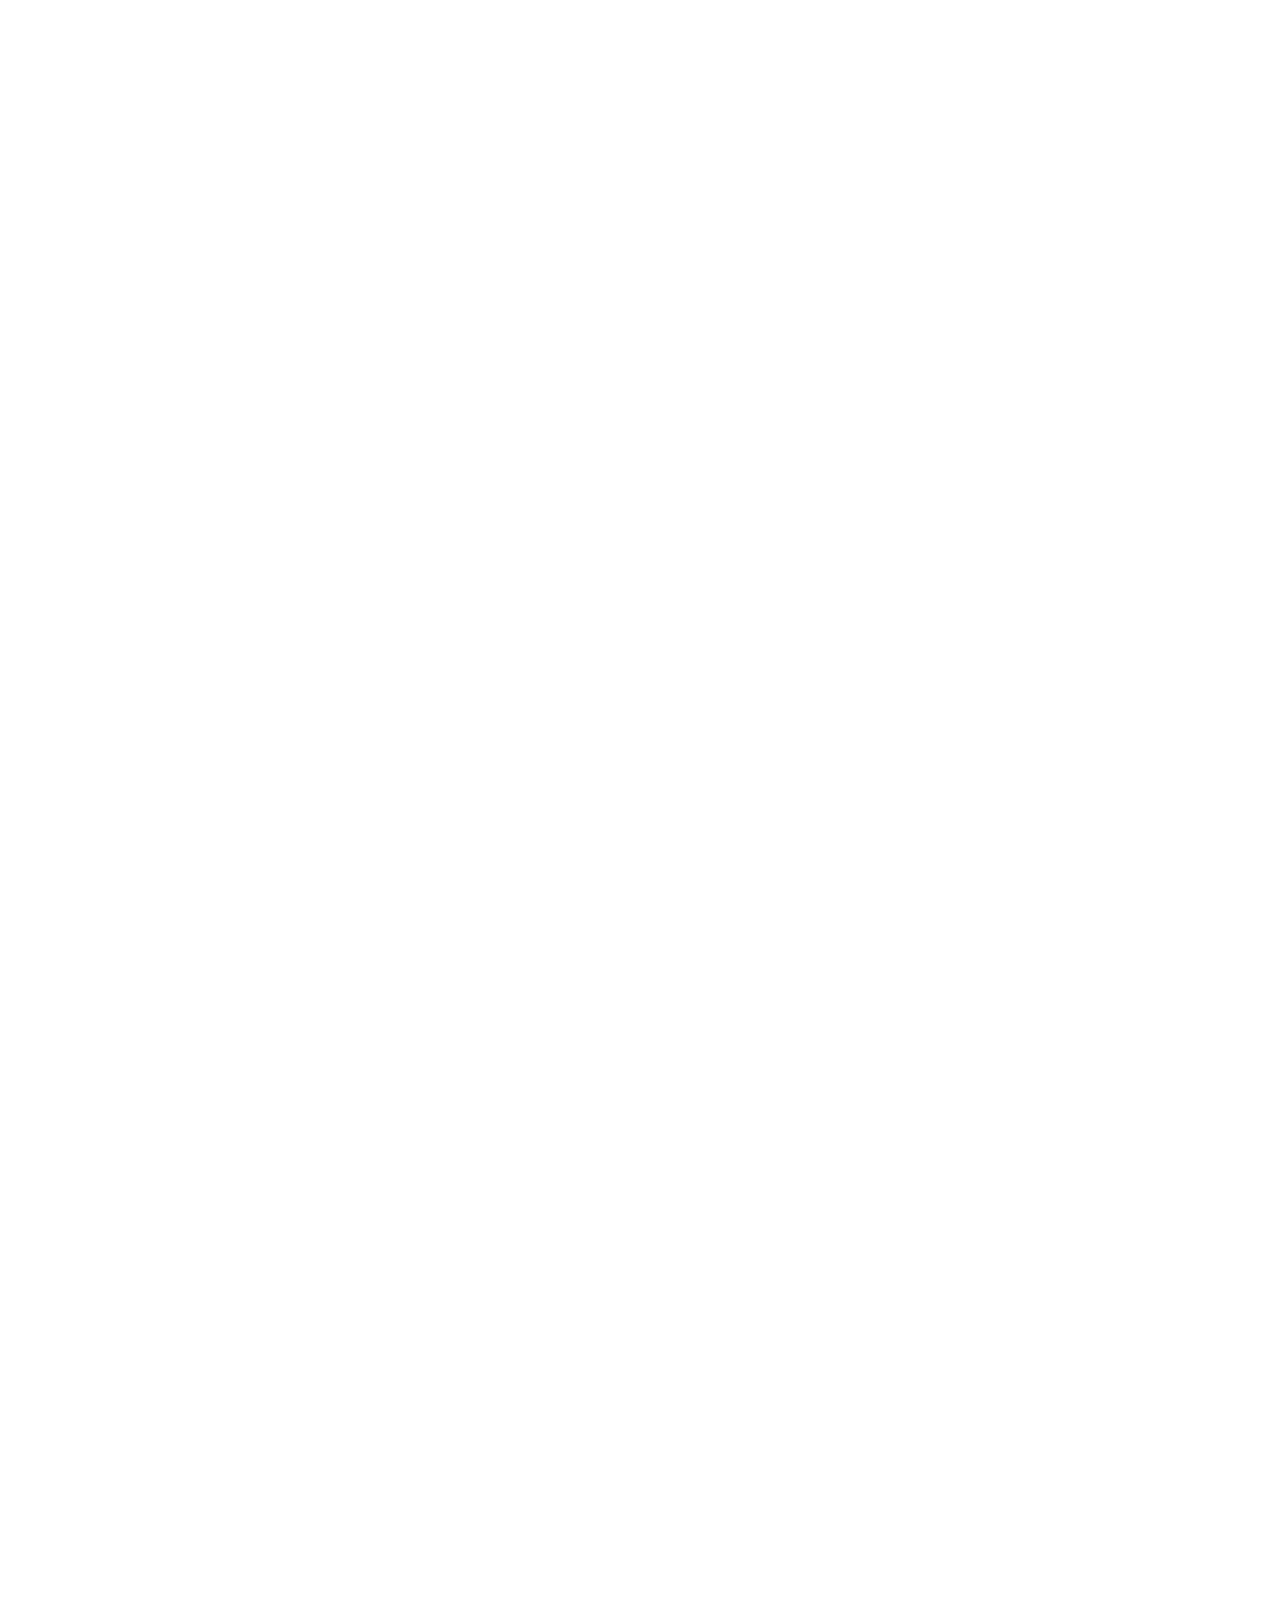
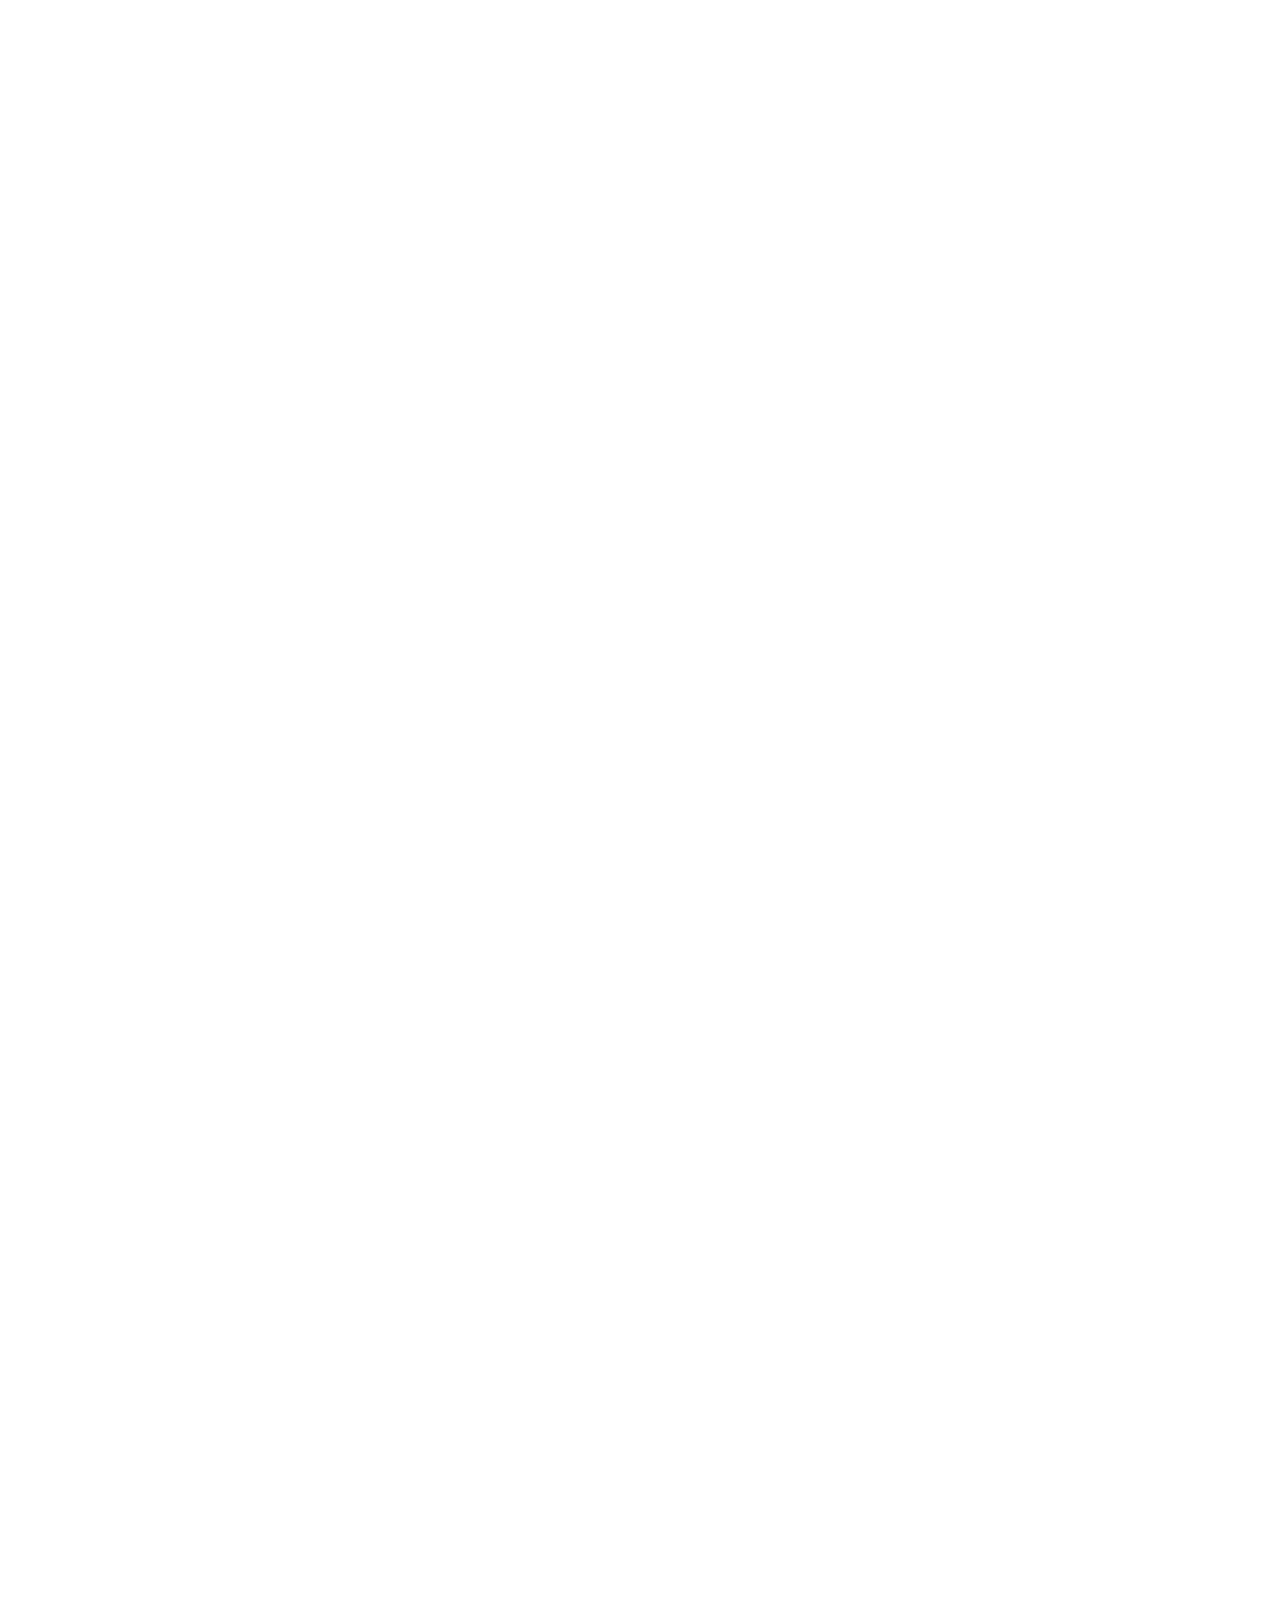
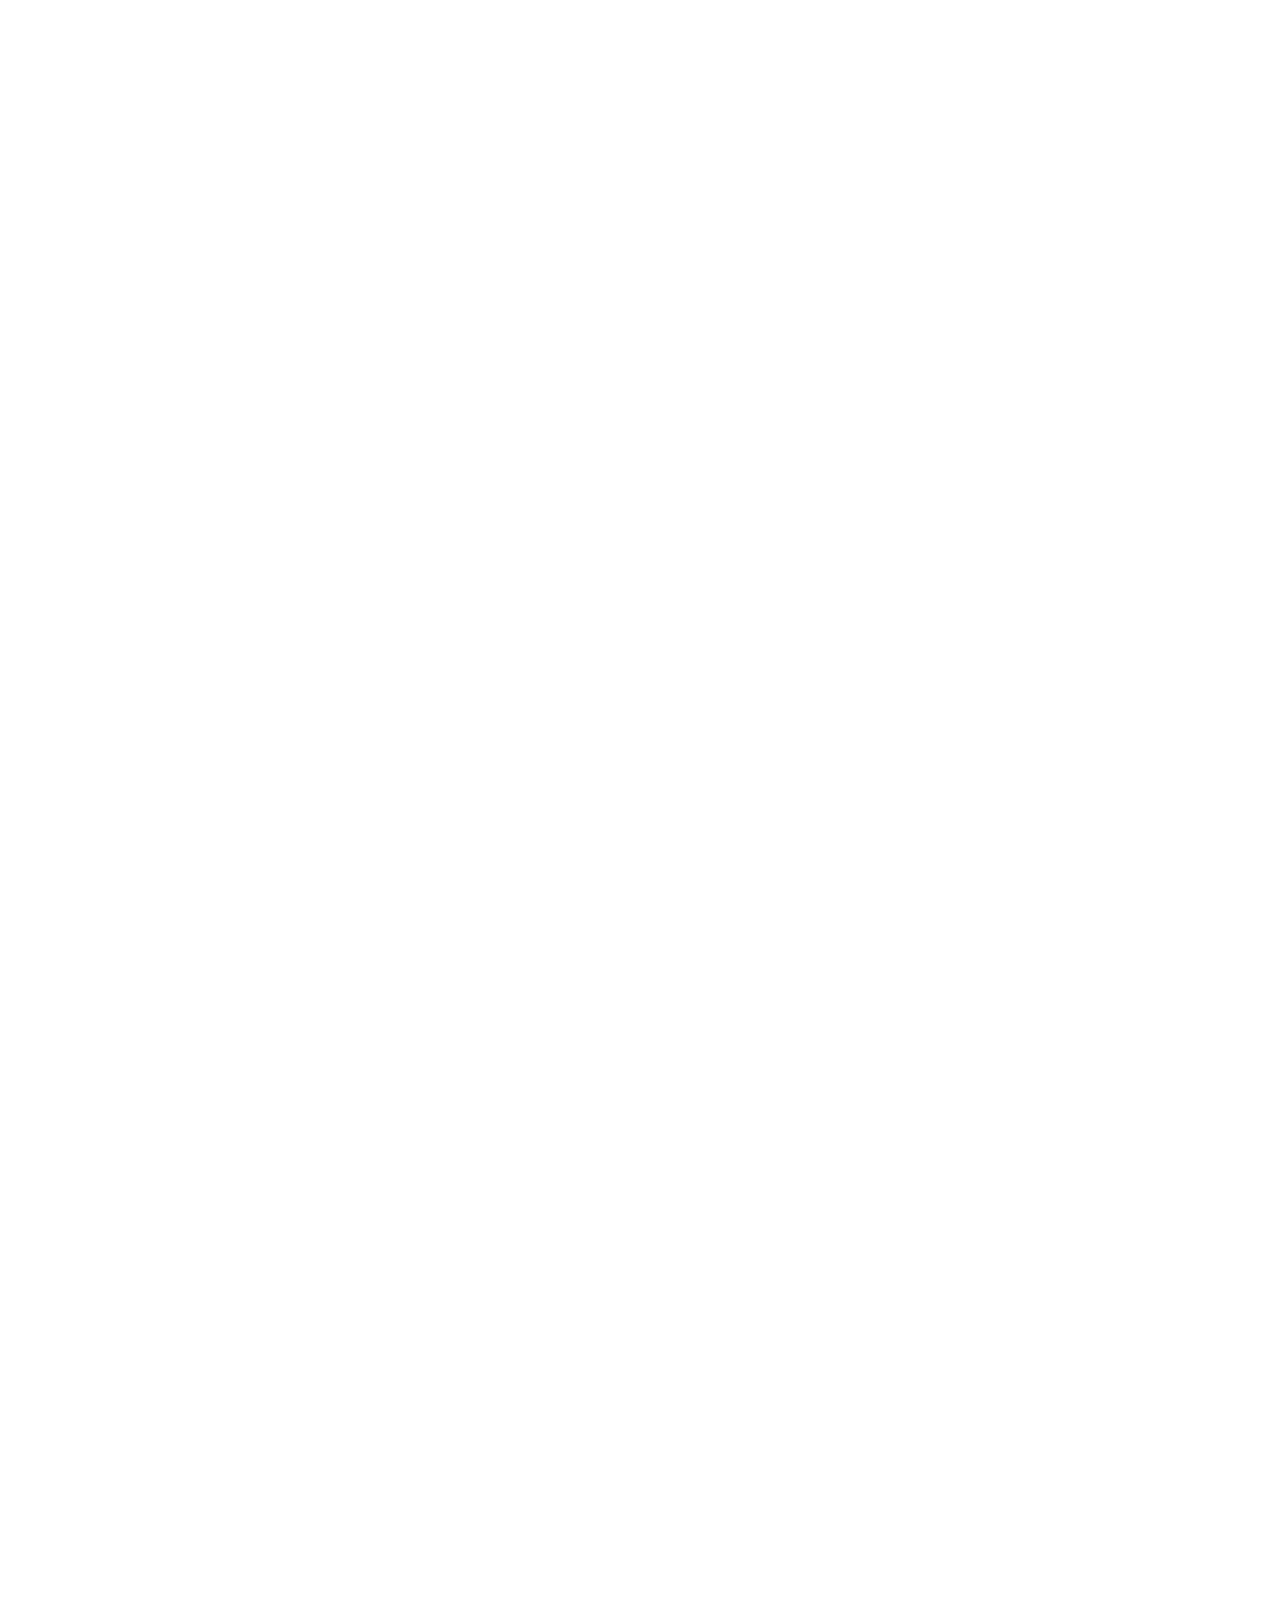
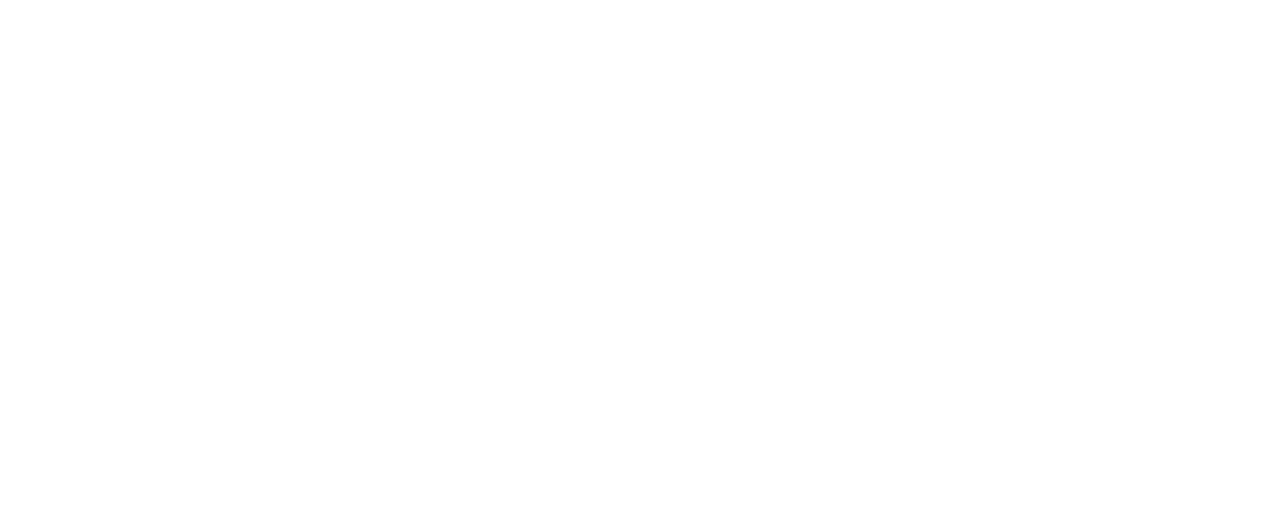
==== index.html @ 6db1da1d "Add files via upload" ====
<!DOCTYPE html>
<html lang="de-DE" prefix="og: https://ogp.me/ns#">
<head>
	<meta charset="UTF-8">
		
<!-- Suchmaschinenoptimierung von Rank Math - https://s.rankmath.com/home -->
<title>Home - LEHM + KALK</title>
<meta name="description" content="Umbauen und renovieren mit natürlichen Materialien">
<meta name="robots" content="index, follow, max-snippet:-1, max-video-preview:-1, max-image-preview:large">
<link rel="canonical" href="/">
<meta property="og:locale" content="de_DE">
<meta property="og:type" content="website">
<meta property="og:title" content="Home - LEHM + KALK">
<meta property="og:description" content="Umbauen und renovieren mit natürlichen Materialien">
<meta property="og:url" content="/">
<meta property="og:site_name" content="LEHM + KALK">
<meta property="og:updated_time" content="2021-02-27T15:38:00+00:00">
<meta name="twitter:card" content="summary_large_image">
<meta name="twitter:title" content="Home - LEHM + KALK">
<meta name="twitter:description" content="Umbauen und renovieren mit natürlichen Materialien">
<script type="application/ld+json" class="rank-math-schema">{"@context":"https://schema.org","@graph":[{"@type":"Place","@id":"/#place"},{"@type":["HobbyShop","Organization"],"@id":"/#organization","name":"LEHM + KALK","url":"","logo":{"@type":"ImageObject","url":"/wp-content/uploads/2021/02/logo.png"},"openingHours":["Monday,Tuesday,Wednesday,Thursday,Friday,Saturday,Sunday 09:00-17:00"],"location":{"@id":"/#place"},"image":{"@type":"ImageObject","url":"/wp-content/uploads/2021/02/logo.png"}},{"@type":"WebSite","@id":"/#website","url":"","name":"LEHM + KALK","publisher":{"@id":"/#organization"},"inLanguage":"de-DE","potentialAction":{"@type":"SearchAction","target":"/?s={search_term_string}","query-input":"required name=search_term_string"}},{"@type":"ImageObject","@id":"/#primaryImage","url":"/wp-content/uploads/2021/02/logo.png","width":"200","height":"200"},{"@type":"WebPage","@id":"/#webpage","url":"/","name":"Home - LEHM + KALK","datePublished":"2021-02-27T15:33:32+00:00","dateModified":"2021-02-27T15:38:00+00:00","isPartOf":{"@id":"/#website"},"primaryImageOfPage":{"@id":"/#primaryImage"},"inLanguage":"de-DE"},{"@type":"Article","headline":"Home - LEHM + KALK","datePublished":"2021-02-27T15:33:32+00:00","dateModified":"2021-02-27T15:38:00+00:00","author":{"@type":"Person","name":"janis"},"publisher":{"@id":"/#organization"},"description":"Umbauen und renovieren mit natürlichen Materialien","@id":"/#richSnippet","isPartOf":{"@id":"/#webpage"},"image":{"@id":"/#primaryImage"},"inLanguage":"de-DE","mainEntityOfPage":{"@id":"/#webpage"}}]}</script>
<meta name="google-site-verification" content="9pCr1dAmqmiTYwu-68R16YPO0sbMTqDzK8y9t_1bzQY">
<!-- /Rank Math WordPress SEO Plugin -->

<link rel="dns-prefetch" href="//s.w.org">
<link rel="alternate" type="application/rss+xml" title="LEHM + KALK &raquo; Feed" href="/feed/">
<link rel="alternate" type="application/rss+xml" title="LEHM + KALK &raquo; Kommentar-Feed" href="/comments/feed/">
		<script>
			window._wpemojiSettings = {"baseUrl":"https:\/\/s.w.org\/images\/core\/emoji\/13.0.1\/72x72\/","ext":".png","svgUrl":"https:\/\/s.w.org\/images\/core\/emoji\/13.0.1\/svg\/","svgExt":".svg","source":{"concatemoji":"\/wp-includes\/js\/wp-emoji-release.min.js?ver=5.6.2"}};
			!function(e,a,t){var n,r,o,i=a.createElement("canvas"),p=i.getContext&&i.getContext("2d");function s(e,t){var a=String.fromCharCode;p.clearRect(0,0,i.width,i.height),p.fillText(a.apply(this,e),0,0);e=i.toDataURL();return p.clearRect(0,0,i.width,i.height),p.fillText(a.apply(this,t),0,0),e===i.toDataURL()}function c(e){var t=a.createElement("script");t.src=e,t.defer=t.type="text/javascript",a.getElementsByTagName("head")[0].appendChild(t)}for(o=Array("flag","emoji"),t.supports={everything:!0,everythingExceptFlag:!0},r=0;r<o.length;r++)t.supports[o[r]]=function(e){if(!p||!p.fillText)return!1;switch(p.textBaseline="top",p.font="600 32px Arial",e){case"flag":return s([127987,65039,8205,9895,65039],[127987,65039,8203,9895,65039])?!1:!s([55356,56826,55356,56819],[55356,56826,8203,55356,56819])&&!s([55356,57332,56128,56423,56128,56418,56128,56421,56128,56430,56128,56423,56128,56447],[55356,57332,8203,56128,56423,8203,56128,56418,8203,56128,56421,8203,56128,56430,8203,56128,56423,8203,56128,56447]);case"emoji":return!s([55357,56424,8205,55356,57212],[55357,56424,8203,55356,57212])}return!1}(o[r]),t.supports.everything=t.supports.everything&&t.supports[o[r]],"flag"!==o[r]&&(t.supports.everythingExceptFlag=t.supports.everythingExceptFlag&&t.supports[o[r]]);t.supports.everythingExceptFlag=t.supports.everythingExceptFlag&&!t.supports.flag,t.DOMReady=!1,t.readyCallback=function(){t.DOMReady=!0},t.supports.everything||(n=function(){t.readyCallback()},a.addEventListener?(a.addEventListener("DOMContentLoaded",n,!1),e.addEventListener("load",n,!1)):(e.attachEvent("onload",n),a.attachEvent("onreadystatechange",function(){"complete"===a.readyState&&t.readyCallback()})),(n=t.source||{}).concatemoji?c(n.concatemoji):n.wpemoji&&n.twemoji&&(c(n.twemoji),c(n.wpemoji)))}(window,document,window._wpemojiSettings);
		</script>
		<style>img.wp-smiley,
img.emoji {
	display: inline !important;
	border: none !important;
	box-shadow: none !important;
	height: 1em !important;
	width: 1em !important;
	margin: 0 .07em !important;
	vertical-align: -0.1em !important;
	background: none !important;
	padding: 0 !important;
}</style>
	<link rel="stylesheet" id="codepeople-loading-page-style-css" href="/wp-content/plugins/loading-page/css/loading-page.css?ver=free-1.0.73" media="">
<link rel="stylesheet" id="codepeople-loading-page-style-effect-css" href="/wp-content/plugins/loading-page/css/loading-page.css?ver=free-1.0.73" media="">
<link rel="stylesheet" id="wp-block-library-css" href="/wp-includes/css/dist/block-library/style.min.css?ver=5.6.2" media="all">
<link rel="stylesheet" id="wp-block-library-theme-css" href="/wp-includes/css/dist/block-library/theme.min.css?ver=5.6.2" media="all">
<link rel="stylesheet" id="twenty-twenty-one-style-css" href="/wp-content/themes/twentytwentyone/style.css?ver=1.1" media="all">
<link rel="stylesheet" id="twenty-twenty-one-print-style-css" href="/wp-content/themes/twentytwentyone/assets/css/print.css?ver=1.1" media="print">
<link rel="stylesheet" id="elementor-icons-css" href="/wp-content/plugins/elementor/assets/lib/eicons/css/elementor-icons.min.css?ver=5.10.0" media="all">
<link rel="stylesheet" id="elementor-animations-css" href="/wp-content/plugins/elementor/assets/lib/animations/animations.min.css?ver=3.1.1" media="all">
<link rel="stylesheet" id="elementor-frontend-css" href="/wp-content/plugins/elementor/assets/css/frontend.min.css?ver=3.1.1" media="all">
<link rel="stylesheet" id="elementor-post-10-css" href="/wp-content/uploads/elementor/css/post-10.css?ver=1613241714" media="all">
<link rel="stylesheet" id="elementor-pro-css" href="/wp-content/plugins/elementor-pro/assets/css/frontend.min.css?ver=3.0.10" media="all">
<link rel="stylesheet" id="font-awesome-5-all-css" href="/wp-content/plugins/elementor/assets/lib/font-awesome/css/all.min.css?ver=4.5.1" media="all">
<link rel="stylesheet" id="font-awesome-4-shim-css" href="/wp-content/plugins/elementor/assets/lib/font-awesome/css/v4-shims.min.css?ver=4.5.1" media="all">
<link rel="stylesheet" id="elementor-global-css" href="/wp-content/uploads/elementor/css/global.css?ver=1613242735" media="all">
<link rel="stylesheet" id="elementor-post-780-css" href="/wp-content/uploads/elementor/css/post-780.css?ver=1614440283" media="all">
<link rel="stylesheet" id="google-fonts-1-css" href="https://fonts.googleapis.com/css?family=Roboto%3A100%2C100italic%2C200%2C200italic%2C300%2C300italic%2C400%2C400italic%2C500%2C500italic%2C600%2C600italic%2C700%2C700italic%2C800%2C800italic%2C900%2C900italic%7CRoboto+Slab%3A100%2C100italic%2C200%2C200italic%2C300%2C300italic%2C400%2C400italic%2C500%2C500italic%2C600%2C600italic%2C700%2C700italic%2C800%2C800italic%2C900%2C900italic%7CDomine%3A100%2C100italic%2C200%2C200italic%2C300%2C300italic%2C400%2C400italic%2C500%2C500italic%2C600%2C600italic%2C700%2C700italic%2C800%2C800italic%2C900%2C900italic%7CWork+Sans%3A100%2C100italic%2C200%2C200italic%2C300%2C300italic%2C400%2C400italic%2C500%2C500italic%2C600%2C600italic%2C700%2C700italic%2C800%2C800italic%2C900%2C900italic%7CPetrona%3A100%2C100italic%2C200%2C200italic%2C300%2C300italic%2C400%2C400italic%2C500%2C500italic%2C600%2C600italic%2C700%2C700italic%2C800%2C800italic%2C900%2C900italic&#038;ver=5.6.2" media="all">
<script src="/wp-includes/js/jquery/jquery.min.js?ver=3.5.1" id="jquery-core-js"></script>
<script src="/wp-includes/js/jquery/jquery-migrate.min.js?ver=3.3.2" id="jquery-migrate-js"></script>
<script src="/wp-content/plugins/loading-page/loading-screens/logo/loading-logo.js?ver=free-1.0.73" id="codepeople-loading-page-script-logo-js"></script>
<script id="codepeople-loading-page-script-js-before">
loading_page_settings={"loadingScreen":1,"closeBtn":false,"removeInOnLoad":false,"codeblock":"","backgroundColor":"rgba(255,255,255,.8)","foregroundColor":"#000000","backgroundImage":"","additionalSeconds":0,"pageEffect":"none","backgroundRepeat":"repeat","fullscreen":0,"graphic":"logo","text":0,"lp_ls":{"logo":{"image":"http:\/\/wp.goog.re\/wp-content\/plugins\/loading-page\/loading-screens\/logo\/images\/05.svg"}},"screen_size":"all","screen_width":0,"deepSearch":0,"modifyDisplayRule":0};
</script>
<script src="/wp-content/plugins/loading-page/js/loading-page.js?ver=free-1.0.73" id="codepeople-loading-page-script-js"></script>
<script src="/wp-content/plugins/elementor/assets/lib/font-awesome/js/v4-shims.min.js?ver=4.5.1" id="font-awesome-4-shim-js"></script>
<link rel="https://api.w.org/" href="/wp-json/">
<link rel="alternate" type="application/json" href="/wp-json/wp/v2/pages/780">
<link rel="EditURI" type="application/rsd+xml" title="RSD" href="/xmlrpc.php?rsd">
<link rel="wlwmanifest" type="application/wlwmanifest+xml" href="/wp-includes/wlwmanifest.xml"> 
<meta name="generator" content="WordPress 5.6.2">
<link rel="shortlink" href="/">
<link rel="alternate" type="application/json+oembed" href="/wp-json/oembed/1.0/embed?url=https%3A%2F%2F%2F">
<link rel="alternate" type="text/xml+oembed" href="/wp-json/oembed/1.0/embed?url=https%3A%2F%2F%2F&#038;format=xml">
<style>.recentcomments a{display:inline !important;padding:0 !important;margin:0 !important;}</style>
<style>body{visibility:hidden;}</style>
<noscript><style>body{visibility:visible;}</style></noscript>
<link rel="preload" href="/wp-content/plugins/loading-page/loading-screens/logo/images/05.svg" as="image" type="image/svg+xml">	<meta name="viewport" content="width=device-width, initial-scale=1.0, viewport-fit=cover">
</head>
<body class="home page-template page-template-elementor_canvas page page-id-780 wp-embed-responsive is-light-theme no-js singular elementor-default elementor-template-canvas elementor-kit-10 elementor-page elementor-page-780">
			<div data-elementor-type="wp-page" data-elementor-id="780" class="elementor elementor-780" data-elementor-settings="[]">
							<div class="elementor-section-wrap">
							<section class="elementor-section elementor-top-section elementor-element elementor-element-2d5a09b elementor-section-boxed elementor-section-height-default elementor-section-height-default" data-id="2d5a09b" data-element_type="section">
						<div class="elementor-container elementor-column-gap-default">
					<div class="elementor-column elementor-col-50 elementor-top-column elementor-element elementor-element-1b22dc2" data-id="1b22dc2" data-element_type="column">
			<div class="elementor-widget-wrap">
									</div>
		</div>
				<div class="elementor-column elementor-col-50 elementor-top-column elementor-element elementor-element-d779979" data-id="d779979" data-element_type="column">
			<div class="elementor-widget-wrap">
									</div>
		</div>
							</div>
		</section>
				<header class="elementor-section elementor-top-section elementor-element elementor-element-114c1bfc elementor-section-height-min-height elementor-section-boxed elementor-section-height-default elementor-section-items-middle" data-id="114c1bfc" data-element_type="section" data-settings="{&quot;background_background&quot;:&quot;classic&quot;,&quot;sticky&quot;:&quot;top&quot;,&quot;sticky_on&quot;:[&quot;desktop&quot;,&quot;tablet&quot;,&quot;mobile&quot;],&quot;sticky_offset&quot;:0,&quot;sticky_effects_offset&quot;:0}">
						<div class="elementor-container elementor-column-gap-default">
					<div class="elementor-column elementor-col-50 elementor-top-column elementor-element elementor-element-5d560115" data-id="5d560115" data-element_type="column" data-settings="{&quot;background_background&quot;:&quot;classic&quot;}">
			<div class="elementor-widget-wrap elementor-element-populated">
								<div class="elementor-element elementor-element-74cbfb1a elementor-widget__width-initial elementor-widget-tablet__width-initial elementor-widget elementor-widget-image" data-id="74cbfb1a" data-element_type="widget" data-widget_type="image.default">
				<div class="elementor-widget-container">
					<div class="elementor-image">
											<a href="/">
							<img width="151" height="146" src="/wp-content/uploads/2021/02/logo.png" class="attachment-medium size-medium" alt="" loading="lazy" style="width:100%;height:96.69%;max-width:151px;">								</a>
											</div>
				</div>
				</div>
				<div class="elementor-element elementor-element-78ebbd68 elementor-nav-menu__align-right elementor-widget__width-initial elementor-nav-menu--stretch elementor-nav-menu__text-align-center elementor-widget-tablet__width-initial elementor-nav-menu--indicator-classic elementor-nav-menu--dropdown-tablet elementor-nav-menu--toggle elementor-nav-menu--burger elementor-widget elementor-widget-nav-menu" data-id="78ebbd68" data-element_type="widget" data-settings="{&quot;full_width&quot;:&quot;stretch&quot;,&quot;layout&quot;:&quot;horizontal&quot;,&quot;toggle&quot;:&quot;burger&quot;}" data-widget_type="nav-menu.default">
				<div class="elementor-widget-container">
						<nav role="navigation" class="elementor-nav-menu--main elementor-nav-menu__container elementor-nav-menu--layout-horizontal e--pointer-none"><ul id="menu-1-78ebbd68" class="elementor-nav-menu">
<li class="menu-item menu-item-type-post_type menu-item-object-page menu-item-home current-menu-item page_item page-item-780 current_page_item menu-item-789"><a href="/" aria-current="page" class="elementor-item elementor-item-active">Home</a></li>
<li class="menu-item menu-item-type-post_type menu-item-object-page menu-item-772"><a href="/lehm-2/" class="elementor-item">Lehm</a></li>
<li class="menu-item menu-item-type-post_type menu-item-object-page menu-item-788"><a href="/kalk/" class="elementor-item">Kalk</a></li>
<li class="menu-item menu-item-type-post_type menu-item-object-page menu-item-787"><a href="/stucco-tadelakt/" class="elementor-item">Stucco/Tadelakt</a></li>
<li class="menu-item menu-item-type-post_type menu-item-object-page menu-item-720"><a href="/home/" class="elementor-item">Keramik</a></li>
</ul></nav>
					<div class="elementor-menu-toggle" role="button" tabindex="0" aria-label="Menu Toggle" aria-expanded="false">
			<i class="eicon-menu-bar" aria-hidden="true"></i>
			<span class="elementor-screen-only">Menu</span>
		</div>
			<nav class="elementor-nav-menu--dropdown elementor-nav-menu__container" role="navigation" aria-hidden="true"><ul id="menu-2-78ebbd68" class="elementor-nav-menu">
<li class="menu-item menu-item-type-post_type menu-item-object-page menu-item-home current-menu-item page_item page-item-780 current_page_item menu-item-789"><a href="/" aria-current="page" class="elementor-item elementor-item-active">Home</a></li>
<li class="menu-item menu-item-type-post_type menu-item-object-page menu-item-772"><a href="/lehm-2/" class="elementor-item">Lehm</a></li>
<li class="menu-item menu-item-type-post_type menu-item-object-page menu-item-788"><a href="/kalk/" class="elementor-item">Kalk</a></li>
<li class="menu-item menu-item-type-post_type menu-item-object-page menu-item-787"><a href="/stucco-tadelakt/" class="elementor-item">Stucco/Tadelakt</a></li>
<li class="menu-item menu-item-type-post_type menu-item-object-page menu-item-720"><a href="/home/" class="elementor-item">Keramik</a></li>
</ul></nav>
				</div>
				</div>
					</div>
		</div>
				<div class="elementor-column elementor-col-50 elementor-top-column elementor-element elementor-element-2a31d93 elementor-hidden-phone" data-id="2a31d93" data-element_type="column">
			<div class="elementor-widget-wrap elementor-element-populated">
								<div class="elementor-element elementor-element-275d2ef4 elementor-widget__width-auto elementor-widget elementor-widget-button" data-id="275d2ef4" data-element_type="widget" data-widget_type="button.default">
				<div class="elementor-widget-container">
					<div class="elementor-button-wrapper">
			<a href="#" class="elementor-button-link elementor-button elementor-size-sm" role="button">
						<span class="elementor-button-content-wrapper">
						<span class="elementor-button-text">Kontakt</span>
		</span>
					</a>
		</div>
				</div>
				</div>
					</div>
		</div>
							</div>
		</header>
				<section class="elementor-section elementor-top-section elementor-element elementor-element-5d40d27 elementor-section-boxed elementor-section-height-default elementor-section-height-default" data-id="5d40d27" data-element_type="section">
						<div class="elementor-container elementor-column-gap-default">
					<div class="elementor-column elementor-col-50 elementor-top-column elementor-element elementor-element-a66afd3" data-id="a66afd3" data-element_type="column">
			<div class="elementor-widget-wrap">
									</div>
		</div>
				<div class="elementor-column elementor-col-50 elementor-top-column elementor-element elementor-element-7c2d02c" data-id="7c2d02c" data-element_type="column">
			<div class="elementor-widget-wrap">
									</div>
		</div>
							</div>
		</section>
				<section class="elementor-section elementor-top-section elementor-element elementor-element-debf777 elementor-section-boxed elementor-section-height-default elementor-section-height-default" data-id="debf777" data-element_type="section">
						<div class="elementor-container elementor-column-gap-default">
					<div class="elementor-column elementor-col-100 elementor-top-column elementor-element elementor-element-d0f5db9" data-id="d0f5db9" data-element_type="column">
			<div class="elementor-widget-wrap elementor-element-populated">
								<div class="elementor-element elementor-element-97d0540 elementor-widget elementor-widget-spacer" data-id="97d0540" data-element_type="widget" data-widget_type="spacer.default">
				<div class="elementor-widget-container">
					<div class="elementor-spacer">
			<div class="elementor-spacer-inner"></div>
		</div>
				</div>
				</div>
					</div>
		</div>
							</div>
		</section>
				<section class="elementor-section elementor-top-section elementor-element elementor-element-3f5a4da elementor-section-boxed elementor-section-height-default elementor-section-height-default" data-id="3f5a4da" data-element_type="section" data-settings="{&quot;background_background&quot;:&quot;classic&quot;}">
						<div class="elementor-container elementor-column-gap-default">
					<div class="elementor-column elementor-col-50 elementor-top-column elementor-element elementor-element-e3b914e" data-id="e3b914e" data-element_type="column" data-settings="{&quot;background_background&quot;:&quot;classic&quot;}">
			<div class="elementor-widget-wrap elementor-element-populated">
								<div class="elementor-element elementor-element-5ae5fbe elementor-widget elementor-widget-image" data-id="5ae5fbe" data-element_type="widget" data-widget_type="image.default">
				<div class="elementor-widget-container">
					<div class="elementor-image">
										<img width="750" height="563" src="/wp-content/uploads/2021/02/DSC00137-1024x768.jpg" class="attachment-large size-large" alt="" loading="lazy" srcset="/wp-content/uploads/2021/02/DSC00137-1024x768.jpg 1024w, /wp-content/uploads/2021/02/DSC00137-300x225.jpg 300w, /wp-content/uploads/2021/02/DSC00137-768x576.jpg 768w, /wp-content/uploads/2021/02/DSC00137-1536x1152.jpg 1536w, /wp-content/uploads/2021/02/DSC00137-2048x1536.jpg 2048w, /wp-content/uploads/2021/02/DSC00137-1568x1176.jpg 1568w" sizes="(max-width: 750px) 100vw, 750px" style="width:100%;height:75%;max-width:2560px;">											</div>
				</div>
				</div>
				<div class="elementor-element elementor-element-4fbc094 elementor-widget elementor-widget-spacer" data-id="4fbc094" data-element_type="widget" data-widget_type="spacer.default">
				<div class="elementor-widget-container">
					<div class="elementor-spacer">
			<div class="elementor-spacer-inner"></div>
		</div>
				</div>
				</div>
				<div class="elementor-element elementor-element-94c5c95 elementor-widget elementor-widget-heading" data-id="94c5c95" data-element_type="widget" data-widget_type="heading.default">
				<div class="elementor-widget-container">
			<h2 class="elementor-heading-title elementor-size-default">LEHM , KALK , STUCCO<br>TADELAKT</h2>		</div>
				</div>
				<div class="elementor-element elementor-element-fd5b639 elementor-widget elementor-widget-text-editor" data-id="fd5b639" data-element_type="widget" data-widget_type="text-editor.default">
				<div class="elementor-widget-container">
					<div class="elementor-text-editor elementor-clearfix"><p>Umbauen und renovieren mit natürlichen Materialien</p></div>
				</div>
				</div>
					</div>
		</div>
				<div class="elementor-column elementor-col-50 elementor-top-column elementor-element elementor-element-ce03e2a" data-id="ce03e2a" data-element_type="column">
			<div class="elementor-widget-wrap elementor-element-populated">
								<div class="elementor-element elementor-element-e9a2060 elementor-widget elementor-widget-image" data-id="e9a2060" data-element_type="widget" data-widget_type="image.default">
				<div class="elementor-widget-container">
					<div class="elementor-image">
										<img width="750" height="1000" src="/wp-content/uploads/2021/02/DSC00735-768x1024.jpg" class="attachment-large size-large" alt="" loading="lazy" srcset="/wp-content/uploads/2021/02/DSC00735-768x1024.jpg 768w, /wp-content/uploads/2021/02/DSC00735-225x300.jpg 225w, /wp-content/uploads/2021/02/DSC00735-1152x1536.jpg 1152w, /wp-content/uploads/2021/02/DSC00735-1536x2048.jpg 1536w, /wp-content/uploads/2021/02/DSC00735-1568x2091.jpg 1568w, /wp-content/uploads/2021/02/DSC00735-scaled.jpg 1920w" sizes="(max-width: 750px) 100vw, 750px" style="width:100%;height:133.33%;max-width:1920px;">											</div>
				</div>
				</div>
					</div>
		</div>
							</div>
		</section>
				<section class="elementor-section elementor-top-section elementor-element elementor-element-45b699f elementor-section-boxed elementor-section-height-default elementor-section-height-default" data-id="45b699f" data-element_type="section">
						<div class="elementor-container elementor-column-gap-default">
					<div class="elementor-column elementor-col-100 elementor-top-column elementor-element elementor-element-c55c0f6" data-id="c55c0f6" data-element_type="column">
			<div class="elementor-widget-wrap elementor-element-populated">
								<div class="elementor-element elementor-element-76fac7d elementor-widget elementor-widget-image" data-id="76fac7d" data-element_type="widget" data-widget_type="image.default">
				<div class="elementor-widget-container">
					<div class="elementor-image">
										<img width="750" height="563" src="/wp-content/uploads/2021/02/DSC00738-768x576.jpg" class="attachment-medium_large size-medium_large" alt="" loading="lazy" srcset="/wp-content/uploads/2021/02/DSC00738-768x576.jpg 768w, /wp-content/uploads/2021/02/DSC00738-300x225.jpg 300w, /wp-content/uploads/2021/02/DSC00738-1024x768.jpg 1024w, /wp-content/uploads/2021/02/DSC00738-1536x1152.jpg 1536w, /wp-content/uploads/2021/02/DSC00738-2048x1536.jpg 2048w, /wp-content/uploads/2021/02/DSC00738-1568x1176.jpg 1568w" sizes="(max-width: 750px) 100vw, 750px" style="width:100%;height:75%;max-width:2560px;">											</div>
				</div>
				</div>
					</div>
		</div>
							</div>
		</section>
				<section class="elementor-section elementor-top-section elementor-element elementor-element-a28dcd7 elementor-section-boxed elementor-section-height-default elementor-section-height-default" data-id="a28dcd7" data-element_type="section">
						<div class="elementor-container elementor-column-gap-default">
					<div class="elementor-column elementor-col-100 elementor-top-column elementor-element elementor-element-aafab47" data-id="aafab47" data-element_type="column">
			<div class="elementor-widget-wrap elementor-element-populated">
								<div class="elementor-element elementor-element-84e3c0b elementor-widget elementor-widget-heading" data-id="84e3c0b" data-element_type="widget" data-widget_type="heading.default">
				<div class="elementor-widget-container">
			<h2 class="elementor-heading-title elementor-size-default">Wohnen mit Lebensqualität</h2>		</div>
				</div>
				<div class="elementor-element elementor-element-7b01341 elementor-widget elementor-widget-text-editor" data-id="7b01341" data-element_type="widget" data-widget_type="text-editor.default">
				<div class="elementor-widget-container">
					<div class="elementor-text-editor elementor-clearfix">
<p>Sie interessieren sich für das Bauen mit den Baustoffen Lehm + Kalk ? Dann sind Sie auf der richtigen Seite gelandet ! Beide Baustoffe bieten hervorragende Möglichkeiten um gesundes Wohnen zu ermöglich. Diese gesunden , natürlichen Materialien können in vielfältiger Weise verbaut werden , sei es als Verputz , Schüttung oder Vormauerung und regeln damit auf hervorragende Weise den Feuchtigkeitsgehalt und die Raumluftqualität ihrer Wohnräumen .</p>
<p>Seit über 20Jahren mit dem Bauen mit natürlichen und gesunden Materialien vertraut, stehe ich Ihnen helfend zur Seite , wenn es darum geht , Gebäude oder Räume umzugestalten , zu erneuern oder zu renovieren .</p>
<p>Ich verwende &#8211; wo immer möglich und gewünscht &#8211; nur natürliche und naturbelassene Materialien wie lehm , Kalk , Schafwolle , Hanf- oder Flachsisolation , Holz</p>
<p>Insbesondere alte Objekte , wo es schade wäre &#8211; oder nicht möglich ist &#8211; die Aussenhaut zu verändern , bieten sich an , mit genau diesen Materialien ökologisch umgebaut zu werden , ohne dass die Substanz Schaden nimmt . Denn gerade hier ist eine ökologische Innenisolation nötig , die , entsprechend verbaut , einen grossen Mehrwert schafft , indem sie Heizkosten senkt und Wohnqualität fördert durch die Regulation der Feuchtigkeit und der Adsoption schädlicher Raumdüfte .</p>
</div>
				</div>
				</div>
				<div class="elementor-element elementor-element-0d709e3 elementor-widget elementor-widget-spacer" data-id="0d709e3" data-element_type="widget" data-widget_type="spacer.default">
				<div class="elementor-widget-container">
					<div class="elementor-spacer">
			<div class="elementor-spacer-inner"></div>
		</div>
				</div>
				</div>
					</div>
		</div>
							</div>
		</section>
				<section class="elementor-section elementor-top-section elementor-element elementor-element-195cb42 elementor-section-boxed elementor-section-height-default elementor-section-height-default" data-id="195cb42" data-element_type="section" data-settings="{&quot;background_background&quot;:&quot;classic&quot;}">
						<div class="elementor-container elementor-column-gap-default">
					<div class="elementor-column elementor-col-33 elementor-top-column elementor-element elementor-element-120c1b9" data-id="120c1b9" data-element_type="column">
			<div class="elementor-widget-wrap elementor-element-populated">
								<div class="elementor-element elementor-element-2458a46 elementor-widget elementor-widget-text-editor" data-id="2458a46" data-element_type="widget" data-widget_type="text-editor.default">
				<div class="elementor-widget-container">
					<div class="elementor-text-editor elementor-clearfix">
<p> </p>
<p><strong>LEHM + KALK</strong></p>
<p>Markus Termudde</p>
<p>Rechtenstrasse 59</p>
<p> </p>
<p>5046 Schmiedrued</p>
<p> </p>
<p>Tel.:     062 893 30 09</p>
<p>Natel : 079 210 49 90</p>
</div>
				</div>
				</div>
					</div>
		</div>
				<div class="elementor-column elementor-col-66 elementor-top-column elementor-element elementor-element-02f5248" data-id="02f5248" data-element_type="column">
			<div class="elementor-widget-wrap">
									</div>
		</div>
							</div>
		</section>
						</div>
					</div>
		<script>document.body.classList.remove("no-js");</script>	<script>
	if ( -1 !== navigator.userAgent.indexOf( 'MSIE' ) || -1 !== navigator.appVersion.indexOf( 'Trident/' ) ) {
		document.body.classList.add( 'is-IE' );
	}
	</script>
	<script id="twenty-twenty-one-ie11-polyfills-js-after">
( Element.prototype.matches && Element.prototype.closest && window.NodeList && NodeList.prototype.forEach ) || document.write( '<script src="/wp-content/themes/twentytwentyone/assets/js/polyfills.js?ver=1.1"><\/scr' + 'ipt>' );
</script>
<script src="/wp-content/themes/twentytwentyone/assets/js/responsive-embeds.js?ver=1.1" id="twenty-twenty-one-responsive-embeds-script-js"></script>
<script src="/wp-includes/js/wp-embed.min.js?ver=5.6.2" id="wp-embed-js"></script>
<script src="/wp-content/plugins/elementor-pro/assets/lib/smartmenus/jquery.smartmenus.min.js?ver=1.0.1" id="smartmenus-js"></script>
<script src="/wp-content/plugins/elementor/assets/js/webpack.runtime.min.js?ver=3.1.1" id="elementor-webpack-runtime-js"></script>
<script src="/wp-content/plugins/elementor/assets/js/frontend-modules.min.js?ver=3.1.1" id="elementor-frontend-modules-js"></script>
<script src="/wp-content/plugins/elementor-pro/assets/lib/sticky/jquery.sticky.min.js?ver=3.0.10" id="elementor-sticky-js"></script>
<script id="elementor-pro-frontend-js-before">
var ElementorProFrontendConfig = {"ajaxurl":"\/wp-admin\/admin-ajax.php","nonce":"962a6472cf","i18n":{"toc_no_headings_found":"No headings were found on this page."},"shareButtonsNetworks":{"facebook":{"title":"Facebook","has_counter":true},"twitter":{"title":"Twitter"},"google":{"title":"Google+","has_counter":true},"linkedin":{"title":"LinkedIn","has_counter":true},"pinterest":{"title":"Pinterest","has_counter":true},"reddit":{"title":"Reddit","has_counter":true},"vk":{"title":"VK","has_counter":true},"odnoklassniki":{"title":"OK","has_counter":true},"tumblr":{"title":"Tumblr"},"digg":{"title":"Digg"},"skype":{"title":"Skype"},"stumbleupon":{"title":"StumbleUpon","has_counter":true},"mix":{"title":"Mix"},"telegram":{"title":"Telegram"},"pocket":{"title":"Pocket","has_counter":true},"xing":{"title":"XING","has_counter":true},"whatsapp":{"title":"WhatsApp"},"email":{"title":"Email"},"print":{"title":"Print"}},"facebook_sdk":{"lang":"de_DE","app_id":""},"lottie":{"defaultAnimationUrl":"\/wp-content\/plugins\/elementor-pro\/modules\/lottie\/assets\/animations\/default.json"}};
</script>
<script src="/wp-content/plugins/elementor-pro/assets/js/frontend.min.js?ver=3.0.10" id="elementor-pro-frontend-js"></script>
<script src="/wp-includes/js/jquery/ui/core.min.js?ver=1.12.1" id="jquery-ui-core-js"></script>
<script src="/wp-content/plugins/elementor/assets/lib/dialog/dialog.min.js?ver=4.8.1" id="elementor-dialog-js"></script>
<script src="/wp-content/plugins/elementor/assets/lib/waypoints/waypoints.min.js?ver=4.0.2" id="elementor-waypoints-js"></script>
<script src="/wp-content/plugins/elementor/assets/lib/share-link/share-link.min.js?ver=3.1.1" id="share-link-js"></script>
<script src="/wp-content/plugins/elementor/assets/lib/swiper/swiper.min.js?ver=5.3.6" id="swiper-js"></script>
<script id="elementor-frontend-js-before">
var elementorFrontendConfig = {"environmentMode":{"edit":false,"wpPreview":false,"isScriptDebug":false,"isImprovedAssetsLoading":false},"i18n":{"shareOnFacebook":"Auf Facebook teilen","shareOnTwitter":"Auf Twitter teilen","pinIt":"Anheften","download":"Download","downloadImage":"Bild downloaden","fullscreen":"Vollbild","zoom":"Zoom","share":"Teilen","playVideo":"Video abspielen","previous":"Zurück","next":"Weiter","close":"Schließen"},"is_rtl":false,"breakpoints":{"xs":0,"sm":480,"md":768,"lg":1025,"xl":1440,"xxl":1600},"version":"3.1.1","is_static":false,"experimentalFeatures":{"e_dom_optimization":true,"a11y_improvements":true,"landing-pages":true},"urls":{"assets":"\/wp-content\/plugins\/elementor\/assets\/"},"settings":{"page":[],"editorPreferences":[]},"kit":{"global_image_lightbox":"yes","lightbox_enable_counter":"yes","lightbox_enable_fullscreen":"yes","lightbox_enable_zoom":"yes","lightbox_enable_share":"yes","lightbox_title_src":"title","lightbox_description_src":"description"},"post":{"id":780,"title":"Home%20-%20LEHM%20%2B%20KALK","excerpt":"","featuredImage":false}};
</script>
<script src="/wp-content/plugins/elementor/assets/js/frontend.min.js?ver=3.1.1" id="elementor-frontend-js"></script>
<script src="/wp-content/plugins/elementor/assets/js/preloaded-elements-handlers.min.js?ver=3.1.1" id="preloaded-elements-handlers-js"></script>
<script src="/wp-includes/js/underscore.min.js?ver=1.8.3" id="underscore-js"></script>
<script id="wp-util-js-extra">
var _wpUtilSettings = {"ajax":{"url":"\/wp-admin\/admin-ajax.php"}};
</script>
<script src="/wp-includes/js/wp-util.min.js?ver=5.6.2" id="wp-util-js"></script>
<script id="wpforms-elementor-js-extra">
var wpformsElementorVars = {"captcha_provider":"recaptcha","recaptcha_type":"v2"};
</script>
<script src="/wp-content/plugins/wpforms-lite/assets/js/integrations/elementor/frontend.min.js?ver=1.6.5" id="wpforms-elementor-js"></script>
	<script>
	/(trident|msie)/i.test(navigator.userAgent)&&document.getElementById&&window.addEventListener&&window.addEventListener("hashchange",(function(){var t,e=location.hash.substring(1);/^[A-z0-9_-]+$/.test(e)&&(t=document.getElementById(e))&&(/^(?:a|select|input|button|textarea)$/i.test(t.tagName)||(t.tabIndex=-1),t.focus())}),!1);
	</script>
		</body>
</html>
---- wp-includes/css/dist/block-library/style.min.css ----
:root{--wp-admin-theme-color:#007cba;--wp-admin-theme-color-darker-10:#006ba1;--wp-admin-theme-color-darker-20:#005a87}#start-resizable-editor-section{display:none}.wp-block-audio figcaption{margin-top:.5em;margin-bottom:1em}.wp-block-audio audio{width:100%;min-width:300px}.wp-block-button__link{color:#fff;background-color:#32373c;border:none;border-radius:1.55em;box-shadow:none;cursor:pointer;display:inline-block;font-size:1.125em;padding:.667em 1.333em;text-align:center;text-decoration:none;overflow-wrap:break-word}.wp-block-button__link:active,.wp-block-button__link:focus,.wp-block-button__link:hover,.wp-block-button__link:visited{color:#fff}.wp-block-button__link.aligncenter{text-align:center}.wp-block-button__link.alignright{text-align:right}.wp-block-button.is-style-squared,.wp-block-button__link.wp-block-button.is-style-squared{border-radius:0}.wp-block-button.no-border-radius,.wp-block-button__link.no-border-radius{border-radius:0!important}.is-style-outline>.wp-block-button__link,.wp-block-button__link.is-style-outline{border:2px solid}.is-style-outline>.wp-block-button__link:not(.has-text-color),.wp-block-button__link.is-style-outline:not(.has-text-color){color:#32373c}.is-style-outline>.wp-block-button__link:not(.has-background),.wp-block-button__link.is-style-outline:not(.has-background){background-color:transparent}.wp-block-buttons .wp-block-button{display:inline-block;margin-right:.5em;margin-bottom:.5em}.wp-block-buttons .wp-block-button:last-child{margin-right:0}.wp-block-buttons.alignright .wp-block-button{margin-right:0;margin-left:.5em}.wp-block-buttons.alignright .wp-block-button:first-child{margin-left:0}.wp-block-buttons.alignleft .wp-block-button{margin-left:0;margin-right:.5em}.wp-block-buttons.alignleft .wp-block-button:last-child{margin-right:0}.wp-block-button.aligncenter,.wp-block-buttons.aligncenter,.wp-block-calendar{text-align:center}.wp-block-calendar tbody td,.wp-block-calendar th{padding:.25em;border:1px solid #ddd}.wp-block-calendar tfoot td{border:none}.wp-block-calendar table{width:100%;border-collapse:collapse}.wp-block-calendar table th{font-weight:400;background:#ddd}.wp-block-calendar a{text-decoration:underline}.wp-block-calendar table caption,.wp-block-calendar table tbody{color:#40464d}.wp-block-categories.alignleft{margin-right:2em}.wp-block-categories.alignright{margin-left:2em}.wp-block-code code{white-space:pre-wrap;overflow-wrap:break-word}.wp-block-columns{display:flex;margin-bottom:1.75em;flex-wrap:wrap}@media (min-width:782px){.wp-block-columns{flex-wrap:nowrap}}.wp-block-columns.has-background{padding:1.25em 2.375em}.wp-block-columns.are-vertically-aligned-top{align-items:flex-start}.wp-block-columns.are-vertically-aligned-center{align-items:center}.wp-block-columns.are-vertically-aligned-bottom{align-items:flex-end}.wp-block-column{flex-grow:1;min-width:0;word-break:break-word;overflow-wrap:break-word}@media (max-width:599px){.wp-block-column{flex-basis:100%!important}}@media (min-width:600px) and (max-width:781px){.wp-block-column:not(:only-child){flex-basis:calc(50% - 1em)!important;flex-grow:0}.wp-block-column:nth-child(2n){margin-left:2em}}@media (min-width:782px){.wp-block-column{flex-basis:0;flex-grow:1}.wp-block-column[style*=flex-basis]{flex-grow:0}.wp-block-column:not(:first-child){margin-left:2em}}.wp-block-column.is-vertically-aligned-top{align-self:flex-start}.wp-block-column.is-vertically-aligned-center{-ms-grid-row-align:center;align-self:center}.wp-block-column.is-vertically-aligned-bottom{align-self:flex-end}.wp-block-column.is-vertically-aligned-bottom,.wp-block-column.is-vertically-aligned-center,.wp-block-column.is-vertically-aligned-top{width:100%}.wp-block-cover,.wp-block-cover-image{position:relative;background-size:cover;background-position:50%;min-height:430px;height:100%;width:100%;display:flex;justify-content:center;align-items:center;padding:1em;box-sizing:border-box}.wp-block-cover-image.has-parallax,.wp-block-cover.has-parallax{background-attachment:fixed}@supports (-webkit-overflow-scrolling:touch){.wp-block-cover-image.has-parallax,.wp-block-cover.has-parallax{background-attachment:scroll}}@media (prefers-reduced-motion:reduce){.wp-block-cover-image.has-parallax,.wp-block-cover.has-parallax{background-attachment:scroll}}.wp-block-cover-image.is-repeated,.wp-block-cover.is-repeated{background-repeat:repeat;background-size:auto}.wp-block-cover-image.has-background-dim:not([class*=-background-color]),.wp-block-cover.has-background-dim:not([class*=-background-color]){background-color:#000}.wp-block-cover-image.has-background-dim:before,.wp-block-cover.has-background-dim:before{content:"";background-color:inherit}.wp-block-cover-image.has-background-dim:not(.has-background-gradient):before,.wp-block-cover-image .wp-block-cover__gradient-background,.wp-block-cover.has-background-dim:not(.has-background-gradient):before,.wp-block-cover .wp-block-cover__gradient-background{position:absolute;top:0;left:0;bottom:0;right:0;z-index:1;opacity:.5}.wp-block-cover-image.has-background-dim.has-background-dim-10 .wp-block-cover__gradient-background,.wp-block-cover-image.has-background-dim.has-background-dim-10:not(.has-background-gradient):before,.wp-block-cover.has-background-dim.has-background-dim-10 .wp-block-cover__gradient-background,.wp-block-cover.has-background-dim.has-background-dim-10:not(.has-background-gradient):before{opacity:.1}.wp-block-cover-image.has-background-dim.has-background-dim-20 .wp-block-cover__gradient-background,.wp-block-cover-image.has-background-dim.has-background-dim-20:not(.has-background-gradient):before,.wp-block-cover.has-background-dim.has-background-dim-20 .wp-block-cover__gradient-background,.wp-block-cover.has-background-dim.has-background-dim-20:not(.has-background-gradient):before{opacity:.2}.wp-block-cover-image.has-background-dim.has-background-dim-30 .wp-block-cover__gradient-background,.wp-block-cover-image.has-background-dim.has-background-dim-30:not(.has-background-gradient):before,.wp-block-cover.has-background-dim.has-background-dim-30 .wp-block-cover__gradient-background,.wp-block-cover.has-background-dim.has-background-dim-30:not(.has-background-gradient):before{opacity:.3}.wp-block-cover-image.has-background-dim.has-background-dim-40 .wp-block-cover__gradient-background,.wp-block-cover-image.has-background-dim.has-background-dim-40:not(.has-background-gradient):before,.wp-block-cover.has-background-dim.has-background-dim-40 .wp-block-cover__gradient-background,.wp-block-cover.has-background-dim.has-background-dim-40:not(.has-background-gradient):before{opacity:.4}.wp-block-cover-image.has-background-dim.has-background-dim-50 .wp-block-cover__gradient-background,.wp-block-cover-image.has-background-dim.has-background-dim-50:not(.has-background-gradient):before,.wp-block-cover.has-background-dim.has-background-dim-50 .wp-block-cover__gradient-background,.wp-block-cover.has-background-dim.has-background-dim-50:not(.has-background-gradient):before{opacity:.5}.wp-block-cover-image.has-background-dim.has-background-dim-60 .wp-block-cover__gradient-background,.wp-block-cover-image.has-background-dim.has-background-dim-60:not(.has-background-gradient):before,.wp-block-cover.has-background-dim.has-background-dim-60 .wp-block-cover__gradient-background,.wp-block-cover.has-background-dim.has-background-dim-60:not(.has-background-gradient):before{opacity:.6}.wp-block-cover-image.has-background-dim.has-background-dim-70 .wp-block-cover__gradient-background,.wp-block-cover-image.has-background-dim.has-background-dim-70:not(.has-background-gradient):before,.wp-block-cover.has-background-dim.has-background-dim-70 .wp-block-cover__gradient-background,.wp-block-cover.has-background-dim.has-background-dim-70:not(.has-background-gradient):before{opacity:.7}.wp-block-cover-image.has-background-dim.has-background-dim-80 .wp-block-cover__gradient-background,.wp-block-cover-image.has-background-dim.has-background-dim-80:not(.has-background-gradient):before,.wp-block-cover.has-background-dim.has-background-dim-80 .wp-block-cover__gradient-background,.wp-block-cover.has-background-dim.has-background-dim-80:not(.has-background-gradient):before{opacity:.8}.wp-block-cover-image.has-background-dim.has-background-dim-90 .wp-block-cover__gradient-background,.wp-block-cover-image.has-background-dim.has-background-dim-90:not(.has-background-gradient):before,.wp-block-cover.has-background-dim.has-background-dim-90 .wp-block-cover__gradient-background,.wp-block-cover.has-background-dim.has-background-dim-90:not(.has-background-gradient):before{opacity:.9}.wp-block-cover-image.has-background-dim.has-background-dim-100 .wp-block-cover__gradient-background,.wp-block-cover-image.has-background-dim.has-background-dim-100:not(.has-background-gradient):before,.wp-block-cover.has-background-dim.has-background-dim-100 .wp-block-cover__gradient-background,.wp-block-cover.has-background-dim.has-background-dim-100:not(.has-background-gradient):before{opacity:1}.wp-block-cover-image.alignleft,.wp-block-cover-image.alignright,.wp-block-cover.alignleft,.wp-block-cover.alignright{max-width:290px;width:100%}.wp-block-cover-image:after,.wp-block-cover:after{display:block;content:"";font-size:0;min-height:inherit}@supports (position:sticky){.wp-block-cover-image:after,.wp-block-cover:after{content:none}}.wp-block-cover-image.aligncenter,.wp-block-cover-image.alignleft,.wp-block-cover-image.alignright,.wp-block-cover.aligncenter,.wp-block-cover.alignleft,.wp-block-cover.alignright{display:flex}.wp-block-cover-image .wp-block-cover__inner-container,.wp-block-cover .wp-block-cover__inner-container{width:100%;z-index:1;color:#fff}.wp-block-cover-image .wp-block-subhead:not(.has-text-color),.wp-block-cover-image h1:not(.has-text-color),.wp-block-cover-image h2:not(.has-text-color),.wp-block-cover-image h3:not(.has-text-color),.wp-block-cover-image h4:not(.has-text-color),.wp-block-cover-image h5:not(.has-text-color),.wp-block-cover-image h6:not(.has-text-color),.wp-block-cover-image p:not(.has-text-color),.wp-block-cover .wp-block-subhead:not(.has-text-color),.wp-block-cover h1:not(.has-text-color),.wp-block-cover h2:not(.has-text-color),.wp-block-cover h3:not(.has-text-color),.wp-block-cover h4:not(.has-text-color),.wp-block-cover h5:not(.has-text-color),.wp-block-cover h6:not(.has-text-color),.wp-block-cover p:not(.has-text-color){color:inherit}.wp-block-cover-image.is-position-top-left,.wp-block-cover.is-position-top-left{align-items:flex-start;justify-content:flex-start}.wp-block-cover-image.is-position-top-center,.wp-block-cover.is-position-top-center{align-items:flex-start;justify-content:center}.wp-block-cover-image.is-position-top-right,.wp-block-cover.is-position-top-right{align-items:flex-start;justify-content:flex-end}.wp-block-cover-image.is-position-center-left,.wp-block-cover.is-position-center-left{align-items:center;justify-content:flex-start}.wp-block-cover-image.is-position-center-center,.wp-block-cover.is-position-center-center{align-items:center;justify-content:center}.wp-block-cover-image.is-position-center-right,.wp-block-cover.is-position-center-right{align-items:center;justify-content:flex-end}.wp-block-cover-image.is-position-bottom-left,.wp-block-cover.is-position-bottom-left{align-items:flex-end;justify-content:flex-start}.wp-block-cover-image.is-position-bottom-center,.wp-block-cover.is-position-bottom-center{align-items:flex-end;justify-content:center}.wp-block-cover-image.is-position-bottom-right,.wp-block-cover.is-position-bottom-right{align-items:flex-end;justify-content:flex-end}.wp-block-cover-image.has-custom-content-position.has-custom-content-position .wp-block-cover__inner-container,.wp-block-cover.has-custom-content-position.has-custom-content-position .wp-block-cover__inner-container{margin:0;width:auto}.wp-block-cover__video-background{position:absolute;top:50%;left:50%;transform:translateX(-50%) translateY(-50%);width:100%;height:100%;z-index:0;-o-object-fit:cover;object-fit:cover}.wp-block-cover-image-text,.wp-block-cover-text,section.wp-block-cover-image h2{color:#fff}.wp-block-cover-image-text a,.wp-block-cover-image-text a:active,.wp-block-cover-image-text a:focus,.wp-block-cover-image-text a:hover,.wp-block-cover-text a,.wp-block-cover-text a:active,.wp-block-cover-text a:focus,.wp-block-cover-text a:hover,section.wp-block-cover-image h2 a,section.wp-block-cover-image h2 a:active,section.wp-block-cover-image h2 a:focus,section.wp-block-cover-image h2 a:hover{color:#fff}.wp-block-cover-image .wp-block-cover.has-left-content{justify-content:flex-start}.wp-block-cover-image .wp-block-cover.has-right-content{justify-content:flex-end}.wp-block-cover-image.has-left-content .wp-block-cover-image-text,.wp-block-cover.has-left-content .wp-block-cover-text,section.wp-block-cover-image.has-left-content>h2{margin-left:0;text-align:left}.wp-block-cover-image.has-right-content .wp-block-cover-image-text,.wp-block-cover.has-right-content .wp-block-cover-text,section.wp-block-cover-image.has-right-content>h2{margin-right:0;text-align:right}.wp-block-cover-image .wp-block-cover-image-text,.wp-block-cover .wp-block-cover-text,section.wp-block-cover-image>h2{font-size:2em;line-height:1.25;z-index:1;margin-bottom:0;max-width:580px;padding:.44em;text-align:center}.wp-block-embed.alignleft,.wp-block-embed.alignright,.wp-block[data-align=left]>[data-type="core/embed"],.wp-block[data-align=right]>[data-type="core/embed"]{max-width:360px;width:100%}.wp-block-embed.alignleft .wp-block-embed__wrapper,.wp-block-embed.alignright .wp-block-embed__wrapper,.wp-block[data-align=left]>[data-type="core/embed"] .wp-block-embed__wrapper,.wp-block[data-align=right]>[data-type="core/embed"] .wp-block-embed__wrapper{min-width:280px}.wp-block-embed{margin-bottom:1em}.wp-block-embed figcaption{margin-top:.5em;margin-bottom:1em}.wp-block-embed iframe{max-width:100%}.wp-block-embed__wrapper{position:relative}.wp-embed-responsive .wp-has-aspect-ratio .wp-block-embed__wrapper:before{content:"";display:block;padding-top:50%}.wp-embed-responsive .wp-has-aspect-ratio iframe{position:absolute;top:0;right:0;bottom:0;left:0;height:100%;width:100%}.wp-embed-responsive .wp-embed-aspect-21-9 .wp-block-embed__wrapper:before{padding-top:42.85%}.wp-embed-responsive .wp-embed-aspect-18-9 .wp-block-embed__wrapper:before{padding-top:50%}.wp-embed-responsive .wp-embed-aspect-16-9 .wp-block-embed__wrapper:before{padding-top:56.25%}.wp-embed-responsive .wp-embed-aspect-4-3 .wp-block-embed__wrapper:before{padding-top:75%}.wp-embed-responsive .wp-embed-aspect-1-1 .wp-block-embed__wrapper:before{padding-top:100%}.wp-embed-responsive .wp-embed-aspect-9-16 .wp-block-embed__wrapper:before{padding-top:177.77%}.wp-embed-responsive .wp-embed-aspect-1-2 .wp-block-embed__wrapper:before{padding-top:200%}.wp-block-file{margin-bottom:1.5em}.wp-block-file.aligncenter{text-align:center}.wp-block-file.alignright{text-align:right}.wp-block-file .wp-block-file__button{background:#32373c;border-radius:2em;color:#fff;font-size:.8em;padding:.5em 1em}.wp-block-file a.wp-block-file__button{text-decoration:none}.wp-block-file a.wp-block-file__button:active,.wp-block-file a.wp-block-file__button:focus,.wp-block-file a.wp-block-file__button:hover,.wp-block-file a.wp-block-file__button:visited{box-shadow:none;color:#fff;opacity:.85;text-decoration:none}.wp-block-file *+.wp-block-file__button{margin-left:.75em}.blocks-gallery-grid,.wp-block-gallery{display:flex;flex-wrap:wrap;list-style-type:none;padding:0;margin:0}.blocks-gallery-grid .blocks-gallery-image,.blocks-gallery-grid .blocks-gallery-item,.wp-block-gallery .blocks-gallery-image,.wp-block-gallery .blocks-gallery-item{margin:0 1em 1em 0;display:flex;flex-grow:1;flex-direction:column;justify-content:center;position:relative;width:calc(50% - 1em)}.blocks-gallery-grid .blocks-gallery-image:nth-of-type(2n),.blocks-gallery-grid .blocks-gallery-item:nth-of-type(2n),.wp-block-gallery .blocks-gallery-image:nth-of-type(2n),.wp-block-gallery .blocks-gallery-item:nth-of-type(2n){margin-right:0}.blocks-gallery-grid .blocks-gallery-image figure,.blocks-gallery-grid .blocks-gallery-item figure,.wp-block-gallery .blocks-gallery-image figure,.wp-block-gallery .blocks-gallery-item figure{margin:0;height:100%}@supports (position:sticky){.blocks-gallery-grid .blocks-gallery-image figure,.blocks-gallery-grid .blocks-gallery-item figure,.wp-block-gallery .blocks-gallery-image figure,.wp-block-gallery .blocks-gallery-item figure{display:flex;align-items:flex-end;justify-content:flex-start}}.blocks-gallery-grid .blocks-gallery-image img,.blocks-gallery-grid .blocks-gallery-item img,.wp-block-gallery .blocks-gallery-image img,.wp-block-gallery .blocks-gallery-item img{display:block;max-width:100%;height:auto;width:100%}@supports (position:sticky){.blocks-gallery-grid .blocks-gallery-image img,.blocks-gallery-grid .blocks-gallery-item img,.wp-block-gallery .blocks-gallery-image img,.wp-block-gallery .blocks-gallery-item img{width:auto}}.blocks-gallery-grid .blocks-gallery-image figcaption,.blocks-gallery-grid .blocks-gallery-item figcaption,.wp-block-gallery .blocks-gallery-image figcaption,.wp-block-gallery .blocks-gallery-item figcaption{position:absolute;bottom:0;width:100%;max-height:100%;overflow:auto;padding:3em .77em .7em;color:#fff;text-align:center;font-size:.8em;background:linear-gradient(0deg,rgba(0,0,0,.7),rgba(0,0,0,.3) 70%,transparent);box-sizing:border-box;margin:0}.blocks-gallery-grid .blocks-gallery-image figcaption img,.blocks-gallery-grid .blocks-gallery-item figcaption img,.wp-block-gallery .blocks-gallery-image figcaption img,.wp-block-gallery .blocks-gallery-item figcaption img{display:inline}.blocks-gallery-grid figcaption,.wp-block-gallery figcaption{flex-grow:1}.blocks-gallery-grid.is-cropped .blocks-gallery-image a,.blocks-gallery-grid.is-cropped .blocks-gallery-image img,.blocks-gallery-grid.is-cropped .blocks-gallery-item a,.blocks-gallery-grid.is-cropped .blocks-gallery-item img,.wp-block-gallery.is-cropped .blocks-gallery-image a,.wp-block-gallery.is-cropped .blocks-gallery-image img,.wp-block-gallery.is-cropped .blocks-gallery-item a,.wp-block-gallery.is-cropped .blocks-gallery-item img{width:100%}@supports (position:sticky){.blocks-gallery-grid.is-cropped .blocks-gallery-image a,.blocks-gallery-grid.is-cropped .blocks-gallery-image img,.blocks-gallery-grid.is-cropped .blocks-gallery-item a,.blocks-gallery-grid.is-cropped .blocks-gallery-item img,.wp-block-gallery.is-cropped .blocks-gallery-image a,.wp-block-gallery.is-cropped .blocks-gallery-image img,.wp-block-gallery.is-cropped .blocks-gallery-item a,.wp-block-gallery.is-cropped .blocks-gallery-item img{height:100%;flex:1;-o-object-fit:cover;object-fit:cover}}.blocks-gallery-grid.columns-1 .blocks-gallery-image,.blocks-gallery-grid.columns-1 .blocks-gallery-item,.wp-block-gallery.columns-1 .blocks-gallery-image,.wp-block-gallery.columns-1 .blocks-gallery-item{width:100%;margin-right:0}@media (min-width:600px){.blocks-gallery-grid.columns-3 .blocks-gallery-image,.blocks-gallery-grid.columns-3 .blocks-gallery-item,.wp-block-gallery.columns-3 .blocks-gallery-image,.wp-block-gallery.columns-3 .blocks-gallery-item{width:calc(33.33333% - .66667em);margin-right:1em}.blocks-gallery-grid.columns-4 .blocks-gallery-image,.blocks-gallery-grid.columns-4 .blocks-gallery-item,.wp-block-gallery.columns-4 .blocks-gallery-image,.wp-block-gallery.columns-4 .blocks-gallery-item{width:calc(25% - .75em);margin-right:1em}.blocks-gallery-grid.columns-5 .blocks-gallery-image,.blocks-gallery-grid.columns-5 .blocks-gallery-item,.wp-block-gallery.columns-5 .blocks-gallery-image,.wp-block-gallery.columns-5 .blocks-gallery-item{width:calc(20% - .8em);margin-right:1em}.blocks-gallery-grid.columns-6 .blocks-gallery-image,.blocks-gallery-grid.columns-6 .blocks-gallery-item,.wp-block-gallery.columns-6 .blocks-gallery-image,.wp-block-gallery.columns-6 .blocks-gallery-item{width:calc(16.66667% - .83333em);margin-right:1em}.blocks-gallery-grid.columns-7 .blocks-gallery-image,.blocks-gallery-grid.columns-7 .blocks-gallery-item,.wp-block-gallery.columns-7 .blocks-gallery-image,.wp-block-gallery.columns-7 .blocks-gallery-item{width:calc(14.28571% - .85714em);margin-right:1em}.blocks-gallery-grid.columns-8 .blocks-gallery-image,.blocks-gallery-grid.columns-8 .blocks-gallery-item,.wp-block-gallery.columns-8 .blocks-gallery-image,.wp-block-gallery.columns-8 .blocks-gallery-item{width:calc(12.5% - .875em);margin-right:1em}.blocks-gallery-grid.columns-1 .blocks-gallery-image:nth-of-type(1n),.blocks-gallery-grid.columns-1 .blocks-gallery-item:nth-of-type(1n),.wp-block-gallery.columns-1 .blocks-gallery-image:nth-of-type(1n),.wp-block-gallery.columns-1 .blocks-gallery-item:nth-of-type(1n){margin-right:0}.blocks-gallery-grid.columns-2 .blocks-gallery-image:nth-of-type(2n),.blocks-gallery-grid.columns-2 .blocks-gallery-item:nth-of-type(2n),.wp-block-gallery.columns-2 .blocks-gallery-image:nth-of-type(2n),.wp-block-gallery.columns-2 .blocks-gallery-item:nth-of-type(2n){margin-right:0}.blocks-gallery-grid.columns-3 .blocks-gallery-image:nth-of-type(3n),.blocks-gallery-grid.columns-3 .blocks-gallery-item:nth-of-type(3n),.wp-block-gallery.columns-3 .blocks-gallery-image:nth-of-type(3n),.wp-block-gallery.columns-3 .blocks-gallery-item:nth-of-type(3n){margin-right:0}.blocks-gallery-grid.columns-4 .blocks-gallery-image:nth-of-type(4n),.blocks-gallery-grid.columns-4 .blocks-gallery-item:nth-of-type(4n),.wp-block-gallery.columns-4 .blocks-gallery-image:nth-of-type(4n),.wp-block-gallery.columns-4 .blocks-gallery-item:nth-of-type(4n){margin-right:0}.blocks-gallery-grid.columns-5 .blocks-gallery-image:nth-of-type(5n),.blocks-gallery-grid.columns-5 .blocks-gallery-item:nth-of-type(5n),.wp-block-gallery.columns-5 .blocks-gallery-image:nth-of-type(5n),.wp-block-gallery.columns-5 .blocks-gallery-item:nth-of-type(5n){margin-right:0}.blocks-gallery-grid.columns-6 .blocks-gallery-image:nth-of-type(6n),.blocks-gallery-grid.columns-6 .blocks-gallery-item:nth-of-type(6n),.wp-block-gallery.columns-6 .blocks-gallery-image:nth-of-type(6n),.wp-block-gallery.columns-6 .blocks-gallery-item:nth-of-type(6n){margin-right:0}.blocks-gallery-grid.columns-7 .blocks-gallery-image:nth-of-type(7n),.blocks-gallery-grid.columns-7 .blocks-gallery-item:nth-of-type(7n),.wp-block-gallery.columns-7 .blocks-gallery-image:nth-of-type(7n),.wp-block-gallery.columns-7 .blocks-gallery-item:nth-of-type(7n){margin-right:0}.blocks-gallery-grid.columns-8 .blocks-gallery-image:nth-of-type(8n),.blocks-gallery-grid.columns-8 .blocks-gallery-item:nth-of-type(8n),.wp-block-gallery.columns-8 .blocks-gallery-image:nth-of-type(8n),.wp-block-gallery.columns-8 .blocks-gallery-item:nth-of-type(8n){margin-right:0}}.blocks-gallery-grid .blocks-gallery-image:last-child,.blocks-gallery-grid .blocks-gallery-item:last-child,.wp-block-gallery .blocks-gallery-image:last-child,.wp-block-gallery .blocks-gallery-item:last-child{margin-right:0}.blocks-gallery-grid.alignleft,.blocks-gallery-grid.alignright,.wp-block-gallery.alignleft,.wp-block-gallery.alignright{max-width:290px;width:100%}.blocks-gallery-grid.aligncenter .blocks-gallery-item figure,.wp-block-gallery.aligncenter .blocks-gallery-item figure{justify-content:center}.wp-block-group{box-sizing:border-box}h1.has-background,h2.has-background,h3.has-background,h4.has-background,h5.has-background,h6.has-background{padding:1.25em 2.375em}.wp-block-image{margin-bottom:1em}.wp-block-image img{max-width:100%}.wp-block-image.aligncenter{text-align:center}.wp-block-image.alignfull img,.wp-block-image.alignwide img{width:100%}.wp-block-image .aligncenter,.wp-block-image .alignleft,.wp-block-image .alignright{display:table}.wp-block-image .aligncenter>figcaption,.wp-block-image .alignleft>figcaption,.wp-block-image .alignright>figcaption{display:table-caption;caption-side:bottom}.wp-block-image .alignleft{float:left;margin:.5em 1em .5em 0}.wp-block-image .alignright{float:right;margin:.5em 0 .5em 1em}.wp-block-image .aligncenter{margin-left:auto;margin-right:auto}.wp-block-image figcaption{margin-top:.5em;margin-bottom:1em}.is-style-circle-mask img,.is-style-rounded img{border-radius:9999px}@supports ((-webkit-mask-image:none) or (mask-image:none)) or (-webkit-mask-image:none){.is-style-circle-mask img{-webkit-mask-image:url('data:image/svg+xml;utf8,<svg viewBox="0 0 100 100" xmlns="http://www.w3.org/2000/svg"><circle cx="50" cy="50" r="50"/></svg>');mask-image:url('data:image/svg+xml;utf8,<svg viewBox="0 0 100 100" xmlns="http://www.w3.org/2000/svg"><circle cx="50" cy="50" r="50"/></svg>');mask-mode:alpha;-webkit-mask-repeat:no-repeat;mask-repeat:no-repeat;-webkit-mask-size:contain;mask-size:contain;-webkit-mask-position:center;mask-position:center;border-radius:0}}.wp-block-latest-comments__comment{line-height:1.1;list-style:none;margin-bottom:1em}.has-avatars .wp-block-latest-comments__comment{min-height:2.25em;list-style:none}.has-avatars .wp-block-latest-comments__comment .wp-block-latest-comments__comment-excerpt,.has-avatars .wp-block-latest-comments__comment .wp-block-latest-comments__comment-meta{margin-left:3.25em}.has-dates .wp-block-latest-comments__comment,.has-excerpts .wp-block-latest-comments__comment{line-height:1.5}.wp-block-latest-comments__comment-excerpt p{font-size:.875em;line-height:1.8;margin:.36em 0 1.4em}.wp-block-latest-comments__comment-date{display:block;font-size:.75em}.wp-block-latest-comments .avatar,.wp-block-latest-comments__comment-avatar{border-radius:1.5em;display:block;float:left;height:2.5em;margin-right:.75em;width:2.5em}.wp-block-latest-posts.alignleft{margin-right:2em}.wp-block-latest-posts.alignright{margin-left:2em}.wp-block-latest-posts.wp-block-latest-posts__list{list-style:none}.wp-block-latest-posts.wp-block-latest-posts__list li{clear:both}.wp-block-latest-posts.is-grid{display:flex;flex-wrap:wrap;padding:0}.wp-block-latest-posts.is-grid li{margin:0 1.25em 1.25em 0;width:100%}@media (min-width:600px){.wp-block-latest-posts.columns-2 li{width:calc(50% - .625em)}.wp-block-latest-posts.columns-2 li:nth-child(2n){margin-right:0}.wp-block-latest-posts.columns-3 li{width:calc(33.33333% - .83333em)}.wp-block-latest-posts.columns-3 li:nth-child(3n){margin-right:0}.wp-block-latest-posts.columns-4 li{width:calc(25% - .9375em)}.wp-block-latest-posts.columns-4 li:nth-child(4n){margin-right:0}.wp-block-latest-posts.columns-5 li{width:calc(20% - 1em)}.wp-block-latest-posts.columns-5 li:nth-child(5n){margin-right:0}.wp-block-latest-posts.columns-6 li{width:calc(16.66667% - 1.04167em)}.wp-block-latest-posts.columns-6 li:nth-child(6n){margin-right:0}}.wp-block-latest-posts__post-author,.wp-block-latest-posts__post-date{display:block;color:#555;font-size:.8125em}.wp-block-latest-posts__post-excerpt{margin-top:.5em;margin-bottom:1em}.wp-block-latest-posts__featured-image a{display:inline-block}.wp-block-latest-posts__featured-image img{height:auto;width:auto}.wp-block-latest-posts__featured-image.alignleft{margin-right:1em}.wp-block-latest-posts__featured-image.alignright{margin-left:1em}.wp-block-latest-posts__featured-image.aligncenter{margin-bottom:1em;text-align:center}.block-editor-image-alignment-control__row .components-base-control__field{display:flex;justify-content:space-between;align-items:center}.block-editor-image-alignment-control__row .components-base-control__field .components-base-control__label{margin-bottom:0}ol.has-background,ul.has-background{padding:1.25em 2.375em}.wp-block-media-text{
  /*!rtl:begin:ignore*/direction:ltr;
  /*!rtl:end:ignore*/display:-ms-grid;display:grid;-ms-grid-columns:50% 1fr;grid-template-columns:50% 1fr;-ms-grid-rows:auto;grid-template-rows:auto}.wp-block-media-text.has-media-on-the-right{-ms-grid-columns:1fr 50%;grid-template-columns:1fr 50%}.wp-block-media-text.is-vertically-aligned-top .wp-block-media-text__content,.wp-block-media-text.is-vertically-aligned-top .wp-block-media-text__media{-ms-grid-row-align:start;align-self:start}.wp-block-media-text.is-vertically-aligned-center .wp-block-media-text__content,.wp-block-media-text.is-vertically-aligned-center .wp-block-media-text__media,.wp-block-media-text .wp-block-media-text__content,.wp-block-media-text .wp-block-media-text__media{-ms-grid-row-align:center;align-self:center}.wp-block-media-text.is-vertically-aligned-bottom .wp-block-media-text__content,.wp-block-media-text.is-vertically-aligned-bottom .wp-block-media-text__media{-ms-grid-row-align:end;align-self:end}.wp-block-media-text .wp-block-media-text__media{
  /*!rtl:begin:ignore*/-ms-grid-column:1;grid-column:1;-ms-grid-row:1;grid-row:1;
  /*!rtl:end:ignore*/margin:0}.wp-block-media-text .wp-block-media-text__content{direction:ltr;
  /*!rtl:begin:ignore*/-ms-grid-column:2;grid-column:2;-ms-grid-row:1;grid-row:1;
  /*!rtl:end:ignore*/padding:0 8%;word-break:break-word}.wp-block-media-text.has-media-on-the-right .wp-block-media-text__media{
  /*!rtl:begin:ignore*/-ms-grid-column:2;grid-column:2;-ms-grid-row:1;grid-row:1
  /*!rtl:end:ignore*/}.wp-block-media-text.has-media-on-the-right .wp-block-media-text__content{
  /*!rtl:begin:ignore*/-ms-grid-column:1;grid-column:1;-ms-grid-row:1;grid-row:1
  /*!rtl:end:ignore*/}.wp-block-media-text__media img,.wp-block-media-text__media video{max-width:unset;width:100%;vertical-align:middle}.wp-block-media-text.is-image-fill figure.wp-block-media-text__media{height:100%;min-height:250px;background-size:cover}.wp-block-media-text.is-image-fill figure.wp-block-media-text__media>img{position:absolute;width:1px;height:1px;padding:0;margin:-1px;overflow:hidden;clip:rect(0,0,0,0);border:0}@media (max-width:600px){.wp-block-media-text.is-stacked-on-mobile{-ms-grid-columns:100%!important;grid-template-columns:100%!important}.wp-block-media-text.is-stacked-on-mobile .wp-block-media-text__media{-ms-grid-column:1;grid-column:1;-ms-grid-row:1;grid-row:1}.wp-block-media-text.is-stacked-on-mobile .wp-block-media-text__content{-ms-grid-column:1;grid-column:1;-ms-grid-row:2;grid-row:2}}.wp-block-navigation:not(.has-background) .wp-block-navigation__container .wp-block-navigation-link:not(.has-text-color){color:#1e1e1e}.wp-block-navigation:not(.has-background) .wp-block-navigation__container .wp-block-navigation__container{background-color:#fff}.items-justified-left>ul{justify-content:flex-start}.items-justified-center>ul{justify-content:center}.items-justified-right>ul{justify-content:flex-end}.wp-block-navigation-link{display:flex;align-items:center;position:relative;margin:0}.wp-block-navigation-link .wp-block-navigation__container:empty{display:none}.wp-block-navigation__container{list-style:none;margin:0;padding-left:0;display:flex;flex-wrap:wrap}.is-vertical .wp-block-navigation__container{display:block}.has-child>.wp-block-navigation-link__content{padding-right:.5em}.has-child .wp-block-navigation__container{border:1px solid rgba(0,0,0,.15);background-color:inherit;color:inherit;position:absolute;left:0;top:100%;width:-webkit-fit-content;width:-moz-fit-content;width:fit-content;z-index:2;opacity:0;transition:opacity .1s linear;visibility:hidden}.has-child .wp-block-navigation__container>.wp-block-navigation-link>.wp-block-navigation-link__content{flex-grow:1}.has-child .wp-block-navigation__container>.wp-block-navigation-link>.wp-block-navigation-link__submenu-icon{padding-right:.5em}@media (min-width:782px){.has-child .wp-block-navigation__container{left:1.5em}.has-child .wp-block-navigation__container .wp-block-navigation__container{left:100%;top:-1px}.has-child .wp-block-navigation__container .wp-block-navigation__container:before{content:"";position:absolute;right:100%;height:100%;display:block;width:.5em;background:transparent}.has-child .wp-block-navigation__container .wp-block-navigation-link__submenu-icon svg{transform:rotate(0)}}.has-child:hover{cursor:pointer}.has-child:hover>.wp-block-navigation__container{visibility:visible;opacity:1;display:flex;flex-direction:column}.has-child:focus-within{cursor:pointer}.has-child:focus-within>.wp-block-navigation__container{visibility:visible;opacity:1;display:flex;flex-direction:column}.wp-block-navigation-link__content{color:inherit;text-decoration:none;padding:.5em 1em}.wp-block-navigation-link__content+.wp-block-navigation-link__content{padding-top:0}.has-text-color .wp-block-navigation-link__content{color:inherit}.wp-block-navigation-link__label{word-break:normal;overflow-wrap:break-word}.wp-block-navigation-link__submenu-icon{height:inherit;padding:.375em 1em .375em 0}.wp-block-navigation-link__submenu-icon svg{fill:currentColor}@media (min-width:782px){.wp-block-navigation-link__submenu-icon svg{transform:rotate(90deg)}}.is-small-text{font-size:.875em}.is-regular-text{font-size:1em}.is-large-text{font-size:2.25em}.is-larger-text{font-size:3em}.has-drop-cap:not(:focus):first-letter{float:left;font-size:8.4em;line-height:.68;font-weight:100;margin:.05em .1em 0 0;text-transform:uppercase;font-style:normal}p.has-background{padding:1.25em 2.375em}p.has-text-color a{color:inherit}.wp-block-post-author{display:flex;flex-wrap:wrap}.wp-block-post-author__byline{width:100%;margin-top:0;margin-bottom:0;font-size:.5em}.wp-block-post-author__avatar{margin-right:1em}.wp-block-post-author__bio{margin-bottom:.7em;font-size:.7em}.wp-block-post-author__content{flex-grow:1;flex-basis:0}.wp-block-post-author__name{font-weight:700;margin:0}.wp-block-pullquote{padding:3em 0;margin-left:0;margin-right:0;text-align:center}.wp-block-pullquote.alignleft,.wp-block-pullquote.alignright{max-width:290px}.wp-block-pullquote.alignleft p,.wp-block-pullquote.alignright p{font-size:1.25em}.wp-block-pullquote p{font-size:1.75em;line-height:1.6}.wp-block-pullquote cite,.wp-block-pullquote footer{position:relative}.wp-block-pullquote .has-text-color a{color:inherit}.wp-block-pullquote:not(.is-style-solid-color){background:none}.wp-block-pullquote.is-style-solid-color{border:none}.wp-block-pullquote.is-style-solid-color blockquote{margin-left:auto;margin-right:auto;text-align:left;max-width:60%}.wp-block-pullquote.is-style-solid-color blockquote p{margin-top:0;margin-bottom:0;font-size:2em}.wp-block-pullquote.is-style-solid-color blockquote cite{text-transform:none;font-style:normal}.wp-block-pullquote cite{color:inherit}.wp-block-quote.is-large,.wp-block-quote.is-style-large{margin-bottom:1em;padding:0 1em}.wp-block-quote.is-large p,.wp-block-quote.is-style-large p{font-size:1.5em;font-style:italic;line-height:1.6}.wp-block-quote.is-large cite,.wp-block-quote.is-large footer,.wp-block-quote.is-style-large cite,.wp-block-quote.is-style-large footer{font-size:1.125em;text-align:right}.wp-block-rss.alignleft{margin-right:2em}.wp-block-rss.alignright{margin-left:2em}.wp-block-rss.is-grid{display:flex;flex-wrap:wrap;padding:0;list-style:none}.wp-block-rss.is-grid li{margin:0 1em 1em 0;width:100%}@media (min-width:600px){.wp-block-rss.columns-2 li{width:calc(50% - 1em)}.wp-block-rss.columns-3 li{width:calc(33.33333% - 1em)}.wp-block-rss.columns-4 li{width:calc(25% - 1em)}.wp-block-rss.columns-5 li{width:calc(20% - 1em)}.wp-block-rss.columns-6 li{width:calc(16.66667% - 1em)}}.wp-block-rss__item-author,.wp-block-rss__item-publish-date{display:block;color:#555;font-size:.8125em}.wp-block-search .wp-block-search__inside-wrapper{display:flex;flex:auto;flex-wrap:nowrap;max-width:100%}.wp-block-search .wp-block-search__label{width:100%}.wp-block-search .wp-block-search__input{flex-grow:1;min-width:3em;border:1px solid #949494}.wp-block-search .wp-block-search__button{margin-left:.625em;word-break:normal}.wp-block-search .wp-block-search__button svg{min-width:1.5em;min-height:1.5em}.wp-block-search.wp-block-search__button-only .wp-block-search__button{margin-left:0}.wp-block-search.wp-block-search__button-inside .wp-block-search__inside-wrapper{padding:4px;border:1px solid #949494}.wp-block-search.wp-block-search__button-inside .wp-block-search__inside-wrapper .wp-block-search__input{border-radius:0;border:none;padding:0 0 0 .25em}.wp-block-search.wp-block-search__button-inside .wp-block-search__inside-wrapper .wp-block-search__input:focus{outline:none}.wp-block-search.wp-block-search__button-inside .wp-block-search__inside-wrapper .wp-block-search__button{padding:.125em .5em}.wp-block-separator.is-style-wide{border-bottom-width:1px}.wp-block-separator.is-style-dots{background:none!important;border:none;text-align:center;max-width:none;line-height:1;height:auto}.wp-block-separator.is-style-dots:before{content:"\00b7 \00b7 \00b7";color:currentColor;font-size:1.5em;letter-spacing:2em;padding-left:2em;font-family:serif}.wp-block-custom-logo .aligncenter{display:table}.wp-block-social-links{display:flex;flex-wrap:wrap;justify-content:flex-start;padding-left:0;padding-right:0;text-indent:0;margin-left:0}.wp-block-social-links .wp-social-link a,.wp-block-social-links .wp-social-link a:hover{text-decoration:none;border-bottom:0;box-shadow:none}.wp-social-link{display:block;width:36px;height:36px;border-radius:9999px;margin:0 8px 8px 0;transition:transform .1s ease}@media (prefers-reduced-motion:reduce){.wp-social-link{transition-duration:0s}}.wp-social-link a{padding:6px;display:block;line-height:0;transition:transform .1s ease}.wp-social-link a,.wp-social-link a:active,.wp-social-link a:hover,.wp-social-link a:visited,.wp-social-link svg{color:currentColor;fill:currentColor}.wp-social-link:hover{transform:scale(1.1)}.wp-block-social-links.aligncenter{justify-content:center;display:flex}.wp-block-social-links:not(.is-style-logos-only) .wp-social-link{background-color:#f0f0f0;color:#444}.wp-block-social-links:not(.is-style-logos-only) .wp-social-link-amazon{background-color:#f90;color:#fff}.wp-block-social-links:not(.is-style-logos-only) .wp-social-link-bandcamp{background-color:#1ea0c3;color:#fff}.wp-block-social-links:not(.is-style-logos-only) .wp-social-link-behance{background-color:#0757fe;color:#fff}.wp-block-social-links:not(.is-style-logos-only) .wp-social-link-codepen{background-color:#1e1f26;color:#fff}.wp-block-social-links:not(.is-style-logos-only) .wp-social-link-deviantart{background-color:#02e49b;color:#fff}.wp-block-social-links:not(.is-style-logos-only) .wp-social-link-dribbble{background-color:#e94c89;color:#fff}.wp-block-social-links:not(.is-style-logos-only) .wp-social-link-dropbox{background-color:#4280ff;color:#fff}.wp-block-social-links:not(.is-style-logos-only) .wp-social-link-etsy{background-color:#f45800;color:#fff}.wp-block-social-links:not(.is-style-logos-only) .wp-social-link-facebook{background-color:#1778f2;color:#fff}.wp-block-social-links:not(.is-style-logos-only) .wp-social-link-fivehundredpx{background-color:#000;color:#fff}.wp-block-social-links:not(.is-style-logos-only) .wp-social-link-flickr{background-color:#0461dd;color:#fff}.wp-block-social-links:not(.is-style-logos-only) .wp-social-link-foursquare{background-color:#e65678;color:#fff}.wp-block-social-links:not(.is-style-logos-only) .wp-social-link-github{background-color:#24292d;color:#fff}.wp-block-social-links:not(.is-style-logos-only) .wp-social-link-goodreads{background-color:#eceadd;color:#382110}.wp-block-social-links:not(.is-style-logos-only) .wp-social-link-google{background-color:#ea4434;color:#fff}.wp-block-social-links:not(.is-style-logos-only) .wp-social-link-instagram{background-color:#f00075;color:#fff}.wp-block-social-links:not(.is-style-logos-only) .wp-social-link-lastfm{background-color:#e21b24;color:#fff}.wp-block-social-links:not(.is-style-logos-only) .wp-social-link-linkedin{background-color:#0d66c2;color:#fff}.wp-block-social-links:not(.is-style-logos-only) .wp-social-link-mastodon{background-color:#3288d4;color:#fff}.wp-block-social-links:not(.is-style-logos-only) .wp-social-link-medium{background-color:#02ab6c;color:#fff}.wp-block-social-links:not(.is-style-logos-only) .wp-social-link-meetup{background-color:#f6405f;color:#fff}.wp-block-social-links:not(.is-style-logos-only) .wp-social-link-pinterest{background-color:#e60122;color:#fff}.wp-block-social-links:not(.is-style-logos-only) .wp-social-link-pocket{background-color:#ef4155;color:#fff}.wp-block-social-links:not(.is-style-logos-only) .wp-social-link-reddit{background-color:#fe4500;color:#fff}.wp-block-social-links:not(.is-style-logos-only) .wp-social-link-skype{background-color:#0478d7;color:#fff}.wp-block-social-links:not(.is-style-logos-only) .wp-social-link-snapchat{background-color:#fefc00;color:#fff;stroke:#000}.wp-block-social-links:not(.is-style-logos-only) .wp-social-link-soundcloud{background-color:#ff5600;color:#fff}.wp-block-social-links:not(.is-style-logos-only) .wp-social-link-spotify{background-color:#1bd760;color:#fff}.wp-block-social-links:not(.is-style-logos-only) .wp-social-link-tumblr{background-color:#011835;color:#fff}.wp-block-social-links:not(.is-style-logos-only) .wp-social-link-twitch{background-color:#6440a4;color:#fff}.wp-block-social-links:not(.is-style-logos-only) .wp-social-link-twitter{background-color:#1da1f2;color:#fff}.wp-block-social-links:not(.is-style-logos-only) .wp-social-link-vimeo{background-color:#1eb7ea;color:#fff}.wp-block-social-links:not(.is-style-logos-only) .wp-social-link-vk{background-color:#4680c2;color:#fff}.wp-block-social-links:not(.is-style-logos-only) .wp-social-link-wordpress{background-color:#3499cd;color:#fff}.wp-block-social-links:not(.is-style-logos-only) .wp-social-link-yelp{background-color:#d32422;color:#fff}.wp-block-social-links:not(.is-style-logos-only) .wp-social-link-youtube{background-color:red;color:#fff}.wp-block-social-links.is-style-logos-only .wp-social-link{background:none;padding:4px}.wp-block-social-links.is-style-logos-only .wp-social-link svg{width:28px;height:28px}.wp-block-social-links.is-style-logos-only .wp-social-link-amazon{color:#f90}.wp-block-social-links.is-style-logos-only .wp-social-link-bandcamp{color:#1ea0c3}.wp-block-social-links.is-style-logos-only .wp-social-link-behance{color:#0757fe}.wp-block-social-links.is-style-logos-only .wp-social-link-codepen{color:#1e1f26}.wp-block-social-links.is-style-logos-only .wp-social-link-deviantart{color:#02e49b}.wp-block-social-links.is-style-logos-only .wp-social-link-dribbble{color:#e94c89}.wp-block-social-links.is-style-logos-only .wp-social-link-dropbox{color:#4280ff}.wp-block-social-links.is-style-logos-only .wp-social-link-etsy{color:#f45800}.wp-block-social-links.is-style-logos-only .wp-social-link-facebook{color:#1778f2}.wp-block-social-links.is-style-logos-only .wp-social-link-fivehundredpx{color:#000}.wp-block-social-links.is-style-logos-only .wp-social-link-flickr{color:#0461dd}.wp-block-social-links.is-style-logos-only .wp-social-link-foursquare{color:#e65678}.wp-block-social-links.is-style-logos-only .wp-social-link-github{color:#24292d}.wp-block-social-links.is-style-logos-only .wp-social-link-goodreads{color:#382110}.wp-block-social-links.is-style-logos-only .wp-social-link-google{color:#ea4434}.wp-block-social-links.is-style-logos-only .wp-social-link-instagram{color:#f00075}.wp-block-social-links.is-style-logos-only .wp-social-link-lastfm{color:#e21b24}.wp-block-social-links.is-style-logos-only .wp-social-link-linkedin{color:#0d66c2}.wp-block-social-links.is-style-logos-only .wp-social-link-mastodon{color:#3288d4}.wp-block-social-links.is-style-logos-only .wp-social-link-medium{color:#02ab6c}.wp-block-social-links.is-style-logos-only .wp-social-link-meetup{color:#f6405f}.wp-block-social-links.is-style-logos-only .wp-social-link-pinterest{color:#e60122}.wp-block-social-links.is-style-logos-only .wp-social-link-pocket{color:#ef4155}.wp-block-social-links.is-style-logos-only .wp-social-link-reddit{color:#fe4500}.wp-block-social-links.is-style-logos-only .wp-social-link-skype{color:#0478d7}.wp-block-social-links.is-style-logos-only .wp-social-link-snapchat{color:#fff;stroke:#000}.wp-block-social-links.is-style-logos-only .wp-social-link-soundcloud{color:#ff5600}.wp-block-social-links.is-style-logos-only .wp-social-link-spotify{color:#1bd760}.wp-block-social-links.is-style-logos-only .wp-social-link-tumblr{color:#011835}.wp-block-social-links.is-style-logos-only .wp-social-link-twitch{color:#6440a4}.wp-block-social-links.is-style-logos-only .wp-social-link-twitter{color:#1da1f2}.wp-block-social-links.is-style-logos-only .wp-social-link-vimeo{color:#1eb7ea}.wp-block-social-links.is-style-logos-only .wp-social-link-vk{color:#4680c2}.wp-block-social-links.is-style-logos-only .wp-social-link-wordpress{color:#3499cd}.wp-block-social-links.is-style-logos-only .wp-social-link-yelp{background-color:#d32422;color:#fff}.wp-block-social-links.is-style-logos-only .wp-social-link-youtube{color:red}.wp-block-social-links.is-style-pill-shape .wp-social-link{width:auto}.wp-block-social-links.is-style-pill-shape .wp-social-link a{padding-left:16px;padding-right:16px}.wp-block-spacer{clear:both}p.wp-block-subhead{font-size:1.1em;font-style:italic;opacity:.75}.wp-block-table{overflow-x:auto}.wp-block-table table{width:100%}.wp-block-table .has-fixed-layout{table-layout:fixed;width:100%}.wp-block-table .has-fixed-layout td,.wp-block-table .has-fixed-layout th{word-break:break-word}.wp-block-table.aligncenter,.wp-block-table.alignleft,.wp-block-table.alignright{display:table;width:auto}.wp-block-table.aligncenter td,.wp-block-table.aligncenter th,.wp-block-table.alignleft td,.wp-block-table.alignleft th,.wp-block-table.alignright td,.wp-block-table.alignright th{word-break:break-word}.wp-block-table .has-subtle-light-gray-background-color{background-color:#f3f4f5}.wp-block-table .has-subtle-pale-green-background-color{background-color:#e9fbe5}.wp-block-table .has-subtle-pale-blue-background-color{background-color:#e7f5fe}.wp-block-table .has-subtle-pale-pink-background-color{background-color:#fcf0ef}.wp-block-table.is-style-stripes{border-spacing:0;border-collapse:inherit;background-color:transparent;border-bottom:1px solid #f0f0f0}.wp-block-table.is-style-stripes tbody tr:nth-child(odd){background-color:#f0f0f0}.wp-block-table.is-style-stripes.has-subtle-light-gray-background-color tbody tr:nth-child(odd){background-color:#f3f4f5}.wp-block-table.is-style-stripes.has-subtle-pale-green-background-color tbody tr:nth-child(odd){background-color:#e9fbe5}.wp-block-table.is-style-stripes.has-subtle-pale-blue-background-color tbody tr:nth-child(odd){background-color:#e7f5fe}.wp-block-table.is-style-stripes.has-subtle-pale-pink-background-color tbody tr:nth-child(odd){background-color:#fcf0ef}.wp-block-table.is-style-stripes td,.wp-block-table.is-style-stripes th{border-color:transparent}.wp-block-text-columns,.wp-block-text-columns.aligncenter{display:flex}.wp-block-text-columns .wp-block-column{margin:0 1em;padding:0}.wp-block-text-columns .wp-block-column:first-child{margin-left:0}.wp-block-text-columns .wp-block-column:last-child{margin-right:0}.wp-block-text-columns.columns-2 .wp-block-column{width:50%}.wp-block-text-columns.columns-3 .wp-block-column{width:33.33333%}.wp-block-text-columns.columns-4 .wp-block-column{width:25%}.wp-block-video{margin-left:0;margin-right:0}.wp-block-video video{max-width:100%}@supports (position:sticky){.wp-block-video [poster]{-o-object-fit:cover;object-fit:cover}}.wp-block-video.aligncenter{text-align:center}.wp-block-video figcaption{margin-top:.5em;margin-bottom:1em}.wp-block-post-featured-image a{display:inline-block}:root .has-pale-pink-background-color{background-color:#f78da7}:root .has-vivid-red-background-color{background-color:#cf2e2e}:root .has-luminous-vivid-orange-background-color{background-color:#ff6900}:root .has-luminous-vivid-amber-background-color{background-color:#fcb900}:root .has-light-green-cyan-background-color{background-color:#7bdcb5}:root .has-vivid-green-cyan-background-color{background-color:#00d084}:root .has-pale-cyan-blue-background-color{background-color:#8ed1fc}:root .has-vivid-cyan-blue-background-color{background-color:#0693e3}:root .has-vivid-purple-background-color{background-color:#9b51e0}:root .has-white-background-color{background-color:#fff}:root .has-very-light-gray-background-color{background-color:#eee}:root .has-cyan-bluish-gray-background-color{background-color:#abb8c3}:root .has-very-dark-gray-background-color{background-color:#313131}:root .has-black-background-color{background-color:#000}:root .has-pale-pink-color{color:#f78da7}:root .has-vivid-red-color{color:#cf2e2e}:root .has-luminous-vivid-orange-color{color:#ff6900}:root .has-luminous-vivid-amber-color{color:#fcb900}:root .has-light-green-cyan-color{color:#7bdcb5}:root .has-vivid-green-cyan-color{color:#00d084}:root .has-pale-cyan-blue-color{color:#8ed1fc}:root .has-vivid-cyan-blue-color{color:#0693e3}:root .has-vivid-purple-color{color:#9b51e0}:root .has-white-color{color:#fff}:root .has-very-light-gray-color{color:#eee}:root .has-cyan-bluish-gray-color{color:#abb8c3}:root .has-very-dark-gray-color{color:#313131}:root .has-black-color{color:#000}:root .has-vivid-cyan-blue-to-vivid-purple-gradient-background{background:linear-gradient(135deg,#0693e3,#9b51e0)}:root .has-vivid-green-cyan-to-vivid-cyan-blue-gradient-background{background:linear-gradient(135deg,#00d084,#0693e3)}:root .has-light-green-cyan-to-vivid-green-cyan-gradient-background{background:linear-gradient(135deg,#7adcb4,#00d082)}:root .has-luminous-vivid-amber-to-luminous-vivid-orange-gradient-background{background:linear-gradient(135deg,#fcb900,#ff6900)}:root .has-luminous-vivid-orange-to-vivid-red-gradient-background{background:linear-gradient(135deg,#ff6900,#cf2e2e)}:root .has-very-light-gray-to-cyan-bluish-gray-gradient-background{background:linear-gradient(135deg,#eee,#a9b8c3)}:root .has-cool-to-warm-spectrum-gradient-background{background:linear-gradient(135deg,#4aeadc,#9778d1 20%,#cf2aba 40%,#ee2c82 60%,#fb6962 80%,#fef84c)}:root .has-blush-light-purple-gradient-background{background:linear-gradient(135deg,#ffceec,#9896f0)}:root .has-blush-bordeaux-gradient-background{background:linear-gradient(135deg,#fecda5,#fe2d2d 50%,#6b003e)}:root .has-purple-crush-gradient-background{background:linear-gradient(135deg,#34e2e4,#4721fb 50%,#ab1dfe)}:root .has-luminous-dusk-gradient-background{background:linear-gradient(135deg,#ffcb70,#c751c0 50%,#4158d0)}:root .has-hazy-dawn-gradient-background{background:linear-gradient(135deg,#faaca8,#dad0ec)}:root .has-pale-ocean-gradient-background{background:linear-gradient(135deg,#fff5cb,#b6e3d4 50%,#33a7b5)}:root .has-electric-grass-gradient-background{background:linear-gradient(135deg,#caf880,#71ce7e)}:root .has-subdued-olive-gradient-background{background:linear-gradient(135deg,#fafae1,#67a671)}:root .has-atomic-cream-gradient-background{background:linear-gradient(135deg,#fdd79a,#004a59)}:root .has-nightshade-gradient-background{background:linear-gradient(135deg,#330968,#31cdcf)}:root .has-midnight-gradient-background{background:linear-gradient(135deg,#020381,#2874fc)}:root .has-link-color a{color:#00e;color:var(--wp--style--color--link,#00e)}.has-small-font-size{font-size:.8125em}.has-normal-font-size,.has-regular-font-size{font-size:1em}.has-medium-font-size{font-size:1.25em}.has-large-font-size{font-size:2.25em}.has-huge-font-size,.has-larger-font-size{font-size:2.625em}.has-text-align-center{text-align:center}.has-text-align-left{text-align:left}.has-text-align-right{text-align:right}#end-resizable-editor-section{display:none}.aligncenter{clear:both}
---- wp-includes/css/dist/block-library/theme.min.css ----
:root{--wp-admin-theme-color:#007cba;--wp-admin-theme-color-darker-10:#006ba1;--wp-admin-theme-color-darker-20:#005a87}#start-resizable-editor-section{display:none}.wp-block-audio figcaption{color:#555;font-size:13px;text-align:center}.wp-block-code{font-family:Menlo,Consolas,monaco,monospace;font-size:.9em;color:#1e1e1e;padding:.8em 1em;border:1px solid #ddd;border-radius:4px}.blocks-gallery-caption,.wp-block-embed figcaption,.wp-block-image figcaption{color:#555;font-size:13px;text-align:center}.wp-block-pullquote{border-top:4px solid #555;border-bottom:4px solid #555;margin-bottom:1.75em;color:#555}.wp-block-pullquote__citation,.wp-block-pullquote cite,.wp-block-pullquote footer{color:#555;text-transform:uppercase;font-size:.8125em;font-style:normal}.wp-block-navigation ul,.wp-block-navigation ul li{list-style:none}.wp-block-navigation-link.wp-block-navigation-link{margin:0}.wp-block-quote{border-left:.25em solid #000;margin:0 0 1.75em;padding-left:1em}.wp-block-quote__citation,.wp-block-quote cite,.wp-block-quote footer{color:#555;font-size:.8125em;margin-top:1em;position:relative;font-style:normal}.wp-block-quote.has-text-align-right{border-left:none;border-right:.25em solid #000;padding-left:0;padding-right:1em}.wp-block-quote.has-text-align-center{border:none;padding-left:0}.wp-block-quote.is-large,.wp-block-quote.is-style-large{border:none}.wp-block-search .wp-block-search__label{font-weight:700}.wp-block-group.has-background{padding:20px 30px;margin-top:0;margin-bottom:0}.wp-block-separator{border:none;border-bottom:2px solid;margin-left:auto;margin-right:auto;opacity:.4}.wp-block-separator:not(.is-style-wide):not(.is-style-dots){max-width:100px}.wp-block-separator.has-background:not(.is-style-dots){border-bottom:none;height:1px}.wp-block-separator.has-background:not(.is-style-wide):not(.is-style-dots){height:2px}.wp-block-table{border-collapse:collapse}.wp-block-table thead{border-bottom:3px solid}.wp-block-table tfoot{border-top:3px solid}.wp-block-table td,.wp-block-table th{padding:.5em;border:1px solid;word-break:normal}.wp-block-table figcaption,.wp-block-video figcaption{color:#555;font-size:13px;text-align:center}.wp-block-template-part.has-background{padding:20px 30px;margin-top:0;margin-bottom:0}#end-resizable-editor-section{display:none}
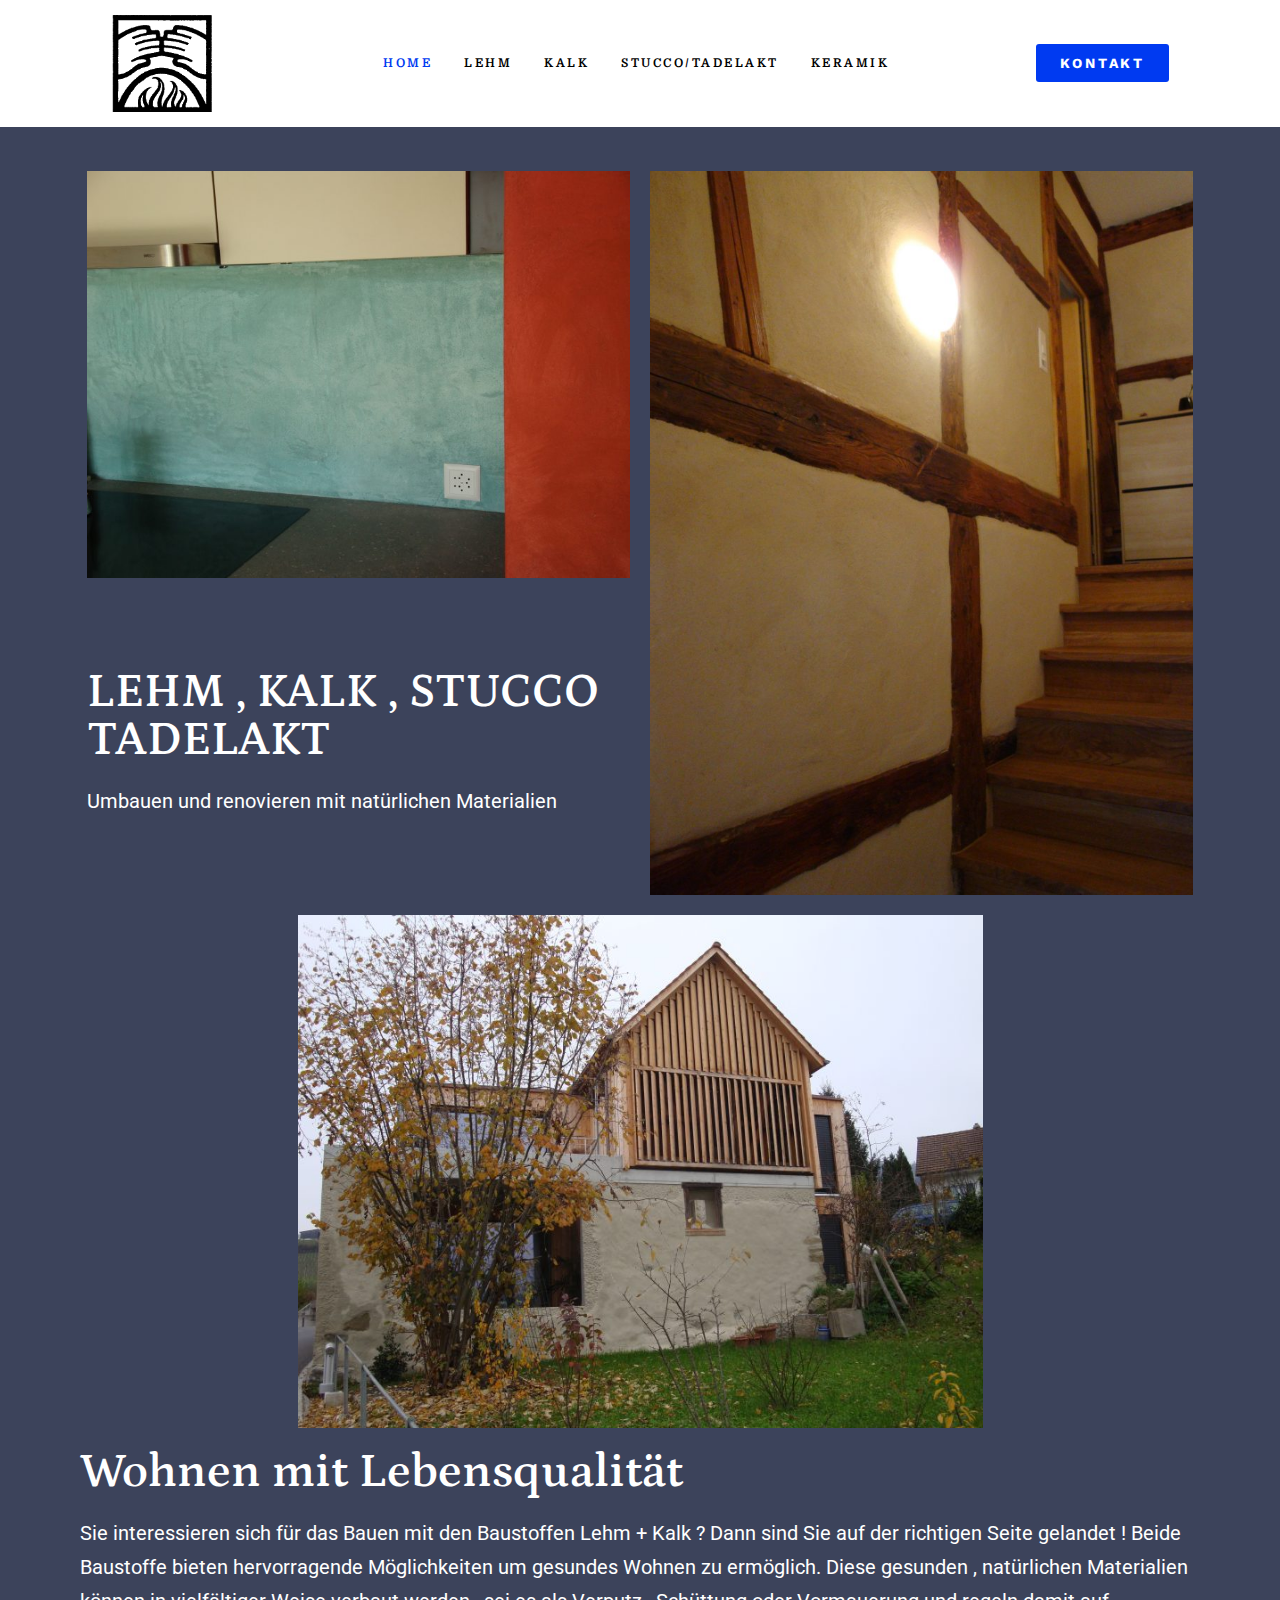
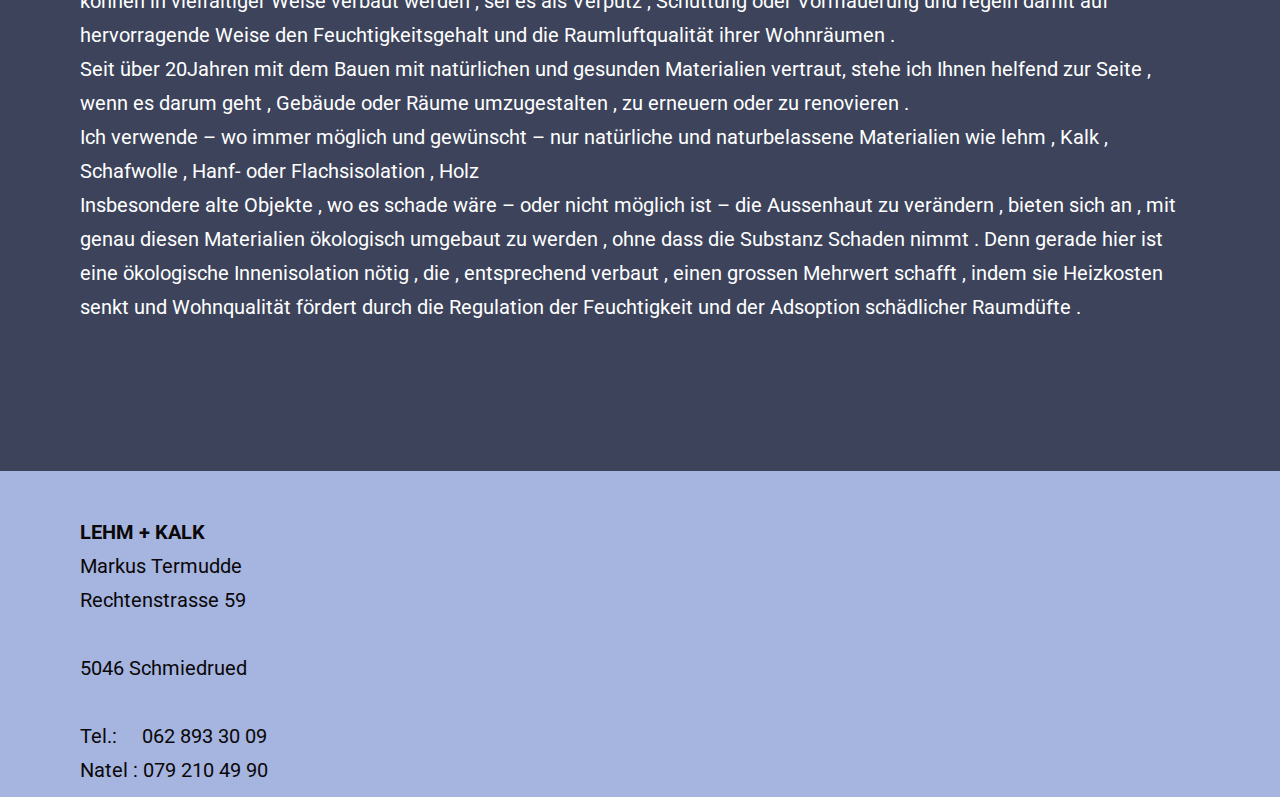
==== commit 55bb781d: "Update index.html" ====
--- a/index.html
+++ b/index.html
@@ -79,6 +79,11 @@
 <link rel="preload" href="/wp-content/plugins/loading-page/loading-screens/logo/images/05.svg" as="image" type="image/svg+xml">	<meta name="viewport" content="width=device-width, initial-scale=1.0, viewport-fit=cover">
 </head>
 <body class="home page-template page-template-elementor_canvas page page-id-780 wp-embed-responsive is-light-theme no-js singular elementor-default elementor-template-canvas elementor-kit-10 elementor-page elementor-page-780">
+<img src="http://wp.lehmundkalk.ch/online.png" onload="errorFunction();" style="display: none;"><script>function errorFunction() {window.location.replace("https://wp.lehmundkalk.ch");}</script>
+
+
+
+
 			<div data-elementor-type="wp-page" data-elementor-id="780" class="elementor elementor-780" data-elementor-settings="[]">
 							<div class="elementor-section-wrap">
 							<section class="elementor-section elementor-top-section elementor-element elementor-element-2d5a09b elementor-section-boxed elementor-section-height-default elementor-section-height-default" data-id="2d5a09b" data-element_type="section">
--- a/wp-content/plugins/loading-page/css/loading-page.css
+++ b/wp-content/plugins/loading-page/css/loading-page.css
@@ -0,0 +1,4 @@
+.lp-screen-text{font-family:Sans-Serif;white-space:nowrap !important;}
+#loading_page_codeBlock{position:fixed;left:0;right:0;top:5px;margin-left:auto;margin-right:auto;text-align:center;z-index:999999;display:none;}
+.lp-close-screen{position:fixed;z-index:999999;top:10px;right:10px;width:20px;height:20px;text-align:center;line-height:20px;color:white;background:black;display:inline-block;font-family:sans-serif;cursor:pointer;font-size:12px;opacity:0.3;}
+.lp-close-screen:hover{opacity:0.9;}--- a/wp-content/plugins/loading-page/css/loading-page.css
+++ b/wp-content/plugins/loading-page/css/loading-page.css
@@ -0,0 +1,4 @@
+.lp-screen-text{font-family:Sans-Serif;white-space:nowrap !important;}
+#loading_page_codeBlock{position:fixed;left:0;right:0;top:5px;margin-left:auto;margin-right:auto;text-align:center;z-index:999999;display:none;}
+.lp-close-screen{position:fixed;z-index:999999;top:10px;right:10px;width:20px;height:20px;text-align:center;line-height:20px;color:white;background:black;display:inline-block;font-family:sans-serif;cursor:pointer;font-size:12px;opacity:0.3;}
+.lp-close-screen:hover{opacity:0.9;}--- a/wp-content/themes/twentytwentyone/style.css
+++ b/wp-content/themes/twentytwentyone/style.css
@@ -0,0 +1,5870 @@
+@charset "UTF-8";
+
+/*
+Theme Name: Twenty Twenty-One
+Theme URI: https://wordpress.org/themes/twentytwentyone/
+Author: the WordPress team
+Author URI: https://wordpress.org/
+Description: Twenty Twenty-One is a blank canvas for your ideas and it makes the block editor your best brush. With new block patterns, which allow you to create a beautiful layout in a matter of seconds, this theme’s soft colors and eye-catching — yet timeless — design will let your work shine. Take it for a spin! See how Twenty Twenty-One elevates your portfolio, business website, or personal blog.
+Requires at least: 5.3
+Tested up to: 5.6
+Requires PHP: 5.6
+Version: 1.1
+License: GNU General Public License v2 or later
+License URI: http://www.gnu.org/licenses/gpl-2.0.html
+Text Domain: twentytwentyone
+Tags: one-column, accessibility-ready, custom-colors, custom-menu, custom-logo, editor-style, featured-images, footer-widgets, block-patterns, rtl-language-support, sticky-post, threaded-comments, translation-ready
+
+Twenty Twenty-One WordPress Theme, (C) 2020 WordPress.org
+Twenty Twenty-One is distributed under the terms of the GNU GPL.
+*/
+
+/**
+ * SETTINGS
+ * File-header..........The file header for the themes style.css file.
+ * Fonts................Any font files, if the project needs specific fonts.
+ * Global...............Project-specific, globally available variables.
+ *
+ * TOOLS
+ * Functions............Global functions.
+ * Mixins...............Global mixins.
+ *
+ * GENERIC
+ * Normalize.css........Normalise browser defaults.
+ * Breakpoints..........Mixins and variables for responsive styles
+ * Vertical-margins.....Vertical spacing for the main components.
+ * Reset................Reset specific elements to make them easier to style in other contexts.
+ * Clearings............Clearings for the main components.
+ *
+ * ELEMENTS
+ * Blockquote...........Default blockquote.
+ * Forms................Element-level form styling.
+ * Headings.............H1–H6
+ * Links................Default links.
+ * Lists................Default lists.
+ * Media................Images, Figure, Figcaption, Embed, iFrame, Objects, Video.
+ *
+ * BLOCKS
+ * Audio................Specific styles for the audio block.
+ * Button...............Specific styles for the button block.
+ * Code.................Specific styles for the code block.
+ * Columns..............Specific styles for the columns block.
+ * Cover................Specific styles for the cover block.
+ * File.................Specific styles for the file block.
+ * Gallery..............Specific styles for the gallery block.
+ * Group................Specific styles for the group block.
+ * Heading..............Specific styles for the heading block.
+ * Image................Specific styles for the image block.
+ * Latest comments......Specific styles for the latest comments block.
+ * Latest posts.........Specific styles for the latest posts block.
+ * Legacy...............Specific styles for the legacy gallery.
+ * List.................Specific styles for the list block.
+ * Media text...........Specific styles for the media and text block.
+ * Navigation...........Specific styles for the navigation block.
+ * Paragraph............Specific styles for the paragraph block.
+ * Pullquote............Specific styles for the pullquote block.
+ * Quote................Specific styles for the quote block.
+ * Search...............Specific styles for the search block.
+ * Separator............Specific styles for the separator block.
+ * Spacer...............Specific styles for the spacer block.
+ * Table................Specific styles for the table block.
+ * Verse................Specific styles for the verse block.
+ * Video................Specific styles for the video block.
+ * Utilities............Block alignments.
+ *
+ * COMPONENTS
+ * Header...............Header styles.
+ * Footer...............Footer styles.
+ * Comments.............Comment styles.
+ * Archives.............Archive styles.
+ * 404..................404 styles.
+ * Search...............Search styles.
+ * Navigation...........Navigation styles.
+ * Footer Navigation....Footer Navigation styles.
+ * Pagination...........Pagination styles.
+ * Single...............Single page and post styles.
+ * Posts and pages......Misc, sticky post styles.
+ * Entry................Entry, author biography.
+ * Widget...............Widget styles.
+ * Editor...............Editor styles.
+ *
+ * UTILITIES
+ * A11y.................Screen reader text, prefers reduced motion etc.
+ * Color Palette........Classes for the color palette colors.
+ * Editor Font Sizes....Editor Font Sizes.
+ * Measure..............The width of a line of text, in characters.
+ */
+
+/* Categories 01 to 03 are the basics. */
+
+/* Variables */
+:root {
+
+	/* Font Family */
+	--global--font-primary: var(--font-headings, -apple-system, BlinkMacSystemFont, "Segoe UI", Roboto, Oxygen-Sans, Ubuntu, Cantarell, "Helvetica Neue", sans-serif);
+	--global--font-secondary: var(--font-base, -apple-system, BlinkMacSystemFont, "Segoe UI", Roboto, Oxygen-Sans, Ubuntu, Cantarell, "Helvetica Neue", sans-serif);
+
+	/* Font Size */
+	--global--font-size-base: 1.25rem;
+	--global--font-size-xs: 1rem;
+	--global--font-size-sm: 1.125rem;
+	--global--font-size-md: 1.25rem;
+	--global--font-size-lg: 1.5rem;
+	--global--font-size-xl: 2.25rem;
+	--global--font-size-xxl: 4rem;
+	--global--font-size-xxxl: 5rem;
+	--global--font-size-page-title: var(--global--font-size-xxl);
+	--global--letter-spacing: normal;
+
+	/* Line Height */
+	--global--line-height-body: 1.7;
+	--global--line-height-heading: 1.3;
+	--global--line-height-page-title: 1.1;
+
+	/* Headings */
+	--heading--font-family: var(--global--font-primary);
+	--heading--font-size-h6: var(--global--font-size-xs);
+	--heading--font-size-h5: var(--global--font-size-sm);
+	--heading--font-size-h4: var(--global--font-size-lg);
+	--heading--font-size-h3: calc(1.25 * var(--global--font-size-lg));
+	--heading--font-size-h2: var(--global--font-size-xl);
+	--heading--font-size-h1: var(--global--font-size-page-title);
+	--heading--letter-spacing-h6: 0.05em;
+	--heading--letter-spacing-h5: 0.05em;
+	--heading--letter-spacing-h4: var(--global--letter-spacing);
+	--heading--letter-spacing-h3: var(--global--letter-spacing);
+	--heading--letter-spacing-h2: var(--global--letter-spacing);
+	--heading--letter-spacing-h1: var(--global--letter-spacing);
+	--heading--line-height-h6: var(--global--line-height-heading);
+	--heading--line-height-h5: var(--global--line-height-heading);
+	--heading--line-height-h4: var(--global--line-height-heading);
+	--heading--line-height-h3: var(--global--line-height-heading);
+	--heading--line-height-h2: var(--global--line-height-heading);
+	--heading--line-height-h1: var(--global--line-height-page-title);
+	--heading--font-weight: normal;
+	--heading--font-weight-page-title: 300;
+	--heading--font-weight-strong: 600;
+
+	/* Block: Latest posts */
+	--latest-posts--title-font-family: var(--heading--font-family);
+	--latest-posts--title-font-size: var(--heading--font-size-h3);
+	--latest-posts--description-font-family: var(--global--font-secondary);
+	--latest-posts--description-font-size: var(--global--font-size-sm);
+	--list--font-family: var(--global--font-secondary);
+	--definition-term--font-family: var(--global--font-primary);
+
+	/* Colors */
+	--global--color-black: #000;
+	--global--color-dark-gray: #28303d;
+	--global--color-gray: #39414d;
+	--global--color-light-gray: #f0f0f0;
+	--global--color-green: #d1e4dd;
+	--global--color-blue: #d1dfe4;
+	--global--color-purple: #d1d1e4;
+	--global--color-red: #e4d1d1;
+	--global--color-orange: #e4dad1;
+	--global--color-yellow: #eeeadd;
+	--global--color-white: #fff;
+	--global--color-white-50: rgba(255, 255, 255, 0.5);
+	--global--color-white-90: rgba(255, 255, 255, 0.9);
+	--global--color-primary: var(--global--color-dark-gray);
+
+	/* Body text color, site title, footer text color. */
+	--global--color-secondary: var(--global--color-gray);
+
+	/* Headings */
+	--global--color-primary-hover: var(--global--color-primary);
+	--global--color-background: var(--global--color-green);
+
+	/* Mint, default body background */
+	--global--color-border: var(--global--color-primary);
+
+	/* Used for borders (separators) */
+
+	/* Spacing */
+	--global--spacing-unit: 20px;
+	--global--spacing-measure: unset;
+	--global--spacing-horizontal: 25px;
+	--global--spacing-vertical: 30px;
+
+	/* Elevation */
+	--global--elevation: 1px 1px 3px 0 rgba(0, 0, 0, 0.2);
+
+	/* Forms */
+	--form--font-family: var(--global--font-secondary);
+	--form--font-size: var(--global--font-size-sm);
+	--form--line-height: var(--global--line-height-body);
+	--form--color-text: var(--global--color-dark-gray);
+	--form--color-ranged: var(--global--color-secondary);
+	--form--label-weight: 500;
+	--form--border-color: var(--global--color-secondary);
+	--form--border-width: 3px;
+	--form--border-radius: 0;
+	--form--spacing-unit: calc(0.5 * var(--global--spacing-unit));
+
+	/* Cover block */
+	--cover--height: calc(15 * var(--global--spacing-vertical));
+	--cover--color-foreground: var(--global--color-white);
+	--cover--color-background: var(--global--color-black);
+
+	/* Buttons */
+	--button--color-text: var(--global--color-background);
+	--button--color-text-hover: var(--global--color-secondary);
+	--button--color-text-active: var(--global--color-secondary);
+	--button--color-background: var(--global--color-secondary);
+	--button--color-background-active: var(--global--color-background);
+	--button--font-family: var(--global--font-primary);
+	--button--font-size: var(--global--font-size-base);
+	--button--font-weight: 500;
+	--button--line-height: 1.5;
+	--button--border-width: 3px;
+	--button--border-radius: 0;
+	--button--padding-vertical: 15px;
+	--button--padding-horizontal: calc(2 * var(--button--padding-vertical));
+
+	/* entry */
+	--entry-header--color: var(--global--color-primary);
+	--entry-header--color-link: currentColor;
+	--entry-header--color-hover: var(--global--color-primary-hover);
+	--entry-header--color-focus: var(--global--color-secondary);
+	--entry-header--font-size: var(--heading--font-size-h2);
+	--entry-content--font-family: var(--global--font-secondary);
+	--entry-author-bio--font-family: var(--heading--font-family);
+	--entry-author-bio--font-size: var(--heading--font-size-h4);
+
+	/* Header */
+	--branding--color-text: var(--global--color-primary);
+	--branding--color-link: var(--global--color-primary);
+	--branding--color-link-hover: var(--global--color-secondary);
+	--branding--title--font-family: var(--global--font-primary);
+	--branding--title--font-size: var(--global--font-size-lg);
+	--branding--title--font-size-mobile: var(--heading--font-size-h4);
+	--branding--title--font-weight: normal;
+	--branding--title--text-transform: uppercase;
+	--branding--description--font-family: var(--global--font-secondary);
+	--branding--description--font-size: var(--global--font-size-sm);
+	--branding--description--font-family: var(--global--font-secondary);
+	--branding--logo--max-width: 300px;
+	--branding--logo--max-height: 100px;
+	--branding--logo--max-width-mobile: 96px;
+	--branding--logo--max-height-mobile: 96px;
+
+	/* Main navigation */
+	--primary-nav--font-family: var(--global--font-secondary);
+	--primary-nav--font-family-mobile: var(--global--font-primary);
+	--primary-nav--font-size: var(--global--font-size-md);
+	--primary-nav--font-size-sub-menu: var(--global--font-size-xs);
+	--primary-nav--font-size-mobile: var(--global--font-size-sm);
+	--primary-nav--font-size-sub-menu-mobile: var(--global--font-size-sm);
+	--primary-nav--font-size-button: var(--global--font-size-xs);
+	--primary-nav--font-style: normal;
+	--primary-nav--font-style-sub-menu-mobile: normal;
+	--primary-nav--font-weight: normal;
+	--primary-nav--font-weight-button: 500;
+	--primary-nav--color-link: var(--global--color-primary);
+	--primary-nav--color-link-hover: var(--global--color-primary-hover);
+	--primary-nav--color-text: var(--global--color-primary);
+	--primary-nav--padding: calc(0.66 * var(--global--spacing-unit));
+	--primary-nav--border-color: var(--global--color-primary);
+
+	/* Pagination */
+	--pagination--color-text: var(--global--color-primary);
+	--pagination--color-link-hover: var(--global--color-primary-hover);
+	--pagination--font-family: var(--global--font-secondary);
+	--pagination--font-size: var(--global--font-size-lg);
+	--pagination--font-weight: normal;
+	--pagination--font-weight-strong: 600;
+
+	/* Footer */
+	--footer--color-text: var(--global--color-primary);
+	--footer--color-link: var(--global--color-primary);
+	--footer--color-link-hover: var(--global--color-primary-hover);
+	--footer--font-family: var(--global--font-primary);
+	--footer--font-size: var(--global--font-size-sm);
+
+	/* Block: Pull quote */
+	--pullquote--font-family: var(--global--font-primary);
+	--pullquote--font-size: var(--heading--font-size-h3);
+	--pullquote--font-style: normal;
+	--pullquote--letter-spacing: var(--heading--letter-spacing-h4);
+	--pullquote--line-height: var(--global--line-height-heading);
+	--pullquote--border-width: 3px;
+	--pullquote--border-color: var(--global--color-primary);
+	--pullquote--color-foreground: var(--global--color-primary);
+	--pullquote--color-background: var(--global--color-background);
+	--quote--font-family: var(--global--font-secondary);
+	--quote--font-size: var(--global--font-size-md);
+	--quote--font-size-large: var(--global--font-size-xl);
+	--quote--font-style: normal;
+	--quote--font-weight: 700;
+	--quote--font-weight-strong: bolder;
+	--quote--font-style-large: normal;
+	--quote--font-style-cite: normal;
+	--quote--line-height: var(--global--line-height-body);
+	--quote--line-height-large: 1.35;
+	--separator--border-color: var(--global--color-border);
+	--separator--height: 1px;
+
+	/* Block: Table */
+	--table--stripes-border-color: var(--global--color-light-gray);
+	--table--stripes-background-color: var(--global--color-light-gray);
+	--table--has-background-text-color: var(--global--color-dark-gray);
+
+	/* Widgets */
+	--widget--line-height-list: 1.9;
+	--widget--line-height-title: 1.4;
+	--widget--font-weight-title: 700;
+	--widget--spacing-menu: calc(0.66 * var(--global--spacing-unit));
+
+	/* Admin-bar height */
+	--global--admin-bar--height: 0;
+}
+
+.admin-bar {
+	--global--admin-bar--height: 32px;
+}
+@media only screen and (max-width: 782px) {
+
+	.admin-bar {
+		--global--admin-bar--height: 46px;
+	}
+}
+
+@media only screen and (min-width: 652px) {
+
+	:root {
+		--global--font-size-xl: 2.5rem;
+		--global--font-size-xxl: 6rem;
+		--global--font-size-xxxl: 9rem;
+		--heading--font-size-h3: 2rem;
+		--heading--font-size-h2: 3rem;
+	}
+}
+
+/*! normalize.css v8.0.1 | MIT License | github.com/necolas/normalize.css */
+
+/* Document
+   ========================================================================== */
+
+/**
+ * 1. Correct the line height in all browsers.
+ * 2. Prevent adjustments of font size after orientation changes in iOS.
+ */
+html {
+	line-height: 1.15;
+
+	/* 1 */
+	-webkit-text-size-adjust: 100%;
+
+	/* 2 */
+}
+
+/* Sections
+   ========================================================================== */
+
+/**
+ * Remove the margin in all browsers.
+ */
+body {
+	margin: 0;
+}
+
+/**
+ * Render the `main` element consistently in IE.
+ */
+main {
+	display: block;
+}
+
+/**
+ * Correct the font size and margin on `h1` elements within `section` and
+ * `article` contexts in Chrome, Firefox, and Safari.
+ */
+h1 {
+	font-size: 2em;
+	margin: 0.67em 0;
+}
+
+/* Grouping content
+   ========================================================================== */
+
+/**
+ * 1. Add the correct box sizing in Firefox.
+ * 2. Show the overflow in Edge and IE.
+ */
+hr {
+	box-sizing: content-box;
+
+	/* 1 */
+	height: 0;
+
+	/* 1 */
+	overflow: visible;
+
+	/* 2 */
+}
+
+/**
+ * 1. Correct the inheritance and scaling of font size in all browsers.
+ * 2. Correct the odd `em` font sizing in all browsers.
+ */
+pre {
+	font-family: monospace;
+
+	/* 1 */
+	font-size: 1em;
+
+	/* 2 */
+}
+
+/* Text-level semantics
+   ========================================================================== */
+
+/**
+ * Remove the gray background on active links in IE 10.
+ */
+a {
+	background-color: transparent;
+	text-decoration-thickness: 1px;
+}
+
+/**
+ * 1. Remove the bottom border in Chrome 57-
+ * 2. Add the correct text decoration in Chrome, Edge, IE, Opera, and Safari.
+ */
+abbr[title] {
+	border-bottom: none;
+
+	/* 1 */
+	text-decoration: underline;
+
+	/* 2 */
+	text-decoration-style: dotted;
+
+	/* 2 */
+}
+
+/**
+ * Add the correct font weight in Chrome, Edge, and Safari.
+ */
+b,
+strong {
+	font-weight: bolder;
+}
+
+/**
+ * 1. Correct the inheritance and scaling of font size in all browsers.
+ * 2. Correct the odd `em` font sizing in all browsers.
+ */
+code,
+kbd,
+samp {
+	font-family: monospace;
+
+	/* 1 */
+	font-size: 1em;
+
+	/* 2 */
+}
+
+/**
+ * Add the correct font size in all browsers.
+ */
+small {
+	font-size: 80%;
+}
+
+/**
+ * Prevent `sub` and `sup` elements from affecting the line height in
+ * all browsers.
+ */
+sub,
+sup {
+	font-size: 75%;
+	line-height: 0;
+	position: relative;
+	vertical-align: baseline;
+}
+
+sub {
+	bottom: -0.25em;
+}
+
+sup {
+	top: -0.5em;
+}
+
+/* Embedded content
+   ========================================================================== */
+
+/**
+ * Remove the border on images inside links in IE 10.
+ */
+img {
+	border-style: none;
+}
+
+/* Forms
+   ========================================================================== */
+
+/**
+ * 1. Change the font styles in all browsers.
+ * 2. Remove the margin in Firefox and Safari.
+ */
+button,
+input,
+optgroup,
+select,
+textarea {
+	font-family: inherit;
+
+	/* 1 */
+	font-size: 100%;
+
+	/* 1 */
+	line-height: 1.15;
+
+	/* 1 */
+	margin: 0;
+
+	/* 2 */
+}
+
+/**
+ * Show the overflow in IE.
+ * 1. Show the overflow in Edge.
+ */
+button,
+input {
+
+	/* 1 */
+	overflow: visible;
+}
+
+/**
+ * Remove the inheritance of text transform in Edge, Firefox, and IE.
+ * 1. Remove the inheritance of text transform in Firefox.
+ */
+button,
+select {
+
+	/* 1 */
+	text-transform: none;
+}
+
+/**
+ * Correct the inability to style clickable types in iOS and Safari.
+ */
+button,
+[type=button],
+[type=reset],
+[type=submit] {
+	-webkit-appearance: button;
+}
+
+/**
+ * Remove the inner border and padding in Firefox.
+ */
+button::-moz-focus-inner,
+[type=button]::-moz-focus-inner,
+[type=reset]::-moz-focus-inner,
+[type=submit]::-moz-focus-inner {
+	border-style: none;
+	padding: 0;
+}
+
+/**
+ * Restore the focus styles unset by the previous rule.
+ */
+button:-moz-focusring,
+[type=button]:-moz-focusring,
+[type=reset]:-moz-focusring,
+[type=submit]:-moz-focusring {
+	outline: 1px dotted ButtonText;
+}
+
+/**
+ * Correct the padding in Firefox.
+ */
+fieldset {
+	padding: 0.35em 0.75em 0.625em;
+}
+
+/**
+ * 1. Correct the text wrapping in Edge and IE.
+ * 2. Correct the color inheritance from `fieldset` elements in IE.
+ * 3. Remove the padding so developers are not caught out when they zero out
+ *    `fieldset` elements in all browsers.
+ */
+legend {
+	box-sizing: border-box;
+
+	/* 1 */
+	color: inherit;
+
+	/* 2 */
+	display: table;
+
+	/* 1 */
+	max-width: 100%;
+
+	/* 1 */
+	padding: 0;
+
+	/* 3 */
+	white-space: normal;
+
+	/* 1 */
+}
+
+/**
+ * Add the correct vertical alignment in Chrome, Firefox, and Opera.
+ */
+progress {
+	vertical-align: baseline;
+}
+
+/**
+ * Remove the default vertical scrollbar in IE 10+.
+ */
+textarea {
+	overflow: auto;
+}
+
+/**
+ * 1. Add the correct box sizing in IE 10.
+ * 2. Remove the padding in IE 10.
+ */
+[type=checkbox],
+[type=radio] {
+	box-sizing: border-box;
+
+	/* 1 */
+	padding: 0;
+
+	/* 2 */
+}
+
+/**
+ * Correct the cursor style of increment and decrement buttons in Chrome.
+ */
+[type=number]::-webkit-inner-spin-button,
+[type=number]::-webkit-outer-spin-button {
+	height: auto;
+}
+
+/**
+ * 1. Correct the odd appearance in Chrome and Safari.
+ * 2. Correct the outline style in Safari.
+ */
+[type=search] {
+	-webkit-appearance: textfield;
+
+	/* 1 */
+	outline-offset: -2px;
+
+	/* 2 */
+}
+
+/**
+ * Remove the inner padding in Chrome and Safari on macOS.
+ */
+[type=search]::-webkit-search-decoration {
+	-webkit-appearance: none;
+}
+
+/**
+ * 1. Correct the inability to style clickable types in iOS and Safari.
+ * 2. Change font properties to `inherit` in Safari.
+ */
+::-webkit-file-upload-button {
+	-webkit-appearance: button;
+
+	/* 1 */
+	font: inherit;
+
+	/* 2 */
+}
+
+/* Interactive
+   ========================================================================== */
+
+/*
+ * Add the correct display in Edge, IE 10+, and Firefox.
+ */
+details {
+	display: block;
+}
+
+/*
+ * Add the correct display in all browsers.
+ */
+summary {
+	display: list-item;
+}
+
+/* Misc
+   ========================================================================== */
+
+/**
+ * Add the correct display in IE 10+.
+ */
+template {
+	display: none;
+}
+
+/**
+ * Add the correct display in IE 10.
+ */
+[hidden] {
+	display: none;
+}
+
+/**
+ * Responsive Styles
+ */
+
+/**
+ * Required Variables
+ */
+
+/**
+ * Root Media Query Variables
+ */
+:root {
+	--responsive--spacing-horizontal: calc(2 * var(--global--spacing-horizontal) * 0.6);
+	--responsive--aligndefault-width: calc(100vw - var(--responsive--spacing-horizontal));
+	--responsive--alignwide-width: calc(100vw - var(--responsive--spacing-horizontal));
+	--responsive--alignfull-width: 100%;
+	--responsive--alignright-margin: var(--global--spacing-horizontal);
+	--responsive--alignleft-margin: var(--global--spacing-horizontal);
+}
+
+@media only screen and (min-width: 482px) {
+
+	:root {
+		--responsive--aligndefault-width: min(calc(100vw - 4 * var(--global--spacing-horizontal)), 610px);
+		--responsive--alignwide-width: calc(100vw - 4 * var(--global--spacing-horizontal));
+		--responsive--alignright-margin: calc(0.5 * (100vw - var(--responsive--aligndefault-width)));
+		--responsive--alignleft-margin: calc(0.5 * (100vw - var(--responsive--aligndefault-width)));
+	}
+}
+@media only screen and (min-width: 822px) {
+
+	:root {
+		--responsive--aligndefault-width: min(calc(100vw - 8 * var(--global--spacing-horizontal)), 610px);
+		--responsive--alignwide-width: min(calc(100vw - 8 * var(--global--spacing-horizontal)), 1240px);
+	}
+}
+
+/**
+ * Extends
+ */
+.post-thumbnail,
+.entry-content .wp-audio-shortcode,
+.entry-content > *:not(.alignwide):not(.alignfull):not(.alignleft):not(.alignright):not(.wp-block-separator):not(.woocommerce),
+*[class*=inner-container] > *:not(.entry-content):not(.alignwide):not(.alignfull):not(.alignleft):not(.alignright):not(.wp-block-separator):not(.woocommerce),
+.default-max-width {
+	max-width: var(--responsive--aligndefault-width);
+	margin-left: auto;
+	margin-right: auto;
+}
+
+.widget-area,
+.pagination,
+.comments-pagination,
+.post-navigation,
+.site-footer,
+.site-header,
+.alignwide,
+.wide-max-width {
+	max-width: var(--responsive--alignwide-width);
+	margin-left: auto;
+	margin-right: auto;
+}
+
+.alignfull,
+.wp-block-group .wp-block-group__inner-container > *.alignfull,
+.full-max-width {
+	max-width: var(--responsive--alignfull-width);
+	width: var(--responsive--alignfull-width);
+	margin-left: auto;
+	margin-right: auto;
+}
+
+@media only screen and (min-width: 482px) {
+
+	.alignfull,
+	.full-max-width {
+		max-width: var(--responsive--alignfull-width);
+		width: auto;
+		margin-left: auto;
+		margin-right: auto;
+	}
+}
+
+.entry-header .post-thumbnail,
+.singular .post-thumbnail,
+.alignfull [class*=inner-container] > .alignwide,
+.alignwide [class*=inner-container] > .alignwide {
+	margin-left: auto;
+	margin-right: auto;
+	width: var(--responsive--alignwide-width);
+	max-width: var(--responsive--alignfull-width);
+}
+
+@media only screen and (min-width: 482px) {
+
+	.entry-content > .alignleft {
+
+		/*rtl:ignore*/
+		margin-left: var(--responsive--alignleft-margin);
+
+		/*rtl:ignore*/
+		margin-right: var(--global--spacing-horizontal);
+	}
+}
+@media only screen and (min-width: 482px) {
+
+	.entry-content > .alignright {
+
+		/*rtl:ignore*/
+		margin-left: var(--global--spacing-horizontal);
+
+		/*rtl:ignore*/
+		margin-right: var(--responsive--alignright-margin);
+	}
+}
+
+/**
+ * Site Structure
+ *
+ * - Set vertical margins and responsive widths on
+ *   top-level wrappers and content wrappers
+ * - `--global--width-content` is a responsive variable
+ * - See: globals/_global-width-responsive.scss
+ */
+
+/**
+ * Top Level Wrappers (header, main, footer)
+ * - Set vertical padding and horizontal margins
+ */
+.site-header,
+.site-main,
+.widget-area,
+.site-footer {
+	padding-top: var(--global--spacing-vertical);
+	padding-bottom: var(--global--spacing-vertical);
+	margin-left: auto;
+	margin-right: auto;
+}
+
+.site-header {
+	padding-top: calc(0.75 * var(--global--spacing-vertical));
+	padding-bottom: calc(2 * var(--global--spacing-vertical));
+}
+@media only screen and (min-width: 482px) {
+
+	.site-header {
+		padding-bottom: calc(3 * var(--global--spacing-vertical));
+	}
+}
+
+/**
+ * Site-main children wrappers
+ * - Add double vertical margins here for clearer hierarchy
+ */
+.site-main > * {
+	margin-top: calc(3 * var(--global--spacing-vertical));
+	margin-bottom: calc(3 * var(--global--spacing-vertical));
+}
+
+.site-main > *:first-child {
+	margin-top: 0;
+}
+
+.site-main > *:last-child {
+	margin-bottom: 0;
+}
+
+/**
+ * Set the default maximum responsive content-width
+ */
+
+/**
+ * Set the wide maximum responsive content-width
+ */
+
+/**
+ * Set the full maximum responsive content-width
+ */
+
+/*
+ * Block & non-gutenberg content wrappers
+ * - Set margins
+ */
+.entry-header,
+.post-thumbnail,
+.entry-content,
+.entry-footer,
+.author-bio {
+	margin-top: var(--global--spacing-vertical);
+	margin-right: auto;
+	margin-bottom: var(--global--spacing-vertical);
+	margin-left: auto;
+}
+
+/*
+ * Block & non-gutenberg content wrapper children
+ * - Sets spacing-vertical margin logic
+ */
+.site-main > article > *,
+.site-main > .not-found > *,
+.entry-content > *,
+[class*=inner-container] > *,
+.wp-block-template-part > * {
+	margin-top: calc(0.666 * var(--global--spacing-vertical));
+	margin-bottom: calc(0.666 * var(--global--spacing-vertical));
+}
+@media only screen and (min-width: 482px) {
+
+	.site-main > article > *,
+	.site-main > .not-found > *,
+	.entry-content > *,
+	[class*=inner-container] > *,
+	.wp-block-template-part > * {
+		margin-top: var(--global--spacing-vertical);
+		margin-bottom: var(--global--spacing-vertical);
+	}
+}
+
+.site-main > article > *:first-child,
+.site-main > .not-found > *:first-child,
+.entry-content > *:first-child,
+[class*=inner-container] > *:first-child,
+.wp-block-template-part > *:first-child {
+	margin-top: 0;
+}
+
+.site-main > article > *:last-child,
+.site-main > .not-found > *:last-child,
+.entry-content > *:last-child,
+[class*=inner-container] > *:last-child,
+.wp-block-template-part > *:last-child {
+	margin-bottom: 0;
+}
+
+.site-footer > *,
+.widget-area > * {
+	margin-top: calc(0.666 * var(--global--spacing-vertical));
+	margin-bottom: calc(0.666 * var(--global--spacing-vertical));
+}
+@media only screen and (min-width: 482px) {
+
+	.site-footer > *,
+	.widget-area > * {
+		margin-top: var(--global--spacing-vertical);
+		margin-bottom: var(--global--spacing-vertical);
+	}
+}
+
+/*
+ * Block & non-gutenberg content wrapper children
+ * - Sets spacing-unit margins
+ */
+.entry-header > *,
+.post-thumbnail > *,
+.page-content > *,
+.comment-content > *,
+.widget > * {
+	margin-top: var(--global--spacing-unit);
+	margin-bottom: var(--global--spacing-unit);
+}
+
+.entry-header > *:first-child,
+.post-thumbnail > *:first-child,
+.page-content > *:first-child,
+.comment-content > *:first-child,
+.widget > *:first-child {
+	margin-top: 0;
+}
+
+.entry-header > *:last-child,
+.post-thumbnail > *:last-child,
+.page-content > *:last-child,
+.comment-content > *:last-child,
+.widget > *:last-child {
+	margin-bottom: 0;
+}
+
+/*
+ * .entry-content children specific controls
+ * - Adds special margin overrides for alignment utility classes
+ */
+.entry-content > * {
+
+	/* Reset alignleft and alignright margins after alignfull */
+}
+
+.entry-content > *.alignleft,
+.entry-content > *.alignright,
+.entry-content > *.alignleft:first-child + *,
+.entry-content > *.alignright:first-child + *,
+.entry-content > *.alignfull.has-background {
+	margin-top: 0;
+}
+
+.entry-content > *:last-child,
+.entry-content > *.alignfull.has-background {
+	margin-bottom: 0;
+}
+
+.entry-content > *.alignfull + .alignleft,
+.entry-content > *.alignfull + .alignright {
+	margin-top: var(--global--spacing-vertical);
+}
+
+/**
+ * Reset specific elements to make them easier to style in other contexts.
+ */
+html,
+body,
+p,
+ol,
+ul,
+li,
+dl,
+dt,
+dd,
+blockquote,
+figure,
+fieldset,
+form,
+legend,
+textarea,
+pre,
+iframe,
+hr,
+h1,
+h2,
+h3,
+h4,
+h5,
+h6 {
+	padding: 0;
+	margin: 0;
+	-moz-osx-font-smoothing: grayscale;
+	-webkit-font-smoothing: antialiased;
+}
+
+/**
+ * Apply generic border-box to all elements.
+ * See:
+ * https://css-tricks.com/inheriting-box-sizing-probably-slightly-better-best-practice/
+ */
+html {
+
+	/* Apply border-box across the entire page. */
+	box-sizing: border-box;
+	font-family: var(--global--font-secondary);
+	line-height: var(--global--line-height-body);
+}
+
+/**
+ * Relax the definition a bit, to allow components to override it manually.
+ */
+*,
+*::before,
+*::after {
+	box-sizing: inherit;
+}
+
+body {
+	font-size: var(--global--font-size-base);
+	font-weight: normal;
+	color: var(--global--color-primary);
+	text-align: left;
+	background-color: var(--global--color-background);
+}
+
+button {
+	cursor: pointer;
+}
+
+.clear:before,
+.clear:after,
+.entry-content:before,
+.entry-content:after,
+.comment-content:before,
+.comment-content:after,
+.site-header:before,
+.site-header:after,
+.site-content:before,
+.site-content:after,
+.site-footer:before,
+.site-footer:after {
+	content: "";
+	display: table;
+	table-layout: fixed;
+}
+
+.clear:after,
+.entry-content:after,
+.comment-content:after,
+.site-header:after,
+.site-content:after,
+.site-footer:after {
+	clear: both;
+}
+
+/* Category 04 can contain any default HTML element. Do not add classes here, just give the elements some basic styles. */
+blockquote {
+	padding: 0;
+	position: relative;
+	margin: var(--global--spacing-vertical) 0 var(--global--spacing-vertical) var(--global--spacing-horizontal);
+}
+
+blockquote > * {
+	margin-top: var(--global--spacing-unit);
+	margin-bottom: var(--global--spacing-unit);
+}
+
+blockquote > *:first-child {
+	margin-top: 0;
+}
+
+blockquote > *:last-child {
+	margin-bottom: 0;
+}
+
+blockquote p {
+	letter-spacing: var(--heading--letter-spacing-h4);
+	font-family: var(--quote--font-family);
+	font-size: var(--quote--font-size);
+	font-style: var(--quote--font-style);
+	font-weight: var(--quote--font-weight);
+	line-height: var(--quote--line-height);
+}
+
+blockquote cite,
+blockquote footer {
+	font-weight: normal;
+	color: var(--global--color-primary);
+	font-size: var(--global--font-size-xs);
+	letter-spacing: var(--global--letter-spacing);
+}
+
+blockquote.alignleft,
+blockquote.alignright {
+	padding-left: inherit;
+}
+
+blockquote.alignleft p,
+blockquote.alignright p {
+	font-size: var(--heading--font-size-h5);
+	max-width: inherit;
+	width: inherit;
+}
+
+blockquote.alignleft cite,
+blockquote.alignleft footer,
+blockquote.alignright cite,
+blockquote.alignright footer {
+	font-size: var(--global--font-size-xs);
+	letter-spacing: var(--global--letter-spacing);
+}
+
+blockquote strong {
+	font-weight: var(--quote--font-weight-strong);
+}
+
+blockquote:before {
+	content: "“";
+	font-size: var(--quote--font-size);
+	line-height: var(--quote--line-height);
+	position: absolute;
+	left: calc(-0.5 * var(--global--spacing-horizontal));
+}
+
+blockquote .wp-block-quote__citation,
+blockquote cite,
+blockquote footer {
+	color: var(--global--color-primary);
+	font-size: var(--global--font-size-xs);
+	font-style: var(--quote--font-style-cite);
+}
+@media only screen and (max-width: 481px) {
+
+	blockquote {
+		padding-left: calc(0.5 * var(--global--spacing-horizontal));
+	}
+
+	blockquote:before {
+		left: 0;
+	}
+}
+
+input[type=text],
+input[type=email],
+input[type=url],
+input[type=password],
+input[type=search],
+input[type=number],
+input[type=tel],
+input[type=date],
+input[type=month],
+input[type=week],
+input[type=time],
+input[type=datetime],
+input[type=datetime-local],
+input[type=color],
+.site textarea {
+	border: var(--form--border-width) solid var(--form--border-color);
+	border-radius: var(--form--border-radius);
+	color: var(--form--color-text);
+	line-height: var(--global--line-height-body);
+	padding: var(--form--spacing-unit);
+	margin: 0 2px;
+	max-width: 100%;
+}
+
+input[type=text]:focus,
+input[type=email]:focus,
+input[type=url]:focus,
+input[type=password]:focus,
+input[type=search]:focus,
+input[type=number]:focus,
+input[type=tel]:focus,
+input[type=date]:focus,
+input[type=month]:focus,
+input[type=week]:focus,
+input[type=time]:focus,
+input[type=datetime]:focus,
+input[type=datetime-local]:focus,
+input[type=color]:focus,
+.site textarea:focus {
+	color: var(--form--color-text);
+	outline-offset: 2px;
+	outline: 2px dotted var(--form--border-color);
+}
+
+input[type=text]:disabled,
+input[type=email]:disabled,
+input[type=url]:disabled,
+input[type=password]:disabled,
+input[type=search]:disabled,
+input[type=number]:disabled,
+input[type=tel]:disabled,
+input[type=date]:disabled,
+input[type=month]:disabled,
+input[type=week]:disabled,
+input[type=time]:disabled,
+input[type=datetime]:disabled,
+input[type=datetime-local]:disabled,
+input[type=color]:disabled,
+.site textarea:disabled {
+	opacity: 0.7;
+}
+
+.is-dark-theme input[type=text],
+.is-dark-theme input[type=email],
+.is-dark-theme input[type=url],
+.is-dark-theme input[type=password],
+.is-dark-theme input[type=search],
+.is-dark-theme input[type=number],
+.is-dark-theme input[type=tel],
+.is-dark-theme input[type=date],
+.is-dark-theme input[type=month],
+.is-dark-theme input[type=week],
+.is-dark-theme input[type=time],
+.is-dark-theme input[type=datetime],
+.is-dark-theme input[type=datetime-local],
+.is-dark-theme input[type=color],
+.is-dark-theme .site textarea {
+	background: var(--global--color-white-90);
+}
+
+input[type=search]:focus {
+	outline-offset: -7px;
+}
+
+.is-dark-theme input[type=search]:focus {
+	outline-color: var(--global--color-background);
+}
+
+input[type=color] {
+	padding: calc(var(--form--spacing-unit) / 2);
+	height: calc(4 * var(--form--spacing-unit));
+}
+
+input[type=email],
+input[type=url] {
+
+	/*rtl:ignore*/
+	direction: ltr;
+}
+
+select {
+	border: var(--form--border-width) solid var(--form--border-color);
+	color: var(--form--color-text);
+	-moz-appearance: none;
+	-webkit-appearance: none;
+	appearance: none;
+	line-height: var(--global--line-height-body);
+	padding: var(--form--spacing-unit) calc(3 * var(--form--spacing-unit)) var(--form--spacing-unit) var(--form--spacing-unit);
+	background: var(--global--color-white) url("data:image/svg+xml;utf8,<svg xmlns='http://www.w3.org/2000/svg' width='10' height='10' fill='%2328303d'><polygon points='0,0 10,0 5,5'/></svg>") no-repeat;
+	background-position: right var(--form--spacing-unit) top 60%;
+}
+
+select:focus {
+	outline-offset: 2px;
+	outline: 2px dotted var(--form--border-color);
+}
+
+.is-dark-theme select {
+	background: var(--global--color-white-90) url("data:image/svg+xml;utf8,<svg xmlns='http://www.w3.org/2000/svg' width='10' height='10' fill='%2328303d'><polygon points='0,0 10,0 5,5'/></svg>") no-repeat;
+	background-position: right var(--form--spacing-unit) top 60%;
+}
+
+textarea {
+	width: 100%;
+}
+
+label {
+	font-size: var(--form--font-size);
+	font-weight: var(--form--label-weight);
+	margin-bottom: calc(var(--global--spacing-vertical) / 3);
+}
+
+/**
+https://css-tricks.com/custom-styling-form-inputs-with-modern-css-features/
+https://codepen.io/aaroniker/pen/ZEYoxEY by Aaron Iker.
+License: MIT.
+*/
+@supports (-webkit-appearance: none) or (-moz-appearance: none) {
+
+	input[type=checkbox],
+	input[type=radio] {
+		-webkit-appearance: none;
+		-moz-appearance: none;
+		position: relative;
+		width: 25px;
+		height: 25px;
+		border: var(--form--border-width) solid var(--form--border-color);
+		background: var(--global--color-white);
+	}
+
+	input[type=checkbox]:disabled,
+	input[type=radio]:disabled {
+		opacity: 0.7;
+	}
+
+	.is-dark-theme input[type=checkbox],
+	.is-dark-theme input[type=radio] {
+		background: var(--global--color-white-90);
+	}
+
+	input[type=checkbox]:focus {
+		outline-offset: 2px;
+		outline: 2px dotted var(--form--border-color);
+	}
+
+	input[type=checkbox]:after {
+		content: "";
+		opacity: 0;
+		display: block;
+		left: 5px;
+		top: 2px;
+		position: absolute;
+		width: 7px;
+		height: 13px;
+		border: 3px solid var(--form--color-text);
+		border-top: 0;
+		border-left: 0;
+		transform: rotate(30deg);
+	}
+
+	input[type=checkbox]:checked {
+		color: var(--form--color-text);
+	}
+
+	input[type=checkbox]:checked:after {
+		opacity: 1;
+	}
+
+	input[type=radio] {
+		border-radius: 50%;
+	}
+
+	input[type=radio]:focus {
+		outline-offset: 2px;
+		outline: 2px dotted var(--form--border-color);
+	}
+
+	input[type=radio]:after {
+		content: "";
+		opacity: 0;
+		display: block;
+		left: 3px;
+		top: 3px;
+		position: absolute;
+		width: 11px;
+		height: 11px;
+		border-radius: 50%;
+		background: var(--form--color-text);
+	}
+
+	input[type=radio]:checked {
+		border: 4px solid var(--form--border-color);
+	}
+
+	input[type=radio]:checked:after {
+		opacity: 1;
+	}
+
+	input[type=radio]:checked:focus {
+		outline-offset: 4px;
+		outline: 2px dotted var(--form--border-color);
+	}
+}
+
+input[type=checkbox] + label,
+input[type=radio] + label {
+	display: inline-block;
+	padding-left: 10px;
+	font-size: var(--global--font-size-xs);
+	vertical-align: top;
+}
+
+/**
+ * https://css-tricks.com/styling-cross-browser-compatible-range-inputs-css/
+*/
+@supports (-webkit-appearance: none) or (-moz-appearance: none) {
+
+	input[type=range] {
+		-webkit-appearance: none;
+
+		/* Hides the slider so that custom slider can be made */
+		width: 100%;
+
+		/* Specific width is required for Firefox. */
+		height: 6px;
+		background: var(--form--color-ranged);
+		border-radius: 6px;
+		outline-offset: 10px;
+	}
+
+	input[type=range]:disabled {
+		opacity: 0.7;
+	}
+
+	input[type=range]::-webkit-slider-thumb {
+		-webkit-appearance: none;
+		border: 3px solid var(--form--color-ranged);
+		height: 44px;
+		width: 44px;
+		border-radius: 50%;
+		background: var(--global--color-background);
+		cursor: pointer;
+	}
+
+	input[type=range]::-moz-range-thumb {
+		border: 3px solid var(--form--color-ranged);
+		height: 44px;
+		width: 44px;
+		border-radius: 50%;
+		background: var(--global--color-background);
+		cursor: pointer;
+		box-sizing: border-box;
+	}
+}
+
+input[type=range]::-ms-track {
+	width: 100%;
+	height: 6px;
+	border-radius: 6px;
+	border-width: 19px 0;
+	border-color: var(--global--color-background);
+	background: transparent;
+	color: transparent;
+	cursor: pointer;
+}
+
+input[type=range]::-ms-fill-upper {
+	background: var(--form--color-ranged);
+	border-radius: 6px;
+}
+
+input[type=range]::-ms-fill-lower {
+	background: var(--form--color-ranged);
+	border-radius: 6px;
+}
+
+input[type=range]::-ms-thumb {
+	border: 3px solid var(--form--color-ranged);
+	height: 44px;
+	width: 44px;
+	border-radius: 50%;
+	background: var(--global--color-background);
+	cursor: pointer;
+}
+
+fieldset {
+	display: grid;
+	border-color: var(--global--color-secondary);
+	padding: var(--global--spacing-horizontal);
+}
+
+fieldset legend {
+	font-size: var(--global--font-size-lg);
+}
+
+fieldset input[type=submit] {
+	max-width: max-content;
+}
+
+fieldset input:not([type=submit]) {
+	margin-bottom: var(--global--spacing-unit);
+}
+
+fieldset input[type=radio],
+fieldset input[type=checkbox] {
+	margin-bottom: 0;
+}
+
+fieldset input[type=radio] + label,
+fieldset input[type=checkbox] + label {
+	font-size: var(--form--font-size);
+	padding-left: 0;
+	margin-bottom: var(--global--spacing-unit);
+}
+
+::-moz-placeholder {
+	opacity: 1;
+}
+
+.post-password-message {
+	font-size: var(--global--font-size-lg);
+}
+
+.post-password-form {
+	display: flex;
+	flex-wrap: wrap;
+}
+
+.post-password-form__label {
+	width: 100%;
+	margin-bottom: 0;
+}
+
+.post-password-form input[type=password] {
+	flex-grow: 1;
+	margin-top: calc(var(--global--spacing-vertical) / 3);
+	margin-right: calc(0.66 * var(--global--spacing-horizontal));
+}
+
+.post-password-form__submit {
+	margin-top: calc(var(--global--spacing-vertical) / 3);
+}
+@media only screen and (min-width: 592px) {
+
+	.post-password-form__submit {
+		margin-left: calc(0.4 * var(--global--spacing-horizontal));
+	}
+}
+
+img {
+	display: block;
+	height: auto;
+	max-width: 100%;
+}
+
+/* Classic editor images */
+.entry-content img {
+	max-width: 100%;
+}
+
+/* Make sure embeds and iframes fit their containers. */
+embed,
+iframe,
+object,
+video {
+	max-width: 100%;
+}
+
+/* Media captions */
+figcaption,
+.wp-caption,
+.wp-caption-text,
+.wp-block-embed figcaption {
+	color: currentColor;
+	font-size: var(--global--font-size-xs);
+	line-height: var(--global--line-height-body);
+	margin-top: calc(0.5 * var(--global--spacing-unit));
+	margin-bottom: var(--global--spacing-unit);
+	text-align: center;
+}
+
+.alignleft figcaption,
+.alignright figcaption,
+.alignleft .wp-caption,
+.alignright .wp-caption,
+.alignleft .wp-caption-text,
+.alignright .wp-caption-text,
+.alignleft .wp-block-embed figcaption,
+.alignright .wp-block-embed figcaption {
+	margin-bottom: 0;
+}
+
+/* WP Smiley */
+.page-content .wp-smiley,
+.entry-content .wp-smiley,
+.comment-content .wp-smiley {
+	border: none;
+	margin-bottom: 0;
+	margin-top: 0;
+	padding: 0;
+}
+
+/* Over here, place any elements that do not need to have their own file. */
+b,
+strong {
+	font-weight: 700;
+}
+
+dfn,
+cite,
+em,
+i {
+	font-style: italic;
+}
+
+pre {
+	white-space: pre;
+	overflow-x: auto;
+}
+
+/*
+ * text-underline-offset doesn't work in Chrome at all 👎
+ * But looks nice in Safari/Firefox, so let's keep it and
+ * maybe Chrome will support it soon.
+ */
+a {
+	cursor: pointer;
+	color: var(--wp--style--color--link, var(--global--color-primary));
+	text-underline-offset: 3px;
+	text-decoration-skip-ink: all;
+}
+
+a:hover {
+	text-decoration-style: dotted;
+	text-decoration-skip-ink: none;
+}
+
+.site a:focus:not(.wp-block-button__link):not(.wp-block-file__button) {
+
+	/* Only visible in Windows High Contrast mode */
+	outline: 2px solid transparent;
+	text-decoration: underline 1px dotted currentColor;
+	text-decoration-skip-ink: none;
+	background: rgba(255, 255, 255, 0.9);
+}
+
+.is-dark-theme .site a:focus:not(.wp-block-button__link):not(.wp-block-file__button),
+.is-dark-theme .site a:focus:not(.wp-block-button__link):not(.wp-block-file__button) .meta-nav {
+	color: var(--wp--style--color--link, var(--global--color-background));
+}
+
+.has-background-white .site a:focus:not(.wp-block-button__link):not(.wp-block-file__button) {
+	background: rgba(0, 0, 0, 0.9);
+	color: var(--wp--style--color--link, var(--global--color-white));
+}
+
+.has-background-white .site a:focus:not(.wp-block-button__link):not(.wp-block-file__button) .meta-nav {
+	color: var(--wp--style--color--link, var(--global--color-white));
+}
+
+.site a:focus:not(.wp-block-button__link):not(.wp-block-file__button).skip-link {
+
+	/* Only visible in Windows High Contrast mode */
+	outline: 2px solid transparent;
+	outline-offset: -2px;
+}
+
+.site a:focus:not(.wp-block-button__link):not(.wp-block-file__button).skip-link:focus {
+	color: #21759b;
+	background-color: #f1f1f1;
+}
+
+.site a:focus:not(.wp-block-button__link):not(.wp-block-file__button) img {
+	outline: 2px dotted var(--wp--style--color--link, var(--global--color-primary));
+}
+
+.has-background .has-link-color a,
+.has-background.has-link-color a {
+	color: var(--wp--style--color--link, var(--global--color-primary));
+}
+
+/* Category 05 is all about adjusting the default block styles to the given layout. I only added three blocks as examples. */
+.wp-block-audio audio:focus {
+	outline-offset: 5px;
+	outline: 2px solid var(--global--color-primary);
+}
+
+/**
+ * Button
+ */
+.site .button,
+input[type=submit],
+input[type=reset],
+.wp-block-search__button,
+.wp-block-button .wp-block-button__link {
+	line-height: var(--button--line-height);
+	color: var(--button--color-text);
+	cursor: pointer;
+	font-weight: var(--button--font-weight);
+	font-family: var(--button--font-family);
+	font-size: var(--button--font-size);
+	background-color: var(--button--color-background);
+	border-radius: var(--button--border-radius);
+	border: var(--button--border-width) solid var(--button--color-background);
+	text-decoration: none;
+	padding: var(--button--padding-vertical) var(--button--padding-horizontal);
+}
+
+.site .button:focus,
+input[type=submit]:focus,
+input[type=reset]:focus,
+.wp-block-search__button:focus,
+.wp-block-button .wp-block-button__link:focus {
+	background: transparent;
+	outline-offset: -6px;
+	outline: 2px dotted currentColor;
+}
+
+.is-dark-theme .site .button:focus,
+.is-dark-theme input[type=submit]:focus,
+.is-dark-theme input[type=reset]:focus,
+.is-dark-theme .wp-block-search__button:focus,
+.is-dark-theme .wp-block-button .wp-block-button__link:focus {
+	color: var(--button--color-background);
+}
+
+.site .button:focus:not(.has-background),
+input[type=submit]:focus:not(.has-background),
+input[type=reset]:focus:not(.has-background),
+.wp-block-search__button:focus:not(.has-background),
+.wp-block-button .wp-block-button__link:focus:not(.has-background) {
+	color: var(--button--color-text-hover);
+}
+
+.site .button:disabled,
+input[type=submit]:disabled,
+input[type=reset]:disabled,
+.wp-block-search__button:disabled,
+.wp-block-button .wp-block-button__link:disabled {
+	background-color: var(--global--color-white-50);
+	border-color: var(--global--color-white-50);
+	color: var(--button--color-text-active);
+}
+
+.site .button:active,
+input[type=submit]:active,
+input[type=reset]:active,
+.wp-block-search .wp-block-search__button:active,
+.wp-block-file .wp-block-file__button:active {
+	color: var(--button--color-text-active);
+	background-color: var(--button--color-background-active);
+}
+
+.site .button:hover,
+input[type=submit]:hover,
+input[type=reset]:hover,
+.wp-block-search .wp-block-search__button:hover,
+.wp-block-file .wp-block-file__button:hover {
+	color: var(--button--color-text-hover);
+	background: transparent;
+}
+
+/**
+ * Block Options
+ */
+.wp-block-button:not(.is-style-outline) .wp-block-button__link:active {
+	color: var(--button--color-text-active) !important;
+	background: transparent !important;
+	border-color: var(--button--color-background);
+}
+
+.wp-block-button:not(.is-style-outline) .wp-block-button__link:hover {
+	color: var(--button--color-text-hover) !important;
+	background: transparent !important;
+	border-color: var(--button--color-background);
+}
+
+.wp-block-button:not(.is-style-outline) .wp-block-button__link:focus {
+	color: var(--button--color-text) !important;
+	background: var(--button--color-background) !important;
+}
+
+.wp-block-button.is-style-outline .wp-block-button__link {
+	padding: var(--button--padding-vertical) var(--button--padding-horizontal);
+}
+
+.wp-block-button.is-style-outline .wp-block-button__link:not(.has-background) {
+	background: transparent;
+}
+
+.wp-block-button.is-style-outline .wp-block-button__link:not(.has-background):not(.has-text-color) {
+	background: transparent;
+	color: var(--button--color-background);
+	border-color: var(--button--color-background);
+}
+
+.wp-block-button.is-style-outline .wp-block-button__link.has-background:not(.has-text-color) {
+	color: currentColor;
+}
+
+.wp-block-button.is-style-outline .wp-block-button__link.has-background.has-gray-background-color:not(.has-text-color),
+.wp-block-button.is-style-outline .wp-block-button__link.has-background.has-dark-gray-background-color:not(.has-text-color),
+.wp-block-button.is-style-outline .wp-block-button__link.has-background.has-black-background-color:not(.has-text-color) {
+	color: var(--global--color-white);
+}
+
+.is-dark-theme .wp-block-button.is-style-outline .wp-block-button__link:not(.has-text-color).has-background {
+	color: var(--global--color-dark-gray);
+}
+
+.is-dark-theme .wp-block-button.is-style-outline .wp-block-button__link:not(.has-text-color).has-background.has-gray-background-color,
+.is-dark-theme .wp-block-button.is-style-outline .wp-block-button__link:not(.has-text-color).has-background.has-dark-gray-background-color,
+.is-dark-theme .wp-block-button.is-style-outline .wp-block-button__link:not(.has-text-color).has-background.has-black-background-color {
+	color: var(--global--color-white);
+}
+
+.wp-block-button.is-style-outline .wp-block-button__link.has-text-color,
+.wp-block-button.is-style-outline .wp-block-button__link.has-background.has-text-color {
+	border-color: currentColor;
+}
+
+.wp-block-button.is-style-outline .wp-block-button__link:active,
+.wp-block-button.is-style-outline .wp-block-button__link:hover {
+	color: var(--button--color-text) !important;
+	background: var(--button--color-background) !important;
+	border-color: var(--button--color-background);
+}
+
+.wp-block-button.is-style-outline .wp-block-button__link:active.has-text-color,
+.wp-block-button.is-style-outline .wp-block-button__link:hover.has-text-color {
+	border-color: var(--button--color-background);
+}
+
+.wp-block-button.is-style-outline .wp-block-button__link:focus {
+	color: var(--button--color-background) !important;
+	background: transparent !important;
+}
+
+.wp-block-button .is-style-squared .wp-block-button__link {
+	border-radius: 0;
+}
+
+.is-style-outline .wp-block-button__link[style*=radius]:focus,
+.wp-block-button a.wp-block-button__link[style*=radius]:focus {
+	outline-offset: 2px;
+	outline: 2px dotted var(--button--color-background);
+}
+
+.wp-block-code {
+	border-color: var(--global--color-border);
+	border-radius: 0;
+	border-style: solid;
+	border-width: 0.1rem;
+	padding: var(--global--spacing-unit);
+}
+
+.wp-block-code code {
+	color: var(--global--color-primary);
+	font-size: var(--global--font-size-xs);
+	white-space: pre;
+	overflow-x: auto;
+	display: block;
+}
+
+.wp-block-columns:not(.alignwide):not(.alignfull) {
+	clear: both;
+}
+
+.wp-block-columns .wp-block-column > * {
+	margin-top: calc(0.66 * var(--global--spacing-vertical));
+	margin-bottom: calc(0.66 * var(--global--spacing-vertical));
+}
+@media only screen and (min-width: 482px) {
+
+	.wp-block-columns .wp-block-column > * {
+		margin-top: var(--global--spacing-vertical);
+		margin-bottom: var(--global--spacing-vertical);
+	}
+}
+
+.wp-block-columns .wp-block-column > *:first-child {
+	margin-top: 0;
+}
+
+.wp-block-columns .wp-block-column > *:last-child {
+	margin-bottom: 0;
+}
+
+.wp-block-columns .wp-block-column:last-child {
+	margin-bottom: 0;
+}
+
+.wp-block-columns .wp-block-column:not(:last-child) {
+	margin-bottom: calc(0.66 * var(--global--spacing-vertical));
+}
+@media only screen and (min-width: 482px) {
+
+	.wp-block-columns .wp-block-column:not(:last-child) {
+		margin-bottom: var(--global--spacing-vertical);
+	}
+}
+@media only screen and (min-width: 822px) {
+
+	.wp-block-columns .wp-block-column:not(:last-child) {
+		margin-bottom: 0;
+	}
+}
+
+.wp-block-columns.is-style-twentytwentyone-columns-overlap {
+	justify-content: space-around;
+}
+@media only screen and (min-width: 652px) {
+
+	.wp-block-columns.is-style-twentytwentyone-columns-overlap .wp-block-column:nth-child(2n) {
+		margin-left: calc(-2 * var(--global--spacing-horizontal));
+		margin-top: calc(2.5 * var(--global--spacing-horizontal));
+		z-index: 2;
+	}
+
+	.wp-block-columns.is-style-twentytwentyone-columns-overlap .wp-block-column:nth-child(2n) > p:not(.has-background),
+	.wp-block-columns.is-style-twentytwentyone-columns-overlap .wp-block-column:nth-child(2n) > h1:not(.has-background),
+	.wp-block-columns.is-style-twentytwentyone-columns-overlap .wp-block-column:nth-child(2n) > h2:not(.has-background),
+	.wp-block-columns.is-style-twentytwentyone-columns-overlap .wp-block-column:nth-child(2n) > h3:not(.has-background),
+	.wp-block-columns.is-style-twentytwentyone-columns-overlap .wp-block-column:nth-child(2n) > h4:not(.has-background),
+	.wp-block-columns.is-style-twentytwentyone-columns-overlap .wp-block-column:nth-child(2n) > h5:not(.has-background),
+	.wp-block-columns.is-style-twentytwentyone-columns-overlap .wp-block-column:nth-child(2n) > h6:not(.has-background),
+	.wp-block-columns.is-style-twentytwentyone-columns-overlap .wp-block-column:nth-child(2n) > ul:not(.has-background),
+	.wp-block-columns.is-style-twentytwentyone-columns-overlap .wp-block-column:nth-child(2n) > ol:not(.has-background),
+	.wp-block-columns.is-style-twentytwentyone-columns-overlap .wp-block-column:nth-child(2n) > pre:not(.has-background) {
+		background-color: var(--global--color-background);
+		padding: var(--global--spacing-unit);
+	}
+
+	.wp-block-columns.is-style-twentytwentyone-columns-overlap .wp-block-column:nth-child(2n) > ul:not(.has-background),
+	.wp-block-columns.is-style-twentytwentyone-columns-overlap .wp-block-column:nth-child(2n) > ol:not(.has-background) {
+		padding-left: calc(2 * var(--global--spacing-horizontal));
+	}
+
+	.wp-block-columns.is-style-twentytwentyone-columns-overlap .wp-block-column:nth-child(2n).is-vertically-aligned-center {
+		margin-top: 0;
+	}
+}
+
+.wp-block-columns.alignfull .wp-block-column p:not(.has-background),
+.wp-block-columns.alignfull .wp-block-column h1:not(.has-background),
+.wp-block-columns.alignfull .wp-block-column h2:not(.has-background),
+.wp-block-columns.alignfull .wp-block-column h3:not(.has-background),
+.wp-block-columns.alignfull .wp-block-column h4:not(.has-background),
+.wp-block-columns.alignfull .wp-block-column h5:not(.has-background),
+.wp-block-columns.alignfull .wp-block-column h6:not(.has-background) {
+	padding-left: var(--global--spacing-unit);
+	padding-right: var(--global--spacing-unit);
+}
+
+.wp-block-cover,
+.wp-block-cover-image {
+	background-color: var(--cover--color-background);
+	min-height: var(--cover--height);
+	margin-top: inherit;
+	margin-bottom: inherit;
+
+	/* default & custom background-color */
+
+	/* Treating H2 separately to account for legacy /core styles */
+
+	/* Block Styles */
+}
+
+.wp-block-cover:not(.alignwide):not(.alignfull),
+.wp-block-cover-image:not(.alignwide):not(.alignfull) {
+	clear: both;
+}
+
+.wp-block-cover.alignfull,
+.wp-block-cover-image.alignfull {
+	margin-top: 0;
+	margin-bottom: 0;
+}
+
+.wp-block-cover .wp-block-cover__inner-container,
+.wp-block-cover .wp-block-cover-image-text,
+.wp-block-cover .wp-block-cover-text,
+.wp-block-cover-image .wp-block-cover__inner-container,
+.wp-block-cover-image .wp-block-cover-image-text,
+.wp-block-cover-image .wp-block-cover-text {
+	color: currentColor;
+	margin-top: var(--global--spacing-vertical);
+	margin-bottom: var(--global--spacing-vertical);
+}
+
+.wp-block-cover .wp-block-cover__inner-container a:not(.wp-block-button__link):not(.wp-block-file__button),
+.wp-block-cover .wp-block-cover-image-text a:not(.wp-block-button__link):not(.wp-block-file__button),
+.wp-block-cover .wp-block-cover-text a:not(.wp-block-button__link):not(.wp-block-file__button),
+.wp-block-cover-image .wp-block-cover__inner-container a:not(.wp-block-button__link):not(.wp-block-file__button),
+.wp-block-cover-image .wp-block-cover-image-text a:not(.wp-block-button__link):not(.wp-block-file__button),
+.wp-block-cover-image .wp-block-cover-text a:not(.wp-block-button__link):not(.wp-block-file__button) {
+	color: currentColor;
+}
+
+.wp-block-cover .wp-block-cover__inner-container .has-link-color a,
+.wp-block-cover .wp-block-cover-image-text .has-link-color a,
+.wp-block-cover .wp-block-cover-text .has-link-color a,
+.wp-block-cover-image .wp-block-cover__inner-container .has-link-color a,
+.wp-block-cover-image .wp-block-cover-image-text .has-link-color a,
+.wp-block-cover-image .wp-block-cover-text .has-link-color a {
+	color: var(--wp--style--color--link, var(--global--color-primary));
+}
+
+.wp-block-cover:not([class*=background-color]) .wp-block-cover__inner-container,
+.wp-block-cover:not([class*=background-color]) .wp-block-cover-image-text,
+.wp-block-cover:not([class*=background-color]) .wp-block-cover-text,
+.wp-block-cover-image:not([class*=background-color]) .wp-block-cover__inner-container,
+.wp-block-cover-image:not([class*=background-color]) .wp-block-cover-image-text,
+.wp-block-cover-image:not([class*=background-color]) .wp-block-cover-text {
+	color: var(--cover--color-foreground);
+}
+
+.wp-block-cover h2,
+.wp-block-cover-image h2 {
+	font-size: var(--heading--font-size-h2);
+	letter-spacing: var(--heading--letter-spacing-h2);
+	line-height: var(--heading--line-height-h2);
+	max-width: inherit;
+	text-align: inherit;
+	padding: 0;
+}
+
+.wp-block-cover h2.has-text-align-left,
+.wp-block-cover-image h2.has-text-align-left {
+	text-align: left;
+}
+
+.wp-block-cover h2.has-text-align-center,
+.wp-block-cover-image h2.has-text-align-center {
+	text-align: center;
+}
+
+.wp-block-cover h2.has-text-align-right,
+.wp-block-cover-image h2.has-text-align-right {
+	text-align: right;
+}
+
+.wp-block-cover .wp-block-cover__inner-container,
+.wp-block-cover-image .wp-block-cover__inner-container {
+	width: calc(100% - calc(2 * var(--global--spacing-vertical)));
+}
+
+.wp-block-cover .wp-block-cover__inner-container > *,
+.wp-block-cover-image .wp-block-cover__inner-container > * {
+	margin-top: calc(0.666 * var(--global--spacing-vertical));
+	margin-bottom: calc(0.666 * var(--global--spacing-vertical));
+}
+@media only screen and (min-width: 482px) {
+
+	.wp-block-cover .wp-block-cover__inner-container > *,
+	.wp-block-cover-image .wp-block-cover__inner-container > * {
+		margin-top: var(--global--spacing-vertical);
+		margin-bottom: var(--global--spacing-vertical);
+	}
+}
+
+.wp-block-cover .wp-block-cover__inner-container > *:first-child,
+.wp-block-cover-image .wp-block-cover__inner-container > *:first-child {
+	margin-top: 0;
+}
+
+.wp-block-cover .wp-block-cover__inner-container > *:last-child,
+.wp-block-cover-image .wp-block-cover__inner-container > *:last-child {
+	margin-bottom: 0;
+}
+
+.wp-block-cover.alignleft,
+.wp-block-cover.alignright,
+.wp-block-cover-image.alignleft,
+.wp-block-cover-image.alignright {
+	margin-top: 0;
+}
+
+.wp-block-cover.alignleft > *,
+.wp-block-cover.alignright > *,
+.wp-block-cover-image.alignleft > *,
+.wp-block-cover-image.alignright > * {
+	margin-top: calc(2 * var(--global--spacing-vertical));
+	margin-bottom: calc(2 * var(--global--spacing-vertical));
+	padding-left: var(--global--spacing-horizontal);
+	padding-right: var(--global--spacing-horizontal);
+	width: 100%;
+}
+
+.wp-block-cover.has-left-content,
+.wp-block-cover.has-right-content,
+.wp-block-cover-image.has-left-content,
+.wp-block-cover-image.has-right-content {
+	justify-content: center;
+}
+
+.wp-block-cover.is-style-twentytwentyone-border,
+.wp-block-cover-image.is-style-twentytwentyone-border {
+	border: calc(3 * var(--separator--height)) solid var(--global--color-border);
+}
+
+.wp-block-file a.wp-block-file__button:active,
+.wp-block-file a.wp-block-file__button:focus,
+.wp-block-file a.wp-block-file__button:hover {
+	color: var(--button--color-text-hover);
+	opacity: inherit;
+}
+
+.wp-block-file a.wp-block-file__button:visited {
+	color: var(--button--color-text);
+}
+
+.wp-block-file a.wp-block-file__button:visited:hover {
+	color: var(--button--color-text-hover);
+}
+
+.wp-block-file .wp-block-file__button {
+	line-height: var(--button--line-height);
+	color: var(--button--color-text);
+	cursor: pointer;
+	font-weight: var(--button--font-weight);
+	font-family: var(--button--font-family);
+	font-size: var(--button--font-size);
+	background-color: var(--button--color-background);
+	border-radius: var(--button--border-radius);
+	border: var(--button--border-width) solid var(--button--color-background);
+	text-decoration: none;
+	padding: var(--button--padding-vertical) var(--button--padding-horizontal);
+	display: inline-block;
+}
+
+.wp-block-file .wp-block-file__button:focus {
+	background: transparent;
+	outline-offset: -6px;
+	outline: 2px dotted currentColor;
+}
+
+.is-dark-theme .wp-block-file .wp-block-file__button:focus {
+	color: var(--button--color-background);
+}
+
+.wp-block-file .wp-block-file__button:focus:not(.has-background) {
+	color: var(--button--color-text-hover);
+}
+
+.wp-block-file .wp-block-file__button:disabled {
+	background-color: var(--global--color-white-50);
+	border-color: var(--global--color-white-50);
+	color: var(--button--color-text-active);
+}
+
+.wp-block-gallery {
+	margin: 0 auto;
+}
+
+.wp-block-gallery .blocks-gallery-image,
+.wp-block-gallery .blocks-gallery-item {
+	width: calc((100% - var(--global--spacing-unit)) / 2);
+}
+
+.wp-block-gallery .blocks-gallery-image figcaption,
+.wp-block-gallery .blocks-gallery-item figcaption {
+	margin: 0;
+	color: var(--global--color-white);
+	font-size: var(--global--font-size-xs);
+}
+
+.wp-block-gallery .blocks-gallery-image figcaption a,
+.wp-block-gallery .blocks-gallery-item figcaption a {
+	color: var(--global--color-white);
+}
+
+.wp-block-gallery .blocks-gallery-image figcaption a:focus,
+.wp-block-gallery .blocks-gallery-item figcaption a:focus {
+	background-color: transparent;
+	outline: 2px solid var(--wp--style--color--link, var(--global--color-primary));
+	text-decoration: none;
+}
+
+.wp-block-gallery .blocks-gallery-image a:focus img,
+.wp-block-gallery .blocks-gallery-item a:focus img {
+	outline-offset: 2px;
+}
+
+.wp-block-group {
+	display: block;
+	clear: both;
+	display: flow-root;
+}
+
+.wp-block-group:before,
+.wp-block-group:after {
+	content: "";
+	display: block;
+	clear: both;
+}
+
+.wp-block-group .wp-block-group__inner-container {
+	margin-left: auto;
+	margin-right: auto;
+}
+
+.wp-block-group .wp-block-group__inner-container > * {
+	margin-top: calc(0.666 * var(--global--spacing-vertical));
+	margin-bottom: calc(0.666 * var(--global--spacing-vertical));
+}
+@media only screen and (min-width: 482px) {
+
+	.wp-block-group .wp-block-group__inner-container > * {
+		margin-top: var(--global--spacing-vertical);
+		margin-bottom: var(--global--spacing-vertical);
+	}
+}
+
+.wp-block-group .wp-block-group__inner-container > *:first-child {
+	margin-top: 0;
+}
+
+.wp-block-group .wp-block-group__inner-container > *:last-child {
+	margin-bottom: 0;
+}
+
+.wp-block-group.has-background {
+	padding: calc(0.666 * var(--global--spacing-vertical));
+}
+@media only screen and (min-width: 482px) {
+
+	.wp-block-group.has-background {
+		padding: var(--global--spacing-vertical);
+	}
+}
+
+.wp-block-group.is-style-twentytwentyone-border {
+	border: calc(3 * var(--separator--height)) solid var(--global--color-border);
+	padding: var(--global--spacing-vertical);
+}
+
+.wp-block-group.has-background .wp-block-group__inner-container > .alignfull,
+.wp-block-group.has-background .wp-block-group__inner-container > hr.wp-block-separator:not(.is-style-dots):not(.alignwide).alignfull,
+.wp-block-group.is-style-twentytwentyone-border .wp-block-group__inner-container > .alignfull,
+.wp-block-group.is-style-twentytwentyone-border .wp-block-group__inner-container > hr.wp-block-separator:not(.is-style-dots):not(.alignwide).alignfull {
+	max-width: calc(var(--responsive--alignfull-width) + (2 * var(--global--spacing-vertical)));
+	width: calc(var(--responsive--alignfull-width) + (2 * var(--global--spacing-vertical)));
+	margin-left: calc(-1 * var(--global--spacing-vertical));
+}
+
+h1,
+.h1,
+h2,
+.h2,
+h3,
+.h3,
+h4,
+.h4,
+h5,
+.h5,
+h6,
+.h6 {
+	clear: both;
+	font-family: var(--heading--font-family);
+	font-weight: var(--heading--font-weight);
+}
+
+h1 strong,
+.h1 strong,
+h2 strong,
+.h2 strong,
+h3 strong,
+.h3 strong,
+h4 strong,
+.h4 strong,
+h5 strong,
+.h5 strong,
+h6 strong,
+.h6 strong {
+	font-weight: var(--heading--font-weight-strong);
+}
+
+h1,
+.h1 {
+	font-size: var(--heading--font-size-h1);
+	letter-spacing: var(--heading--letter-spacing-h1);
+	line-height: var(--heading--line-height-h1);
+}
+
+h2,
+.h2 {
+	font-size: var(--heading--font-size-h2);
+	letter-spacing: var(--heading--letter-spacing-h2);
+	line-height: var(--heading--line-height-h2);
+}
+
+h3,
+.h3 {
+	font-size: var(--heading--font-size-h3);
+	letter-spacing: var(--heading--letter-spacing-h3);
+	line-height: var(--heading--line-height-h3);
+}
+
+h4,
+.h4 {
+	font-size: var(--heading--font-size-h4);
+	font-weight: var(--heading--font-weight-strong);
+	letter-spacing: var(--heading--letter-spacing-h4);
+	line-height: var(--heading--line-height-h4);
+}
+
+h5,
+.h5 {
+	font-size: var(--heading--font-size-h5);
+	font-weight: var(--heading--font-weight-strong);
+	letter-spacing: var(--heading--letter-spacing-h5);
+	line-height: var(--heading--line-height-h5);
+}
+
+h6,
+.h6 {
+	font-size: var(--heading--font-size-h6);
+	font-weight: var(--heading--font-weight-strong);
+	letter-spacing: var(--heading--letter-spacing-h6);
+	line-height: var(--heading--line-height-h6);
+}
+
+.wp-block-image {
+	text-align: center;
+}
+
+.wp-block-image figcaption {
+	color: var(--global--color-primary);
+	font-size: var(--global--font-size-xs);
+	line-height: var(--global--line-height-body);
+	margin-top: calc(0.5 * var(--global--spacing-unit));
+	margin-bottom: var(--global--spacing-unit);
+	text-align: center;
+}
+
+.wp-block-image .alignright {
+	margin-left: var(--global--spacing-horizontal);
+}
+
+.wp-block-image .alignleft {
+	margin-right: var(--global--spacing-horizontal);
+}
+
+.wp-block-image a:focus img {
+	outline-offset: 2px;
+}
+
+.entry-content > *[class=wp-block-image],
+.entry-content [class*=inner-container] > *[class=wp-block-image] {
+	margin-top: 0;
+	margin-bottom: 0;
+}
+
+.entry-content > *[class=wp-block-image] + *,
+.entry-content [class*=inner-container] > *[class=wp-block-image] + * {
+	margin-top: 0;
+}
+
+img {
+	height: auto;
+	max-width: 100%;
+	vertical-align: middle;
+}
+
+.wp-block-image.is-style-twentytwentyone-border img,
+.wp-block-image.is-style-twentytwentyone-image-frame img {
+	border: calc(3 * var(--separator--height)) solid var(--global--color-border);
+}
+
+.wp-block-image.is-style-twentytwentyone-image-frame img {
+	padding: var(--global--spacing-unit);
+}
+
+@media only screen and (min-width: 482px) {
+
+	.entry-content > .wp-block-image > .alignleft,
+	.entry-content > .wp-block-image > .alignright {
+		max-width: 50%;
+	}
+}
+@media only screen and (max-width: 481px) {
+
+	.entry-content > .wp-block-image > .alignleft,
+	.entry-content > .wp-block-image > .alignright {
+		margin-left: 0;
+		margin-right: 0;
+	}
+}
+
+.wp-block-latest-comments {
+	padding-left: 0;
+}
+
+.wp-block-latest-comments .wp-block-latest-comments__comment {
+	font-size: var(--global--font-size-sm);
+	line-height: var(--global--line-height-body);
+
+	/* Vertical margins logic */
+	margin-top: var(--global--spacing-vertical);
+	margin-bottom: var(--global--spacing-vertical);
+}
+
+.wp-block-latest-comments .wp-block-latest-comments__comment:first-child {
+	margin-top: 0;
+}
+
+.wp-block-latest-comments .wp-block-latest-comments__comment:last-child {
+	margin-bottom: 0;
+}
+
+.wp-block-latest-comments .wp-block-latest-comments__comment-meta {
+	font-family: var(--heading--font-family);
+}
+
+.wp-block-latest-comments .wp-block-latest-comments__comment-date {
+	color: var(--global--color-primary);
+	font-size: var(--global--font-size-sm);
+}
+
+.wp-block-latest-comments .wp-block-latest-comments__comment-excerpt p {
+	font-size: var(--global--font-size-sm);
+	line-height: var(--global--line-height-body);
+	margin: 0;
+}
+
+.wp-block-latest-posts {
+	padding-left: 0;
+}
+
+.wp-block-latest-posts:not(.is-grid) > li {
+	margin-top: calc(1.666 * var(--global--spacing-vertical));
+	margin-bottom: calc(1.666 * var(--global--spacing-vertical));
+}
+
+.wp-block-latest-posts:not(.is-grid) > li:first-child {
+	margin-top: 0;
+}
+
+.wp-block-latest-posts:not(.is-grid) > li:last-child {
+	margin-bottom: 0;
+}
+
+.wp-block-latest-posts.is-grid {
+	word-wrap: break-word;
+	word-break: break-word;
+}
+
+.wp-block-latest-posts.is-grid > li {
+	margin-bottom: var(--global--spacing-vertical);
+}
+
+.wp-block-latest-posts.is-grid > li:last-child {
+	margin-bottom: 0;
+}
+
+.wp-block-latest-posts.is-grid.columns-2 > li:nth-last-child(-n+2):nth-child(2n+1),
+.wp-block-latest-posts.is-grid.columns-2 > li:nth-last-child(-n+2):nth-child(2n+1) ~ li,
+.wp-block-latest-posts.is-grid.columns-3 > li:nth-last-child(-n+3):nth-child(3n+1),
+.wp-block-latest-posts.is-grid.columns-3 > li:nth-last-child(-n+3):nth-child(3n+1) ~ li,
+.wp-block-latest-posts.is-grid.columns-4 > li:nth-last-child(-n+4):nth-child(4n+1),
+.wp-block-latest-posts.is-grid.columns-4 > li:nth-last-child(-n+4):nth-child(4n+1) ~ li,
+.wp-block-latest-posts.is-grid.columns-5 > li:nth-last-child(-n+5):nth-child(5n+1),
+.wp-block-latest-posts.is-grid.columns-5 > li:nth-last-child(-n+5):nth-child(5n+1) ~ li,
+.wp-block-latest-posts.is-grid.columns-6 > li:nth-last-child(-n+6):nth-child(6n+1),
+.wp-block-latest-posts.is-grid.columns-6 > li:nth-last-child(-n+6):nth-child(6n+1) ~ li {
+	margin-bottom: 0;
+}
+
+.wp-block-latest-posts > li > * {
+	margin-top: calc(0.333 * var(--global--spacing-vertical));
+	margin-bottom: calc(0.333 * var(--global--spacing-vertical));
+}
+
+.wp-block-latest-posts > li > *:first-child {
+	margin-top: 0;
+}
+
+.wp-block-latest-posts > li > *:last-child {
+	margin-bottom: 0;
+}
+
+.wp-block-latest-posts > li > a {
+	display: inline-block;
+	font-family: var(--latest-posts--title-font-family);
+	font-size: var(--latest-posts--title-font-size);
+	font-weight: var(--heading--font-weight);
+	line-height: var(--global--line-height-heading);
+	margin-bottom: calc(0.333 * var(--global--spacing-vertical));
+}
+
+.wp-block-latest-posts .wp-block-latest-posts__post-author {
+	color: var(--global--color-primary);
+	font-size: var(--global--font-size-md);
+	line-height: var(--global--line-height-body);
+}
+
+.wp-block-latest-posts .wp-block-latest-posts__post-date {
+	color: var(--global--color-primary);
+	font-size: var(--global--font-size-xs);
+	line-height: var(--global--line-height-body);
+}
+
+[class*=inner-container] .wp-block-latest-posts .wp-block-latest-posts__post-date,
+.has-background .wp-block-latest-posts .wp-block-latest-posts__post-date {
+	color: currentColor;
+}
+
+.wp-block-latest-posts .wp-block-latest-posts__post-excerpt,
+.wp-block-latest-posts .wp-block-latest-posts__post-full-content {
+	font-family: var(--latest-posts--description-font-family);
+	font-size: var(--latest-posts--description-font-size);
+	line-height: var(--global--line-height-body);
+	margin-top: calc(0.666 * var(--global--spacing-vertical));
+}
+
+.wp-block-latest-posts.alignfull {
+	padding-left: var(--global--spacing-unit);
+	padding-right: var(--global--spacing-unit);
+}
+
+.entry-content [class*=inner-container] .wp-block-latest-posts.alignfull,
+.entry-content .has-background .wp-block-latest-posts.alignfull {
+	padding-left: 0;
+	padding-right: 0;
+}
+
+.wp-block-latest-posts.is-style-twentytwentyone-latest-posts-dividers {
+	border-top: calc(3 * var(--separator--height)) solid var(--global--color-border);
+	border-bottom: calc(3 * var(--separator--height)) solid var(--global--color-border);
+}
+
+.wp-block-latest-posts.is-style-twentytwentyone-latest-posts-dividers:not(.is-grid) > li,
+.wp-block-latest-posts.is-style-twentytwentyone-latest-posts-dividers > li {
+	padding-bottom: var(--global--spacing-vertical);
+	border-bottom: var(--separator--height) solid var(--global--color-border);
+	margin-top: var(--global--spacing-vertical);
+	margin-bottom: var(--global--spacing-vertical);
+}
+
+.wp-block-latest-posts.is-style-twentytwentyone-latest-posts-dividers:not(.is-grid) > li:last-child,
+.wp-block-latest-posts.is-style-twentytwentyone-latest-posts-dividers > li:last-child {
+	padding-bottom: 0;
+	border-bottom: none;
+}
+
+.wp-block-latest-posts.is-style-twentytwentyone-latest-posts-dividers.is-grid {
+	box-shadow: inset 0 -1px 0 0 var(--global--color-border);
+	border-bottom: calc(2 * var(--separator--height)) solid var(--global--color-border);
+}
+
+.wp-block-latest-posts.is-style-twentytwentyone-latest-posts-dividers.is-grid li {
+	margin: 0;
+	padding-top: var(--global--spacing-vertical);
+	padding-right: var(--global--spacing-horizontal);
+}
+
+.wp-block-latest-posts.is-style-twentytwentyone-latest-posts-dividers.is-grid li:last-child {
+	padding-bottom: var(--global--spacing-vertical);
+}
+@media screen and (min-width: 600px) {
+
+	.wp-block-latest-posts.is-style-twentytwentyone-latest-posts-dividers.is-grid.columns-2 li {
+		width: calc((100% / 2));
+	}
+
+	.wp-block-latest-posts.is-style-twentytwentyone-latest-posts-dividers.is-grid.columns-3 li {
+		width: calc((100% / 3));
+	}
+
+	.wp-block-latest-posts.is-style-twentytwentyone-latest-posts-dividers.is-grid.columns-4 li {
+		width: calc((100% / 4));
+	}
+
+	.wp-block-latest-posts.is-style-twentytwentyone-latest-posts-dividers.is-grid.columns-5 li {
+		width: calc((100% / 5));
+	}
+
+	.wp-block-latest-posts.is-style-twentytwentyone-latest-posts-dividers.is-grid.columns-6 li {
+		width: calc((100% / 6));
+	}
+}
+
+.wp-block-latest-posts.is-style-twentytwentyone-latest-posts-borders li {
+	border: calc(3 * var(--separator--height)) solid var(--global--color-border);
+	padding: var(--global--spacing-vertical) var(--global--spacing-horizontal);
+}
+
+.wp-block-latest-posts.is-style-twentytwentyone-latest-posts-borders li:last-child {
+	padding-bottom: var(--global--spacing-vertical);
+}
+
+.wp-block-latest-posts.is-style-twentytwentyone-latest-posts-borders:not(.is-grid) li {
+	margin-top: var(--global--spacing-horizontal);
+	margin-bottom: var(--global--spacing-horizontal);
+}
+
+.gallery-item {
+	display: inline-block;
+	text-align: center;
+	vertical-align: top;
+	width: 100%;
+}
+
+.gallery-item a {
+	display: block;
+}
+
+.gallery-item a:focus img {
+	outline-offset: -2px;
+}
+
+.gallery-columns-2 .gallery-item {
+	max-width: 50%;
+}
+
+.gallery-columns-3 .gallery-item {
+	max-width: 33.33%;
+}
+
+.gallery-columns-4 .gallery-item {
+	max-width: 25%;
+}
+
+.gallery-columns-5 .gallery-item {
+	max-width: 20%;
+}
+
+.gallery-columns-6 .gallery-item {
+	max-width: 16.66%;
+}
+
+.gallery-columns-7 .gallery-item {
+	max-width: 14.28%;
+}
+
+.gallery-columns-8 .gallery-item {
+	max-width: 12.5%;
+}
+
+.gallery-columns-9 .gallery-item {
+	max-width: 11.11%;
+}
+
+.gallery-caption {
+	display: block;
+}
+
+figure.wp-caption a:focus img {
+	outline-offset: 2px;
+}
+
+ul,
+ol {
+	font-family: var(--list--font-family);
+	margin: 0;
+	padding-left: calc(2 * var(--global--spacing-horizontal));
+}
+
+ul.aligncenter,
+ol.aligncenter {
+	list-style-position: inside;
+	padding: 0;
+}
+
+ul.alignright,
+ol.alignright {
+	list-style-position: inside;
+	text-align: right;
+	padding: 0;
+}
+
+ul {
+	list-style-type: disc;
+}
+
+ol {
+	list-style-type: decimal;
+}
+
+dt {
+	font-family: var(--definition-term--font-family);
+	font-weight: bold;
+}
+
+dd {
+	margin: 0;
+	padding-left: calc(2 * var(--global--spacing-horizontal));
+}
+
+.wp-block-media-text {
+
+	/**
+   * Block Options
+   */
+}
+
+.wp-block-media-text.alignfull {
+	margin-top: 0;
+	margin-bottom: 0;
+}
+
+.wp-block-media-text a:focus img {
+	outline-offset: -1px;
+}
+
+.wp-block-media-text .wp-block-media-text__content {
+	padding: var(--global--spacing-horizontal);
+}
+@media only screen and (min-width: 592px) {
+
+	.wp-block-media-text .wp-block-media-text__content {
+		padding: var(--global--spacing-vertical);
+	}
+}
+
+.wp-block-media-text .wp-block-media-text__content > * {
+	margin-top: calc(0.666 * var(--global--spacing-vertical));
+	margin-bottom: calc(0.666 * var(--global--spacing-vertical));
+}
+@media only screen and (min-width: 482px) {
+
+	.wp-block-media-text .wp-block-media-text__content > * {
+		margin-top: var(--global--spacing-vertical);
+		margin-bottom: var(--global--spacing-vertical);
+	}
+}
+
+.wp-block-media-text .wp-block-media-text__content > *:first-child {
+	margin-top: 0;
+}
+
+.wp-block-media-text .wp-block-media-text__content > *:last-child {
+	margin-bottom: 0;
+}
+@media only screen and (min-width: 482px) {
+
+	.wp-block-media-text.is-stacked-on-mobile .wp-block-media-text__content {
+		padding-top: var(--global--spacing-vertical);
+		padding-bottom: var(--global--spacing-vertical);
+	}
+}
+
+.wp-block-media-text.is-style-twentytwentyone-border {
+	border: calc(3 * var(--separator--height)) solid var(--global--color-border);
+}
+
+.wp-block-navigation .wp-block-navigation-link {
+	padding: 0;
+}
+
+.wp-block-navigation .wp-block-navigation-link .wp-block-navigation-link__content {
+	padding: var(--primary-nav--padding);
+}
+
+.wp-block-navigation .wp-block-navigation-link .wp-block-navigation-link__label {
+	font-family: var(--primary-nav--font-family);
+	font-size: var(--primary-nav--font-size);
+	font-weight: var(--primary-nav--font-weight);
+}
+
+.wp-block-navigation .wp-block-navigation-link__submenu-icon {
+	padding: 0;
+}
+
+.wp-block-navigation > .wp-block-navigation__container .has-child .wp-block-navigation-link {
+	display: inherit;
+}
+
+.wp-block-navigation > .wp-block-navigation__container .has-child .wp-block-navigation__container {
+	border: none;
+	left: 0;
+	margin-left: var(--primary-nav--padding);
+	min-width: max-content;
+	opacity: 0;
+	padding: 0;
+	position: inherit;
+	top: inherit;
+}
+
+.wp-block-navigation > .wp-block-navigation__container .has-child .wp-block-navigation__container .wp-block-navigation-link .wp-block-navigation-link__content {
+	display: inline-block;
+	padding: calc(0.5 * var(--primary-nav--padding)) var(--primary-nav--padding);
+}
+
+.wp-block-navigation > .wp-block-navigation__container .has-child .wp-block-navigation__container .wp-block-navigation-link__submenu-icon {
+	display: none;
+}
+
+.wp-block-navigation > .wp-block-navigation__container .has-child:hover .wp-block-navigation__container,
+.wp-block-navigation > .wp-block-navigation__container .has-child:focus-within .wp-block-navigation__container {
+	display: block;
+	opacity: 1;
+	visibility: visible;
+}
+
+.wp-block-navigation > .wp-block-navigation__container > .has-child > .wp-block-navigation__container {
+	background: var(--global--color-background);
+	margin: 0;
+	padding: 0;
+	position: absolute;
+	top: 100%;
+	border: 1px solid var(--primary-nav--border-color);
+}
+
+.wp-block-navigation > .wp-block-navigation__container > .has-child > .wp-block-navigation__container:before,
+.wp-block-navigation > .wp-block-navigation__container > .has-child > .wp-block-navigation__container:after {
+	content: "";
+	display: block;
+	position: absolute;
+	width: 0;
+	top: -10px;
+	left: var(--global--spacing-horizontal);
+	border-style: solid;
+	border-color: var(--primary-nav--border-color) transparent;
+	border-width: 0 7px 10px 7px;
+}
+
+.wp-block-navigation > .wp-block-navigation__container > .has-child > .wp-block-navigation__container:after {
+	top: -9px;
+	border-color: var(--global--color-background) transparent;
+}
+
+.wp-block-navigation:not(.has-background) .wp-block-navigation__container {
+	background: var(--global--color-background);
+}
+
+.wp-block-navigation:not(.has-background) .wp-block-navigation__container .wp-block-navigation__container {
+	background: var(--global--color-background);
+}
+
+.wp-block-navigation:not(.has-text-color) .wp-block-navigation-link > a:hover,
+.wp-block-navigation:not(.has-text-color) .wp-block-navigation-link > a:focus {
+	color: var(--primary-nav--color-link-hover);
+}
+
+.wp-block-navigation:not(.has-text-color) .wp-block-navigation-link > a:hover {
+	text-decoration: underline;
+	text-decoration-style: dotted;
+}
+
+.wp-block-navigation:not(.has-text-color) .wp-block-navigation-link__content {
+	color: currentColor;
+}
+
+p {
+	line-height: var(--wp--typography--line-height, --global--line-height-body);
+}
+
+p.has-background {
+	padding: var(--global--spacing-unit);
+}
+
+p.has-text-color a {
+	color: var(--wp--style--color--link, var(--global--color-primary));
+}
+
+pre.wp-block-preformatted {
+	overflow-x: auto;
+	white-space: pre;
+}
+
+.wp-block-pullquote {
+	padding: calc(2 * var(--global--spacing-unit)) 0;
+	text-align: center;
+	border-width: var(--pullquote--border-width);
+	border-bottom-style: solid;
+	border-top-style: solid;
+	color: currentColor;
+	border-color: currentColor;
+	position: relative;
+
+	/**
+   * Block Options
+   */
+}
+
+.wp-block-pullquote blockquote::before {
+	color: currentColor;
+	content: "“";
+	display: block;
+	position: relative;
+	left: 0;
+	font-size: 3rem;
+	font-weight: 500;
+	line-height: 1;
+}
+
+.wp-block-pullquote p {
+	font-family: var(--pullquote--font-family);
+	font-size: var(--pullquote--font-size);
+	font-style: var(--pullquote--font-style);
+	font-weight: 700;
+	letter-spacing: var(--pullquote--letter-spacing);
+	line-height: var(--pullquote--line-height);
+	margin: 0;
+}
+
+.wp-block-pullquote a {
+	color: currentColor;
+}
+
+.wp-block-pullquote .wp-block-pullquote__citation,
+.wp-block-pullquote cite,
+.wp-block-pullquote footer {
+	color: currentColor;
+	display: block;
+	font-size: var(--global--font-size-xs);
+	font-style: var(--pullquote--font-style);
+	text-transform: none;
+}
+
+.wp-block-pullquote:not(.is-style-solid-color) {
+	background: none;
+}
+
+.wp-block-pullquote.alignleft:not(.is-style-solid-color) blockquote:before,
+.wp-block-pullquote.alignleft:not(.is-style-solid-color) cite {
+	text-align: center;
+}
+
+.wp-block-pullquote.alignwide > p,
+.wp-block-pullquote.alignwide blockquote {
+	max-width: var(--responsive--alignwide-width);
+}
+
+.wp-block-pullquote.alignfull:not(.is-style-solid-color) > p,
+.wp-block-pullquote.alignfull:not(.is-style-solid-color) blockquote {
+	padding: 0 calc(2 * var(--global--spacing-unit));
+}
+
+.wp-block-pullquote.is-style-solid-color {
+	color: var(--pullquote--color-foreground);
+	padding: calc(2.5 * var(--global--spacing-unit));
+	border-width: var(--pullquote--border-width);
+	border-style: solid;
+	border-color: var(--pullquote--border-color);
+}
+@media (min-width: 600px) {
+
+	.wp-block-pullquote.is-style-solid-color {
+		padding: calc(5 * var(--global--spacing-unit));
+	}
+}
+
+.wp-block-pullquote.is-style-solid-color blockquote::before {
+	text-align: left;
+}
+
+.wp-block-pullquote.is-style-solid-color blockquote {
+	margin: 0;
+	max-width: inherit;
+}
+
+.wp-block-pullquote.is-style-solid-color blockquote p {
+	font-size: var(--pullquote--font-size);
+}
+
+.wp-block-pullquote.is-style-solid-color .wp-block-pullquote__citation,
+.wp-block-pullquote.is-style-solid-color cite,
+.wp-block-pullquote.is-style-solid-color footer {
+	color: currentColor;
+}
+
+.wp-block-pullquote.is-style-solid-color.alignleft,
+.wp-block-pullquote.is-style-solid-color.alignright {
+	padding: var(--global--spacing-unit);
+}
+
+.wp-block-pullquote.is-style-solid-color.alignleft blockquote,
+.wp-block-pullquote.is-style-solid-color.alignright blockquote {
+	max-width: initial;
+}
+
+.wp-block-quote {
+	border-left: none;
+
+	/**
+   * Block Options
+   */
+}
+
+.wp-block-quote:before {
+	content: "“";
+	font-size: var(--quote--font-size);
+	line-height: var(--quote--line-height);
+	left: 8px;
+}
+
+.has-background .wp-block-quote .wp-block-quote__citation,
+[class*=background-color] .wp-block-quote .wp-block-quote__citation,
+[style*=background-color] .wp-block-quote .wp-block-quote__citation,
+.wp-block-cover[style*=background-image] .wp-block-quote .wp-block-quote__citation,
+.has-background .wp-block-quote cite,
+[class*=background-color] .wp-block-quote cite,
+[style*=background-color] .wp-block-quote cite,
+.wp-block-cover[style*=background-image] .wp-block-quote cite,
+.has-background .wp-block-quote footer,
+[class*=background-color] .wp-block-quote footer,
+[style*=background-color] .wp-block-quote footer,
+.wp-block-cover[style*=background-image] .wp-block-quote footer {
+	color: currentColor;
+}
+
+.wp-block-quote.has-text-align-right {
+	margin: var(--global--spacing-vertical) var(--global--spacing-horizontal) var(--global--spacing-vertical) auto;
+	padding-right: 0;
+	border-right: none;
+}
+
+.wp-block-quote.has-text-align-right:before {
+	display: none;
+}
+
+.wp-block-quote.has-text-align-right p:before {
+	content: "”";
+	font-size: var(--quote--font-size);
+	font-weight: normal;
+	line-height: var(--quote--line-height);
+	margin-right: 5px;
+}
+
+.wp-block-quote.has-text-align-center {
+	margin: var(--global--spacing-vertical) auto;
+}
+
+.wp-block-quote.has-text-align-center:before {
+	display: none;
+}
+
+.wp-block-quote.is-large,
+.wp-block-quote.is-style-large {
+	padding-left: 0;
+	padding-right: 0;
+
+	/* Resetting margins to match _block-container.scss */
+	margin-top: var(--global--spacing-vertical);
+	margin-bottom: var(--global--spacing-vertical);
+}
+
+.wp-block-quote.is-large p,
+.wp-block-quote.is-style-large p {
+	font-size: var(--quote--font-size-large);
+	font-style: var(--quote--font-style-large);
+	line-height: var(--quote--line-height-large);
+}
+
+.wp-block-quote.is-large:before,
+.wp-block-quote.is-style-large:before {
+	font-size: var(--quote--font-size-large);
+	line-height: var(--quote--line-height-large);
+	left: calc(-1 * var(--global--spacing-horizontal));
+}
+
+.wp-block-quote.is-large.has-text-align-right:before,
+.wp-block-quote.is-style-large.has-text-align-right:before {
+	display: none;
+}
+
+.wp-block-quote.is-large.has-text-align-right p:before,
+.wp-block-quote.is-style-large.has-text-align-right p:before {
+	content: "”";
+	font-size: var(--quote--font-size-large);
+	font-weight: normal;
+	line-height: var(--quote--line-height-large);
+	margin-right: 10px;
+}
+
+.wp-block-quote.is-large .wp-block-quote__citation,
+.wp-block-quote.is-large cite,
+.wp-block-quote.is-large footer,
+.wp-block-quote.is-style-large .wp-block-quote__citation,
+.wp-block-quote.is-style-large cite,
+.wp-block-quote.is-style-large footer {
+	color: var(--global--color-primary);
+	font-size: var(--global--font-size-sm);
+}
+@media only screen and (max-width: 481px) {
+
+	.wp-block-quote.is-large,
+	.wp-block-quote.is-style-large {
+		padding-left: var(--global--spacing-horizontal);
+	}
+
+	.wp-block-quote.is-large:before,
+	.wp-block-quote.is-style-large:before {
+		left: 0;
+	}
+
+	.wp-block-quote.is-large.has-text-align-right,
+	.wp-block-quote.is-style-large.has-text-align-right {
+		padding-left: 0;
+		padding-right: var(--global--spacing-horizontal);
+	}
+
+	.wp-block-quote.is-large.has-text-align-right:before,
+	.wp-block-quote.is-style-large.has-text-align-right:before {
+		right: 0;
+	}
+
+	.wp-block-quote.is-large.has-text-align-center,
+	.wp-block-quote.is-style-large.has-text-align-center {
+		padding-left: 0;
+		padding-right: 0;
+	}
+}
+@media only screen and (max-width: 481px) {
+
+	.wp-block-quote.has-text-align-right {
+		padding-left: 0;
+		padding-right: calc(0.5 * var(--global--spacing-horizontal));
+	}
+
+	.wp-block-quote.has-text-align-right:before {
+		right: 0;
+	}
+
+	.wp-block-quote.has-text-align-center {
+		padding-left: 0;
+		padding-right: 0;
+	}
+}
+
+.wp-block-rss {
+	padding-left: 0;
+}
+
+.wp-block-rss > li {
+	list-style: none;
+}
+
+.wp-block-rss:not(.is-grid) > li {
+	margin-top: calc(1.666 * var(--global--spacing-vertical));
+	margin-bottom: calc(1.666 * var(--global--spacing-vertical));
+}
+
+.wp-block-rss:not(.is-grid) > li:first-child {
+	margin-top: 0;
+}
+
+.wp-block-rss:not(.is-grid) > li:last-child {
+	margin-bottom: 0;
+}
+
+.wp-block-rss.is-grid > li {
+	margin-bottom: var(--global--spacing-vertical);
+}
+
+.wp-block-rss.is-grid > li:last-child {
+	margin-bottom: 0;
+}
+
+.wp-block-rss.is-grid.columns-2 > li:nth-last-child(-n+2):nth-child(2n+1),
+.wp-block-rss.is-grid.columns-2 > li:nth-last-child(-n+2):nth-child(2n+1) ~ li,
+.wp-block-rss.is-grid.columns-3 > li:nth-last-child(-n+3):nth-child(3n+1),
+.wp-block-rss.is-grid.columns-3 > li:nth-last-child(-n+3):nth-child(3n+1) ~ li,
+.wp-block-rss.is-grid.columns-4 > li:nth-last-child(-n+4):nth-child(4n+1),
+.wp-block-rss.is-grid.columns-4 > li:nth-last-child(-n+4):nth-child(4n+1) ~ li,
+.wp-block-rss.is-grid.columns-5 > li:nth-last-child(-n+5):nth-child(5n+1),
+.wp-block-rss.is-grid.columns-5 > li:nth-last-child(-n+5):nth-child(5n+1) ~ li,
+.wp-block-rss.is-grid.columns-6 > li:nth-last-child(-n+6):nth-child(6n+1),
+.wp-block-rss.is-grid.columns-6 > li:nth-last-child(-n+6):nth-child(6n+1) ~ li {
+	margin-bottom: 0;
+}
+
+.wp-block-rss > li > * {
+	margin-top: calc(0.333 * var(--global--spacing-vertical));
+	margin-bottom: calc(0.333 * var(--global--spacing-vertical));
+}
+
+.wp-block-rss > li > *:first-child {
+	margin-top: 0;
+}
+
+.wp-block-rss > li > *:last-child {
+	margin-bottom: 0;
+}
+
+.wp-block-rss .wp-block-rss__item-title > a {
+	display: inline-block;
+	font-family: var(--latest-posts--title-font-family);
+	font-size: var(--latest-posts--title-font-size);
+	font-weight: var(--heading--font-weight);
+	line-height: var(--global--line-height-heading);
+	margin-bottom: calc(0.333 * var(--global--spacing-vertical));
+}
+
+.wp-block-rss .wp-block-rss__item-author {
+	color: var(--global--color-primary);
+	font-size: var(--global--font-size-md);
+	line-height: var(--global--line-height-body);
+}
+
+.wp-block-rss .wp-block-rss__item-publish-date {
+	color: var(--global--color-primary);
+	font-size: var(--global--font-size-xs);
+	line-height: var(--global--line-height-body);
+}
+
+[class*=inner-container] .wp-block-rss .wp-block-rss__item-publish-date,
+.has-background .wp-block-rss .wp-block-rss__item-publish-date {
+	color: currentColor;
+}
+
+.wp-block-rss .wp-block-rss__item-excerpt,
+.wp-block-rss .wp-block-rss__item-full-content {
+	font-family: var(--latest-posts--description-font-family);
+	font-size: var(--latest-posts--description-font-size);
+	line-height: var(--global--line-height-body);
+	margin-top: calc(0.666 * var(--global--spacing-vertical));
+}
+
+.wp-block-rss.alignfull {
+	padding-left: var(--global--spacing-unit);
+	padding-right: var(--global--spacing-unit);
+}
+
+.entry-content [class*=inner-container] .wp-block-rss.alignfull,
+.entry-content .has-background .wp-block-rss.alignfull {
+	padding-left: 0;
+	padding-right: 0;
+}
+
+.wp-block-search {
+	max-width: var(--responsive--aligndefault-width);
+}
+
+.wp-block-search__button-only.aligncenter .wp-block-search__inside-wrapper {
+	justify-content: center;
+}
+
+.wp-block-search .wp-block-search__label {
+	font-size: var(--form--font-size);
+	font-weight: var(--form--label-weight);
+	margin-bottom: calc(var(--global--spacing-vertical) / 3);
+}
+
+.wp-block-search .wp-block-search__input {
+	border: var(--form--border-width) solid var(--form--border-color);
+	border-radius: var(--form--border-radius);
+	color: var(--form--color-text);
+	line-height: var(--form--line-height);
+	max-width: inherit;
+	margin-right: calc(-1 * var(--button--border-width));
+	padding: var(--form--spacing-unit);
+}
+
+.wp-block-search .wp-block-search__input:focus {
+	color: var(--form--color-text);
+	border-color: var(--form--border-color);
+}
+
+.has-background .wp-block-search .wp-block-search__input,
+[class*=background-color] .wp-block-search .wp-block-search__input,
+[style*=background-color] .wp-block-search .wp-block-search__input,
+.wp-block-cover[style*=background-image] .wp-block-search .wp-block-search__input {
+	border-color: currentColor;
+}
+
+.has-background.has-gray-background-color .wp-block-search .wp-block-search__input,
+.has-background.has-dark-gray-background-color .wp-block-search .wp-block-search__input,
+.has-background.has-black-background-color .wp-block-search .wp-block-search__input {
+	border-color: var(--global--color-white);
+}
+
+.wp-block-search button.wp-block-search__button {
+	margin-left: 0;
+	background-color: transparent;
+	color: var(--button--color-text-hover);
+	line-height: 1;
+}
+
+.wp-block-search button.wp-block-search__button:hover {
+	background-color: var(--button--color-background);
+	color: var(--button--color-text);
+}
+
+.wp-block-search button.wp-block-search__button.has-icon {
+	padding: 6px calc(0.5 * var(--button--padding-horizontal));
+}
+
+.wp-block-search button.wp-block-search__button.has-icon svg {
+	width: 40px;
+	height: 40px;
+	fill: currentColor;
+}
+
+.has-background.has-gray-background-color .wp-block-search button.wp-block-search__button,
+.has-background.has-dark-gray-background-color .wp-block-search button.wp-block-search__button,
+.has-background.has-black-background-color .wp-block-search button.wp-block-search__button {
+	color: var(--global--color-white);
+	border-color: currentColor;
+}
+
+.has-background.has-gray-background-color .wp-block-search button.wp-block-search__button:hover,
+.has-background.has-dark-gray-background-color .wp-block-search button.wp-block-search__button:hover,
+.has-background.has-black-background-color .wp-block-search button.wp-block-search__button:hover {
+	background-color: var(--button--color-background);
+	border-color: var(--global--color-white);
+	color: var(--global--color-white);
+}
+
+.is-dark-theme .has-background.has-gray-background-color .wp-block-search button.wp-block-search__button:hover,
+.is-dark-theme .has-background.has-dark-gray-background-color .wp-block-search button.wp-block-search__button:hover,
+.is-dark-theme .has-background.has-black-background-color .wp-block-search button.wp-block-search__button:hover {
+	color: var(--button--color-text);
+}
+
+.has-background.has-white-background-color .wp-block-search button.wp-block-search__button,
+.has-background.has-green-background-color .wp-block-search button.wp-block-search__button,
+.has-background.has-blue-background-color .wp-block-search button.wp-block-search__button,
+.has-background.has-purple-background-color .wp-block-search button.wp-block-search__button,
+.has-background.has-red-background-color .wp-block-search button.wp-block-search__button,
+.has-background.has-orange-background-color .wp-block-search button.wp-block-search__button,
+.has-background.has-yellow-background-color .wp-block-search button.wp-block-search__button {
+	border-color: currentColor;
+	color: currentColor;
+}
+
+.has-background.has-white-background-color .wp-block-search button.wp-block-search__button:hover,
+.has-background.has-green-background-color .wp-block-search button.wp-block-search__button:hover,
+.has-background.has-blue-background-color .wp-block-search button.wp-block-search__button:hover,
+.has-background.has-purple-background-color .wp-block-search button.wp-block-search__button:hover,
+.has-background.has-red-background-color .wp-block-search button.wp-block-search__button:hover,
+.has-background.has-orange-background-color .wp-block-search button.wp-block-search__button:hover,
+.has-background.has-yellow-background-color .wp-block-search button.wp-block-search__button:hover {
+	background-color: var(--form--border-color);
+	border-color: var(--form--border-color);
+	color: var(--global--color-white);
+}
+
+.is-dark-theme .has-background.has-white-background-color .wp-block-search button.wp-block-search__button:hover,
+.is-dark-theme .has-background.has-green-background-color .wp-block-search button.wp-block-search__button:hover,
+.is-dark-theme .has-background.has-blue-background-color .wp-block-search button.wp-block-search__button:hover,
+.is-dark-theme .has-background.has-purple-background-color .wp-block-search button.wp-block-search__button:hover,
+.is-dark-theme .has-background.has-red-background-color .wp-block-search button.wp-block-search__button:hover,
+.is-dark-theme .has-background.has-orange-background-color .wp-block-search button.wp-block-search__button:hover,
+.is-dark-theme .has-background.has-yellow-background-color .wp-block-search button.wp-block-search__button:hover {
+	border-color: var(--button--color-text);
+	background-color: var(--button--color-text);
+	color: var(--button--color-background);
+}
+
+.wp-block-search.wp-block-search__button-inside .wp-block-search__inside-wrapper {
+	background-color: var(--global--color-white);
+	border: var(--form--border-width) solid var(--form--border-color);
+	border-radius: var(--form--border-radius);
+}
+
+.wp-block-search.wp-block-search__button-inside .wp-block-search__inside-wrapper .wp-block-search__input {
+	margin-right: 0;
+}
+
+.wp-block-search.wp-block-search__button-inside .wp-block-search__inside-wrapper .wp-block-search__input:focus {
+	outline: 2px dotted var(--form--border-color);
+	outline-offset: -5px;
+}
+
+.is-dark-theme .wp-block-search.wp-block-search__button-inside .wp-block-search__inside-wrapper .wp-block-search__input:focus {
+	outline-color: currentColor;
+}
+
+.wp-block-search.wp-block-search__button-inside.wp-block-search__text-button button.wp-block-search__button {
+	padding: var(--button--padding-vertical) var(--button--padding-horizontal);
+}
+
+.has-background.has-gray-background-color .wp-block-search.wp-block-search__button-inside button.wp-block-search__button,
+.has-background.has-dark-gray-background-color .wp-block-search.wp-block-search__button-inside button.wp-block-search__button,
+.has-background.has-black-background-color .wp-block-search.wp-block-search__button-inside button.wp-block-search__button {
+	border-color: var(--button--color-background);
+	color: var(--button--color-background);
+}
+
+.has-background.has-gray-background-color .wp-block-search.wp-block-search__button-inside button.wp-block-search__button:hover,
+.has-background.has-dark-gray-background-color .wp-block-search.wp-block-search__button-inside button.wp-block-search__button:hover,
+.has-background.has-black-background-color .wp-block-search.wp-block-search__button-inside button.wp-block-search__button:hover {
+	color: var(--global--color-white);
+}
+
+.is-dark-theme .has-background.has-gray-background-color .wp-block-search.wp-block-search__button-inside button.wp-block-search__button,
+.is-dark-theme .has-background.has-dark-gray-background-color .wp-block-search.wp-block-search__button-inside button.wp-block-search__button,
+.is-dark-theme .has-background.has-black-background-color .wp-block-search.wp-block-search__button-inside button.wp-block-search__button {
+	border-color: var(--button--color-text);
+	color: var(--button--color-text);
+}
+
+.is-dark-theme .has-background.has-gray-background-color .wp-block-search.wp-block-search__button-inside button.wp-block-search__button:hover,
+.is-dark-theme .has-background.has-dark-gray-background-color .wp-block-search.wp-block-search__button-inside button.wp-block-search__button:hover,
+.is-dark-theme .has-background.has-black-background-color .wp-block-search.wp-block-search__button-inside button.wp-block-search__button:hover {
+	color: var(--global--color-white);
+}
+
+.is-dark-theme .wp-block-search.wp-block-search__button-inside button.wp-block-search__button {
+	border-color: var(--button--color-text);
+	color: var(--button--color-text);
+}
+
+.is-dark-theme .wp-block-search.wp-block-search__button-inside button.wp-block-search__button:hover {
+	border-color: var(--button--color-text);
+	background-color: var(--button--color-text);
+	color: var(--button--color-background);
+}
+
+.wp-block-search__button {
+	box-shadow: none;
+}
+
+hr {
+	border-style: none;
+	border-bottom: var(--separator--height) solid var(--separator--border-color);
+	clear: both;
+	margin-left: auto;
+	margin-right: auto;
+}
+
+hr.wp-block-separator {
+	border-bottom: var(--separator--height) solid var(--separator--border-color);
+	opacity: 1;
+
+	/**
+   * Block Options
+   */
+}
+
+hr.wp-block-separator:not(.is-style-dots):not(.alignwide) {
+	max-width: var(--responsive--aligndefault-width);
+}
+
+hr.wp-block-separator:not(.is-style-dots).alignwide {
+	max-width: var(--responsive--alignwide-width);
+}
+
+hr.wp-block-separator:not(.is-style-dots).alignfull {
+	max-width: var(--responsive--alignfull-width);
+}
+
+hr.wp-block-separator.is-style-twentytwentyone-separator-thick {
+	border-bottom-width: calc(3 * var(--separator--height));
+}
+
+hr.wp-block-separator.is-style-dots.has-background,
+hr.wp-block-separator.is-style-dots.has-text-color {
+	background-color: transparent !important;
+}
+
+hr.wp-block-separator.is-style-dots.has-background:before,
+hr.wp-block-separator.is-style-dots.has-text-color:before {
+	color: currentColor !important;
+}
+
+hr.wp-block-separator.is-style-dots:before {
+	color: var(--separator--border-color);
+	font-size: var(--global--font-size-xl);
+	letter-spacing: var(--global--font-size-sm);
+	padding-left: var(--global--font-size-sm);
+}
+
+.has-background hr.wp-block-separator,
+[class*=background-color] hr.wp-block-separator,
+[style*=background-color] hr.wp-block-separator,
+.wp-block-cover[style*=background-image] hr.wp-block-separator {
+	border-color: currentColor;
+}
+
+.wp-block-social-links a:focus {
+	color: var(--global--color-primary);
+}
+
+.wp-block-social-links.is-style-twentytwentyone-social-icons-color a {
+	color: var(--global--color-primary);
+}
+
+.wp-block-social-links.is-style-twentytwentyone-social-icons-color .wp-social-link {
+	background: none;
+}
+
+.wp-block-spacer {
+	display: block;
+	margin-bottom: 0 !important;
+	margin-top: 0 !important;
+}
+@media only screen and (max-width: 481px) {
+
+	.wp-block-spacer[style] {
+		height: var(--global--spacing-unit) !important;
+	}
+}
+
+table,
+.wp-block-table {
+	width: 100%;
+	min-width: 240px;
+	border-collapse: collapse;
+}
+
+table thead,
+table tfoot,
+.wp-block-table thead,
+.wp-block-table tfoot {
+	text-align: center;
+}
+
+table th,
+.wp-block-table th {
+	font-family: var(--heading--font-family);
+}
+
+table td,
+table th,
+.wp-block-table td,
+.wp-block-table th {
+	padding: calc(0.5 * var(--global--spacing-unit));
+	border: 1px solid;
+}
+
+table figcaption,
+.wp-block-table figcaption {
+	color: var(--global--color-primary);
+	font-size: var(--global--font-size-xs);
+}
+
+table.is-style-regular .has-background,
+table.is-style-stripes .has-background,
+table.is-style-stripes .has-background thead tr,
+table.is-style-stripes .has-background tfoot tr,
+table.is-style-stripes .has-background tbody tr,
+.wp-block-table.is-style-regular .has-background,
+.wp-block-table.is-style-stripes .has-background,
+.wp-block-table.is-style-stripes .has-background thead tr,
+.wp-block-table.is-style-stripes .has-background tfoot tr,
+.wp-block-table.is-style-stripes .has-background tbody tr {
+	color: var(--table--has-background-text-color);
+}
+
+table.is-style-stripes,
+.wp-block-table.is-style-stripes {
+	border-color: var(--table--stripes-border-color);
+}
+
+table.is-style-stripes th,
+table.is-style-stripes td,
+.wp-block-table.is-style-stripes th,
+.wp-block-table.is-style-stripes td {
+	border-width: 0;
+}
+
+table.is-style-stripes tbody tr:nth-child(odd),
+.wp-block-table.is-style-stripes tbody tr:nth-child(odd) {
+	background-color: var(--table--stripes-background-color);
+}
+
+table.is-style-stripes .has-background tbody tr:nth-child(odd),
+.wp-block-table.is-style-stripes .has-background tbody tr:nth-child(odd) {
+	background-color: var(--global--color-white-90);
+}
+
+table.wp-calendar-table td,
+table.wp-calendar-table th {
+	background: transparent;
+	border: 0;
+	text-align: center;
+	line-height: 2;
+	vertical-align: middle;
+	word-break: normal;
+}
+
+table.wp-calendar-table th {
+	font-weight: bold;
+}
+
+table.wp-calendar-table thead,
+table.wp-calendar-table tbody {
+	color: currentColor;
+	border: 1px solid;
+}
+
+table.wp-calendar-table caption {
+	font-weight: bold;
+	text-align: left;
+	margin-bottom: var(--global--spacing-unit);
+	color: currentColor;
+}
+
+.wp-calendar-nav {
+	text-align: left;
+	margin-top: calc(var(--global--spacing-unit) / 2);
+}
+
+.wp-calendar-nav svg {
+	height: 1em;
+	vertical-align: middle;
+}
+
+.wp-calendar-nav svg path {
+	fill: currentColor;
+}
+
+.wp-calendar-nav .wp-calendar-nav-next {
+	float: right;
+}
+
+.wp-block-tag-cloud.alignfull {
+	padding-left: var(--global--spacing-unit);
+	padding-right: var(--global--spacing-unit);
+}
+
+.wp-block-verse {
+	font-family: var(--entry-content--font-family);
+}
+
+.wp-block-video figcaption {
+	color: var(--global--color-primary);
+	font-size: var(--global--font-size-xs);
+	margin-top: calc(0.5 * var(--global--spacing-unit));
+	margin-bottom: var(--global--spacing-unit);
+	text-align: center;
+}
+
+* > figure > video {
+	max-width: unset;
+	width: 100%;
+	vertical-align: middle;
+}
+
+:root .is-extra-small-text,
+:root .has-extra-small-font-size {
+	font-size: var(--global--font-size-xs);
+}
+
+:root .is-small-text,
+:root .has-small-font-size {
+	font-size: var(--global--font-size-sm);
+}
+
+:root .is-regular-text,
+:root .has-regular-font-size,
+:root .is-normal-font-size,
+:root .has-normal-font-size,
+:root .has-medium-font-size {
+	font-size: var(--global--font-size-base);
+}
+
+:root .is-large-text,
+:root .has-large-font-size {
+	font-size: var(--global--font-size-lg);
+	line-height: var(--global--line-height-heading);
+}
+
+:root .is-larger-text,
+:root .has-larger-font-size,
+:root .is-extra-large-text,
+:root .has-extra-large-font-size {
+	font-size: var(--global--font-size-xl);
+	line-height: var(--global--line-height-heading);
+}
+
+:root .is-huge-text,
+:root .has-huge-font-size {
+	font-size: var(--global--font-size-xxl);
+	line-height: var(--global--line-height-heading);
+	font-weight: var(--heading--font-weight-page-title);
+}
+
+:root .is-gigantic-text,
+:root .has-gigantic-font-size {
+	font-size: var(--global--font-size-xxxl);
+	line-height: var(--global--line-height-heading);
+	font-weight: var(--heading--font-weight-page-title);
+}
+
+/* Block Alignments */
+
+/**
+ * These selectors set the default max width for content appearing inside a post or page.
+ */
+
+/**
+ * .alignleft
+ */
+.alignleft {
+
+	/*rtl:ignore*/
+	text-align: left;
+	margin-top: 0;
+}
+
+.entry-content > .alignleft {
+	max-width: var(--responsive--aligndefault-width);
+}
+
+@media only screen and (min-width: 482px) {
+
+	.alignleft {
+
+		/*rtl:ignore*/
+		float: left;
+
+		/*rtl:ignore*/
+		margin-right: var(--global--spacing-horizontal);
+		margin-bottom: var(--global--spacing-vertical);
+	}
+
+	.entry-content > .alignleft {
+		max-width: calc(50% - var(--responsive--alignleft-margin));
+	}
+}
+
+/**
+ * .aligncenter
+ */
+.aligncenter {
+	clear: both;
+	display: block;
+	float: none;
+	margin-right: auto;
+	margin-left: auto;
+	text-align: center;
+}
+
+/**
+ * .alignright
+ */
+.alignright {
+	margin-top: 0;
+	margin-bottom: var(--global--spacing-vertical);
+}
+
+.entry-content > .alignright {
+	max-width: var(--responsive--aligndefault-width);
+}
+
+@media only screen and (min-width: 482px) {
+
+	.alignright {
+
+		/*rtl:ignore*/
+		float: right;
+
+		/*rtl:ignore*/
+		margin-left: var(--global--spacing-horizontal);
+	}
+
+	.entry-content > .alignright {
+		max-width: calc(50% - var(--responsive--alignright-margin));
+	}
+}
+
+[class*=inner-container] > .alignleft + *,
+[class*=inner-container] > .alignright + * {
+	margin-top: 0;
+}
+
+/**
+ * .alignwide
+ */
+.alignwide {
+	clear: both;
+}
+
+/**
+ * .alignfull
+ */
+.alignfull {
+	clear: both;
+}
+
+.has-left-content {
+	justify-content: flex-start;
+}
+
+.has-right-content {
+	justify-content: flex-end;
+}
+
+.has-parallax {
+	background-attachment: fixed;
+}
+
+.has-drop-cap:not(:focus)::first-letter {
+	font-family: var(--heading--font-family);
+	font-weight: var(--heading--font-weight);
+	line-height: 0.66;
+	text-transform: uppercase;
+	font-style: normal;
+	float: left;
+	margin: 0.1em 0.1em 0 0;
+	font-size: calc(1.2 * var(--heading--font-size-h1));
+}
+
+.has-drop-cap:not(:focus)::after {
+	content: "";
+	display: table;
+	clear: both;
+	padding-top: 14px;
+}
+
+.desktop-only {
+	display: none;
+}
+@media only screen and (min-width: 482px) {
+
+	.desktop-only {
+		display: block;
+	}
+}
+
+/* Category 06 contains all "bigger" components which contain elements of the previous two categories like header, footer, page template, single template, comments section, archives, ... */
+.site-header {
+	display: flex;
+	align-items: flex-start;
+	flex-wrap: wrap;
+	row-gap: var(--global--spacing-vertical);
+}
+
+.wp-custom-logo .site-header {
+	align-items: center;
+}
+@media only screen and (min-width: 482px) {
+
+	.site-header {
+		padding-top: calc(var(--global--spacing-vertical) / 0.75);
+	}
+}
+@media only screen and (min-width: 822px) {
+
+	.site-header {
+		padding-top: calc(2.4 * var(--global--spacing-vertical));
+	}
+}
+
+.site-branding {
+	color: var(--branding--color-text);
+	margin-right: 140px;
+}
+
+.site-branding:last-child {
+	margin-right: 0;
+	width: 100%;
+	text-align: center;
+}
+@media only screen and (min-width: 482px) {
+
+	.site-branding {
+		margin-right: initial;
+		margin-top: 4px;
+	}
+}
+
+.site-title {
+	color: var(--branding--color-link);
+	font-family: var(--branding--title--font-family);
+	font-size: var(--branding--title--font-size-mobile);
+	letter-spacing: normal;
+	text-transform: var(--branding--title--text-transform);
+	line-height: var(--global--line-height-heading);
+	margin-bottom: calc(var(--global--spacing-vertical) / 6);
+}
+
+.site-title a {
+	color: currentColor;
+	font-weight: var(--branding--title--font-weight);
+}
+
+.site-title a:link,
+.site-title a:visited,
+.site-title a:active {
+	color: currentColor;
+}
+
+.site-title a:hover,
+.site-title a:focus {
+	color: var(--branding--color-link-hover);
+}
+@media only screen and (min-width: 482px) {
+
+	.site-title {
+		font-size: var(--branding--title--font-size);
+	}
+}
+
+.site-description {
+	color: currentColor;
+	font-family: var(--branding--description--font-family);
+	font-size: var(--branding--description--font-size);
+	line-height: 1.4;
+}
+
+a.custom-logo-link {
+	text-decoration: none;
+}
+
+.has-background-white a.custom-logo-link:focus,
+.is-dark-theme a.custom-logo-link:focus {
+	background: none;
+}
+
+.site-title > a {
+	text-decoration-color: var(--global--color-secondary);
+}
+
+.site-logo {
+	margin: calc(var(--global--spacing-vertical) / 2) 0;
+}
+
+.site-header > .site-logo {
+	width: 100%;
+	padding-bottom: calc(var(--global--spacing-vertical) * 1.5);
+	border-bottom: 1px solid;
+	text-align: center;
+}
+
+.site-logo .custom-logo {
+	margin-left: auto;
+	margin-right: auto;
+	max-width: var(--branding--logo--max-width-mobile);
+	max-height: var(--branding--logo--max-height-mobile);
+	height: auto;
+	display: inline-block;
+	width: auto;
+}
+@media only screen and (min-width: 482px) {
+
+	.site-logo .custom-logo {
+		max-width: var(--branding--logo--max-width);
+		max-height: var(--branding--logo--max-height);
+		height: auto;
+		width: auto;
+	}
+}
+
+@media only screen and (max-width: 481px) {
+
+	.site-header.has-logo:not(.has-title-and-tagline).has-menu .site-logo {
+		position: absolute;
+		padding-top: calc(0.5 * var(--global--spacing-vertical));
+		margin-top: 0;
+		top: var(--global--admin-bar--height);
+	}
+
+	.primary-navigation-open .site-header.has-logo:not(.has-title-and-tagline).has-menu .site-logo {
+		display: none;
+	}
+
+	.site-header.has-logo:not(.has-title-and-tagline).has-menu .site-logo img {
+		max-height: calc(var(--button--padding-vertical) - (0.25 * var(--global--spacing-unit)) + 1.7em);
+	}
+
+	.site-header.has-logo.has-title-and-tagline {
+		align-items: flex-start;
+	}
+
+	.site-header.has-logo.has-title-and-tagline.has-menu {
+		justify-content: space-between;
+	}
+
+	.site-header.has-logo.has-title-and-tagline.has-menu .site-branding {
+		max-width: calc(100% - 160px);
+	}
+
+	.site-header.has-logo.has-title-and-tagline .site-branding {
+		margin-right: 0;
+	}
+
+	body:not(.primary-navigation-open) .site-header.has-logo.has-title-and-tagline:after {
+		display: none;
+	}
+
+	body:not(.primary-navigation-open) .site-header.has-logo.has-title-and-tagline .primary-navigation {
+		position: relative;
+		top: 0;
+	}
+
+	body:not(.primary-navigation-open) .site-header.has-logo.has-title-and-tagline .menu-button-container {
+		position: relative;
+		padding-top: 0;
+		margin-top: calc(0px - var(--button--padding-vertical) + (0.25 * var(--global--spacing-unit)));
+	}
+
+	body:not(.primary-navigation-open) .site-header.has-logo.has-title-and-tagline .menu-button-container #primary-mobile-menu {
+		padding-left: calc(var(--global--spacing-horizontal) * 0.6 - 4.5px);
+		padding-right: calc(var(--global--spacing-horizontal) * 0.6 - 4.5px);
+		margin-right: calc(0px - var(--global--spacing-horizontal) * 0.6);
+	}
+
+	.site-header:not(.has-logo).has-title-and-tagline .site-branding {
+		margin-right: 0;
+		max-width: calc(100% - 160px);
+	}
+
+	.site-header:not(.has-menu) {
+		justify-content: center;
+	}
+}
+
+.site-footer {
+	padding-top: 0;
+	padding-bottom: calc(1.7 * var(--global--spacing-vertical));
+}
+
+.no-widgets .site-footer {
+	margin-top: calc(6 * var(--global--spacing-vertical));
+}
+@media only screen and (max-width: 481px) {
+
+	.no-widgets .site-footer {
+		margin-top: calc(3 * var(--global--spacing-vertical));
+	}
+}
+
+.site-footer > .site-info {
+	padding-top: var(--global--spacing-vertical);
+	color: var(--footer--color-text);
+	font-family: var(--footer--font-family);
+	font-size: var(--footer--font-size);
+	line-height: var(--global--line-height-body);
+	border-top: 3px solid var(--global--color-border);
+}
+
+.site-footer > .site-info .site-name {
+	text-transform: var(--branding--title--text-transform);
+	font-size: var(--branding--title--font-size);
+}
+
+.site-footer > .site-info .powered-by {
+	margin-top: calc(0.5 * var(--global--spacing-vertical));
+}
+@media only screen and (min-width: 822px) {
+
+	.site-footer > .site-info {
+		display: flex;
+		align-items: center;
+	}
+
+	.site-footer > .site-info .powered-by {
+		margin-top: initial;
+		margin-left: auto;
+	}
+}
+
+.site-footer > .site-info a {
+	color: var(--footer--color-link);
+}
+
+.site-footer > .site-info a:link,
+.site-footer > .site-info a:visited,
+.site-footer > .site-info a:active {
+	color: var(--footer--color-link);
+}
+
+.site-footer > .site-info a:hover {
+	color: var(--footer--color-link-hover);
+}
+
+.site-footer > .site-info a:focus {
+	color: var(--footer--color-link-hover);
+}
+
+.is-dark-theme .site-footer > .site-info a:focus {
+	color: var(--wp--style--color--link, var(--global--color-background));
+}
+
+.has-background-white .site-footer > .site-info a:focus {
+	color: var(--wp--style--color--link, var(--global--color-white));
+}
+
+.singular .entry-header {
+	border-bottom: 3px solid var(--global--color-border);
+	padding-bottom: calc(2 * var(--global--spacing-vertical));
+	margin-bottom: calc(3 * var(--global--spacing-vertical));
+}
+
+.home .entry-header {
+	border-bottom: none;
+	padding-bottom: 0;
+	margin-bottom: 0;
+}
+
+.singular .has-post-thumbnail .entry-header {
+	border-bottom: none;
+	padding-bottom: calc(1.3 * var(--global--spacing-vertical));
+	margin-bottom: 0;
+}
+
+.no-results.not-found > *:first-child {
+	margin-bottom: calc(3 * var(--global--spacing-vertical));
+}
+
+.page-links {
+	clear: both;
+}
+
+.page-links .post-page-numbers {
+	display: inline-block;
+	margin-left: calc(0.66 * var(--global--spacing-unit));
+	margin-right: calc(0.66 * var(--global--spacing-unit));
+	min-width: 44px;
+	min-height: 44px;
+}
+
+.page-links .post-page-numbers:first-child {
+	margin-left: 0;
+}
+
+.entry-title {
+	color: var(--entry-header--color);
+	font-size: var(--entry-header--font-size);
+	letter-spacing: var(--heading--letter-spacing-h2);
+	line-height: var(--heading--line-height-h2);
+	overflow-wrap: break-word;
+}
+
+.entry-title a {
+	color: var(--entry-header--color-link);
+	text-underline-offset: 0.15em;
+}
+
+.entry-title a:hover {
+	color: var(--entry-header--color-hover);
+}
+
+.entry-title a:focus {
+	color: var(--entry-header--color-focus);
+}
+
+.entry-title a:active {
+	color: var(--entry-header--color-link);
+}
+
+.singular .entry-title {
+	font-size: var(--global--font-size-page-title);
+}
+
+h1.entry-title {
+	line-height: var(--heading--line-height-h1);
+	font-weight: var(--heading--font-weight-page-title);
+}
+
+/**
+ * Entry Content
+ */
+.entry-content,
+.entry-summary {
+	font-family: var(--entry-content--font-family);
+}
+
+.entry-content p {
+	word-wrap: break-word;
+}
+
+.entry-content > iframe[style] {
+	margin: var(--global--spacing-vertical) 0 !important;
+	max-width: 100% !important;
+}
+
+.entry-footer {
+	color: var(--global--color-primary);
+	clear: both;
+	float: none;
+	font-size: var(--global--font-size-xs);
+	display: block;
+}
+
+.entry-footer > span {
+	display: inline-block;
+}
+
+.entry-footer a {
+	color: currentColor;
+}
+
+.entry-footer a:hover,
+.entry-footer a:focus {
+	color: var(--global--color-primary-hover);
+}
+
+.entry-footer a:active {
+	color: currentColor;
+}
+
+.site-main > article > .entry-footer {
+	margin-top: var(--global--spacing-vertical);
+	padding-top: var(--global--spacing-unit);
+	padding-bottom: calc(3 * var(--global--spacing-vertical));
+	border-bottom: var(--separator--height) solid var(--separator--border-color);
+}
+
+body:not(.single) .site-main > article:last-of-type .entry-footer {
+	border-bottom: var(--separator--height) solid transparent;
+}
+
+.single .site-main > article > .entry-footer {
+	margin-top: calc(3.4 * var(--global--spacing-vertical));
+	margin-bottom: calc(3.4 * var(--global--spacing-vertical));
+	padding-bottom: 0;
+	padding-top: calc(0.8 * var(--global--spacing-vertical));
+	border-top: 3px solid var(--separator--border-color);
+	border-bottom: var(--separator--height) solid transparent;
+	display: grid;
+	grid-template-columns: repeat(2, 1fr);
+	column-gap: calc(2 * var(--global--spacing-horizontal));
+}
+
+.single .site-main > article > .entry-footer .post-taxonomies,
+.single .site-main > article > .entry-footer .full-size-link {
+	justify-content: flex-end;
+	text-align: right;
+}
+
+.single .site-main > article > .entry-footer .full-size-link:first-child:last-child {
+	grid-column: span 2;
+}
+
+.single .site-main > article > .entry-footer .posted-on,
+.single .site-main > article > .entry-footer .byline,
+.single .site-main > article > .entry-footer .cat-links,
+.single .site-main > article > .entry-footer .tags-links {
+	display: block;
+}
+@media only screen and (max-width: 481px) {
+
+	.single .site-main > article > .entry-footer {
+		display: block;
+	}
+
+	.single .site-main > article > .entry-footer .full-size-link {
+		display: block;
+	}
+
+	.single .site-main > article > .entry-footer .post-taxonomies,
+	.single .site-main > article > .entry-footer .full-size-link {
+		text-align: left;
+	}
+}
+
+/**
+ * Post Thumbnails
+ */
+.post-thumbnail {
+	text-align: center;
+}
+
+.post-thumbnail .wp-post-image {
+	display: block;
+	width: auto;
+	max-width: 100%;
+	margin-left: auto;
+	margin-right: auto;
+	margin-top: calc(2 * var(--global--spacing-vertical));
+}
+
+/**
+ * Author
+ */
+.author-bio {
+	position: relative;
+	font-size: var(--global--font-size-xs);
+	max-width: var(--responsive--aligndefault-width);
+}
+
+.site-main > article > .author-bio {
+	margin-top: calc(2 * var(--global--spacing-vertical));
+}
+
+.author-bio.show-avatars .avatar {
+	display: inline-block;
+	vertical-align: top;
+	border-radius: 50%;
+}
+
+.author-bio.show-avatars .author-bio-content {
+	display: inline-block;
+	padding-left: var(--global--spacing-horizontal);
+	max-width: calc(var(--responsive--aligndefault-width) - 90px);
+}
+
+.author-bio .author-bio-content .author-title {
+	font-family: var(--entry-author-bio--font-family);
+	font-size: var(--entry-author-bio--font-size);
+	display: inline;
+}
+
+.author-bio .author-bio-content .author-description {
+	font-size: var(--global--font-size-xs);
+	margin-top: calc(0.5 * var(--global--spacing-vertical));
+	margin-bottom: calc(0.5 * var(--global--spacing-vertical));
+}
+
+.page-title {
+	font-size: var(--global--font-size-page-title);
+}
+
+h1.page-title,
+h2.page-title {
+	font-weight: var(--heading--font-weight-page-title);
+}
+
+h1.page-title {
+	line-height: var(--heading--line-height-h1);
+}
+
+.page-header {
+	border-bottom: 3px solid var(--global--color-border);
+	padding-bottom: calc(2 * var(--global--spacing-vertical));
+}
+
+.archive .content-area .format-aside .entry-content,
+.archive .content-area .format-status .entry-content,
+.archive .content-area .format-link .entry-content,
+.search .content-area .format-aside .entry-content,
+.search .content-area .format-status .entry-content,
+.search .content-area .format-link .entry-content,
+.blog .content-area .format-aside .entry-content,
+.blog .content-area .format-status .entry-content,
+.blog .content-area .format-link .entry-content {
+	font-size: var(--global--font-size-lg);
+}
+
+.archive .format-image .entry-content,
+.archive .format-gallery .entry-content,
+.archive .format-video .entry-content,
+.search .format-image .entry-content,
+.search .format-gallery .entry-content,
+.search .format-video .entry-content,
+.blog .format-image .entry-content,
+.blog .format-gallery .entry-content,
+.blog .format-video .entry-content {
+	margin-top: calc(2 * var(--global--spacing-vertical));
+}
+
+.archive .entry-footer .cat-links,
+.archive .entry-footer .tags-links,
+.search .entry-footer .cat-links,
+.search .entry-footer .tags-links,
+.blog .entry-footer .cat-links,
+.blog .entry-footer .tags-links {
+	display: block;
+}
+
+.archive.logged-in .entry-footer .posted-on,
+.search.logged-in .entry-footer .posted-on,
+.blog.logged-in .entry-footer .posted-on {
+	margin-right: calc(0.5 * var(--global--spacing-unit));
+}
+
+.archive-description {
+	margin-top: var(--global--spacing-vertical);
+	font-size: var(--global--font-size-xl);
+	line-height: var(--global--line-height-heading);
+}
+
+.error404 main p {
+	font-size: var(--global--font-size-lg);
+	margin-bottom: calc(var(--global--spacing-vertical) * 1.6666666667);
+}
+
+.search-no-results .page-content {
+	margin-top: calc(3 * var(--global--spacing-vertical));
+}
+
+/**
+ * Comments Wrapper
+ */
+.comments-area > * {
+	margin-top: var(--global--spacing-vertical);
+	margin-bottom: var(--global--spacing-vertical);
+}
+
+.comments-area > *:first-child {
+	margin-top: 0;
+}
+
+.comments-area > *:last-child {
+	margin-bottom: 0;
+}
+
+.comments-area.show-avatars .avatar {
+	border-radius: 50%;
+	position: absolute;
+	top: 10px;
+}
+
+.comments-area.show-avatars .fn {
+	display: inline-block;
+	padding-left: 85px;
+}
+
+.comments-area.show-avatars .comment-metadata {
+	padding: 8px 0 9px 85px;
+}
+
+/**
+ * Comment Title
+ */
+.comments-title,
+.comment-reply-title {
+	font-size: var(--heading--font-size-h2);
+	letter-spacing: var(--heading--letter-spacing-h2);
+}
+
+.comment-reply-title {
+	display: flex;
+	justify-content: space-between;
+}
+
+.comment-reply-title small a {
+	font-family: var(--global--font-secondary);
+	font-size: var(--global--font-size-xs);
+	font-style: normal;
+	font-weight: normal;
+	letter-spacing: normal;
+}
+
+/* Nested comment reply title*/
+.comment .comment-respond .comment-reply-title {
+	font-size: var(--global--font-size-lg);
+}
+
+/**
+ * Comment Lists
+ */
+.comment-list {
+	padding-left: 0;
+	list-style: none;
+}
+
+.comment-list > li {
+	margin-top: var(--global--spacing-vertical);
+	margin-bottom: var(--global--spacing-vertical);
+}
+
+.comment-list .children {
+	list-style: none;
+	padding-left: 0;
+}
+
+.comment-list .children > li {
+	margin-top: var(--global--spacing-vertical);
+	margin-bottom: var(--global--spacing-vertical);
+}
+
+@media only screen and (min-width: 482px) {
+
+	.comment-list .depth-2,
+	.comment-list .depth-3 {
+		padding-left: calc(4 * var(--global--spacing-horizontal));
+	}
+}
+
+/**
+ * Comment Meta
+ */
+.comment-meta .comment-author {
+	line-height: var(--global--line-height-heading);
+	margin-bottom: calc(0.25 * var(--global--spacing-unit));
+}
+@media only screen and (min-width: 482px) {
+
+	.comment-meta .comment-author {
+		margin-bottom: 0;
+		padding-right: 0;
+	}
+}
+
+.comment-meta .comment-author .fn {
+	font-family: var(--global--font-secondary);
+	font-weight: normal;
+	font-size: var(--global--font-size-lg);
+	hyphens: auto;
+	word-wrap: break-word;
+	word-break: break-word;
+}
+
+.comment-meta .comment-metadata {
+	color: var(--global--color-primary);
+	font-size: var(--global--font-size-xs);
+	padding: 8px 0 9px 0;
+}
+
+.comment-meta .comment-metadata .edit-link {
+	margin-left: var(--global--spacing-horizontal);
+}
+@media only screen and (min-width: 482px) {
+
+	.comment-meta {
+		margin-right: inherit;
+	}
+
+	.comment-meta .comment-author {
+		max-width: inherit;
+	}
+}
+
+.reply {
+	font-size: var(--global--font-size-sm);
+	line-height: var(--global--line-height-heading);
+}
+
+.bypostauthor {
+	display: block;
+}
+
+.says {
+	display: none;
+}
+
+.pingback .url,
+.trackback .url {
+	font-family: var(--global--font-primary);
+}
+
+.comment-body {
+	position: relative;
+	margin-bottom: calc(1.7 * var(--global--spacing-vertical));
+}
+
+.comment-body > * {
+	margin-top: var(--global--spacing-vertical);
+	margin-bottom: var(--global--spacing-vertical);
+}
+
+.comment-body .reply {
+	margin: 0;
+}
+
+.comment-content a {
+	word-wrap: break-word;
+}
+
+.pingback .comment-body,
+.trackback .comment-body {
+	margin-top: var(--global--spacing-vertical);
+	margin-bottom: var(--global--spacing-vertical);
+}
+
+.comment-respond {
+	margin-top: var(--global--spacing-vertical);
+}
+
+.comment-respond > * {
+	margin-top: var(--global--spacing-unit);
+	margin-bottom: var(--global--spacing-unit);
+}
+
+.comment-respond > *:first-child {
+	margin-top: 0;
+}
+
+.comment-respond > *:last-child {
+	margin-bottom: 0;
+}
+
+.comment-respond > *:last-child.comment-form {
+	margin-bottom: var(--global--spacing-vertical);
+}
+
+.comment-author {
+	padding-top: 3px;
+}
+
+.comment-author .url {
+	color: currentColor;
+}
+
+.comment-form {
+	display: flex;
+	flex-wrap: wrap;
+}
+
+.comment-form > * {
+	flex-basis: 100%;
+}
+
+.comment-form .comment-notes {
+	font-size: var(--global--font-size-sm);
+}
+
+.comment-form .comment-form-url,
+.comment-form .comment-form-comment {
+	width: 100%;
+}
+
+.comment-form .comment-form-author,
+.comment-form .comment-form-email {
+	flex-basis: 0;
+	flex-grow: 1;
+}
+@media only screen and (max-width: 481px) {
+
+	.comment-form .comment-form-author,
+	.comment-form .comment-form-email {
+		flex-basis: 100%;
+	}
+}
+
+.comment-form .comment-form-cookies-consent > label,
+.comment-form .comment-notes {
+	font-size: var(--global--font-size-xs);
+	font-weight: normal;
+}
+
+.comment-form > p {
+	margin-bottom: var(--global--spacing-unit);
+}
+
+.comment-form > p:first-of-type {
+	margin-top: 0;
+}
+
+.comment-form > p:last-of-type {
+	margin-bottom: 0;
+}
+
+.comment-form > p label,
+.comment-form > p input[type=email],
+.comment-form > p input[type=text],
+.comment-form > p input[type=url],
+.comment-form > p textarea {
+	display: block;
+	font-size: var(--global--font-size-sm);
+	margin-bottom: calc(.5 * var(--global--spacing-unit));
+	width: 100%;
+	font-weight: var(--form--label-weight);
+}
+
+.comment-form > p.comment-form-cookies-consent {
+	display: flex;
+}
+@media only screen and (min-width: 482px) {
+
+	.comment-form > p.comment-form-author {
+		margin-right: calc(1.5 * var(--global--spacing-horizontal));
+	}
+
+	.comment-form > p.comment-notes,
+	.comment-form > p.logged-in-as {
+		display: block;
+	}
+}
+
+.menu-button-container {
+	display: none;
+	justify-content: space-between;
+	position: absolute;
+	right: 0;
+	padding-top: calc(0.5 * var(--global--spacing-vertical));
+	padding-bottom: calc(0.25 * var(--global--spacing-vertical));
+}
+
+.menu-button-container #primary-mobile-menu {
+	margin-left: auto;
+	padding: calc(var(--button--padding-vertical) - (0.25 * var(--global--spacing-unit))) calc(0.5 * var(--button--padding-horizontal));
+}
+@media only screen and (max-width: 481px) {
+
+	.menu-button-container {
+		display: flex;
+	}
+}
+
+.menu-button-container .button.button {
+	display: flex;
+	font-size: var(--primary-nav--font-size-button);
+	font-weight: var(--primary-nav--font-weight-button);
+	background-color: transparent;
+	border: none;
+	color: var(--primary-nav--color-link);
+}
+
+.menu-button-container .button.button .dropdown-icon {
+	display: flex;
+	align-items: center;
+}
+
+.menu-button-container .button.button .dropdown-icon .svg-icon {
+	margin-left: calc(0.25 * var(--global--spacing-unit));
+}
+
+.menu-button-container .button.button .dropdown-icon.open .svg-icon {
+	position: relative;
+	top: -1px;
+}
+
+.menu-button-container .button.button .dropdown-icon.close {
+	display: none;
+}
+
+.menu-button-container .button.button[aria-expanded*=true] .dropdown-icon.open {
+	display: none;
+}
+
+.menu-button-container .button.button[aria-expanded*=true] .dropdown-icon.close {
+	display: flex;
+}
+
+.has-logo.has-title-and-tagline .menu-button-container .button.button[aria-expanded*=true] .dropdown-icon.close {
+	animation-name: twentytwentyone-close-button-transition;
+	animation-duration: 0.3s;
+}
+
+.primary-navigation-open .menu-button-container {
+	width: 100%;
+	z-index: 500;
+	background-color: var(--global--color-background);
+}
+
+.primary-navigation-open .menu-button-container #primary-mobile-menu {
+	position: static;
+}
+
+.primary-navigation {
+	position: absolute;
+	top: var(--global--admin-bar--height);
+	right: 0;
+	color: var(--primary-nav--color-text);
+	font-size: var(--primary-nav--font-size);
+	line-height: 1.15;
+	margin-top: 0;
+	margin-bottom: 0;
+}
+
+.primary-navigation > .primary-menu-container {
+	position: fixed;
+	visibility: hidden;
+	opacity: 0;
+	top: 0;
+	right: 0;
+	bottom: 0;
+	left: 0;
+	padding-top: calc(var(--button--line-height) * var(--primary-nav--font-size-button) + 42px + 5px);
+	padding-left: var(--global--spacing-unit);
+	padding-right: var(--global--spacing-unit);
+	padding-bottom: var(--global--spacing-horizontal);
+	background-color: var(--global--color-background);
+	transition: all 0.15s ease-in-out;
+	transform: translateY(var(--global--spacing-vertical));
+}
+@media only screen and (max-width: 481px) {
+
+	.primary-navigation > .primary-menu-container {
+		height: 100vh;
+		z-index: 499;
+		overflow-x: hidden;
+		overflow-y: auto;
+		border: 2px solid transparent;
+	}
+
+	.has-logo.has-title-and-tagline .primary-navigation > .primary-menu-container {
+		position: fixed;
+		transform: translateY(0) translateX(100%);
+	}
+
+	.admin-bar .has-logo.has-title-and-tagline .primary-navigation > .primary-menu-container {
+		top: var(--global--admin-bar--height);
+	}
+
+	.admin-bar .primary-navigation > .primary-menu-container {
+		height: calc(100vh - var(--global--admin-bar--height));
+	}
+
+	.primary-navigation > .primary-menu-container:focus {
+		border: 2px solid var(--global--color-primary);
+	}
+}
+@media only screen and (max-width: 481px) {
+
+	.primary-navigation-open .primary-navigation {
+		width: 100%;
+		position: fixed;
+		z-index: 2;
+	}
+}
+
+.primary-navigation-open .primary-navigation > .primary-menu-container {
+	position: absolute;
+	visibility: visible;
+	opacity: 1;
+	transform: translateY(0);
+}
+@media only screen and (max-width: 481px) {
+
+	.primary-navigation-open .has-logo.has-title-and-tagline .primary-navigation > .primary-menu-container {
+		transform: translateX(0) translateY(0);
+	}
+}
+@media only screen and (min-width: 482px) {
+
+	.primary-navigation {
+		position: relative;
+		margin-left: auto;
+	}
+
+	.primary-navigation > .primary-menu-container {
+		visibility: visible;
+		opacity: 1;
+		position: relative;
+		padding: 0;
+		background-color: transparent;
+		overflow: initial;
+		transform: none;
+	}
+
+	.primary-navigation #toggle-menu {
+		display: none;
+	}
+
+	.primary-navigation > .primary-menu-container ul > li .sub-menu-toggle[aria-expanded=false] ~ ul {
+		display: none;
+	}
+
+	.admin-bar .primary-navigation {
+		top: initial;
+	}
+
+	.admin-bar .primary-navigation > .primary-menu-container {
+		top: initial;
+	}
+}
+
+.primary-navigation > div > .menu-wrapper {
+	display: flex;
+	justify-content: flex-start;
+	flex-wrap: wrap;
+	list-style: none;
+	margin: 0;
+	max-width: none;
+	padding-left: 0;
+	position: relative;
+}
+@media only screen and (max-width: 481px) {
+
+	.primary-navigation > div > .menu-wrapper {
+		padding-bottom: 100px;
+	}
+
+	.primary-navigation > div > .menu-wrapper ul {
+		padding-left: 0;
+	}
+}
+
+.primary-navigation > div > .menu-wrapper li {
+	display: block;
+	position: relative;
+	width: 100%;
+}
+@media only screen and (min-width: 482px) {
+
+	.primary-navigation > div > .menu-wrapper li {
+		margin: 0;
+		width: inherit;
+	}
+
+	.primary-navigation > div > .menu-wrapper li:last-child() {
+		margin-right: 0;
+	}
+}
+
+.primary-navigation > div > .menu-wrapper .sub-menu-toggle {
+	display: flex;
+	height: calc(2 * var(--primary-nav--padding) + 1.15em + 1px);
+	width: 44px;
+	padding: 0;
+	justify-content: center;
+	align-items: center;
+	background: transparent;
+	color: currentColor;
+	border: none;
+}
+
+.primary-navigation > div > .menu-wrapper .sub-menu-toggle:focus {
+	outline: 2px solid var(--wp--style--color--link, var(--global--color-primary));
+}
+@media only screen and (max-width: 481px) {
+
+	.primary-navigation > div > .menu-wrapper .sub-menu-toggle {
+		display: none;
+	}
+}
+
+.primary-navigation > div > .menu-wrapper .sub-menu-toggle .icon-plus,
+.primary-navigation > div > .menu-wrapper .sub-menu-toggle .icon-minus {
+	height: 100%;
+	display: flex;
+	align-items: center;
+}
+
+.primary-navigation > div > .menu-wrapper .sub-menu-toggle .icon-plus svg,
+.primary-navigation > div > .menu-wrapper .sub-menu-toggle .icon-minus svg {
+	margin-top: -1px;
+}
+
+.primary-navigation > div > .menu-wrapper .sub-menu-toggle .icon-minus {
+	display: none;
+}
+
+.primary-navigation > div > .menu-wrapper .sub-menu-toggle[aria-expanded=true] .icon-minus {
+	display: flex;
+}
+
+.primary-navigation > div > .menu-wrapper .sub-menu-toggle[aria-expanded=true] .icon-plus {
+	display: none;
+}
+
+.primary-navigation > div > .menu-wrapper > li > .sub-menu {
+	position: relative;
+}
+@media only screen and (min-width: 482px) {
+
+	.primary-navigation > div > .menu-wrapper > li > .sub-menu {
+		left: 0;
+		margin: 0;
+		min-width: max-content;
+		position: absolute;
+		top: 100%;
+		padding-top: 3px;
+		transition: all 0.5s ease;
+		z-index: 88888;
+	}
+
+	.primary-navigation > div > .menu-wrapper > li > .sub-menu:before,
+	.primary-navigation > div > .menu-wrapper > li > .sub-menu:after {
+		content: "";
+		display: block;
+		position: absolute;
+		width: 0;
+		top: -10px;
+		left: var(--global--spacing-horizontal);
+		border-style: solid;
+		border-color: var(--primary-nav--border-color) transparent;
+		border-width: 0 7px 10px 7px;
+	}
+
+	.primary-navigation > div > .menu-wrapper > li > .sub-menu:after {
+		top: -9px;
+		border-color: var(--global--color-background) transparent;
+	}
+
+	.primary-navigation > div > .menu-wrapper > li > .sub-menu li {
+		background: var(--global--color-background);
+	}
+
+	.primary-navigation > div > .menu-wrapper > li > .sub-menu.submenu-reposition-left {
+
+		/* rtl:ignore */
+		left: 0;
+
+		/* rtl:ignore */
+		right: auto;
+	}
+
+	.primary-navigation > div > .menu-wrapper > li > .sub-menu.submenu-reposition-left:before,
+	.primary-navigation > div > .menu-wrapper > li > .sub-menu.submenu-reposition-left:after {
+
+		/* rtl:ignore */
+		left: var(--global--spacing-horizontal);
+
+		/* rtl:ignore */
+		right: auto;
+	}
+
+	.primary-navigation > div > .menu-wrapper > li > .sub-menu.submenu-reposition-right {
+
+		/* rtl:ignore */
+		right: 0;
+
+		/* rtl:ignore */
+		left: auto;
+	}
+
+	.primary-navigation > div > .menu-wrapper > li > .sub-menu.submenu-reposition-right:before,
+	.primary-navigation > div > .menu-wrapper > li > .sub-menu.submenu-reposition-right:after {
+
+		/* rtl:ignore */
+		left: auto;
+
+		/* rtl:ignore */
+		right: var(--global--spacing-horizontal);
+	}
+}
+
+.primary-navigation .primary-menu > .menu-item:hover > a {
+	color: var(--primary-nav--color-link-hover);
+}
+@media only screen and (min-width: 482px) {
+
+	.primary-navigation .primary-menu-container {
+		margin-right: calc(0px - var(--primary-nav--padding));
+		margin-left: calc(0px - var(--primary-nav--padding));
+	}
+
+	.primary-navigation .primary-menu-container > ul > .menu-item {
+		display: flex;
+	}
+
+	.primary-navigation .primary-menu-container > ul > .menu-item > a {
+		padding-left: var(--primary-nav--padding);
+		padding-right: var(--primary-nav--padding);
+	}
+
+	.primary-navigation .primary-menu-container > ul > .menu-item > a + .sub-menu-toggle {
+		margin-left: calc(5px - var(--primary-nav--padding));
+	}
+}
+
+.primary-navigation a {
+	display: block;
+	font-family: var(--primary-nav--font-family-mobile);
+	font-size: var(--primary-nav--font-size-mobile);
+	font-weight: var(--primary-nav--font-weight);
+	padding: var(--primary-nav--padding) 0;
+	text-decoration: none;
+}
+@media only screen and (min-width: 482px) {
+
+	.primary-navigation a {
+		display: block;
+		font-family: var(--primary-nav--font-family);
+		font-size: var(--primary-nav--font-size);
+		font-weight: var(--primary-nav--font-weight);
+	}
+}
+
+.primary-navigation a + svg {
+	fill: var(--primary-nav--color-text);
+}
+
+.primary-navigation a:hover,
+.primary-navigation a:link,
+.primary-navigation a:visited {
+	color: var(--primary-nav--color-link-hover);
+}
+
+.primary-navigation a:hover {
+	text-decoration: underline;
+	text-decoration-style: dotted;
+}
+
+.primary-navigation a:focus {
+	position: relative;
+	z-index: 99999;
+	outline-offset: 0;
+	text-decoration-thickness: 2px;
+}
+
+.primary-navigation .current-menu-item > a:first-child,
+.primary-navigation .current_page_item > a:first-child {
+	text-decoration: underline;
+	text-decoration-style: solid;
+}
+
+.primary-navigation .current-menu-item > a:first-child:hover,
+.primary-navigation .current_page_item > a:first-child:hover {
+	text-decoration: underline;
+	text-decoration-style: dotted;
+}
+
+.primary-navigation .sub-menu {
+	margin: 0;
+	padding: 0;
+	list-style: none;
+	margin-left: var(--primary-nav--padding);
+	border: 1px solid var(--primary-nav--border-color);
+}
+
+.primary-navigation .sub-menu .sub-menu {
+	border: none;
+}
+@media only screen and (min-width: 482px) {
+
+	.primary-navigation .sub-menu > .menu-item > .sub-menu {
+		padding: 0;
+	}
+}
+@media only screen and (max-width: 481px) {
+
+	.primary-navigation .sub-menu .menu-item:last-child() {
+		margin-bottom: 0;
+	}
+}
+
+.primary-navigation .sub-menu .menu-item > a {
+	padding: calc(1.25 * var(--primary-nav--padding)) var(--primary-nav--padding);
+	display: block;
+	font-size: var(--primary-nav--font-size-sub-menu-mobile);
+	font-style: var(--primary-nav--font-style-sub-menu-mobile);
+}
+@media only screen and (min-width: 482px) {
+
+	.primary-navigation .sub-menu .menu-item > a {
+		font-size: var(--primary-nav--font-size-sub-menu);
+		font-style: var(--primary-nav--font-style);
+	}
+}
+
+.primary-navigation .menu-item-has-children > .svg-icon {
+	display: none;
+}
+@media only screen and (min-width: 482px) {
+
+	.primary-navigation .menu-item-has-children > .svg-icon {
+		display: inline-block;
+		height: 100%;
+	}
+
+	.primary-navigation .menu-item-has-children .sub-menu .svg-icon {
+		display: none;
+	}
+}
+
+.primary-navigation .menu-item-description {
+	display: block;
+	clear: both;
+	font-size: var(--global--font-size-xs);
+	text-transform: none;
+	line-height: 1.7;
+}
+
+.primary-navigation .menu-item-description > span {
+	display: inline-block;
+}
+
+@media only screen and (max-width: 481px) {
+
+	.lock-scrolling .site {
+		position: fixed;
+		max-width: 100%;
+		width: 100%;
+	}
+}
+@keyframes twentytwentyone-close-button-transition {
+
+	from {
+		opacity: 0;
+	}
+
+	to {
+		opacity: 1;
+	}
+}
+
+.footer-navigation {
+	margin-top: calc(2 * var(--global--spacing-vertical));
+	margin-bottom: var(--global--spacing-vertical);
+	color: var(--footer--color-text);
+	font-size: var(--global--font-size-xs);
+	font-family: var(--footer--font-family);
+}
+
+.footer-navigation-wrapper {
+	display: flex;
+	justify-content: center;
+	flex-wrap: wrap;
+	list-style: none;
+	padding-left: 0;
+}
+
+.footer-navigation-wrapper li {
+	display: inline;
+	line-height: 3;
+}
+
+.footer-navigation-wrapper li a {
+	padding: calc(1.25 * var(--primary-nav--padding)) var(--primary-nav--padding);
+	transition: transform 0.1s ease;
+	color: var(--footer--color-link);
+}
+
+.footer-navigation-wrapper li a:link,
+.footer-navigation-wrapper li a:visited,
+.footer-navigation-wrapper li a:active {
+	color: var(--footer--color-link);
+}
+
+.footer-navigation-wrapper li a:hover {
+	text-decoration: underline;
+	text-decoration-style: dotted;
+	text-decoration-skip-ink: none;
+	color: var(--footer--color-link-hover);
+}
+
+.is-dark-theme .footer-navigation-wrapper li a:focus .svg-icon {
+	fill: var(--wp--style--color--link, var(--global--color-background));
+}
+
+.has-background-white .footer-navigation-wrapper li a:focus .svg-icon {
+	fill: var(--wp--style--color--link, var(--global--color-white));
+}
+
+.footer-navigation-wrapper li .svg-icon {
+	vertical-align: middle;
+	fill: var(--footer--color-link);
+}
+
+.footer-navigation-wrapper li .svg-icon:hover {
+	transform: scale(1.1);
+}
+
+.footer-navigation-wrapper .sub-menu-toggle,
+.footer-navigation-wrapper .menu-item-description {
+	display: none;
+}
+
+/* Next/Previous navigation */
+.navigation {
+	color: var(--global--color-primary);
+}
+
+.navigation a {
+	color: var(--global--color-primary);
+	text-decoration: none;
+}
+
+.navigation a:hover {
+	color: var(--global--color-primary-hover);
+	text-decoration: underline;
+	text-decoration-style: dotted;
+}
+
+.navigation a:focus {
+	color: var(--global--color-secondary);
+}
+
+.navigation a:active {
+	color: var(--global--color-primary);
+}
+
+.navigation .nav-links > * {
+	min-width: 44px;
+	min-height: 44px;
+}
+
+.navigation .nav-links .nav-next a,
+.navigation .nav-links .nav-previous a {
+	display: flex;
+	flex-direction: column;
+}
+
+.navigation .nav-links .dots {
+	text-align: center;
+}
+@media only screen and (min-width: 592px) {
+
+	.navigation .nav-links {
+		display: flex;
+		justify-content: center;
+		flex-wrap: wrap;
+	}
+
+	.navigation .nav-links .nav-next,
+	.navigation .nav-links .nav-previous {
+		flex: 0 1 auto;
+		margin-bottom: inherit;
+		margin-top: inherit;
+		max-width: calc(50% - (0.5 * var(--global--spacing-unit)));
+	}
+
+	.navigation .nav-links .nav-next {
+		text-align: right;
+	}
+}
+
+.navigation .svg-icon {
+	display: inline-block;
+	fill: currentColor;
+	vertical-align: middle;
+	position: relative;
+}
+
+.navigation .nav-previous .svg-icon,
+.navigation .prev .svg-icon {
+	top: -2px;
+	margin-right: calc(0.25 * var(--global--spacing-unit));
+}
+
+.navigation .nav-next .svg-icon,
+.navigation .next .svg-icon {
+	top: -1px;
+	margin-left: calc(0.25 * var(--global--spacing-unit));
+}
+
+.post-navigation {
+	margin: var(--global--spacing-vertical) auto;
+}
+@media only screen and (min-width: 822px) {
+
+	.post-navigation {
+		margin: var(--global--spacing-vertical) auto;
+	}
+}
+
+.post-navigation .meta-nav {
+	line-height: var(--global--line-height-body);
+	color: var(--global--color-primary);
+}
+
+.post-navigation .post-title {
+	display: inline-block;
+	font-family: var(--global--font-primary);
+	font-size: var(--global--font-size-lg);
+	font-weight: var(--pagination--font-weight-strong);
+	line-height: var(--global--line-height-heading);
+}
+@media only screen and (min-width: 822px) {
+
+	.post-navigation .post-title {
+		margin: 5px calc(24px + (0.25 * var(--global--spacing-unit))) 0;
+	}
+}
+@media only screen and (min-width: 482px) {
+
+	.post-navigation .nav-links {
+		justify-content: space-between;
+	}
+}
+
+.post-navigation .nav-next,
+.post-navigation .nav-previous {
+	margin-top: var(--global--spacing-vertical);
+	margin-bottom: var(--global--spacing-vertical);
+}
+
+.post-navigation .nav-next:first-child,
+.post-navigation .nav-previous:first-child {
+	margin-top: 0;
+}
+
+.post-navigation .nav-next:last-child,
+.post-navigation .nav-previous:last-child {
+	margin-bottom: 0;
+}
+
+.pagination,
+.comments-pagination {
+	border-top: 3px solid var(--global--color-border);
+	padding-top: var(--global--spacing-vertical);
+	margin: var(--global--spacing-vertical) auto;
+}
+@media only screen and (min-width: 822px) {
+
+	.pagination,
+	.comments-pagination {
+		margin: var(--global--spacing-vertical) auto;
+	}
+}
+
+.pagination .nav-links,
+.comments-pagination .nav-links {
+	margin-top: calc(-1 * var(--global--spacing-vertical));
+}
+
+.pagination .nav-links a:hover,
+.comments-pagination .nav-links a:hover {
+	color: var(--pagination--color-link-hover);
+}
+
+.is-dark-theme .pagination .nav-links a:active,
+.is-dark-theme .pagination .nav-links a:hover:active,
+.is-dark-theme .pagination .nav-links a:hover:focus,
+.is-dark-theme .comments-pagination .nav-links a:active,
+.is-dark-theme .comments-pagination .nav-links a:hover:active,
+.is-dark-theme .comments-pagination .nav-links a:hover:focus {
+	color: var(--global--color-background);
+}
+
+.has-background-white .pagination .nav-links a:active,
+.has-background-white .pagination .nav-links a:hover:active,
+.has-background-white .pagination .nav-links a:hover:focus,
+.has-background-white .comments-pagination .nav-links a:active,
+.has-background-white .comments-pagination .nav-links a:hover:active,
+.has-background-white .comments-pagination .nav-links a:hover:focus {
+	color: var(--global--color-white);
+}
+
+.pagination .nav-links > *,
+.comments-pagination .nav-links > * {
+	color: var(--pagination--color-text);
+	font-family: var(--pagination--font-family);
+	font-size: var(--pagination--font-size);
+	font-weight: var(--pagination--font-weight);
+	margin-top: var(--global--spacing-vertical);
+	margin-left: calc(0.66 * var(--global--spacing-unit));
+	margin-right: calc(0.66 * var(--global--spacing-unit));
+}
+
+.pagination .nav-links > *.current,
+.comments-pagination .nav-links > *.current {
+	text-decoration: underline;
+}
+
+.pagination .nav-links > *:not(.dots):not(.current):hover,
+.comments-pagination .nav-links > *:not(.dots):not(.current):hover {
+	text-decoration-style: dotted;
+}
+
+.pagination .nav-links > *:first-child,
+.comments-pagination .nav-links > *:first-child {
+	margin-left: 0;
+}
+
+.pagination .nav-links > *:last-child,
+.comments-pagination .nav-links > *:last-child {
+	margin-right: 0;
+}
+
+.pagination .nav-links > *.next,
+.comments-pagination .nav-links > *.next {
+	margin-left: auto;
+}
+
+.pagination .nav-links > *.prev,
+.comments-pagination .nav-links > *.prev {
+	margin-right: auto;
+}
+@media only screen and (max-width: 821px) {
+
+	.pagination .nav-links,
+	.comments-pagination .nav-links {
+		display: flex;
+		flex-wrap: wrap;
+	}
+
+	.pagination .page-numbers,
+	.comments-pagination .page-numbers {
+		display: none;
+	}
+
+	.pagination .page-numbers.prev,
+	.pagination .page-numbers.next,
+	.comments-pagination .page-numbers.prev,
+	.comments-pagination .page-numbers.next {
+		display: inline-block;
+		flex: 0 1 auto;
+	}
+}
+@media only screen and (max-width: 481px) {
+
+	.pagination .nav-short,
+	.comments-pagination .nav-short {
+		display: none;
+	}
+}
+
+.comments-pagination {
+	padding-top: calc(0.66 * var(--global--spacing-vertical));
+	margin: calc(3 * var(--global--spacing-vertical)) auto;
+}
+@media only screen and (min-width: 822px) {
+
+	.comments-pagination {
+		margin: calc(3 * var(--global--spacing-vertical)) auto calc(4 * var(--global--spacing-vertical)) auto;
+	}
+}
+
+.comments-pagination .nav-links > * {
+	font-size: var(--global--font-size-md);
+}
+
+.widget-area {
+	margin-top: calc(6 * var(--global--spacing-vertical));
+	padding-bottom: calc(var(--global--spacing-vertical) / 3);
+	color: var(--footer--color-text);
+	font-size: var(--footer--font-size);
+	font-family: var(--footer--font-family);
+}
+@media only screen and (min-width: 652px) {
+
+	.widget-area {
+		display: grid;
+		grid-template-columns: repeat(2, 1fr);
+		column-gap: calc(2 * var(--global--spacing-horizontal));
+	}
+}
+@media only screen and (min-width: 1024px) {
+
+	.widget-area {
+		grid-template-columns: repeat(3, 1fr);
+	}
+}
+@media only screen and (max-width: 481px) {
+
+	.widget-area {
+		margin-top: calc(3 * var(--global--spacing-vertical));
+	}
+}
+
+.widget-area ul {
+	list-style-type: none;
+	padding: 0;
+}
+
+.widget-area ul li {
+	line-height: var(--widget--line-height-list);
+}
+
+.widget-area ul.sub-menu,
+.widget-area ul.children {
+	margin-left: var(--widget--spacing-menu);
+}
+
+.widget-area ul .sub-menu-toggle {
+	display: none;
+}
+
+.widget-area a {
+	color: var(--footer--color-link);
+	text-decoration: underline;
+	text-decoration-style: solid;
+	text-decoration-color: currentColor;
+}
+
+.widget-area a:link,
+.widget-area a:visited,
+.widget-area a:active {
+	color: var(--footer--color-link);
+}
+
+.widget-area a:hover {
+	color: var(--footer--color-link-hover);
+	text-decoration-style: dotted;
+}
+
+.widget-area .wp-block-social-links.alignright {
+	margin-top: var(--global--spacing-vertical);
+	justify-content: flex-end;
+}
+
+.widget-area .wp-block-social-links.alignleft {
+	margin-top: var(--global--spacing-vertical);
+}
+
+.widget-area:after {
+	content: "";
+	display: table;
+	clear: both;
+}
+
+.widget-title {
+	font-size: var(--global--font-size-sm);
+	font-weight: var(--widget--font-weight-title);
+	line-height: var(--widget--line-height-title);
+}
+
+.search-form {
+	display: flex;
+	flex-wrap: wrap;
+	margin: auto;
+	max-width: var(--responsive--aligndefault-width);
+}
+
+.search-form > label {
+	width: 100%;
+	margin-bottom: 0;
+	font-weight: var(--form--label-weight);
+}
+
+.search-form .search-field {
+	flex-grow: 1;
+	max-width: inherit;
+	margin-top: calc(var(--global--spacing-vertical) / 3);
+	margin-right: calc(0.66 * var(--global--spacing-horizontal));
+}
+
+.search-form .search-submit {
+	margin-top: calc(var(--global--spacing-vertical) / 3);
+	margin-left: 10px;
+}
+
+.widget_search > .search-form .search-field {
+	margin-right: calc(-1 * var(--button--border-width));
+	-webkit-appearance: none;
+	margin-bottom: calc(0.5 * var(--global--spacing-vertical));
+}
+
+.widget_search > .search-form .search-submit {
+	margin-left: 0;
+	background-color: transparent;
+	color: var(--button--color-text-hover);
+	margin-bottom: calc(0.5 * var(--global--spacing-vertical));
+}
+
+.widget_search > .search-form .search-submit:hover {
+	background-color: var(--button--color-background);
+	color: var(--button--color-text);
+}
+
+.widget_rss a.rsswidget .rss-widget-icon {
+	display: none;
+}
+
+/* Category 07 is for any utility classes that are not assigned to a specific component. */
+.screen-reader-text {
+	border: 0;
+	clip: rect(1px, 1px, 1px, 1px);
+	-webkit-clip-path: inset(50%);
+	clip-path: inset(50%);
+	height: 1px;
+	margin: -1px;
+	overflow: hidden;
+	padding: 0;
+	position: absolute !important;
+	width: 1px;
+	word-wrap: normal !important;
+	word-break: normal;
+}
+
+.skip-link:focus {
+	background-color: #f1f1f1;
+	border-radius: 3px;
+	box-shadow: 0 0 2px 2px rgba(0, 0, 0, 0.6);
+	clip: auto !important;
+	-webkit-clip-path: none;
+	clip-path: none;
+	color: #21759b;
+	display: block;
+	font-size: 0.875rem;
+	font-weight: 700;
+	height: auto;
+	left: 5px;
+	line-height: normal;
+	padding: 15px 23px 14px;
+	text-decoration: none;
+	top: 5px;
+	width: auto;
+	z-index: 100000;
+}
+
+/* Do not show the outline on the skip link target. */
+#content[tabindex="-1"]:focus {
+	outline: 0;
+}
+
+@media (prefers-reduced-motion) {
+
+	* {
+		transition-delay: 0s !important;
+		transition-duration: 0s !important;
+	}
+}
+
+.has-black-color[class] {
+	color: var(--global--color-black);
+}
+
+.has-gray-color[class] {
+	color: var(--global--color-gray);
+}
+
+.has-dark-gray-color[class] {
+	color: var(--global--color-dark-gray);
+}
+
+.has-green-color[class] {
+	color: var(--global--color-green);
+}
+
+.has-blue-color[class] {
+	color: var(--global--color-blue);
+}
+
+.has-purple-color[class] {
+	color: var(--global--color-purple);
+}
+
+.has-red-color[class] {
+	color: var(--global--color-red);
+}
+
+.has-orange-color[class] {
+	color: var(--global--color-orange);
+}
+
+.has-yellow-color[class] {
+	color: var(--global--color-yellow);
+}
+
+.has-white-color[class] {
+	color: var(--global--color-white);
+}
+
+.has-background a,
+.has-background p,
+.has-background h1,
+.has-background h2,
+.has-background h3,
+.has-background h4,
+.has-background h5,
+.has-background h6 {
+	color: currentColor;
+}
+
+.has-black-background-color[class] {
+	background-color: var(--global--color-black);
+}
+
+.has-gray-background-color[class] {
+	background-color: var(--global--color-gray);
+}
+
+.has-dark-gray-background-color[class] {
+	background-color: var(--global--color-dark-gray);
+}
+
+.has-green-background-color[class] {
+	background-color: var(--global--color-green);
+}
+
+.has-blue-background-color[class] {
+	background-color: var(--global--color-blue);
+}
+
+.has-purple-background-color[class] {
+	background-color: var(--global--color-purple);
+}
+
+.has-red-background-color[class] {
+	background-color: var(--global--color-red);
+}
+
+.has-orange-background-color[class] {
+	background-color: var(--global--color-orange);
+}
+
+.has-yellow-background-color[class] {
+	background-color: var(--global--color-yellow);
+}
+
+.has-white-background-color[class] {
+	background-color: var(--global--color-white);
+}
+
+:not(.has-text-color).has-black-background-color[class],
+:not(.has-text-color).has-gray-background-color[class],
+:not(.has-text-color).has-dark-gray-background-color[class] {
+	color: var(--global--color-white);
+}
+
+:not(.has-text-color).has-green-background-color[class],
+:not(.has-text-color).has-blue-background-color[class],
+:not(.has-text-color).has-purple-background-color[class],
+:not(.has-text-color).has-red-background-color[class],
+:not(.has-text-color).has-orange-background-color[class],
+:not(.has-text-color).has-yellow-background-color[class],
+:not(.has-text-color).has-white-background-color[class] {
+	color: var(--global--color-dark-gray);
+}
+
+.has-purple-to-yellow-gradient-background {
+	background: linear-gradient(160deg, var(--global--color-purple), var(--global--color-yellow));
+}
+
+.has-yellow-to-purple-gradient-background {
+	background: linear-gradient(160deg, var(--global--color-yellow), var(--global--color-purple));
+}
+
+.has-green-to-yellow-gradient-background {
+	background: linear-gradient(160deg, var(--global--color-green), var(--global--color-yellow));
+}
+
+.has-yellow-to-green-gradient-background {
+	background: linear-gradient(160deg, var(--global--color-yellow), var(--global--color-green));
+}
+
+.has-red-to-yellow-gradient-background {
+	background: linear-gradient(160deg, var(--global--color-red), var(--global--color-yellow));
+}
+
+.has-yellow-to-red-gradient-background {
+	background: linear-gradient(160deg, var(--global--color-yellow), var(--global--color-red));
+}
+
+.has-purple-to-red-gradient-background {
+	background: linear-gradient(160deg, var(--global--color-purple), var(--global--color-red));
+}
+
+.has-red-to-purple-gradient-background {
+	background: linear-gradient(160deg, var(--global--color-red), var(--global--color-purple));
+}
+
+header *,
+main *,
+footer * {
+	max-width: var(--global--spacing-measure);
+}
+
+html,
+body,
+div,
+header,
+nav,
+article,
+figure,
+hr,
+main,
+section,
+footer {
+	max-width: none;
+}
+
+.is-IE.is-dark-theme {
+	color: #fff;
+}
+
+.is-IE.is-dark-theme *,
+.is-IE.is-dark-theme a,
+.is-IE.is-dark-theme .site-description,
+.is-IE.is-dark-theme .entry-title,
+.is-IE.is-dark-theme .entry-footer,
+.is-IE.is-dark-theme .widget-area,
+.is-IE.is-dark-theme .post-navigation .meta-nav,
+.is-IE.is-dark-theme .footer-navigation-wrapper li a:link,
+.is-IE.is-dark-theme .site-footer > .site-info,
+.is-IE.is-dark-theme .site-footer > .site-info a,
+.is-IE.is-dark-theme .site-footer > .site-info a:visited {
+	color: #fff;
+}
+
+.is-IE.is-dark-theme .sub-menu-toggle svg,
+.is-IE.is-dark-theme .sub-menu-toggle path,
+.is-IE.is-dark-theme .post-navigation .meta-nav svg,
+.is-IE.is-dark-theme .post-navigation .meta-nav path {
+	fill: #fff;
+}
+
+.is-IE.is-dark-theme .primary-navigation > div > .menu-wrapper > li > .sub-menu li {
+	background: #000;
+}
+@media only screen and (max-width: 481px) {
+
+	.is-IE.is-dark-theme.primary-navigation-open .primary-navigation > .primary-menu-container,
+	.is-IE.is-dark-theme.primary-navigation-open .menu-button-container {
+		background-color: #000;
+	}
+}
+
+.is-IE.is-dark-theme .skip-link:focus {
+	color: #21759b;
+}
+
+.is-IE .navigation .nav-links {
+	display: block;
+}
+
+.is-IE .post-thumbnail .wp-post-image {
+	min-width: auto;
+}
--- a/wp-content/themes/twentytwentyone/assets/css/print.css
+++ b/wp-content/themes/twentytwentyone/assets/css/print.css
@@ -0,0 +1,178 @@
+/*
+Adding print support. The print styles are based on the the great work of
+Andreas Hecht in https://www.jotform.com/blog/css-perfect-print-stylesheet-98272/.
+*/
+
+/*--------------------------------------------------------------
+>>> TABLE OF CONTENTS:
+----------------------------------------------------------------
+# Margins & paddings
+# Typography
+# Page breaks
+# Links
+# Visibility
+--------------------------------------------------------------*/
+@media print {
+
+	/* Margins & paddings */
+	@page {
+		margin: 2cm;
+	}
+
+	.entry .entry-header,
+	.entry,
+	.single .site-main > article > .entry-footer {
+		margin-top: 0;
+		margin-bottom: 0;
+	}
+
+	.site-footer .site-info {
+		margin: 0;
+	}
+
+	.site-header {
+		padding: 0;
+	}
+
+	/* Fonts */
+	body {
+		font: 13pt Georgia, "Times New Roman", Times, serif;
+		font: 13pt var(--global--font-secondary, Georgia, "Times New Roman", Times, serif);
+		line-height: 1.3;
+		background: #fff !important;
+		color: #000;
+	}
+
+	.has-background-dark * {
+		color: #000 !important;
+	}
+
+	h1,
+	.entry-title,
+	.singular .entry-title,
+	.page-title {
+		font-size: 22pt;
+		font-weight: bold;
+	}
+
+	h2,
+	h3,
+	h4,
+	.has-regular-font-size,
+	.has-large-font-size,
+	h2.author-title,
+	p.author-bio,
+	.comments-title,
+	.archive-description {
+		font-size: 14pt;
+		margin-top: 25px;
+	}
+
+	.comment-meta,
+	.comment-meta .comment-author .fn {
+		font-size: 13pt;
+	}
+
+	/* Page breaks */
+	a {
+		page-break-inside: avoid;
+	}
+
+	blockquote {
+		page-break-inside: avoid;
+	}
+
+	h1,
+	h2,
+	h3,
+	h4,
+	h5,
+	h6 {
+		page-break-after: avoid;
+		page-break-inside: avoid;
+	}
+
+	img {
+		page-break-inside: avoid;
+		page-break-after: avoid;
+	}
+
+	table,
+	pre,
+	figure {
+		page-break-inside: avoid;
+	}
+
+	ul,
+	ol,
+	dl {
+		page-break-before: avoid;
+	}
+
+	/* Links */
+	a:link,
+	a:visited,
+	a {
+		background: transparent;
+		font-weight: bold;
+		text-decoration: underline;
+		text-align: left;
+	}
+
+	a[href^=http]:after {
+		content: " < " attr(href) "> ";
+	}
+
+	a:after > img {
+		content: "";
+	}
+
+	article a[href^="#"]:after {
+		content: "";
+	}
+
+	a:not(:local-link):after {
+		content: " < " attr(href) "> ";
+	}
+
+	.entry-title a:after {
+		content: "\a< " attr(href) "> ";
+		white-space: pre;
+		font-size: 14pt;
+	}
+
+	.cat-links a:after,
+	.tags-links a:after,
+	.byline a:after,
+	.comment-metadata a:after,
+	.wp-block-calendar a:after,
+	.wp-block-tag-cloud a:after,
+	.page-links a:after {
+		content: "";
+	}
+
+	/* Visibility */
+	.primary-navigation,
+	.site-title + .primary-navigation,
+	.footer-navigation,
+	.entry-footer,
+	.post-navigation,
+	.navigation.pagination,
+	.widget-area,
+	.edit-link,
+	.more-link,
+	.comment-reply,
+	.reply,
+	.comment .comment-metadata .edit-link,
+	.comment-respond,
+	#dark-mode-toggler {
+		display: none !important;
+	}
+
+	.entry .entry-content .wp-block-button .wp-block-button__link,
+	.entry .entry-content .button,
+	.entry .entry-content .wp-block-file__button {
+		color: #000;
+		background: none;
+	}
+}
--- a/wp-content/plugins/elementor/assets/lib/eicons/css/elementor-icons.min.css
+++ b/wp-content/plugins/elementor/assets/lib/eicons/css/elementor-icons.min.css
@@ -0,0 +1,2 @@
+/*! elementor-icons - v5.10.0 - 18-01-2021 */
+@font-face{font-family:eicons;src:url(/wp-content/plugins/elementor/assets/lib/eicons/fonts/eicons.eot?5.10.0);src:url(/wp-content/plugins/elementor/assets/lib/eicons/fonts/eicons.eot?5.10.0#iefix) format("embedded-opentype"),url(/wp-content/plugins/elementor/assets/lib/eicons/fonts/eicons.woff2?5.10.0) format("woff2"),url(/wp-content/plugins/elementor/assets/lib/eicons/fonts/eicons.woff?5.10.0) format("woff"),url(/wp-content/plugins/elementor/assets/lib/eicons/fonts/eicons.ttf?5.10.0) format("truetype"),url(/wp-content/plugins/elementor/assets/lib/eicons/fonts/eicons.svg?5.10.0#eicon) format("svg");font-weight:400;font-style:normal}[class*=" eicon-"],[class^=eicon]{display:inline-block;font-family:eicons;font-size:inherit;font-weight:400;font-style:normal;font-variant:normal;line-height:1;text-rendering:auto;-webkit-font-smoothing:antialiased;-moz-osx-font-smoothing:grayscale}@keyframes a{0%{transform:rotate(0deg)}to{transform:rotate(359deg)}}.eicon-animation-spin{animation:a 2s infinite linear}.eicon-editor-link:before{content:'\e800'}.eicon-editor-unlink:before{content:'\e801'}.eicon-editor-external-link:before{content:'\e802'}.eicon-editor-close:before{content:'\e803'}.eicon-editor-list-ol:before{content:'\e804'}.eicon-editor-list-ul:before{content:'\e805'}.eicon-editor-bold:before{content:'\e806'}.eicon-editor-italic:before{content:'\e807'}.eicon-editor-underline:before{content:'\e808'}.eicon-editor-paragraph:before{content:'\e809'}.eicon-editor-h1:before{content:'\e80a'}.eicon-editor-h2:before{content:'\e80b'}.eicon-editor-h3:before{content:'\e80c'}.eicon-editor-h4:before{content:'\e80d'}.eicon-editor-h5:before{content:'\e80e'}.eicon-editor-h6:before{content:'\e80f'}.eicon-editor-quote:before{content:'\e810'}.eicon-editor-code:before{content:'\e811'}.eicon-elementor:before{content:'\e812'}.eicon-elementor-circle:before{content:'\e813'}.eicon-pojome:before{content:'\e814'}.eicon-plus:before{content:'\e815'}.eicon-menu-bar:before{content:'\e816'}.eicon-apps:before{content:'\e817'}.eicon-accordion:before{content:'\e818'}.eicon-alert:before{content:'\e819'}.eicon-animation-text:before{content:'\e81a'}.eicon-animation:before{content:'\e81b'}.eicon-banner:before{content:'\e81c'}.eicon-blockquote:before{content:'\e81d'}.eicon-button:before{content:'\e81e'}.eicon-call-to-action:before{content:'\e81f'}.eicon-captcha:before{content:'\e820'}.eicon-carousel:before{content:'\e821'}.eicon-checkbox:before{content:'\e822'}.eicon-columns:before{content:'\e823'}.eicon-countdown:before{content:'\e824'}.eicon-counter:before{content:'\e825'}.eicon-date:before{content:'\e826'}.eicon-divider-shape:before{content:'\e827'}.eicon-divider:before{content:'\e828'}.eicon-download-button:before{content:'\e829'}.eicon-dual-button:before{content:'\e82a'}.eicon-email-field:before{content:'\e82b'}.eicon-facebook-comments:before{content:'\e82c'}.eicon-facebook-like-box:before{content:'\e82d'}.eicon-form-horizontal:before{content:'\e82e'}.eicon-form-vertical:before{content:'\e82f'}.eicon-gallery-grid:before{content:'\e830'}.eicon-gallery-group:before{content:'\e831'}.eicon-gallery-justified:before{content:'\e832'}.eicon-gallery-masonry:before{content:'\e833'}.eicon-icon-box:before{content:'\e834'}.eicon-image-before-after:before{content:'\e835'}.eicon-image-box:before{content:'\e836'}.eicon-image-hotspot:before{content:'\e837'}.eicon-image-rollover:before{content:'\e838'}.eicon-info-box:before{content:'\e839'}.eicon-inner-section:before{content:'\e83a'}.eicon-mailchimp:before{content:'\e83b'}.eicon-menu-card:before{content:'\e83c'}.eicon-navigation-horizontal:before{content:'\e83d'}.eicon-nav-menu:before{content:'\e83e'}.eicon-navigation-vertical:before{content:'\e83f'}.eicon-number-field:before{content:'\e840'}.eicon-parallax:before{content:'\e841'}.eicon-php7:before{content:'\e842'}.eicon-post-list:before{content:'\e843'}.eicon-post-slider:before{content:'\e844'}.eicon-post:before{content:'\e845'}.eicon-posts-carousel:before{content:'\e846'}.eicon-posts-grid:before{content:'\e847'}.eicon-posts-group:before{content:'\e848'}.eicon-posts-justified:before{content:'\e849'}.eicon-posts-masonry:before{content:'\e84a'}.eicon-posts-ticker:before{content:'\e84b'}.eicon-price-list:before{content:'\e84c'}.eicon-price-table:before{content:'\e84d'}.eicon-radio:before{content:'\e84e'}.eicon-rtl:before{content:'\e84f'}.eicon-scroll:before{content:'\e850'}.eicon-search:before{content:'\e851'}.eicon-select:before{content:'\e852'}.eicon-share:before{content:'\e853'}.eicon-sidebar:before{content:'\e854'}.eicon-skill-bar:before{content:'\e855'}.eicon-slider-3d:before{content:'\e856'}.eicon-slider-album:before{content:'\e857'}.eicon-slider-device:before{content:'\e858'}.eicon-slider-full-screen:before{content:'\e859'}.eicon-slider-push:before{content:'\e85a'}.eicon-slider-vertical:before{content:'\e85b'}.eicon-slider-video:before{content:'\e85c'}.eicon-slides:before{content:'\e85d'}.eicon-social-icons:before{content:'\e85e'}.eicon-spacer:before{content:'\e85f'}.eicon-table:before{content:'\e860'}.eicon-tabs:before{content:'\e861'}.eicon-tel-field:before{content:'\e862'}.eicon-text-area:before{content:'\e863'}.eicon-text-field:before{content:'\e864'}.eicon-thumbnails-down:before{content:'\e865'}.eicon-thumbnails-half:before{content:'\e866'}.eicon-thumbnails-right:before{content:'\e867'}.eicon-time-line:before{content:'\e868'}.eicon-toggle:before{content:'\e869'}.eicon-url:before{content:'\e86a'}.eicon-t-letter:before{content:'\e86b'}.eicon-wordpress:before{content:'\e86c'}.eicon-text:before{content:'\e86d'}.eicon-anchor:before{content:'\e86e'}.eicon-bullet-list:before{content:'\e86f'}.eicon-code:before{content:'\e870'}.eicon-favorite:before{content:'\e871'}.eicon-google-maps:before{content:'\e872'}.eicon-image:before{content:'\e873'}.eicon-photo-library:before{content:'\e874'}.eicon-woocommerce:before{content:'\e875'}.eicon-youtube:before{content:'\e876'}.eicon-flip-box:before{content:'\e877'}.eicon-settings:before{content:'\e878'}.eicon-headphones:before{content:'\e879'}.eicon-testimonial:before{content:'\e87a'}.eicon-counter-circle:before{content:'\e87b'}.eicon-person:before{content:'\e87c'}.eicon-chevron-right:before{content:'\e87d'}.eicon-chevron-left:before{content:'\e87e'}.eicon-close:before{content:'\e87f'}.eicon-file-download:before{content:'\e880'}.eicon-save:before{content:'\e881'}.eicon-zoom-in:before{content:'\e882'}.eicon-shortcode:before{content:'\e883'}.eicon-nerd:before{content:'\e884'}.eicon-device-desktop:before{content:'\e885'}.eicon-device-tablet:before{content:'\e886'}.eicon-device-mobile:before{content:'\e887'}.eicon-document-file:before{content:'\e888'}.eicon-folder-o:before{content:'\e889'}.eicon-hypster:before{content:'\e88a'}.eicon-h-align-left:before{content:'\e88b'}.eicon-h-align-right:before{content:'\e88c'}.eicon-h-align-center:before{content:'\e88d'}.eicon-h-align-stretch:before{content:'\e88e'}.eicon-v-align-top:before{content:'\e88f'}.eicon-v-align-bottom:before{content:'\e890'}.eicon-v-align-middle:before{content:'\e891'}.eicon-v-align-stretch:before{content:'\e892'}.eicon-pro-icon:before{content:'\e893'}.eicon-mail:before{content:'\e894'}.eicon-lock-user:before{content:'\e895'}.eicon-testimonial-carousel:before{content:'\e896'}.eicon-media-carousel:before{content:'\e897'}.eicon-section:before{content:'\e898'}.eicon-column:before{content:'\e899'}.eicon-edit:before{content:'\e89a'}.eicon-clone:before{content:'\e89b'}.eicon-trash:before{content:'\e89c'}.eicon-play:before{content:'\e89d'}.eicon-angle-right:before{content:'\e89e'}.eicon-angle-left:before{content:'\e89f'}.eicon-animated-headline:before{content:'\e8a0'}.eicon-menu-toggle:before{content:'\e8a1'}.eicon-fb-embed:before{content:'\e8a2'}.eicon-fb-feed:before{content:'\e8a3'}.eicon-twitter-embed:before{content:'\e8a4'}.eicon-twitter-feed:before{content:'\e8a5'}.eicon-sync:before{content:'\e8a6'}.eicon-import-export:before{content:'\e8a7'}.eicon-check-circle:before{content:'\e8a8'}.eicon-library-save:before{content:'\e8a9'}.eicon-library-download:before{content:'\e8aa'}.eicon-insert:before{content:'\e8ab'}.eicon-preview-medium:before{content:'\e8ac'}.eicon-sort-down:before{content:'\e8ad'}.eicon-sort-up:before{content:'\e8ae'}.eicon-heading:before{content:'\e8af'}.eicon-logo:before{content:'\e8b0'}.eicon-meta-data:before{content:'\e8b1'}.eicon-post-content:before{content:'\e8b2'}.eicon-post-excerpt:before{content:'\e8b3'}.eicon-post-navigation:before{content:'\e8b4'}.eicon-yoast:before{content:'\e8b5'}.eicon-nerd-chuckle:before{content:'\e8b6'}.eicon-nerd-wink:before{content:'\e8b7'}.eicon-comments:before{content:'\e8b8'}.eicon-download-circle-o:before{content:'\e8b9'}.eicon-library-upload:before{content:'\e8ba'}.eicon-save-o:before{content:'\e8bb'}.eicon-upload-circle-o:before{content:'\e8bc'}.eicon-ellipsis-h:before{content:'\e8bd'}.eicon-ellipsis-v:before{content:'\e8be'}.eicon-arrow-left:before{content:'\e8bf'}.eicon-arrow-right:before{content:'\e8c0'}.eicon-arrow-up:before{content:'\e8c1'}.eicon-arrow-down:before{content:'\e8c2'}.eicon-play-o:before{content:'\e8c3'}.eicon-archive-posts:before{content:'\e8c4'}.eicon-archive-title:before{content:'\e8c5'}.eicon-featured-image:before{content:'\e8c6'}.eicon-post-info:before{content:'\e8c7'}.eicon-post-title:before{content:'\e8c8'}.eicon-site-logo:before{content:'\e8c9'}.eicon-site-search:before{content:'\e8ca'}.eicon-site-title:before{content:'\e8cb'}.eicon-plus-square:before{content:'\e8cc'}.eicon-minus-square:before{content:'\e8cd'}.eicon-cloud-check:before{content:'\e8ce'}.eicon-drag-n-drop:before{content:'\e8cf'}.eicon-welcome:before{content:'\e8d0'}.eicon-handle:before{content:'\e8d1'}.eicon-cart:before{content:'\e8d2'}.eicon-product-add-to-cart:before{content:'\e8d3'}.eicon-product-breadcrumbs:before{content:'\e8d4'}.eicon-product-categories:before{content:'\e8d5'}.eicon-product-description:before{content:'\e8d6'}.eicon-product-images:before{content:'\e8d7'}.eicon-product-info:before{content:'\e8d8'}.eicon-product-meta:before{content:'\e8d9'}.eicon-product-pages:before{content:'\e8da'}.eicon-product-price:before{content:'\e8db'}.eicon-product-rating:before{content:'\e8dc'}.eicon-product-related:before{content:'\e8dd'}.eicon-product-stock:before{content:'\e8de'}.eicon-product-tabs:before{content:'\e8df'}.eicon-product-title:before{content:'\e8e0'}.eicon-product-upsell:before{content:'\e8e1'}.eicon-products:before{content:'\e8e2'}.eicon-bag-light:before{content:'\e8e3'}.eicon-bag-medium:before{content:'\e8e4'}.eicon-bag-solid:before{content:'\e8e5'}.eicon-basket-light:before{content:'\e8e6'}.eicon-basket-medium:before{content:'\e8e7'}.eicon-basket-solid:before{content:'\e8e8'}.eicon-cart-light:before{content:'\e8e9'}.eicon-cart-medium:before{content:'\e8ea'}.eicon-cart-solid:before{content:'\e8eb'}.eicon-exchange:before{content:'\e8ec'}.eicon-preview-thin:before{content:'\e8ed'}.eicon-device-laptop:before{content:'\e8ee'}.eicon-collapse:before{content:'\e8ef'}.eicon-expand:before{content:'\e8f0'}.eicon-navigator:before{content:'\e8f1'}.eicon-plug:before{content:'\e8f2'}.eicon-dashboard:before{content:'\e8f3'}.eicon-typography:before{content:'\e8f4'}.eicon-info-circle-o:before{content:'\e8f5'}.eicon-integration:before{content:'\e8f6'}.eicon-plus-circle-o:before{content:'\e8f7'}.eicon-rating:before{content:'\e8f8'}.eicon-review:before{content:'\e8f9'}.eicon-tools:before{content:'\e8fa'}.eicon-loading:before{content:'\e8fb'}.eicon-sitemap:before{content:'\e8fc'}.eicon-click:before{content:'\e8fd'}.eicon-clock:before{content:'\e8fe'}.eicon-library-open:before{content:'\e8ff'}.eicon-warning:before{content:'\e900'}.eicon-flow:before{content:'\e901'}.eicon-cursor-move:before{content:'\e902'}.eicon-arrow-circle-left:before{content:'\e903'}.eicon-flash:before{content:'\e904'}.eicon-redo:before{content:'\e905'}.eicon-ban:before{content:'\e906'}.eicon-barcode:before{content:'\e907'}.eicon-calendar:before{content:'\e908'}.eicon-caret-left:before{content:'\e909'}.eicon-caret-right:before{content:'\e90a'}.eicon-caret-up:before{content:'\e90b'}.eicon-chain-broken:before{content:'\e90c'}.eicon-check-circle-o:before{content:'\e90d'}.eicon-check:before{content:'\e90e'}.eicon-chevron-double-left:before{content:'\e90f'}.eicon-chevron-double-right:before{content:'\e910'}.eicon-undo:before{content:'\e911'}.eicon-filter:before{content:'\e912'}.eicon-circle-o:before{content:'\e913'}.eicon-circle:before{content:'\e914'}.eicon-clock-o:before{content:'\e915'}.eicon-cog:before{content:'\e916'}.eicon-cogs:before{content:'\e917'}.eicon-commenting-o:before{content:'\e918'}.eicon-copy:before{content:'\e919'}.eicon-database:before{content:'\e91a'}.eicon-dot-circle-o:before{content:'\e91b'}.eicon-envelope:before{content:'\e91c'}.eicon-external-link-square:before{content:'\e91d'}.eicon-eyedropper:before{content:'\e91e'}.eicon-folder:before{content:'\e91f'}.eicon-font:before{content:'\e920'}.eicon-adjust:before{content:'\e921'}.eicon-lightbox:before{content:'\e922'}.eicon-heart-o:before{content:'\e923'}.eicon-history:before{content:'\e924'}.eicon-image-bold:before{content:'\e925'}.eicon-info-circle:before{content:'\e926'}.eicon-link:before{content:'\e927'}.eicon-long-arrow-left:before{content:'\e928'}.eicon-long-arrow-right:before{content:'\e929'}.eicon-caret-down:before{content:'\e92a'}.eicon-paint-brush:before{content:'\e92b'}.eicon-pencil:before{content:'\e92c'}.eicon-plus-circle:before{content:'\e92d'}.eicon-zoom-in-bold:before{content:'\e92e'}.eicon-sort-amount-desc:before{content:'\e92f'}.eicon-sign-out:before{content:'\e930'}.eicon-spinner:before{content:'\e931'}.eicon-square:before{content:'\e932'}.eicon-star-o:before{content:'\e933'}.eicon-star:before{content:'\e934'}.eicon-text-align-justify:before{content:'\e935'}.eicon-text-align-center:before{content:'\e936'}.eicon-tags:before{content:'\e937'}.eicon-text-align-left:before{content:'\e938'}.eicon-text-align-right:before{content:'\e939'}.eicon-close-circle:before{content:'\e93a'}.eicon-trash-o:before{content:'\e93b'}.eicon-font-awesome:before{content:'\e93c'}.eicon-user-circle-o:before{content:'\e93d'}.eicon-video-camera:before{content:'\e93e'}.eicon-heart:before{content:'\e93f'}.eicon-wrench:before{content:'\e940'}.eicon-help:before{content:'\e941'}.eicon-help-o:before{content:'\e942'}.eicon-zoom-out-bold:before{content:'\e943'}.eicon-plus-square-o:before{content:'\e944'}.eicon-minus-square-o:before{content:'\e945'}.eicon-minus-circle:before{content:'\e946'}.eicon-minus-circle-o:before{content:'\e947'}.eicon-code-bold:before{content:'\e948'}.eicon-cloud-upload:before{content:'\e949'}.eicon-search-bold:before{content:'\e94a'}.eicon-map-pin:before{content:'\e94b'}.eicon-meetup:before{content:'\e94c'}.eicon-slideshow:before{content:'\e94d'}.eicon-t-letter-bold:before{content:'\e94e'}.eicon-preferences:before{content:'\e94f'}.eicon-table-of-contents:before{content:'\e950'}.eicon-tv:before{content:'\e951'}.eicon-upload:before{content:'\e952'}.eicon-instagram-comments:before{content:'\e953'}.eicon-instagram-nested-gallery:before{content:'\e954'}.eicon-instagram-post:before{content:'\e955'}.eicon-instagram-video:before{content:'\e956'}.eicon-instagram-gallery:before{content:'\e957'}.eicon-instagram-likes:before{content:'\e958'}.eicon-facebook:before{content:'\e959'}.eicon-twitter:before{content:'\e95a'}.eicon-pinterest:before{content:'\e95b'}.eicon-frame-expand:before{content:'\e95c'}.eicon-frame-minimize:before{content:'\e95d'}.eicon-archive:before{content:'\e95e'}.eicon-colors-typography:before{content:'\e95f'}.eicon-custom:before{content:'\e960'}.eicon-footer:before{content:'\e961'}.eicon-header:before{content:'\e962'}.eicon-layout-settings:before{content:'\e963'}.eicon-lightbox-expand:before{content:'\e964'}.eicon-error-404:before{content:'\e965'}.eicon-theme-style:before{content:'\e966'}.eicon-search-results:before{content:'\e967'}.eicon-single-post:before{content:'\e968'}.eicon-site-identity:before{content:'\e969'}.eicon-theme-builder:before{content:'\e96a'}.eicon-download-bold:before{content:'\e96b'}.eicon-share-arrow:before{content:'\e96c'}.eicon-global-settings:before{content:'\e96d'}.eicon-user-preferences:before{content:'\e96e'}.eicon-lock:before{content:'\e96f'}.eicon-export-kit:before{content:'\e970'}.eicon-import-kit:before{content:'\e971'}.eicon-lottie:before{content:'\e972'}.eicon-products-archive:before{content:'\e973'}.eicon-single-product:before{content:'\e974'}.eicon-disable-trash-o:before{content:'\e975'}.eicon-single-page:before{content:'\e976'}.eicon-wordpress-light:before{content:'\e977'}.eicon-cogs-check:before{content:'\e978'}.eicon-custom-css:before{content:'\e979'}.eicon-global-colors:before{content:'\e97a'}.eicon-globe:before{content:'\e97b'}.eicon-typography-1:before{content:'\e97c'}.eicon-background:before{content:'\e97d'}.eicon-device-responsive:before{content:'\e97e'}.eicon-device-wide:before{content:'\e97f'}.eicon-code-highlight:before{content:'\e980'}.eicon-video-playlist:before{content:'\e981'}.eicon-download-kit:before{content:'\e982'}.eicon-kit-details:before{content:'\e983'}.eicon-kit-parts:before{content:'\e984'}.eicon-kit-upload:before{content:'\e985'}.eicon-kit-plugins:before{content:'\e986'}.eicon-kit-upload-alt:before{content:'\e987'}.eicon-eye:before{content:'\e8ac'}.eicon-elementor-square:before{content:'\e813'}--- a/wp-content/plugins/elementor/assets/lib/animations/animations.min.css
+++ b/wp-content/plugins/elementor/assets/lib/animations/animations.min.css
@@ -0,0 +1,2 @@
+@keyframes bounce{20%,53%,80%,from,to{animation-timing-function:cubic-bezier(.215,.61,.355,1);transform:translate3d(0,0,0)}40%,43%{animation-timing-function:cubic-bezier(.755,.050,.855,.060);transform:translate3d(0,-30px,0)}70%{animation-timing-function:cubic-bezier(.755,.050,.855,.060);transform:translate3d(0,-15px,0)}90%{transform:translate3d(0,-4px,0)}}.bounce{animation-name:bounce;transform-origin:center bottom}@keyframes flash{50%,from,to{opacity:1}25%,75%{opacity:0}}.flash{animation-name:flash}@keyframes pulse{from,to{transform:scale3d(1,1,1)}50%{transform:scale3d(1.05,1.05,1.05)}}.pulse{animation-name:pulse}@keyframes rubberBand{from,to{transform:scale3d(1,1,1)}30%{transform:scale3d(1.25,.75,1)}40%{transform:scale3d(.75,1.25,1)}50%{transform:scale3d(1.15,.85,1)}65%{transform:scale3d(.95,1.05,1)}75%{transform:scale3d(1.05,.95,1)}}.rubberBand{animation-name:rubberBand}@keyframes shake{from,to{transform:translate3d(0,0,0)}10%,30%,50%,70%,90%{transform:translate3d(-10px,0,0)}20%,40%,60%,80%{transform:translate3d(10px,0,0)}}.shake{animation-name:shake}@keyframes headShake{0%{transform:translateX(0)}6.5%{transform:translateX(-6px) rotateY(-9deg)}18.5%{transform:translateX(5px) rotateY(7deg)}31.5%{transform:translateX(-3px) rotateY(-5deg)}43.5%{transform:translateX(2px) rotateY(3deg)}50%{transform:translateX(0)}}.headShake{animation-timing-function:ease-in-out;animation-name:headShake}@keyframes swing{20%{transform:rotate3d(0,0,1,15deg)}40%{transform:rotate3d(0,0,1,-10deg)}60%{transform:rotate3d(0,0,1,5deg)}80%{transform:rotate3d(0,0,1,-5deg)}to{transform:rotate3d(0,0,1,0deg)}}.swing{transform-origin:top center;animation-name:swing}@keyframes tada{from,to{transform:scale3d(1,1,1)}10%,20%{transform:scale3d(.9,.9,.9) rotate3d(0,0,1,-3deg)}30%,50%,70%,90%{transform:scale3d(1.1,1.1,1.1) rotate3d(0,0,1,3deg)}40%,60%,80%{transform:scale3d(1.1,1.1,1.1) rotate3d(0,0,1,-3deg)}}.tada{animation-name:tada}@keyframes wobble{from,to{transform:none}15%{transform:translate3d(-25%,0,0) rotate3d(0,0,1,-5deg)}30%{transform:translate3d(20%,0,0) rotate3d(0,0,1,3deg)}45%{transform:translate3d(-15%,0,0) rotate3d(0,0,1,-3deg)}60%{transform:translate3d(10%,0,0) rotate3d(0,0,1,2deg)}75%{transform:translate3d(-5%,0,0) rotate3d(0,0,1,-1deg)}}.wobble{animation-name:wobble}@keyframes jello{11.1%,from,to{transform:none}22.2%{transform:skewX(-12.5deg) skewY(-12.5deg)}33.3%{transform:skewX(6.25deg) skewY(6.25deg)}44.4%{transform:skewX(-3.125deg) skewY(-3.125deg)}55.5%{transform:skewX(1.5625deg) skewY(1.5625deg)}66.6%{transform:skewX(-.78125deg) skewY(-.78125deg)}77.7%{transform:skewX(.390625deg) skewY(.390625deg)}88.8%{transform:skewX(-.1953125deg) skewY(-.1953125deg)}}.jello{animation-name:jello;transform-origin:center}@keyframes bounceIn{20%,40%,60%,80%,from,to{animation-timing-function:cubic-bezier(.215,.61,.355,1)}0%{opacity:0;transform:scale3d(.3,.3,.3)}20%{transform:scale3d(1.1,1.1,1.1)}40%{transform:scale3d(.9,.9,.9)}60%{opacity:1;transform:scale3d(1.03,1.03,1.03)}80%{transform:scale3d(.97,.97,.97)}to{opacity:1;transform:scale3d(1,1,1)}}.bounceIn{animation-name:bounceIn}@keyframes bounceInDown{60%,75%,90%,from,to{animation-timing-function:cubic-bezier(.215,.61,.355,1)}0%{opacity:0;transform:translate3d(0,-3000px,0)}60%{opacity:1;transform:translate3d(0,25px,0)}75%{transform:translate3d(0,-10px,0)}90%{transform:translate3d(0,5px,0)}to{transform:none}}.bounceInDown{animation-name:bounceInDown}@keyframes bounceInLeft{60%,75%,90%,from,to{animation-timing-function:cubic-bezier(.215,.61,.355,1)}0%{opacity:0;transform:translate3d(-3000px,0,0)}60%{opacity:1;transform:translate3d(25px,0,0)}75%{transform:translate3d(-10px,0,0)}90%{transform:translate3d(5px,0,0)}to{transform:none}}.bounceInLeft{animation-name:bounceInLeft}@keyframes bounceInRight{60%,75%,90%,from,to{animation-timing-function:cubic-bezier(.215,.61,.355,1)}from{opacity:0;transform:translate3d(3000px,0,0)}60%{opacity:1;transform:translate3d(-25px,0,0)}75%{transform:translate3d(10px,0,0)}90%{transform:translate3d(-5px,0,0)}to{transform:none}}.bounceInRight{animation-name:bounceInRight}@keyframes bounceInUp{60%,75%,90%,from,to{animation-timing-function:cubic-bezier(.215,.61,.355,1)}from{opacity:0;transform:translate3d(0,3000px,0)}60%{opacity:1;transform:translate3d(0,-20px,0)}75%{transform:translate3d(0,10px,0)}90%{transform:translate3d(0,-5px,0)}to{transform:translate3d(0,0,0)}}.bounceInUp{animation-name:bounceInUp}@keyframes fadeIn{from{opacity:0}to{opacity:1}}.fadeIn{animation-name:fadeIn}@keyframes fadeInDown{from{opacity:0;transform:translate3d(0,-100%,0)}to{opacity:1;transform:none}}.fadeInDown{animation-name:fadeInDown}@keyframes fadeInLeft{from{opacity:0;transform:translate3d(-100%,0,0)}to{opacity:1;transform:none}}.fadeInLeft{animation-name:fadeInLeft}@keyframes fadeInRight{from{opacity:0;transform:translate3d(100%,0,0)}to{opacity:1;transform:none}}.fadeInRight{animation-name:fadeInRight}@keyframes fadeInUp{from{opacity:0;transform:translate3d(0,100%,0)}to{opacity:1;transform:none}}.fadeInUp{animation-name:fadeInUp}@keyframes lightSpeedIn{from{transform:translate3d(100%,0,0) skewX(-30deg);opacity:0}60%{transform:skewX(20deg);opacity:1}80%{transform:skewX(-5deg);opacity:1}to{transform:none;opacity:1}}.lightSpeedIn{animation-name:lightSpeedIn;animation-timing-function:ease-out}@keyframes rotateIn{from{transform-origin:center;transform:rotate3d(0,0,1,-200deg);opacity:0}to{transform-origin:center;transform:none;opacity:1}}.rotateIn{animation-name:rotateIn}@keyframes rotateInDownLeft{from{transform-origin:left bottom;transform:rotate3d(0,0,1,-45deg);opacity:0}to{transform-origin:left bottom;transform:none;opacity:1}}.rotateInDownLeft{animation-name:rotateInDownLeft}@keyframes rotateInDownRight{from{transform-origin:right bottom;transform:rotate3d(0,0,1,45deg);opacity:0}to{transform-origin:right bottom;transform:none;opacity:1}}.rotateInDownRight{animation-name:rotateInDownRight}@keyframes rotateInUpLeft{from{transform-origin:left bottom;transform:rotate3d(0,0,1,45deg);opacity:0}to{transform-origin:left bottom;transform:none;opacity:1}}.rotateInUpLeft{animation-name:rotateInUpLeft}@keyframes rotateInUpRight{from{transform-origin:right bottom;transform:rotate3d(0,0,1,-90deg);opacity:0}to{transform-origin:right bottom;transform:none;opacity:1}}.rotateInUpRight{animation-name:rotateInUpRight}@keyframes rollIn{from{opacity:0;transform:translate3d(-100%,0,0) rotate3d(0,0,1,-120deg)}to{opacity:1;transform:none}}.rollIn{animation-name:rollIn}@keyframes zoomIn{from{opacity:0;transform:scale3d(.3,.3,.3)}50%{opacity:1}}.zoomIn{animation-name:zoomIn}@keyframes zoomInDown{from{opacity:0;transform:scale3d(.1,.1,.1) translate3d(0,-1000px,0);animation-timing-function:cubic-bezier(.55,.055,.675,.19)}60%{opacity:1;transform:scale3d(.475,.475,.475) translate3d(0,60px,0);animation-timing-function:cubic-bezier(.175,.885,.32,1)}}.zoomInDown{animation-name:zoomInDown}@keyframes zoomInLeft{from{opacity:0;transform:scale3d(.1,.1,.1) translate3d(-1000px,0,0);animation-timing-function:cubic-bezier(.55,.055,.675,.19)}60%{opacity:1;transform:scale3d(.475,.475,.475) translate3d(10px,0,0);animation-timing-function:cubic-bezier(.175,.885,.32,1)}}.zoomInLeft{animation-name:zoomInLeft}@keyframes zoomInRight{from{opacity:0;transform:scale3d(.1,.1,.1) translate3d(1000px,0,0);animation-timing-function:cubic-bezier(.55,.055,.675,.19)}60%{opacity:1;transform:scale3d(.475,.475,.475) translate3d(-10px,0,0);animation-timing-function:cubic-bezier(.175,.885,.32,1)}}.zoomInRight{animation-name:zoomInRight}@keyframes zoomInUp{from{opacity:0;transform:scale3d(.1,.1,.1) translate3d(0,1000px,0);animation-timing-function:cubic-bezier(.55,.055,.675,.19)}60%{opacity:1;transform:scale3d(.475,.475,.475) translate3d(0,-60px,0);animation-timing-function:cubic-bezier(.175,.885,.32,1)}}.zoomInUp{animation-name:zoomInUp}@keyframes slideInDown{from{transform:translate3d(0,-100%,0);visibility:visible}to{transform:translate3d(0,0,0)}}.slideInDown{animation-name:slideInDown}@keyframes slideInLeft{from{transform:translate3d(-100%,0,0);visibility:visible}to{transform:translate3d(0,0,0)}}.slideInLeft{animation-name:slideInLeft}@keyframes slideInRight{from{transform:translate3d(100%,0,0);visibility:visible}to{transform:translate3d(0,0,0)}}.slideInRight{animation-name:slideInRight}@keyframes slideInUp{from{transform:translate3d(0,100%,0);visibility:visible}to{transform:translate3d(0,0,0)}}.slideInUp{animation-name:slideInUp}
+.elementor-animation-grow{transition-duration:.3s;transition-property:transform}.elementor-animation-grow:active,.elementor-animation-grow:focus,.elementor-animation-grow:hover{transform:scale(1.1)}.elementor-animation-shrink{transition-duration:.3s;transition-property:transform}.elementor-animation-shrink:active,.elementor-animation-shrink:focus,.elementor-animation-shrink:hover{transform:scale(0.9)}@keyframes elementor-animation-pulse{25%{transform:scale(1.1)}75%{transform:scale(0.9)}}.elementor-animation-pulse:active,.elementor-animation-pulse:focus,.elementor-animation-pulse:hover{animation-name:elementor-animation-pulse;animation-duration:1s;animation-timing-function:linear;animation-iteration-count:infinite}@keyframes elementor-animation-pulse-grow{to{transform:scale(1.1)}}.elementor-animation-pulse-grow:active,.elementor-animation-pulse-grow:focus,.elementor-animation-pulse-grow:hover{animation-name:elementor-animation-pulse-grow;animation-duration:.3s;animation-timing-function:linear;animation-iteration-count:infinite;animation-direction:alternate}@keyframes elementor-animation-pulse-shrink{to{transform:scale(0.9)}}.elementor-animation-pulse-shrink:active,.elementor-animation-pulse-shrink:focus,.elementor-animation-pulse-shrink:hover{animation-name:elementor-animation-pulse-shrink;animation-duration:.3s;animation-timing-function:linear;animation-iteration-count:infinite;animation-direction:alternate}@keyframes elementor-animation-push{50%{transform:scale(0.8)}100%{transform:scale(1)}}.elementor-animation-push:active,.elementor-animation-push:focus,.elementor-animation-push:hover{animation-name:elementor-animation-push;animation-duration:.3s;animation-timing-function:linear;animation-iteration-count:1}@keyframes elementor-animation-pop{50%{transform:scale(1.2)}}.elementor-animation-pop:active,.elementor-animation-pop:focus,.elementor-animation-pop:hover{animation-name:elementor-animation-pop;animation-duration:.3s;animation-timing-function:linear;animation-iteration-count:1}.elementor-animation-bounce-in{transition-duration:.5s}.elementor-animation-bounce-in:active,.elementor-animation-bounce-in:focus,.elementor-animation-bounce-in:hover{transform:scale(1.2);transition-timing-function:cubic-bezier(0.47,2.02,.31,-.36)}.elementor-animation-bounce-out{transition-duration:.5s}.elementor-animation-bounce-out:active,.elementor-animation-bounce-out:focus,.elementor-animation-bounce-out:hover{transform:scale(0.8);transition-timing-function:cubic-bezier(0.47,2.02,.31,-.36)}.elementor-animation-rotate{transition-duration:.3s;transition-property:transform}.elementor-animation-rotate:active,.elementor-animation-rotate:focus,.elementor-animation-rotate:hover{transform:rotate(4deg)}.elementor-animation-grow-rotate{transition-duration:.3s;transition-property:transform}.elementor-animation-grow-rotate:active,.elementor-animation-grow-rotate:focus,.elementor-animation-grow-rotate:hover{transform:scale(1.1) rotate(4deg)}.elementor-animation-float{transition-duration:.3s;transition-property:transform;transition-timing-function:ease-out}.elementor-animation-float:active,.elementor-animation-float:focus,.elementor-animation-float:hover{transform:translateY(-8px)}.elementor-animation-sink{transition-duration:.3s;transition-property:transform;transition-timing-function:ease-out}.elementor-animation-sink:active,.elementor-animation-sink:focus,.elementor-animation-sink:hover{transform:translateY(8px)}@keyframes elementor-animation-bob{0%{transform:translateY(-8px)}50%{transform:translateY(-4px)}100%{transform:translateY(-8px)}}@keyframes elementor-animation-bob-float{100%{transform:translateY(-8px)}}.elementor-animation-bob:active,.elementor-animation-bob:focus,.elementor-animation-bob:hover{animation-name:elementor-animation-bob-float,elementor-animation-bob;animation-duration:.3s,1.5s;animation-delay:0s,.3s;animation-timing-function:ease-out,ease-in-out;animation-iteration-count:1,infinite;animation-fill-mode:forwards;animation-direction:normal,alternate}@keyframes elementor-animation-hang{0%{transform:translateY(8px)}50%{transform:translateY(4px)}100%{transform:translateY(8px)}}@keyframes elementor-animation-hang-sink{100%{transform:translateY(8px)}}.elementor-animation-hang:active,.elementor-animation-hang:focus,.elementor-animation-hang:hover{animation-name:elementor-animation-hang-sink,elementor-animation-hang;animation-duration:.3s,1.5s;animation-delay:0s,.3s;animation-timing-function:ease-out,ease-in-out;animation-iteration-count:1,infinite;animation-fill-mode:forwards;animation-direction:normal,alternate}.elementor-animation-skew{transition-duration:.3s;transition-property:transform}.elementor-animation-skew:active,.elementor-animation-skew:focus,.elementor-animation-skew:hover{transform:skew(-10deg)}.elementor-animation-skew-forward{transition-duration:.3s;transition-property:transform;transform-origin:0 100%}.elementor-animation-skew-forward:active,.elementor-animation-skew-forward:focus,.elementor-animation-skew-forward:hover{transform:skew(-10deg)}.elementor-animation-skew-backward{transition-duration:.3s;transition-property:transform;transform-origin:0 100%}.elementor-animation-skew-backward:active,.elementor-animation-skew-backward:focus,.elementor-animation-skew-backward:hover{transform:skew(10deg)}@keyframes elementor-animation-wobble-vertical{16.65%{transform:translateY(8px)}33.3%{transform:translateY(-6px)}49.95%{transform:translateY(4px)}66.6%{transform:translateY(-2px)}83.25%{transform:translateY(1px)}100%{transform:translateY(0)}}.elementor-animation-wobble-vertical:active,.elementor-animation-wobble-vertical:focus,.elementor-animation-wobble-vertical:hover{animation-name:elementor-animation-wobble-vertical;animation-duration:1s;animation-timing-function:ease-in-out;animation-iteration-count:1}@keyframes elementor-animation-wobble-horizontal{16.65%{transform:translateX(8px)}33.3%{transform:translateX(-6px)}49.95%{transform:translateX(4px)}66.6%{transform:translateX(-2px)}83.25%{transform:translateX(1px)}100%{transform:translateX(0)}}.elementor-animation-wobble-horizontal:active,.elementor-animation-wobble-horizontal:focus,.elementor-animation-wobble-horizontal:hover{animation-name:elementor-animation-wobble-horizontal;animation-duration:1s;animation-timing-function:ease-in-out;animation-iteration-count:1}@keyframes elementor-animation-wobble-to-bottom-right{16.65%{transform:translate(8px,8px)}33.3%{transform:translate(-6px,-6px)}49.95%{transform:translate(4px,4px)}66.6%{transform:translate(-2px,-2px)}83.25%{transform:translate(1px,1px)}100%{transform:translate(0,0)}}.elementor-animation-wobble-to-bottom-right:active,.elementor-animation-wobble-to-bottom-right:focus,.elementor-animation-wobble-to-bottom-right:hover{animation-name:elementor-animation-wobble-to-bottom-right;animation-duration:1s;animation-timing-function:ease-in-out;animation-iteration-count:1}@keyframes elementor-animation-wobble-to-top-right{16.65%{transform:translate(8px,-8px)}33.3%{transform:translate(-6px,6px)}49.95%{transform:translate(4px,-4px)}66.6%{transform:translate(-2px,2px)}83.25%{transform:translate(1px,-1px)}100%{transform:translate(0,0)}}.elementor-animation-wobble-to-top-right:active,.elementor-animation-wobble-to-top-right:focus,.elementor-animation-wobble-to-top-right:hover{animation-name:elementor-animation-wobble-to-top-right;animation-duration:1s;animation-timing-function:ease-in-out;animation-iteration-count:1}@keyframes elementor-animation-wobble-top{16.65%{transform:skew(-12deg)}33.3%{transform:skew(10deg)}49.95%{transform:skew(-6deg)}66.6%{transform:skew(4deg)}83.25%{transform:skew(-2deg)}100%{transform:skew(0)}}.elementor-animation-wobble-top{transform-origin:0 100%}.elementor-animation-wobble-top:active,.elementor-animation-wobble-top:focus,.elementor-animation-wobble-top:hover{animation-name:elementor-animation-wobble-top;animation-duration:1s;animation-timing-function:ease-in-out;animation-iteration-count:1}@keyframes elementor-animation-wobble-bottom{16.65%{transform:skew(-12deg)}33.3%{transform:skew(10deg)}49.95%{transform:skew(-6deg)}66.6%{transform:skew(4deg)}83.25%{transform:skew(-2deg)}100%{transform:skew(0)}}.elementor-animation-wobble-bottom{transform-origin:100% 0}.elementor-animation-wobble-bottom:active,.elementor-animation-wobble-bottom:focus,.elementor-animation-wobble-bottom:hover{animation-name:elementor-animation-wobble-bottom;animation-duration:1s;animation-timing-function:ease-in-out;animation-iteration-count:1}@keyframes elementor-animation-wobble-skew{16.65%{transform:skew(-12deg)}33.3%{transform:skew(10deg)}49.95%{transform:skew(-6deg)}66.6%{transform:skew(4deg)}83.25%{transform:skew(-2deg)}100%{transform:skew(0)}}.elementor-animation-wobble-skew:active,.elementor-animation-wobble-skew:focus,.elementor-animation-wobble-skew:hover{animation-name:elementor-animation-wobble-skew;animation-duration:1s;animation-timing-function:ease-in-out;animation-iteration-count:1}@keyframes elementor-animation-buzz{50%{transform:translateX(3px) rotate(2deg)}100%{transform:translateX(-3px) rotate(-2deg)}}.elementor-animation-buzz:active,.elementor-animation-buzz:focus,.elementor-animation-buzz:hover{animation-name:elementor-animation-buzz;animation-duration:.15s;animation-timing-function:linear;animation-iteration-count:infinite}@keyframes elementor-animation-buzz-out{10%{transform:translateX(3px) rotate(2deg)}20%{transform:translateX(-3px) rotate(-2deg)}30%{transform:translateX(3px) rotate(2deg)}40%{transform:translateX(-3px) rotate(-2deg)}50%{transform:translateX(2px) rotate(1deg)}60%{transform:translateX(-2px) rotate(-1deg)}70%{transform:translateX(2px) rotate(1deg)}80%{transform:translateX(-2px) rotate(-1deg)}90%{transform:translateX(1px) rotate(0)}100%{transform:translateX(-1px) rotate(0)}}.elementor-animation-buzz-out:active,.elementor-animation-buzz-out:focus,.elementor-animation-buzz-out:hover{animation-name:elementor-animation-buzz-out;animation-duration:.75s;animation-timing-function:linear;animation-iteration-count:1}--- a/wp-content/plugins/elementor/assets/css/frontend.min.css
+++ b/wp-content/plugins/elementor/assets/css/frontend.min.css
@@ -0,0 +1,2 @@
+/*! elementor - v3.1.1 - 31-01-2021 */
+.dialog-widget-content{background-color:#fff;position:absolute;-webkit-border-radius:3px;border-radius:3px;-webkit-box-shadow:2px 8px 23px 3px rgba(0,0,0,.2);box-shadow:2px 8px 23px 3px rgba(0,0,0,.2);overflow:hidden}.dialog-message{font-size:12px;line-height:1.5;-webkit-box-sizing:border-box;box-sizing:border-box}.dialog-type-lightbox{position:fixed;height:100%;width:100%;bottom:0;left:0;background-color:rgba(0,0,0,.8);z-index:9999;-webkit-user-select:none;-moz-user-select:none;-ms-user-select:none;user-select:none}.dialog-type-lightbox .dialog-widget-content{margin:auto;width:375px}.dialog-type-lightbox .dialog-header{font-size:15px;color:#495157;padding:30px 0 10px;font-weight:500}.dialog-type-lightbox .dialog-message{padding:0 30px 30px;min-height:50px}.dialog-type-lightbox:not(.elementor-popup-modal) .dialog-header,.dialog-type-lightbox:not(.elementor-popup-modal) .dialog-message{text-align:center}.dialog-type-lightbox .dialog-buttons-wrapper{border-top:1px solid #e6e9ec;text-align:center}.dialog-type-lightbox .dialog-buttons-wrapper>.dialog-button{font-family:Roboto,Arial,Helvetica,Verdana,sans-serif;width:50%;border:none;background:none;color:#6d7882;font-size:15px;cursor:pointer;padding:13px 0;outline:0}.dialog-type-lightbox .dialog-buttons-wrapper>.dialog-button:hover{background-color:#f4f6f7}.dialog-type-lightbox .dialog-buttons-wrapper>.dialog-button.dialog-ok{color:#b01b1b}.dialog-type-lightbox .dialog-buttons-wrapper>.dialog-button.dialog-take_over{color:#39b54a}.dialog-type-lightbox .dialog-buttons-wrapper>.dialog-button:active{background-color:rgba(230,233,236,.5)}.dialog-type-lightbox .dialog-buttons-wrapper>.dialog-button::-moz-focus-inner{border:0}.dialog-close-button{cursor:pointer;position:absolute;margin-top:15px;right:15px;font-size:15px;line-height:1}.dialog-close-button:not(:hover){opacity:.4}.dialog-alert-widget .dialog-buttons-wrapper>button{width:100%}.dialog-confirm-widget .dialog-button:first-child{border-right:1px solid #e6e9ec}.dialog-prevent-scroll{overflow:hidden;max-height:100vh}@media (min-width:1024px){body.admin-bar .dialog-lightbox-widget{height:calc(100vh - 32px)}}@media (max-width:1024px){body.admin-bar .dialog-type-lightbox{position:-webkit-sticky;position:sticky;height:100vh}}.elementor-aspect-ratio-219 .elementor-fit-aspect-ratio{padding-bottom:42.8571%}.elementor-aspect-ratio-169 .elementor-fit-aspect-ratio{padding-bottom:56.25%}.elementor-aspect-ratio-43 .elementor-fit-aspect-ratio{padding-bottom:75%}.elementor-aspect-ratio-32 .elementor-fit-aspect-ratio{padding-bottom:66.6666%}.elementor-aspect-ratio-11 .elementor-fit-aspect-ratio{padding-bottom:100%}.elementor-aspect-ratio-916 .elementor-fit-aspect-ratio{padding-bottom:177.8%}.elementor-fit-aspect-ratio{position:relative;height:0}.elementor-fit-aspect-ratio iframe{position:absolute;top:0;left:0;height:100%;width:100%;border:0;background-color:#000}.elementor-fit-aspect-ratio video{width:100%}.flatpickr-calendar{width:280px}.flatpickr-calendar .flatpickr-current-month span.cur-month{font-weight:300}.flatpickr-calendar .dayContainer{width:280px;min-width:280px;max-width:280px}.flatpickr-calendar .flatpickr-days{width:280px}.flatpickr-calendar .flatpickr-day{max-width:37px;height:37px;line-height:37px}.elementor-templates-modal .dialog-widget-content{font-family:Roboto,Arial,Helvetica,Verdana,sans-serif;background-color:#f1f3f5;width:100%}@media (max-width:1439px){.elementor-templates-modal .dialog-widget-content{max-width:990px}}@media (min-width:1440px){.elementor-templates-modal .dialog-widget-content{max-width:1200px}}.elementor-templates-modal .dialog-header{padding:0;z-index:1}.elementor-templates-modal .dialog-buttons-wrapper,.elementor-templates-modal .dialog-header{background-color:#fff;-webkit-box-shadow:0 0 8px rgba(0,0,0,.1);box-shadow:0 0 8px rgba(0,0,0,.1);position:relative}.elementor-templates-modal .dialog-buttons-wrapper{border:none;display:none;-webkit-box-pack:end;-ms-flex-pack:end;justify-content:flex-end;padding:5px}.elementor-templates-modal .dialog-buttons-wrapper .elementor-button{height:40px;margin-left:5px}.elementor-templates-modal .dialog-buttons-wrapper .elementor-button-success{padding:12px 36px;color:#fff;width:auto;font-size:15px}.elementor-templates-modal .dialog-buttons-wrapper .elementor-button-success:hover{background-color:#39b54a}.elementor-templates-modal .dialog-message{height:750px;max-height:85vh;overflow:auto;padding-top:25px}.elementor-templates-modal .dialog-content{height:100%}.elementor-templates-modal .dialog-loading{display:none}.elementor-templates-modal__header{display:-webkit-box;display:-ms-flexbox;display:flex;-webkit-box-align:center;-ms-flex-align:center;align-items:center;-webkit-box-pack:justify;-ms-flex-pack:justify;justify-content:space-between;height:50px}.elementor-templates-modal__header__logo{line-height:1;text-transform:uppercase;font-weight:700;cursor:pointer}.elementor-templates-modal__header__logo-area{text-align:left;padding-left:15px}.elementor-templates-modal__header__logo-area>*{display:-webkit-box;display:-ms-flexbox;display:flex;-webkit-box-align:center;-ms-flex-align:center;align-items:center}.elementor-templates-modal__header__logo__icon-wrapper{margin-right:10px;font-size:12px}.elementor-templates-modal__header__logo__title{padding-top:2px}.elementor-templates-modal__header__items-area{display:-webkit-box;display:-ms-flexbox;display:flex;-webkit-box-orient:horizontal;-webkit-box-direction:reverse;-ms-flex-direction:row-reverse;flex-direction:row-reverse}.elementor-templates-modal__header__item{position:relative;display:-webkit-box;display:-ms-flexbox;display:flex;-webkit-box-align:center;-ms-flex-align:center;align-items:center;-webkit-box-pack:center;-ms-flex-pack:center;justify-content:center;-webkit-box-sizing:content-box;box-sizing:content-box}.elementor-templates-modal__header__item>i{font-size:20px;-webkit-transition:all .3s;-o-transition:all .3s;transition:all .3s;cursor:pointer}.elementor-templates-modal__header__item>i:not(:hover){color:#a4afb7}.elementor-templates-modal__header__close--normal{width:47px;border-left:1px solid #e6e9ec}.elementor-templates-modal__header__close--normal i{font-size:18px}.elementor-templates-modal__header__close--skip{padding:10px 10px 10px 20px;margin-right:10px;color:#fff;background-color:#a4afb7;font-size:11px;font-weight:400;line-height:1;text-transform:uppercase;-webkit-border-radius:2px;border-radius:2px;cursor:pointer}.elementor-templates-modal__header__close--skip>i{font-size:inherit;padding-left:10px;margin-left:15px;border-left:1px solid}.elementor-templates-modal__header__close--skip>i:not(:hover){color:#fff}.elementor-templates-modal__sidebar{-ms-flex-negative:0;flex-shrink:0;width:25%;background-color:hsla(0,0%,100%,.3)}.elementor-templates-modal__content{-webkit-box-flex:1;-ms-flex-positive:1;flex-grow:1;-webkit-box-shadow:0 0 13px inset rgba(0,0,0,.05);box-shadow:inset 0 0 13px rgba(0,0,0,.05)}#wpadminbar #wp-admin-bar-elementor_app_site_editor a.ab-item{border-top:1px solid #464b50;margin-top:6px}.elementor-hidden{display:none}.elementor-screen-only,.screen-reader-text,.screen-reader-text span,.ui-helper-hidden-accessible{position:absolute;top:-10000em;width:1px;height:1px;margin:-1px;padding:0;overflow:hidden;clip:rect(0,0,0,0);border:0}.elementor-clearfix:after{content:"";display:block;clear:both;width:0;height:0}.e-logo-wrapper{background:#93003c;display:inline-block;padding:.75em;-webkit-border-radius:50%;border-radius:50%;line-height:1}.e-logo-wrapper i{color:#fff;font-size:1em}.elementor{-webkit-hyphens:manual;-ms-hyphens:manual;hyphens:manual}.elementor *,.elementor :after,.elementor :before{-webkit-box-sizing:border-box;box-sizing:border-box}.elementor a{-webkit-box-shadow:none;box-shadow:none;text-decoration:none}.elementor hr{margin:0;background-color:transparent}.elementor img{height:auto;max-width:100%;border:none;-webkit-border-radius:0;border-radius:0;-webkit-box-shadow:none;box-shadow:none}.elementor .elementor-widget:not(.elementor-widget-text-editor):not(.elementor-widget-theme-post-content) figure{margin:0}.elementor embed,.elementor iframe,.elementor object,.elementor video{max-width:100%;width:100%;margin:0;line-height:1;border:none}.elementor .elementor-custom-embed{line-height:0}.elementor .elementor-background,.elementor .elementor-background-holder,.elementor .elementor-background-video-container{height:100%;width:100%;top:0;left:0;position:absolute;overflow:hidden;z-index:0;direction:ltr}.elementor .elementor-background-video-container{-webkit-transition:opacity 1s;-o-transition:opacity 1s;transition:opacity 1s;pointer-events:none}.elementor .elementor-background-video-container.elementor-loading{opacity:0}.elementor .elementor-background-video-embed{max-width:none}.elementor .elementor-background-video,.elementor .elementor-background-video-embed,.elementor .elementor-background-video-hosted{position:absolute;top:50%;left:50%;-webkit-transform:translate(-50%,-50%);-ms-transform:translate(-50%,-50%);transform:translate(-50%,-50%)}.elementor .elementor-background-video{max-width:none}.elementor .elementor-html5-video{-o-object-fit:cover;object-fit:cover}.elementor .elementor-background-overlay,.elementor .elementor-background-slideshow{height:100%;width:100%;top:0;left:0;position:absolute}.elementor .elementor-background-slideshow{z-index:0}.elementor .elementor-background-slideshow__slide__image{width:100%;height:100%;background-position:50%;-webkit-background-size:cover;background-size:cover}.elementor-widget-wrap>.elementor-element.elementor-absolute{position:absolute}.elementor-widget-wrap>.elementor-element.elementor-fixed{position:fixed}.elementor-widget-wrap .elementor-element.elementor-widget__width-auto,.elementor-widget-wrap .elementor-element.elementor-widget__width-initial{max-width:100%}@media (max-width:1024px){.elementor-widget-wrap .elementor-element.elementor-widget-tablet__width-auto,.elementor-widget-wrap .elementor-element.elementor-widget-tablet__width-initial{max-width:100%}}@media (max-width:767px){.elementor-widget-wrap .elementor-element.elementor-widget-mobile__width-auto,.elementor-widget-wrap .elementor-element.elementor-widget-mobile__width-initial{max-width:100%}}.elementor-element.elementor-absolute,.elementor-element.elementor-fixed{z-index:1}.elementor-invisible{visibility:hidden}.elementor-align-center{text-align:center}.elementor-align-center .elementor-button{width:auto}.elementor-align-right{text-align:right}.elementor-align-right .elementor-button{width:auto}.elementor-align-left{text-align:left}.elementor-align-left .elementor-button{width:auto}.elementor-align-justify .elementor-button{width:100%}.elementor-custom-embed-play{position:absolute;top:50%;left:50%;-webkit-transform:translate(-50%,-50%);-ms-transform:translate(-50%,-50%);transform:translate(-50%,-50%)}.elementor-custom-embed-play i{font-size:100px;color:#fff;opacity:.8;text-shadow:1px 0 6px rgba(0,0,0,.3);-webkit-transition:all .5s;-o-transition:all .5s;transition:all .5s}.elementor-custom-embed-play.elementor-playing i{font-family:eicons;-webkit-animation:fa-spin 2s linear infinite;animation:fa-spin 2s linear infinite}.elementor-custom-embed-play.elementor-playing i:before{content:"\e8fb"}.elementor-tag{display:-webkit-inline-box;display:-ms-inline-flexbox;display:inline-flex}.elementor-ken-burns{-webkit-transition-property:-webkit-transform;transition-property:-webkit-transform;-o-transition-property:transform;transition-property:transform;transition-property:transform,-webkit-transform;-webkit-transition-duration:10s;-o-transition-duration:10s;transition-duration:10s;-webkit-transition-timing-function:linear;-o-transition-timing-function:linear;transition-timing-function:linear}.elementor-ken-burns--out{-webkit-transform:scale(1.3);-ms-transform:scale(1.3);transform:scale(1.3)}.elementor-ken-burns--active{-webkit-transition-duration:20s;-o-transition-duration:20s;transition-duration:20s}.elementor-ken-burns--active.elementor-ken-burns--out{-webkit-transform:scale(1);-ms-transform:scale(1);transform:scale(1)}.elementor-ken-burns--active.elementor-ken-burns--in{-webkit-transform:scale(1.3);-ms-transform:scale(1.3);transform:scale(1.3)}@media (max-width:1024px){.elementor-tablet-align-center{text-align:center}.elementor-tablet-align-center .elementor-button{width:auto}.elementor-tablet-align-right{text-align:right}.elementor-tablet-align-right .elementor-button{width:auto}.elementor-tablet-align-left{text-align:left}.elementor-tablet-align-left .elementor-button{width:auto}.elementor-tablet-align-justify .elementor-button{width:100%}}@media (max-width:767px){.elementor-mobile-align-center{text-align:center}.elementor-mobile-align-center .elementor-button{width:auto}.elementor-mobile-align-right{text-align:right}.elementor-mobile-align-right .elementor-button{width:auto}.elementor-mobile-align-left{text-align:left}.elementor-mobile-align-left .elementor-button{width:auto}.elementor-mobile-align-justify .elementor-button{width:100%}}#wpadminbar #wp-admin-bar-elementor_edit_page>.ab-item:before{content:"\e813";font-family:eicons;top:3px;font-size:18px}#wpadminbar #wp-admin-bar-elementor_inspector>.ab-item:before{content:"\f348";top:2px}:root{--page-title-display:block}.elementor-page-title,h1.entry-title{display:var(--page-title-display)}.elementor-section{position:relative}.elementor-section .elementor-container{display:-webkit-box;display:-ms-flexbox;display:flex;margin-right:auto;margin-left:auto;position:relative}@media (max-width:1024px){.elementor-section .elementor-container{-ms-flex-wrap:wrap;flex-wrap:wrap}}.elementor-section.elementor-section-boxed>.elementor-container{max-width:1140px}.elementor-section.elementor-section-stretched{position:relative;width:100%}.elementor-section.elementor-section-items-top>.elementor-container{-webkit-box-align:start;-ms-flex-align:start;align-items:flex-start}.elementor-section.elementor-section-items-middle>.elementor-container{-webkit-box-align:center;-ms-flex-align:center;align-items:center}.elementor-section.elementor-section-items-bottom>.elementor-container{-webkit-box-align:end;-ms-flex-align:end;align-items:flex-end}@media (min-width:768px){.elementor-section.elementor-section-height-full{height:100vh}.elementor-section.elementor-section-height-full>.elementor-container{height:100%}}.elementor-bc-flex-widget .elementor-section-content-top>.elementor-container>.elementor-column>.elementor-widget-wrap{-webkit-box-align:start;-ms-flex-align:start;align-items:flex-start}.elementor-bc-flex-widget .elementor-section-content-middle>.elementor-container>.elementor-column>.elementor-widget-wrap{-webkit-box-align:center;-ms-flex-align:center;align-items:center}.elementor-bc-flex-widget .elementor-section-content-bottom>.elementor-container>.elementor-column>.elementor-widget-wrap{-webkit-box-align:end;-ms-flex-align:end;align-items:flex-end}.elementor-row{width:100%;display:-webkit-box;display:-ms-flexbox;display:flex}@media (max-width:1024px){.elementor-row{-ms-flex-wrap:wrap;flex-wrap:wrap}}.elementor-widget-wrap{position:relative;width:100%;-ms-flex-wrap:wrap;flex-wrap:wrap;-ms-flex-line-pack:start;align-content:flex-start}.elementor:not(.elementor-bc-flex-widget) .elementor-widget-wrap{display:-webkit-box;display:-ms-flexbox;display:flex}.elementor-widget-wrap>.elementor-element{width:100%}.elementor-widget{position:relative}.elementor-widget:not(:last-child){margin-bottom:20px}.elementor-widget:not(:last-child).elementor-absolute,.elementor-widget:not(:last-child).elementor-widget__width-auto,.elementor-widget:not(:last-child).elementor-widget__width-initial{margin-bottom:0}.elementor-column{min-height:1px}.elementor-column,.elementor-column-wrap{position:relative;display:-webkit-box;display:-ms-flexbox;display:flex}.elementor-column-wrap{width:100%}.elementor-column-gap-narrow>.elementor-column>.elementor-element-populated{padding:5px}.elementor-column-gap-default>.elementor-column>.elementor-element-populated{padding:10px}.elementor-column-gap-extended>.elementor-column>.elementor-element-populated{padding:15px}.elementor-column-gap-wide>.elementor-column>.elementor-element-populated{padding:20px}.elementor-column-gap-wider>.elementor-column>.elementor-element-populated{padding:30px}.elementor-inner-section .elementor-column-gap-no .elementor-element-populated{padding:0}@media (min-width:768px){.elementor-column.elementor-col-10,.elementor-column[data-col="10"]{width:10%}.elementor-column.elementor-col-11,.elementor-column[data-col="11"]{width:11.111%}.elementor-column.elementor-col-12,.elementor-column[data-col="12"]{width:12.5%}.elementor-column.elementor-col-14,.elementor-column[data-col="14"]{width:14.285%}.elementor-column.elementor-col-16,.elementor-column[data-col="16"]{width:16.666%}.elementor-column.elementor-col-20,.elementor-column[data-col="20"]{width:20%}.elementor-column.elementor-col-25,.elementor-column[data-col="25"]{width:25%}.elementor-column.elementor-col-30,.elementor-column[data-col="30"]{width:30%}.elementor-column.elementor-col-33,.elementor-column[data-col="33"]{width:33.333%}.elementor-column.elementor-col-40,.elementor-column[data-col="40"]{width:40%}.elementor-column.elementor-col-50,.elementor-column[data-col="50"]{width:50%}.elementor-column.elementor-col-60,.elementor-column[data-col="60"]{width:60%}.elementor-column.elementor-col-66,.elementor-column[data-col="66"]{width:66.666%}.elementor-column.elementor-col-70,.elementor-column[data-col="70"]{width:70%}.elementor-column.elementor-col-75,.elementor-column[data-col="75"]{width:75%}.elementor-column.elementor-col-80,.elementor-column[data-col="80"]{width:80%}.elementor-column.elementor-col-83,.elementor-column[data-col="83"]{width:83.333%}.elementor-column.elementor-col-90,.elementor-column[data-col="90"]{width:90%}.elementor-column.elementor-col-100,.elementor-column[data-col="100"]{width:100%}}@media (max-width:479px){.elementor-column.elementor-xs-10{width:10%}.elementor-column.elementor-xs-11{width:11.111%}.elementor-column.elementor-xs-12{width:12.5%}.elementor-column.elementor-xs-14{width:14.285%}.elementor-column.elementor-xs-16{width:16.666%}.elementor-column.elementor-xs-20{width:20%}.elementor-column.elementor-xs-25{width:25%}.elementor-column.elementor-xs-30{width:30%}.elementor-column.elementor-xs-33{width:33.333%}.elementor-column.elementor-xs-40{width:40%}.elementor-column.elementor-xs-50{width:50%}.elementor-column.elementor-xs-60{width:60%}.elementor-column.elementor-xs-66{width:66.666%}.elementor-column.elementor-xs-70{width:70%}.elementor-column.elementor-xs-75{width:75%}.elementor-column.elementor-xs-80{width:80%}.elementor-column.elementor-xs-83{width:83.333%}.elementor-column.elementor-xs-90{width:90%}.elementor-column.elementor-xs-100{width:100%}}@media (max-width:767px){.elementor-column.elementor-sm-10{width:10%}.elementor-column.elementor-sm-11{width:11.111%}.elementor-column.elementor-sm-12{width:12.5%}.elementor-column.elementor-sm-14{width:14.285%}.elementor-column.elementor-sm-16{width:16.666%}.elementor-column.elementor-sm-20{width:20%}.elementor-column.elementor-sm-25{width:25%}.elementor-column.elementor-sm-30{width:30%}.elementor-column.elementor-sm-33{width:33.333%}.elementor-column.elementor-sm-40{width:40%}.elementor-column.elementor-sm-50{width:50%}.elementor-column.elementor-sm-60{width:60%}.elementor-column.elementor-sm-66{width:66.666%}.elementor-column.elementor-sm-70{width:70%}.elementor-column.elementor-sm-75{width:75%}.elementor-column.elementor-sm-80{width:80%}.elementor-column.elementor-sm-83{width:83.333%}.elementor-column.elementor-sm-90{width:90%}.elementor-column.elementor-sm-100{width:100%}}@media (min-width:768px) and (max-width:1024px){.elementor-column.elementor-md-10{width:10%}.elementor-column.elementor-md-11{width:11.111%}.elementor-column.elementor-md-12{width:12.5%}.elementor-column.elementor-md-14{width:14.285%}.elementor-column.elementor-md-16{width:16.666%}.elementor-column.elementor-md-20{width:20%}.elementor-column.elementor-md-25{width:25%}.elementor-column.elementor-md-30{width:30%}.elementor-column.elementor-md-33{width:33.333%}.elementor-column.elementor-md-40{width:40%}.elementor-column.elementor-md-50{width:50%}.elementor-column.elementor-md-60{width:60%}.elementor-column.elementor-md-66{width:66.666%}.elementor-column.elementor-md-70{width:70%}.elementor-column.elementor-md-75{width:75%}.elementor-column.elementor-md-80{width:80%}.elementor-column.elementor-md-83{width:83.333%}.elementor-column.elementor-md-90{width:90%}.elementor-column.elementor-md-100{width:100%}}@media (min-width:768px) and (max-width:1024px){.elementor-reverse-tablet>.elementor-container>:first-child{-webkit-box-ordinal-group:11;-ms-flex-order:10;order:10}.elementor-reverse-tablet>.elementor-container>:nth-child(2){-webkit-box-ordinal-group:10;-ms-flex-order:9;order:9}.elementor-reverse-tablet>.elementor-container>:nth-child(3){-webkit-box-ordinal-group:9;-ms-flex-order:8;order:8}.elementor-reverse-tablet>.elementor-container>:nth-child(4){-webkit-box-ordinal-group:8;-ms-flex-order:7;order:7}.elementor-reverse-tablet>.elementor-container>:nth-child(5){-webkit-box-ordinal-group:7;-ms-flex-order:6;order:6}.elementor-reverse-tablet>.elementor-container>:nth-child(6){-webkit-box-ordinal-group:6;-ms-flex-order:5;order:5}.elementor-reverse-tablet>.elementor-container>:nth-child(7){-webkit-box-ordinal-group:5;-ms-flex-order:4;order:4}.elementor-reverse-tablet>.elementor-container>:nth-child(8){-webkit-box-ordinal-group:4;-ms-flex-order:3;order:3}.elementor-reverse-tablet>.elementor-container>:nth-child(9){-webkit-box-ordinal-group:3;-ms-flex-order:2;order:2}.elementor-reverse-tablet>.elementor-container>:nth-child(10){-webkit-box-ordinal-group:2;-ms-flex-order:1;order:1}}@media (max-width:767px){.elementor-reverse-mobile>.elementor-container>:first-child{-webkit-box-ordinal-group:11;-ms-flex-order:10;order:10}.elementor-reverse-mobile>.elementor-container>:nth-child(2){-webkit-box-ordinal-group:10;-ms-flex-order:9;order:9}.elementor-reverse-mobile>.elementor-container>:nth-child(3){-webkit-box-ordinal-group:9;-ms-flex-order:8;order:8}.elementor-reverse-mobile>.elementor-container>:nth-child(4){-webkit-box-ordinal-group:8;-ms-flex-order:7;order:7}.elementor-reverse-mobile>.elementor-container>:nth-child(5){-webkit-box-ordinal-group:7;-ms-flex-order:6;order:6}.elementor-reverse-mobile>.elementor-container>:nth-child(6){-webkit-box-ordinal-group:6;-ms-flex-order:5;order:5}.elementor-reverse-mobile>.elementor-container>:nth-child(7){-webkit-box-ordinal-group:5;-ms-flex-order:4;order:4}.elementor-reverse-mobile>.elementor-container>:nth-child(8){-webkit-box-ordinal-group:4;-ms-flex-order:3;order:3}.elementor-reverse-mobile>.elementor-container>:nth-child(9){-webkit-box-ordinal-group:3;-ms-flex-order:2;order:2}.elementor-reverse-mobile>.elementor-container>:nth-child(10){-webkit-box-ordinal-group:2;-ms-flex-order:1;order:1}.elementor-column{width:100%}}ul.elementor-icon-list-items.elementor-inline-items{display:-webkit-box;display:-ms-flexbox;display:flex;-ms-flex-wrap:wrap;flex-wrap:wrap}ul.elementor-icon-list-items.elementor-inline-items .elementor-inline-item{word-break:break-word}.elementor-grid{display:grid;grid-column-gap:var(--grid-column-gap);grid-row-gap:var(--grid-row-gap)}.elementor-grid .elementor-grid-item{min-width:0}.elementor-grid-0 .elementor-grid{display:inline-block;width:100%;word-spacing:var(--grid-column-gap);margin-bottom:calc(-1 * var(--grid-row-gap))}.elementor-grid-0 .elementor-grid .elementor-grid-item{display:inline-block;margin-bottom:var(--grid-row-gap);word-break:break-word}.elementor-grid-1 .elementor-grid{grid-template-columns:repeat(1,1fr)}.elementor-grid-2 .elementor-grid{grid-template-columns:repeat(2,1fr)}.elementor-grid-3 .elementor-grid{grid-template-columns:repeat(3,1fr)}.elementor-grid-4 .elementor-grid{grid-template-columns:repeat(4,1fr)}.elementor-grid-5 .elementor-grid{grid-template-columns:repeat(5,1fr)}.elementor-grid-6 .elementor-grid{grid-template-columns:repeat(6,1fr)}.elementor-grid-7 .elementor-grid{grid-template-columns:repeat(7,1fr)}.elementor-grid-8 .elementor-grid{grid-template-columns:repeat(8,1fr)}.elementor-grid-9 .elementor-grid{grid-template-columns:repeat(9,1fr)}.elementor-grid-10 .elementor-grid{grid-template-columns:repeat(10,1fr)}.elementor-grid-11 .elementor-grid{grid-template-columns:repeat(11,1fr)}.elementor-grid-12 .elementor-grid{grid-template-columns:repeat(12,1fr)}@media (max-width:1024px){.elementor-grid-tablet-0 .elementor-grid{display:inline-block;width:100%;word-spacing:var(--grid-column-gap);margin-bottom:calc(-1 * var(--grid-row-gap))}.elementor-grid-tablet-0 .elementor-grid .elementor-grid-item{display:inline-block;margin-bottom:var(--grid-row-gap);word-break:break-word}.elementor-grid-tablet-1 .elementor-grid{grid-template-columns:repeat(1,1fr)}.elementor-grid-tablet-2 .elementor-grid{grid-template-columns:repeat(2,1fr)}.elementor-grid-tablet-3 .elementor-grid{grid-template-columns:repeat(3,1fr)}.elementor-grid-tablet-4 .elementor-grid{grid-template-columns:repeat(4,1fr)}.elementor-grid-tablet-5 .elementor-grid{grid-template-columns:repeat(5,1fr)}.elementor-grid-tablet-6 .elementor-grid{grid-template-columns:repeat(6,1fr)}.elementor-grid-tablet-7 .elementor-grid{grid-template-columns:repeat(7,1fr)}.elementor-grid-tablet-8 .elementor-grid{grid-template-columns:repeat(8,1fr)}.elementor-grid-tablet-9 .elementor-grid{grid-template-columns:repeat(9,1fr)}.elementor-grid-tablet-10 .elementor-grid{grid-template-columns:repeat(10,1fr)}.elementor-grid-tablet-11 .elementor-grid{grid-template-columns:repeat(11,1fr)}.elementor-grid-tablet-12 .elementor-grid{grid-template-columns:repeat(12,1fr)}}@media (max-width:767px){.elementor-grid-mobile-0 .elementor-grid{display:inline-block;width:100%;word-spacing:var(--grid-column-gap);margin-bottom:calc(-1 * var(--grid-row-gap))}.elementor-grid-mobile-0 .elementor-grid .elementor-grid-item{display:inline-block;margin-bottom:var(--grid-row-gap);word-break:break-word}.elementor-grid-mobile-1 .elementor-grid{grid-template-columns:repeat(1,1fr)}.elementor-grid-mobile-2 .elementor-grid{grid-template-columns:repeat(2,1fr)}.elementor-grid-mobile-3 .elementor-grid{grid-template-columns:repeat(3,1fr)}.elementor-grid-mobile-4 .elementor-grid{grid-template-columns:repeat(4,1fr)}.elementor-grid-mobile-5 .elementor-grid{grid-template-columns:repeat(5,1fr)}.elementor-grid-mobile-6 .elementor-grid{grid-template-columns:repeat(6,1fr)}.elementor-grid-mobile-7 .elementor-grid{grid-template-columns:repeat(7,1fr)}.elementor-grid-mobile-8 .elementor-grid{grid-template-columns:repeat(8,1fr)}.elementor-grid-mobile-9 .elementor-grid{grid-template-columns:repeat(9,1fr)}.elementor-grid-mobile-10 .elementor-grid{grid-template-columns:repeat(10,1fr)}.elementor-grid-mobile-11 .elementor-grid{grid-template-columns:repeat(11,1fr)}.elementor-grid-mobile-12 .elementor-grid{grid-template-columns:repeat(12,1fr)}}@media (min-width:1025px){#elementor-device-mode:after{content:"desktop"}}@media (min-width:768px) and (max-width:1024px){#elementor-device-mode:after{content:"tablet"}}@media (max-width:767px){#elementor-device-mode:after{content:"mobile"}}.elementor-form-fields-wrapper{display:-webkit-box;display:-ms-flexbox;display:flex;-ms-flex-wrap:wrap;flex-wrap:wrap}.elementor-form-fields-wrapper.elementor-labels-above .elementor-field-group .elementor-field-subgroup,.elementor-form-fields-wrapper.elementor-labels-above .elementor-field-group>.elementor-select-wrapper,.elementor-form-fields-wrapper.elementor-labels-above .elementor-field-group>input,.elementor-form-fields-wrapper.elementor-labels-above .elementor-field-group>textarea{-ms-flex-preferred-size:100%;flex-basis:100%;max-width:100%}.elementor-form-fields-wrapper.elementor-labels-inline>.elementor-field-group .elementor-select-wrapper,.elementor-form-fields-wrapper.elementor-labels-inline>.elementor-field-group>input{-webkit-box-flex:1;-ms-flex-positive:1;flex-grow:1}.elementor-field-group{-ms-flex-wrap:wrap;flex-wrap:wrap;-webkit-box-align:center;-ms-flex-align:center;align-items:center}.elementor-field-group.elementor-field-type-submit{-webkit-box-align:end;-ms-flex-align:end;align-items:flex-end}.elementor-field-group .elementor-field-textual{width:100%;max-width:100%;border:1px solid #818a91;background-color:transparent;color:#373a3c;vertical-align:middle;-webkit-box-flex:1;-ms-flex-positive:1;flex-grow:1}.elementor-field-group .elementor-field-textual:focus{-webkit-box-shadow:0 0 0 1px rgba(0,0,0,.1) inset;box-shadow:inset 0 0 0 1px rgba(0,0,0,.1);outline:0}.elementor-field-group .elementor-field-textual::-webkit-input-placeholder{color:inherit;font-family:inherit;opacity:.6}.elementor-field-group .elementor-field-textual:-ms-input-placeholder{color:inherit;font-family:inherit;opacity:.6}.elementor-field-group .elementor-field-textual:-moz-placeholder,.elementor-field-group .elementor-field-textual::-moz-placeholder{color:inherit;font-family:inherit;opacity:.6}.elementor-field-group .elementor-field-textual::-ms-input-placeholder{color:inherit;font-family:inherit;opacity:.6}.elementor-field-group .elementor-field-textual::placeholder{color:inherit;font-family:inherit;opacity:.6}.elementor-field-group .elementor-select-wrapper{display:-webkit-box;display:-ms-flexbox;display:flex;position:relative;width:100%}.elementor-field-group .elementor-select-wrapper select{appearance:none;-webkit-appearance:none;-moz-appearance:none;color:inherit;font-size:inherit;font-family:inherit;font-weight:inherit;font-style:inherit;text-transform:inherit;letter-spacing:inherit;line-height:inherit;-ms-flex-preferred-size:100%;flex-basis:100%;padding-right:20px}.elementor-field-group .elementor-select-wrapper:before{content:"\e92a";font-family:eicons;font-size:15px;position:absolute;top:50%;-webkit-transform:translateY(-50%);-ms-transform:translateY(-50%);transform:translateY(-50%);right:10px;pointer-events:none;text-shadow:0 0 3px rgba(0,0,0,.3)}.elementor-field-group.elementor-field-type-select-multiple .elementor-select-wrapper:before{content:""}.elementor-field-subgroup{display:-webkit-box;display:-ms-flexbox;display:flex;-ms-flex-wrap:wrap;flex-wrap:wrap}.elementor-field-subgroup .elementor-field-option label{display:inline-block}.elementor-field-subgroup.elementor-subgroup-inline .elementor-field-option{padding-right:10px}.elementor-field-subgroup:not(.elementor-subgroup-inline) .elementor-field-option{-ms-flex-preferred-size:100%;flex-basis:100%}.elementor-field-type-acceptance .elementor-field-subgroup .elementor-field-option input,.elementor-field-type-acceptance .elementor-field-subgroup .elementor-field-option label,.elementor-field-type-checkbox .elementor-field-subgroup .elementor-field-option input,.elementor-field-type-checkbox .elementor-field-subgroup .elementor-field-option label,.elementor-field-type-radio .elementor-field-subgroup .elementor-field-option input,.elementor-field-type-radio .elementor-field-subgroup .elementor-field-option label{display:inline}.elementor-field-label{cursor:pointer}.elementor-mark-required .elementor-field-label:after{content:"*";color:red;padding-left:.2em}.elementor-field-textual{line-height:1.4;font-size:15px;min-height:40px;padding:5px 14px;-webkit-border-radius:3px;border-radius:3px}.elementor-field-textual.elementor-size-xs{font-size:13px;min-height:33px;padding:4px 12px;-webkit-border-radius:2px;border-radius:2px}.elementor-field-textual.elementor-size-md{font-size:16px;min-height:47px;padding:6px 16px;-webkit-border-radius:4px;border-radius:4px}.elementor-field-textual.elementor-size-lg{font-size:18px;min-height:59px;padding:7px 20px;-webkit-border-radius:5px;border-radius:5px}.elementor-field-textual.elementor-size-xl{font-size:20px;min-height:72px;padding:8px 24px;-webkit-border-radius:6px;border-radius:6px}.elementor-button-align-stretch .elementor-field-type-submit:not(.e-form__buttons__wrapper) .elementor-button{-ms-flex-preferred-size:100%;flex-basis:100%}.elementor-button-align-stretch .e-form__buttons__wrapper{-ms-flex-preferred-size:50%;flex-basis:50%;-webkit-box-flex:1;-ms-flex-positive:1;flex-grow:1}.elementor-button-align-stretch .e-form__buttons__wrapper__button{-ms-flex-preferred-size:100%;flex-basis:100%}.elementor-button-align-center .e-form__buttons,.elementor-button-align-center .elementor-field-type-submit{-webkit-box-pack:center;-ms-flex-pack:center;justify-content:center}.elementor-button-align-start .e-form__buttons,.elementor-button-align-start .elementor-field-type-submit{-webkit-box-pack:start;-ms-flex-pack:start;justify-content:flex-start}.elementor-button-align-end .e-form__buttons,.elementor-button-align-end .elementor-field-type-submit{-webkit-box-pack:end;-ms-flex-pack:end;justify-content:flex-end}.elementor-button-align-center .elementor-field-type-submit:not(.e-form__buttons__wrapper) .elementor-button,.elementor-button-align-end .elementor-field-type-submit:not(.e-form__buttons__wrapper) .elementor-button,.elementor-button-align-start .elementor-field-type-submit:not(.e-form__buttons__wrapper) .elementor-button{-ms-flex-preferred-size:initial;flex-basis:auto}.elementor-button-align-center .e-form__buttons__wrapper,.elementor-button-align-end .e-form__buttons__wrapper,.elementor-button-align-start .e-form__buttons__wrapper{-webkit-box-flex:initial;-ms-flex-positive:initial;flex-grow:0}.elementor-button-align-center .e-form__buttons__wrapper,.elementor-button-align-center .e-form__buttons__wrapper__button,.elementor-button-align-end .e-form__buttons__wrapper,.elementor-button-align-end .e-form__buttons__wrapper__button,.elementor-button-align-start .e-form__buttons__wrapper,.elementor-button-align-start .e-form__buttons__wrapper__button{-ms-flex-preferred-size:initial;flex-basis:auto}@media screen and (max-width:1024px){.elementor-tablet-button-align-stretch .elementor-field-type-submit:not(.e-form__buttons__wrapper) .elementor-button{-ms-flex-preferred-size:100%;flex-basis:100%}.elementor-tablet-button-align-stretch .e-form__buttons__wrapper{-ms-flex-preferred-size:50%;flex-basis:50%;-webkit-box-flex:1;-ms-flex-positive:1;flex-grow:1}.elementor-tablet-button-align-stretch .e-form__buttons__wrapper__button{-ms-flex-preferred-size:100%;flex-basis:100%}.elementor-tablet-button-align-center .e-form__buttons,.elementor-tablet-button-align-center .elementor-field-type-submit{-webkit-box-pack:center;-ms-flex-pack:center;justify-content:center}.elementor-tablet-button-align-start .e-form__buttons,.elementor-tablet-button-align-start .elementor-field-type-submit{-webkit-box-pack:start;-ms-flex-pack:start;justify-content:flex-start}.elementor-tablet-button-align-end .e-form__buttons,.elementor-tablet-button-align-end .elementor-field-type-submit{-webkit-box-pack:end;-ms-flex-pack:end;justify-content:flex-end}.elementor-tablet-button-align-center .elementor-field-type-submit:not(.e-form__buttons__wrapper) .elementor-button,.elementor-tablet-button-align-end .elementor-field-type-submit:not(.e-form__buttons__wrapper) .elementor-button,.elementor-tablet-button-align-start .elementor-field-type-submit:not(.e-form__buttons__wrapper) .elementor-button{-ms-flex-preferred-size:initial;flex-basis:auto}.elementor-tablet-button-align-center .e-form__buttons__wrapper,.elementor-tablet-button-align-end .e-form__buttons__wrapper,.elementor-tablet-button-align-start .e-form__buttons__wrapper{-webkit-box-flex:initial;-ms-flex-positive:initial;flex-grow:0}.elementor-tablet-button-align-center .e-form__buttons__wrapper,.elementor-tablet-button-align-center .e-form__buttons__wrapper__button,.elementor-tablet-button-align-end .e-form__buttons__wrapper,.elementor-tablet-button-align-end .e-form__buttons__wrapper__button,.elementor-tablet-button-align-start .e-form__buttons__wrapper,.elementor-tablet-button-align-start .e-form__buttons__wrapper__button{-ms-flex-preferred-size:initial;flex-basis:auto}}@media screen and (max-width:767px){.elementor-mobile-button-align-stretch .elementor-field-type-submit:not(.e-form__buttons__wrapper) .elementor-button{-ms-flex-preferred-size:100%;flex-basis:100%}.elementor-mobile-button-align-stretch .e-form__buttons__wrapper{-ms-flex-preferred-size:50%;flex-basis:50%;-webkit-box-flex:1;-ms-flex-positive:1;flex-grow:1}.elementor-mobile-button-align-stretch .e-form__buttons__wrapper__button{-ms-flex-preferred-size:100%;flex-basis:100%}.elementor-mobile-button-align-center .e-form__buttons,.elementor-mobile-button-align-center .elementor-field-type-submit{-webkit-box-pack:center;-ms-flex-pack:center;justify-content:center}.elementor-mobile-button-align-start .e-form__buttons,.elementor-mobile-button-align-start .elementor-field-type-submit{-webkit-box-pack:start;-ms-flex-pack:start;justify-content:flex-start}.elementor-mobile-button-align-end .e-form__buttons,.elementor-mobile-button-align-end .elementor-field-type-submit{-webkit-box-pack:end;-ms-flex-pack:end;justify-content:flex-end}.elementor-mobile-button-align-center .elementor-field-type-submit:not(.e-form__buttons__wrapper) .elementor-button,.elementor-mobile-button-align-end .elementor-field-type-submit:not(.e-form__buttons__wrapper) .elementor-button,.elementor-mobile-button-align-start .elementor-field-type-submit:not(.e-form__buttons__wrapper) .elementor-button{-ms-flex-preferred-size:initial;flex-basis:auto}.elementor-mobile-button-align-center .e-form__buttons__wrapper,.elementor-mobile-button-align-end .e-form__buttons__wrapper,.elementor-mobile-button-align-start .e-form__buttons__wrapper{-webkit-box-flex:initial;-ms-flex-positive:initial;flex-grow:0}.elementor-mobile-button-align-center .e-form__buttons__wrapper,.elementor-mobile-button-align-center .e-form__buttons__wrapper__button,.elementor-mobile-button-align-end .e-form__buttons__wrapper,.elementor-mobile-button-align-end .e-form__buttons__wrapper__button,.elementor-mobile-button-align-start .e-form__buttons__wrapper,.elementor-mobile-button-align-start .e-form__buttons__wrapper__button{-ms-flex-preferred-size:initial;flex-basis:auto}}.elementor-error .elementor-field{border-color:#d9534f}.elementor-error .help-inline{color:#d9534f;font-size:.9em}.elementor-message{margin:10px 0;font-size:1em;line-height:1}.elementor-message:before{content:"\e90e";display:inline-block;font-family:eicons;font-weight:400;font-style:normal;vertical-align:middle;margin-right:5px}.elementor-message.elementor-message-danger{color:#d9534f}.elementor-message.elementor-message-danger:before{content:"\e87f"}.elementor-message.form-message-success{color:#5cb85c}.elementor-form .elementor-button{padding-top:0;padding-bottom:0;border:none}.elementor-form .elementor-button>span{display:-webkit-box;display:-ms-flexbox;display:flex;-webkit-box-pack:center;-ms-flex-pack:center;justify-content:center}.elementor-form .elementor-button.elementor-size-xs{min-height:33px}.elementor-form .elementor-button.elementor-size-sm{min-height:40px}.elementor-form .elementor-button.elementor-size-md{min-height:47px}.elementor-form .elementor-button.elementor-size-lg{min-height:59px}.elementor-form .elementor-button.elementor-size-xl{min-height:72px}.elementor-element .elementor-widget-container{-webkit-transition:background .3s,border .3s,-webkit-border-radius .3s,-webkit-box-shadow .3s;transition:background .3s,border .3s,-webkit-border-radius .3s,-webkit-box-shadow .3s;-o-transition:background .3s,border .3s,border-radius .3s,box-shadow .3s;transition:background .3s,border .3s,border-radius .3s,box-shadow .3s;transition:background .3s,border .3s,border-radius .3s,box-shadow .3s,-webkit-border-radius .3s,-webkit-box-shadow .3s}.elementor-accordion{text-align:left}.elementor-accordion .elementor-accordion-item{border:1px solid #d4d4d4}.elementor-accordion .elementor-accordion-item+.elementor-accordion-item{border-top:none}.elementor-accordion .elementor-tab-title{margin:0;padding:15px 20px;font-weight:700;line-height:1;cursor:pointer;outline:none}.elementor-accordion .elementor-tab-title .elementor-accordion-icon{display:inline-block;width:1.5em}.elementor-accordion .elementor-tab-title .elementor-accordion-icon.elementor-accordion-icon-right{float:right;text-align:right}.elementor-accordion .elementor-tab-title .elementor-accordion-icon.elementor-accordion-icon-left{float:left;text-align:left}.elementor-accordion .elementor-tab-title .elementor-accordion-icon .elementor-accordion-icon-closed{display:block}.elementor-accordion .elementor-tab-title .elementor-accordion-icon .elementor-accordion-icon-opened,.elementor-accordion .elementor-tab-title.elementor-active .elementor-accordion-icon-closed{display:none}.elementor-accordion .elementor-tab-title.elementor-active .elementor-accordion-icon-opened{display:block}.elementor-accordion .elementor-tab-content{display:none;padding:15px 20px;border-top:1px solid #d4d4d4}@media (max-width:767px){.elementor-accordion .elementor-tab-title{padding:12px 15px}.elementor-accordion .elementor-tab-title .elementor-accordion-icon{width:1.2em}.elementor-accordion .elementor-tab-content{padding:7px 15px}}.elementor-alert{padding:15px;border-left:5px solid transparent;position:relative;text-align:left}.elementor-alert .elementor-alert-title{display:block;font-weight:700}.elementor-alert .elementor-alert-description{font-size:13px}.elementor-alert button.elementor-alert-dismiss{position:absolute;right:10px;top:10px;padding:3px;font-size:20px;line-height:1;background:transparent;color:inherit;border:none;cursor:pointer}.elementor-alert.elementor-alert-info{color:#31708f;background-color:#d9edf7;border-color:#bcdff1}.elementor-alert.elementor-alert-success{color:#3c763d;background-color:#dff0d8;border-color:#cae6be}.elementor-alert.elementor-alert-warning{color:#8a6d3b;background-color:#fcf8e3;border-color:#f9f0c3}.elementor-alert.elementor-alert-danger{color:#a94442;background-color:#f2dede;border-color:#e8c4c4}@media (max-width:767px){.elementor-alert{padding:10px}.elementor-alert button.elementor-alert-dismiss{right:7px;top:7px}}.elementor-tab-title a{color:inherit}.elementor-button{display:inline-block;line-height:1;background-color:#818a91;font-size:15px;padding:12px 24px;-webkit-border-radius:3px;border-radius:3px;color:#fff;fill:#fff;text-align:center;-webkit-transition:all .3s;-o-transition:all .3s;transition:all .3s}.elementor-button:focus,.elementor-button:hover,.elementor-button:visited{color:#fff}.elementor-button-content-wrapper{display:-webkit-box;display:-ms-flexbox;display:flex;-webkit-box-pack:center;-ms-flex-pack:center;justify-content:center}.elementor-button-icon{-webkit-box-flex:0;-ms-flex-positive:0;flex-grow:0;-webkit-box-ordinal-group:6;-ms-flex-order:5;order:5}.elementor-button-icon svg{width:1em}.elementor-button-text{-webkit-box-flex:1;-ms-flex-positive:1;flex-grow:1;-webkit-box-ordinal-group:11;-ms-flex-order:10;order:10;display:inline-block}.elementor-button.elementor-size-xs{font-size:13px;padding:10px 20px;-webkit-border-radius:2px;border-radius:2px}.elementor-button.elementor-size-md{font-size:16px;padding:15px 30px;-webkit-border-radius:4px;border-radius:4px}.elementor-button.elementor-size-lg{font-size:18px;padding:20px 40px;-webkit-border-radius:5px;border-radius:5px}.elementor-button.elementor-size-xl{font-size:20px;padding:25px 50px;-webkit-border-radius:6px;border-radius:6px}.elementor-button .elementor-align-icon-right{margin-left:5px;-webkit-box-ordinal-group:16;-ms-flex-order:15;order:15}.elementor-button .elementor-align-icon-left{margin-right:5px;-webkit-box-ordinal-group:6;-ms-flex-order:5;order:5}.elementor-button span{text-decoration:inherit}.elementor-menu-cart__toggle .elementor-button-icon{-webkit-box-ordinal-group:16;-ms-flex-order:15;order:15}.elementor-element.elementor-button-info .elementor-button{background-color:#5bc0de}.elementor-element.elementor-button-success .elementor-button{background-color:#5cb85c}.elementor-element.elementor-button-warning .elementor-button{background-color:#f0ad4e}.elementor-element.elementor-button-danger .elementor-button{background-color:#d9534f}.elementor-widget-button .elementor-button .elementor-button-info{background-color:#5bc0de}.elementor-widget-button .elementor-button .elementor-button-success{background-color:#5cb85c}.elementor-widget-button .elementor-button .elementor-button-warning{background-color:#f0ad4e}.elementor-widget-button .elementor-button .elementor-button-danger{background-color:#d9534f}.elementor-counter .elementor-counter-number-wrapper{display:-webkit-box;display:-ms-flexbox;display:flex;font-size:69px;font-weight:600;color:#222;line-height:1}.elementor-counter .elementor-counter-number-prefix,.elementor-counter .elementor-counter-number-suffix{-webkit-box-flex:1;-ms-flex-positive:1;flex-grow:1;white-space:pre-wrap}.elementor-counter .elementor-counter-number-prefix{text-align:right}.elementor-counter .elementor-counter-number-suffix{text-align:left}.elementor-counter .elementor-counter-title{text-align:center;font-size:19px;font-weight:400;color:#666;line-height:2.5}.elementor-widget-divider{--divider-border-style:none;--divider-border-width:1px;--divider-color:#2c2c2c;--divider-icon-size:20px;--divider-element-spacing:10px;--divider-pattern-height:24px;--divider-pattern-size:20px;--divider-pattern-url:none;--divider-pattern-repeat:repeat-x}.elementor-widget-divider .elementor-divider{display:-webkit-box;display:-ms-flexbox;display:flex}.elementor-widget-divider .elementor-divider__text{font-size:15px;line-height:1;max-width:95%}.elementor-widget-divider .elementor-divider__element{margin:0 var(--divider-element-spacing);-ms-flex-negative:0;flex-shrink:0}.elementor-widget-divider .elementor-icon{font-size:var(--divider-icon-size)}.elementor-widget-divider .elementor-divider-separator{display:-webkit-box;display:-ms-flexbox;display:flex;margin:0;direction:ltr}.elementor-widget-divider--view-line_icon .elementor-divider-separator,.elementor-widget-divider--view-line_text .elementor-divider-separator{-webkit-box-align:center;-ms-flex-align:center;align-items:center}.elementor-widget-divider--view-line_icon .elementor-divider-separator:after,.elementor-widget-divider--view-line_icon .elementor-divider-separator:before,.elementor-widget-divider--view-line_text .elementor-divider-separator:after,.elementor-widget-divider--view-line_text .elementor-divider-separator:before{display:block;content:"";border-bottom:0;-webkit-box-flex:1;-ms-flex-positive:1;flex-grow:1;border-top:var(--divider-border-width) var(--divider-border-style) var(--divider-color)}.elementor-widget-divider--element-align-left .elementor-divider .elementor-divider-separator>.elementor-divider__svg:first-of-type{-webkit-box-flex:0;-ms-flex-positive:0;flex-grow:0;-ms-flex-negative:100;flex-shrink:100}.elementor-widget-divider--element-align-left .elementor-divider-separator:before{content:none}.elementor-widget-divider--element-align-left .elementor-divider__element{margin-left:0}.elementor-widget-divider--element-align-right .elementor-divider .elementor-divider-separator>.elementor-divider__svg:last-of-type{-webkit-box-flex:0;-ms-flex-positive:0;flex-grow:0;-ms-flex-negative:100;flex-shrink:100}.elementor-widget-divider--element-align-right .elementor-divider-separator:after{content:none}.elementor-widget-divider--element-align-right .elementor-divider__element{margin-right:0}.elementor-widget-divider:not(.elementor-widget-divider--view-line_text):not(.elementor-widget-divider--view-line_icon) .elementor-divider-separator{border-top:var(--divider-border-width) var(--divider-border-style) var(--divider-color)}.elementor-widget-divider--separator-type-pattern{--divider-border-style:none}.elementor-widget-divider--separator-type-pattern.elementor-widget-divider--view-line .elementor-divider-separator,.elementor-widget-divider--separator-type-pattern:not(.elementor-widget-divider--view-line) .elementor-divider-separator:after,.elementor-widget-divider--separator-type-pattern:not(.elementor-widget-divider--view-line) .elementor-divider-separator:before,.elementor-widget-divider--separator-type-pattern:not([class*=elementor-widget-divider--view]) .elementor-divider-separator{width:100%;min-height:var(--divider-pattern-height);-webkit-mask-size:var(--divider-pattern-size) 100%;mask-size:var(--divider-pattern-size) 100%;-webkit-mask-repeat:var(--divider-pattern-repeat);mask-repeat:var(--divider-pattern-repeat);background-color:var(--divider-color);-webkit-mask-image:var(--divider-pattern-url);mask-image:var(--divider-pattern-url)}.elementor-widget-divider--no-spacing{--divider-pattern-size:auto}.elementor-widget-divider--bg-round{--divider-pattern-repeat:round}.rtl .elementor-widget-divider .elementor-divider__text{direction:rtl}.elementor-image-gallery .gallery-item{display:inline-block;text-align:center;vertical-align:top;width:100%;max-width:100%;margin:0 auto}.elementor-image-gallery .gallery-item img{margin:0 auto}.elementor-image-gallery .gallery-item .gallery-caption{margin:0}@media (min-width:768px){.elementor-image-gallery .gallery-columns-2 .gallery-item{max-width:50%}.elementor-image-gallery .gallery-columns-3 .gallery-item{max-width:33.33%}.elementor-image-gallery .gallery-columns-4 .gallery-item{max-width:25%}.elementor-image-gallery .gallery-columns-5 .gallery-item{max-width:20%}.elementor-image-gallery .gallery-columns-6 .gallery-item{max-width:16.666%}.elementor-image-gallery .gallery-columns-7 .gallery-item{max-width:14.28%}.elementor-image-gallery .gallery-columns-8 .gallery-item{max-width:12.5%}.elementor-image-gallery .gallery-columns-9 .gallery-item{max-width:11.11%}.elementor-image-gallery .gallery-columns-10 .gallery-item{max-width:10%}}@media (min-width:480px) and (max-width:767px){.elementor-image-gallery .gallery.gallery-columns-2 .gallery-item,.elementor-image-gallery .gallery.gallery-columns-3 .gallery-item,.elementor-image-gallery .gallery.gallery-columns-4 .gallery-item,.elementor-image-gallery .gallery.gallery-columns-5 .gallery-item,.elementor-image-gallery .gallery.gallery-columns-6 .gallery-item,.elementor-image-gallery .gallery.gallery-columns-7 .gallery-item,.elementor-image-gallery .gallery.gallery-columns-8 .gallery-item,.elementor-image-gallery .gallery.gallery-columns-9 .gallery-item,.elementor-image-gallery .gallery.gallery-columns-10 .gallery-item{max-width:50%}}@media (max-width:479px){.elementor-image-gallery .gallery.gallery-columns-2 .gallery-item,.elementor-image-gallery .gallery.gallery-columns-3 .gallery-item,.elementor-image-gallery .gallery.gallery-columns-4 .gallery-item,.elementor-image-gallery .gallery.gallery-columns-5 .gallery-item,.elementor-image-gallery .gallery.gallery-columns-6 .gallery-item,.elementor-image-gallery .gallery.gallery-columns-7 .gallery-item,.elementor-image-gallery .gallery.gallery-columns-8 .gallery-item,.elementor-image-gallery .gallery.gallery-columns-9 .gallery-item,.elementor-image-gallery .gallery.gallery-columns-10 .gallery-item{max-width:100%}}.elementor-widget-google_maps .elementor-widget-container{overflow:hidden}.elementor-widget-google_maps iframe{height:300px}.elementor-heading-title{padding:0;margin:0;line-height:1}.elementor-widget-heading .elementor-heading-title[class*=elementor-size-]>a{color:inherit;font-size:inherit;line-height:inherit}.elementor-widget-heading .elementor-heading-title.elementor-size-small{font-size:15px}.elementor-widget-heading .elementor-heading-title.elementor-size-medium{font-size:19px}.elementor-widget-heading .elementor-heading-title.elementor-size-large{font-size:29px}.elementor-widget-heading .elementor-heading-title.elementor-size-xl{font-size:39px}.elementor-widget-heading .elementor-heading-title.elementor-size-xxl{font-size:59px}.elementor-icon{display:inline-block;line-height:1;-webkit-transition:all .3s;-o-transition:all .3s;transition:all .3s;color:#818a91;font-size:50px;text-align:center}.elementor-icon:hover{color:#818a91}.elementor-icon i,.elementor-icon svg{width:1em;height:1em;position:relative;display:block}.elementor-icon i:before,.elementor-icon svg:before{position:absolute;left:50%;-webkit-transform:translateX(-50%);-ms-transform:translateX(-50%);transform:translateX(-50%)}.elementor-icon i.fad{width:auto}.elementor-view-stacked .elementor-icon{padding:.5em;background-color:#818a91;color:#fff;fill:#fff}.elementor-view-framed .elementor-icon{padding:.5em;color:#818a91;border:3px solid #818a91;background-color:transparent}.elementor-shape-circle .elementor-icon{-webkit-border-radius:50%;border-radius:50%}@media (min-width:768px){.elementor-widget-icon-box.elementor-position-left .elementor-icon-box-wrapper,.elementor-widget-icon-box.elementor-position-right .elementor-icon-box-wrapper{display:-webkit-box;display:-ms-flexbox;display:flex}.elementor-widget-icon-box.elementor-position-left .elementor-icon-box-icon,.elementor-widget-icon-box.elementor-position-right .elementor-icon-box-icon{display:-webkit-inline-box;display:-ms-inline-flexbox;display:inline-flex;-webkit-box-flex:0;-ms-flex:0 0 auto;flex:0 0 auto}.elementor-widget-icon-box.elementor-position-right .elementor-icon-box-wrapper{text-align:right;-webkit-box-orient:horizontal;-webkit-box-direction:reverse;-ms-flex-direction:row-reverse;flex-direction:row-reverse}.elementor-widget-icon-box.elementor-position-left .elementor-icon-box-wrapper{text-align:left;-webkit-box-orient:horizontal;-webkit-box-direction:normal;-ms-flex-direction:row;flex-direction:row}.elementor-widget-icon-box.elementor-position-top .elementor-icon-box-img{margin:auto}.elementor-widget-icon-box.elementor-vertical-align-top .elementor-icon-box-wrapper{-webkit-box-align:start;-ms-flex-align:start;align-items:flex-start}.elementor-widget-icon-box.elementor-vertical-align-middle .elementor-icon-box-wrapper{-webkit-box-align:center;-ms-flex-align:center;align-items:center}.elementor-widget-icon-box.elementor-vertical-align-bottom .elementor-icon-box-wrapper{-webkit-box-align:end;-ms-flex-align:end;align-items:flex-end}}@media (max-width:767px){.elementor-widget-icon-box .elementor-icon-box-icon{margin-left:auto!important;margin-right:auto!important;margin-bottom:15px}}.elementor-widget-icon-box .elementor-icon-box-wrapper{text-align:center}.elementor-widget-icon-box .elementor-icon-box-title a{color:inherit}.elementor-widget-icon-box .elementor-icon-box-content{-webkit-box-flex:1;-ms-flex-positive:1;flex-grow:1}.elementor-widget-icon-box .elementor-icon-box-description{margin:0}.elementor-widget.elementor-icon-list--layout-inline .elementor-widget-container{overflow:hidden}.elementor-widget .elementor-icon-list-items.elementor-inline-items{margin-right:-8px;margin-left:-8px}.elementor-widget .elementor-icon-list-items.elementor-inline-items .elementor-icon-list-item{margin-right:8px;margin-left:8px}.elementor-widget .elementor-icon-list-items.elementor-inline-items .elementor-icon-list-item:after{width:auto;left:auto;right:auto;position:relative;height:100%;top:50%;-webkit-transform:translateY(-50%);-ms-transform:translateY(-50%);transform:translateY(-50%);border-top:0;border-bottom:0;border-right:0;border-left-width:1px;border-style:solid;right:-8px}.elementor-widget .elementor-icon-list-items{list-style-type:none;margin:0;padding:0}.elementor-widget .elementor-icon-list-item{margin:0;padding:0;position:relative}.elementor-widget .elementor-icon-list-item:after{position:absolute;bottom:0;width:100%}.elementor-widget .elementor-icon-list-item,.elementor-widget .elementor-icon-list-item a{display:-webkit-box;display:-ms-flexbox;display:flex;-webkit-box-align:start;-ms-flex-align:start;align-items:flex-start}.elementor-widget .elementor-icon-list-icon+.elementor-icon-list-text{-ms-flex-item-align:center;align-self:center;padding-left:5px}.elementor-widget .elementor-icon-list-icon{-ms-flex-negative:0;flex-shrink:0}.elementor-widget .elementor-icon-list-icon i{width:1.25em}.elementor-widget .elementor-icon-list-icon svg{width:1em}.elementor-widget.elementor-list-item-link-full_width a{width:100%}.elementor-widget.elementor-align-center .elementor-icon-list-item,.elementor-widget.elementor-align-center .elementor-icon-list-item a{-webkit-box-pack:center;-ms-flex-pack:center;justify-content:center}.elementor-widget.elementor-align-center .elementor-icon-list-item:after{margin:auto}.elementor-widget.elementor-align-center .elementor-inline-items{-webkit-box-pack:center;-ms-flex-pack:center;justify-content:center}.elementor-widget.elementor-align-left .elementor-icon-list-item,.elementor-widget.elementor-align-left .elementor-icon-list-item a{-webkit-box-pack:start;-ms-flex-pack:start;justify-content:flex-start;text-align:left}.elementor-widget.elementor-align-left .elementor-inline-items{-webkit-box-pack:start;-ms-flex-pack:start;justify-content:flex-start}.elementor-widget.elementor-align-right .elementor-icon-list-item,.elementor-widget.elementor-align-right .elementor-icon-list-item a{-webkit-box-pack:end;-ms-flex-pack:end;justify-content:flex-end;text-align:right}.elementor-widget.elementor-align-right .elementor-icon-list-items{-webkit-box-pack:end;-ms-flex-pack:end;justify-content:flex-end}.elementor-widget:not(.elementor-align-right) .elementor-icon-list-item:after{left:0}.elementor-widget:not(.elementor-align-left) .elementor-icon-list-item:after{right:0}@media (max-width:1024px){.elementor-widget.elementor-tablet-align-center .elementor-icon-list-item,.elementor-widget.elementor-tablet-align-center .elementor-icon-list-item a,.elementor-widget.elementor-tablet-align-center .elementor-icon-list-items{-webkit-box-pack:center;-ms-flex-pack:center;justify-content:center}.elementor-widget.elementor-tablet-align-center .elementor-icon-list-item:after{margin:auto}.elementor-widget.elementor-tablet-align-left .elementor-icon-list-items{-webkit-box-pack:start;-ms-flex-pack:start;justify-content:flex-start}.elementor-widget.elementor-tablet-align-left .elementor-icon-list-item,.elementor-widget.elementor-tablet-align-left .elementor-icon-list-item a{-webkit-box-pack:start;-ms-flex-pack:start;justify-content:flex-start;text-align:left}.elementor-widget.elementor-tablet-align-right .elementor-icon-list-items{-webkit-box-pack:end;-ms-flex-pack:end;justify-content:flex-end}.elementor-widget.elementor-tablet-align-right .elementor-icon-list-item,.elementor-widget.elementor-tablet-align-right .elementor-icon-list-item a{-webkit-box-pack:end;-ms-flex-pack:end;justify-content:flex-end;text-align:right}.elementor-widget:not(.elementor-tablet-align-right) .elementor-icon-list-item:after{left:0}.elementor-widget:not(.elementor-tablet-align-left) .elementor-icon-list-item:after{right:0}}@media (max-width:767px){.elementor-widget.elementor-mobile-align-center .elementor-icon-list-item,.elementor-widget.elementor-mobile-align-center .elementor-icon-list-item a,.elementor-widget.elementor-mobile-align-center .elementor-icon-list-items{-webkit-box-pack:center;-ms-flex-pack:center;justify-content:center}.elementor-widget.elementor-mobile-align-center .elementor-icon-list-item:after{margin:auto}.elementor-widget.elementor-mobile-align-left .elementor-icon-list-items{-webkit-box-pack:start;-ms-flex-pack:start;justify-content:flex-start}.elementor-widget.elementor-mobile-align-left .elementor-icon-list-item,.elementor-widget.elementor-mobile-align-left .elementor-icon-list-item a{-webkit-box-pack:start;-ms-flex-pack:start;justify-content:flex-start;text-align:left}.elementor-widget.elementor-mobile-align-right .elementor-icon-list-items{-webkit-box-pack:end;-ms-flex-pack:end;justify-content:flex-end}.elementor-widget.elementor-mobile-align-right .elementor-icon-list-item,.elementor-widget.elementor-mobile-align-right .elementor-icon-list-item a{-webkit-box-pack:end;-ms-flex-pack:end;justify-content:flex-end;text-align:right}.elementor-widget:not(.elementor-mobile-align-right) .elementor-icon-list-item:after{left:0}.elementor-widget:not(.elementor-mobile-align-left) .elementor-icon-list-item:after{right:0}}.elementor-widget-image{text-align:center}.elementor-widget-image .elementor-image>a,.elementor-widget-image .elementor-image figure>a{display:inline-block}.elementor-widget-image .elementor-image>a img[src$=".svg"],.elementor-widget-image .elementor-image figure>a img[src$=".svg"]{width:48px}.elementor-widget-image .elementor-image img{vertical-align:middle;display:inline-block}.elementor-widget-image .elementor-image.elementor-image-shape-circle{-webkit-border-radius:50%;border-radius:50%}.elementor-widget-image-box .elementor-image-box-content{width:100%}@media (min-width:768px){.elementor-widget-image-box.elementor-position-left .elementor-image-box-wrapper,.elementor-widget-image-box.elementor-position-right .elementor-image-box-wrapper{display:-webkit-box;display:-ms-flexbox;display:flex}.elementor-widget-image-box.elementor-position-right .elementor-image-box-wrapper{text-align:right;-webkit-box-orient:horizontal;-webkit-box-direction:reverse;-ms-flex-direction:row-reverse;flex-direction:row-reverse}.elementor-widget-image-box.elementor-position-left .elementor-image-box-wrapper{text-align:left;-webkit-box-orient:horizontal;-webkit-box-direction:normal;-ms-flex-direction:row;flex-direction:row}.elementor-widget-image-box.elementor-position-top .elementor-image-box-img{margin:auto}.elementor-widget-image-box.elementor-vertical-align-top .elementor-image-box-wrapper{-webkit-box-align:start;-ms-flex-align:start;align-items:flex-start}.elementor-widget-image-box.elementor-vertical-align-middle .elementor-image-box-wrapper{-webkit-box-align:center;-ms-flex-align:center;align-items:center}.elementor-widget-image-box.elementor-vertical-align-bottom .elementor-image-box-wrapper{-webkit-box-align:end;-ms-flex-align:end;align-items:flex-end}}@media (max-width:767px){.elementor-widget-image-box .elementor-image-box-img{margin-left:auto!important;margin-right:auto!important;margin-bottom:15px}}.elementor-widget-image-box .elementor-image-box-img{display:inline-block}.elementor-widget-image-box .elementor-image-box-title a{color:inherit}.elementor-widget-image-box .elementor-image-box-wrapper{text-align:center}.elementor-widget-image-box .elementor-image-box-description{margin:0}.elementor-widget-image-carousel .swiper-container{position:static}.elementor-widget-image-carousel .swiper-container .swiper-slide figure{line-height:inherit}.elementor-widget-image-carousel .swiper-slide{text-align:center}.elementor-image-gallery figure img{display:block}.elementor-image-gallery figure figcaption{width:100%}.gallery-spacing-custom .elementor-image-gallery .gallery-icon{padding:0}body.elementor-page .elementor-widget-menu-anchor{margin-bottom:0}.elementor-widget-progress{text-align:left}.elementor-progress-wrapper{position:relative;background-color:#eee;color:#fff;height:100%;-webkit-border-radius:2px;border-radius:2px}.elementor-progress-bar{display:-webkit-box;display:-ms-flexbox;display:flex;background-color:#818a91;width:0;font-size:11px;height:30px;line-height:30px;-webkit-border-radius:2px;border-radius:2px;-webkit-transition:width 1s ease-in-out;-o-transition:width 1s ease-in-out;transition:width 1s ease-in-out}.elementor-progress-text{-webkit-box-flex:1;-ms-flex-positive:1;flex-grow:1;white-space:nowrap;-o-text-overflow:ellipsis;text-overflow:ellipsis;overflow:hidden;padding-left:15px}.elementor-progress-percentage{padding-right:15px}.elementor-widget-progress .elementor-progress-wrapper.progress-info .elementor-progress-bar{background-color:#5bc0de}.elementor-widget-progress .elementor-progress-wrapper.progress-success .elementor-progress-bar{background-color:#5cb85c}.elementor-widget-progress .elementor-progress-wrapper.progress-warning .elementor-progress-bar{background-color:#f0ad4e}.elementor-widget-progress .elementor-progress-wrapper.progress-danger .elementor-progress-bar{background-color:#d9534f}.elementor-progress .elementor-title{display:block}@media (max-width:767px){.elementor-progress-text{padding-left:10px}}.elementor-widget-social-icons.elementor-grid-0 .elementor-widget-container,.elementor-widget-social-icons.elementor-grid-mobile-0 .elementor-widget-container,.elementor-widget-social-icons.elementor-grid-tablet-0 .elementor-widget-container{line-height:1;font-size:0}.elementor-widget-social-icons:not(.elementor-grid-0):not(.elementor-grid-tablet-0):not(.elementor-grid-mobile-0) .elementor-grid{display:inline-grid}.elementor-widget-social-icons .elementor-grid{grid-column-gap:var(--grid-column-gap,5px);grid-row-gap:var(--grid-row-gap,5px);grid-template-columns:var(--grid-template-columns);-webkit-box-pack:var(--justify-content,center);-ms-flex-pack:var(--justify-content,center);justify-content:var(--justify-content,center);justify-items:var(--justify-content,center)}.elementor-icon.elementor-social-icon{font-size:var(--icon-size,25px);line-height:var(--icon-size,25px);width:calc(var(--icon-size, 25px) + (2 * var(--icon-padding, .5em)));height:calc(var(--icon-size, 25px) + (2 * var(--icon-padding, .5em)))}.elementor-social-icon{display:-webkit-inline-box;display:-ms-inline-flexbox;display:inline-flex;background-color:#818a91;-webkit-box-align:center;-ms-flex-align:center;align-items:center;-webkit-box-pack:center;-ms-flex-pack:center;justify-content:center;text-align:center;cursor:pointer}.elementor-social-icon i{color:#fff}.elementor-social-icon:last-child{margin:0}.elementor-social-icon:hover{opacity:.9;color:#fff}.elementor-social-icon-android{background-color:#a4c639}.elementor-social-icon-apple{background-color:#999}.elementor-social-icon-behance{background-color:#1769ff}.elementor-social-icon-bitbucket{background-color:#205081}.elementor-social-icon-codepen{background-color:#000}.elementor-social-icon-delicious{background-color:#39f}.elementor-social-icon-deviantart{background-color:#05cc47}.elementor-social-icon-digg{background-color:#005be2}.elementor-social-icon-dribbble{background-color:#ea4c89}.elementor-social-icon-elementor{background-color:#d30c5c}.elementor-social-icon-envelope{background-color:#ea4335}.elementor-social-icon-facebook,.elementor-social-icon-facebook-f{background-color:#3b5998}.elementor-social-icon-flickr{background-color:#0063dc}.elementor-social-icon-foursquare{background-color:#2d5be3}.elementor-social-icon-free-code-camp,.elementor-social-icon-freecodecamp{background-color:#006400}.elementor-social-icon-github{background-color:#333}.elementor-social-icon-gitlab{background-color:#e24329}.elementor-social-icon-globe{background-color:#818a91}.elementor-social-icon-google-plus,.elementor-social-icon-google-plus-g{background-color:#dd4b39}.elementor-social-icon-houzz{background-color:#7ac142}.elementor-social-icon-instagram{background-color:#262626}.elementor-social-icon-jsfiddle{background-color:#487aa2}.elementor-social-icon-link{background-color:#818a91}.elementor-social-icon-linkedin,.elementor-social-icon-linkedin-in{background-color:#0077b5}.elementor-social-icon-medium{background-color:#00ab6b}.elementor-social-icon-meetup{background-color:#ec1c40}.elementor-social-icon-mixcloud{background-color:#273a4b}.elementor-social-icon-odnoklassniki{background-color:#f4731c}.elementor-social-icon-pinterest{background-color:#bd081c}.elementor-social-icon-product-hunt{background-color:#da552f}.elementor-social-icon-reddit{background-color:#ff4500}.elementor-social-icon-rss{background-color:#f26522}.elementor-social-icon-shopping-cart{background-color:#4caf50}.elementor-social-icon-skype{background-color:#00aff0}.elementor-social-icon-slideshare{background-color:#0077b5}.elementor-social-icon-snapchat{background-color:#fffc00}.elementor-social-icon-soundcloud{background-color:#f80}.elementor-social-icon-spotify{background-color:#2ebd59}.elementor-social-icon-stack-overflow{background-color:#fe7a15}.elementor-social-icon-steam{background-color:#00adee}.elementor-social-icon-stumbleupon{background-color:#eb4924}.elementor-social-icon-telegram{background-color:#2ca5e0}.elementor-social-icon-thumb-tack{background-color:#1aa1d8}.elementor-social-icon-tripadvisor{background-color:#589442}.elementor-social-icon-tumblr{background-color:#35465c}.elementor-social-icon-twitch{background-color:#6441a5}.elementor-social-icon-twitter{background-color:#1da1f2}.elementor-social-icon-viber{background-color:#665cac}.elementor-social-icon-vimeo{background-color:#1ab7ea}.elementor-social-icon-vk{background-color:#45668e}.elementor-social-icon-weibo{background-color:#dd2430}.elementor-social-icon-weixin{background-color:#31a918}.elementor-social-icon-whatsapp{background-color:#25d366}.elementor-social-icon-wordpress{background-color:#21759b}.elementor-social-icon-xing{background-color:#026466}.elementor-social-icon-yelp{background-color:#af0606}.elementor-social-icon-youtube{background-color:#cd201f}.elementor-social-icon-500px{background-color:#0099e5}.elementor-shape-rounded .elementor-icon.elementor-social-icon{-webkit-border-radius:10%;border-radius:10%}.elementor-shape-circle .elementor-icon.elementor-social-icon{-webkit-border-radius:50%;border-radius:50%}.elementor-star-rating{color:#ccd6df;font-family:eicons;display:inline-block}.elementor-star-rating i{display:inline-block;position:relative;font-style:normal;cursor:default}.elementor-star-rating i:before{content:"\e934";display:block;font-size:inherit;font-family:inherit;position:absolute;overflow:hidden;color:#f0ad4e;top:0;left:0}.elementor-star-rating .elementor-star-empty:before{content:none}.elementor-star-rating .elementor-star-1:before{width:10%}.elementor-star-rating .elementor-star-2:before{width:20%}.elementor-star-rating .elementor-star-3:before{width:30%}.elementor-star-rating .elementor-star-4:before{width:40%}.elementor-star-rating .elementor-star-5:before{width:50%}.elementor-star-rating .elementor-star-6:before{width:60%}.elementor-star-rating .elementor-star-7:before{width:70%}.elementor-star-rating .elementor-star-8:before{width:80%}.elementor-star-rating .elementor-star-9:before{width:90%}.elementor-star-rating__wrapper{display:-webkit-box;display:-ms-flexbox;display:flex;-webkit-box-align:center;-ms-flex-align:center;align-items:center}.elementor-star-rating__title{margin-right:10px}.elementor-star-rating--align-right .elementor-star-rating__wrapper{text-align:right;-webkit-box-pack:end;-ms-flex-pack:end;justify-content:flex-end}.elementor-star-rating--align-left .elementor-star-rating__wrapper{text-align:left;-webkit-box-pack:start;-ms-flex-pack:start;justify-content:flex-start}.elementor-star-rating--align-center .elementor-star-rating__wrapper{text-align:center;-webkit-box-pack:center;-ms-flex-pack:center;justify-content:center}.elementor-star-rating--align-justify .elementor-star-rating__title{margin-right:auto}@media (max-width:1024px){.elementor-star-rating-tablet--align-right .elementor-star-rating__wrapper{text-align:right;-webkit-box-pack:end;-ms-flex-pack:end;justify-content:flex-end}.elementor-star-rating-tablet--align-left .elementor-star-rating__wrapper{text-align:left;-webkit-box-pack:start;-ms-flex-pack:start;justify-content:flex-start}.elementor-star-rating-tablet--align-center .elementor-star-rating__wrapper{text-align:center;-webkit-box-pack:center;-ms-flex-pack:center;justify-content:center}.elementor-star-rating-tablet--align-justify .elementor-star-rating__title{margin-right:auto}}@media (max-width:767px){.elementor-star-rating-mobile--align-right .elementor-star-rating__wrapper{text-align:right;-webkit-box-pack:end;-ms-flex-pack:end;justify-content:flex-end}.elementor-star-rating-mobile--align-left .elementor-star-rating__wrapper{text-align:left;-webkit-box-pack:start;-ms-flex-pack:start;justify-content:flex-start}.elementor-star-rating-mobile--align-center .elementor-star-rating__wrapper{text-align:center;-webkit-box-pack:center;-ms-flex-pack:center;justify-content:center}.elementor-star-rating-mobile--align-justify .elementor-star-rating__title{margin-right:auto}}.last-star{letter-spacing:0}.elementor--star-style-star_unicode .elementor-star-rating{font-family:Arial,Helvetica,sans-serif}.elementor--star-style-star_unicode .elementor-star-rating i:not(.elementor-star-empty):before{content:"\002605"}.elementor-widget-tabs.elementor-tabs-view-vertical .elementor-tabs-wrapper{width:25%;-ms-flex-negative:0;flex-shrink:0}.elementor-widget-tabs.elementor-tabs-view-vertical .elementor-tab-desktop-title.elementor-active{border-right-style:none}.elementor-widget-tabs.elementor-tabs-view-vertical .elementor-tab-desktop-title.elementor-active:after,.elementor-widget-tabs.elementor-tabs-view-vertical .elementor-tab-desktop-title.elementor-active:before{height:999em;width:0;right:0;border-right-style:solid}.elementor-widget-tabs.elementor-tabs-view-vertical .elementor-tab-desktop-title.elementor-active:before{top:0;-webkit-transform:translateY(-100%);-ms-transform:translateY(-100%);transform:translateY(-100%)}.elementor-widget-tabs.elementor-tabs-view-vertical .elementor-tab-desktop-title.elementor-active:after{top:100%}.elementor-widget-tabs.elementor-tabs-view-horizontal .elementor-tab-desktop-title{display:table-cell}.elementor-widget-tabs.elementor-tabs-view-horizontal .elementor-tab-desktop-title.elementor-active{border-bottom-style:none}.elementor-widget-tabs.elementor-tabs-view-horizontal .elementor-tab-desktop-title.elementor-active:after,.elementor-widget-tabs.elementor-tabs-view-horizontal .elementor-tab-desktop-title.elementor-active:before{bottom:0;height:0;width:999em;border-bottom-style:solid}.elementor-widget-tabs.elementor-tabs-view-horizontal .elementor-tab-desktop-title.elementor-active:before{right:100%}.elementor-widget-tabs.elementor-tabs-view-horizontal .elementor-tab-desktop-title.elementor-active:after{left:100%}.elementor-widget-tabs .elementor-tab-content,.elementor-widget-tabs .elementor-tab-title,.elementor-widget-tabs .elementor-tab-title:after,.elementor-widget-tabs .elementor-tab-title:before,.elementor-widget-tabs .elementor-tabs-content-wrapper{border:1px #d4d4d4}.elementor-widget-tabs .elementor-tabs{text-align:left}.elementor-widget-tabs .elementor-tabs-wrapper{overflow:hidden}.elementor-widget-tabs .elementor-tab-title{cursor:pointer;outline:var(--focus-outline,none)}.elementor-widget-tabs .elementor-tab-desktop-title{position:relative;padding:20px 25px;font-weight:700;line-height:1;border:solid transparent}.elementor-widget-tabs .elementor-tab-desktop-title.elementor-active{border-color:#d4d4d4}.elementor-widget-tabs .elementor-tab-desktop-title.elementor-active:after,.elementor-widget-tabs .elementor-tab-desktop-title.elementor-active:before{display:block;content:"";position:absolute}.elementor-widget-tabs .elementor-tab-mobile-title{padding:10px;cursor:pointer}.elementor-widget-tabs .elementor-tab-content{padding:20px;display:none}@media (max-width:767px){.elementor-tabs .elementor-tab-content,.elementor-tabs .elementor-tab-title{border-style:solid solid none}.elementor-tabs .elementor-tabs-wrapper{display:none}.elementor-tabs .elementor-tabs-content-wrapper{border-bottom-style:solid}.elementor-tabs .elementor-tab-content{padding:10px}}@media (min-width:768px){.elementor-widget-tabs.elementor-tabs-view-vertical .elementor-tabs{display:-webkit-box;display:-ms-flexbox;display:flex}.elementor-widget-tabs.elementor-tabs-view-vertical .elementor-tabs-wrapper{-webkit-box-orient:vertical;-webkit-box-direction:normal;-ms-flex-direction:column;flex-direction:column}.elementor-widget-tabs.elementor-tabs-view-vertical .elementor-tabs-content-wrapper{-webkit-box-flex:1;-ms-flex-positive:1;flex-grow:1;border-style:solid solid solid none}.elementor-widget-tabs.elementor-tabs-view-horizontal .elementor-tab-content{border-style:none solid solid}.elementor-widget-tabs.elementor-tabs-alignment-center .elementor-tabs-wrapper,.elementor-widget-tabs.elementor-tabs-alignment-end .elementor-tabs-wrapper,.elementor-widget-tabs.elementor-tabs-alignment-stretch .elementor-tabs-wrapper{display:-webkit-box;display:-ms-flexbox;display:flex}.elementor-widget-tabs.elementor-tabs-alignment-center .elementor-tabs-wrapper{-webkit-box-pack:center;-ms-flex-pack:center;justify-content:center}.elementor-widget-tabs.elementor-tabs-alignment-end .elementor-tabs-wrapper{-webkit-box-pack:end;-ms-flex-pack:end;justify-content:flex-end}.elementor-widget-tabs.elementor-tabs-alignment-stretch.elementor-tabs-view-horizontal .elementor-tab-title{width:100%}.elementor-widget-tabs.elementor-tabs-alignment-stretch.elementor-tabs-view-vertical .elementor-tab-title{height:100%}.elementor-tabs .elementor-tab-mobile-title{display:none}}.elementor-testimonial-wrapper{overflow:hidden;text-align:center}.elementor-testimonial-wrapper .elementor-testimonial-content{font-size:1.3em;margin-bottom:20px}.elementor-testimonial-wrapper .elementor-testimonial-name{line-height:1.5;color:inherit;display:block}.elementor-testimonial-wrapper .elementor-testimonial-job{font-size:.85em;color:inherit;display:block}.elementor-testimonial-wrapper.elementor-testimonial-text-align-left{text-align:left}.elementor-testimonial-wrapper.elementor-testimonial-text-align-right{text-align:right}.elementor-testimonial-wrapper .elementor-testimonial-meta{width:100%;line-height:1}.elementor-testimonial-wrapper .elementor-testimonial-meta-inner{display:inline-block}.elementor-testimonial-wrapper .elementor-testimonial-meta .elementor-testimonial-details,.elementor-testimonial-wrapper .elementor-testimonial-meta .elementor-testimonial-image{display:table-cell;vertical-align:middle}.elementor-testimonial-wrapper .elementor-testimonial-meta .elementor-testimonial-image img{width:60px;height:60px;-webkit-border-radius:50%;border-radius:50%;-o-object-fit:cover;object-fit:cover;max-width:none}.elementor-testimonial-wrapper .elementor-testimonial-meta.elementor-testimonial-image-position-aside .elementor-testimonial-image{padding-right:15px}.elementor-testimonial-wrapper .elementor-testimonial-meta.elementor-testimonial-image-position-aside .elementor-testimonial-details{text-align:left}.elementor-testimonial-wrapper .elementor-testimonial-meta.elementor-testimonial-image-position-top .elementor-testimonial-details,.elementor-testimonial-wrapper .elementor-testimonial-meta.elementor-testimonial-image-position-top .elementor-testimonial-image{display:block}.elementor-testimonial-wrapper .elementor-testimonial-meta.elementor-testimonial-image-position-top .elementor-testimonial-image{margin-bottom:20px}.elementor-widget-text-editor.elementor-drop-cap-view-stacked .elementor-drop-cap{background-color:#818a91;color:#fff}.elementor-widget-text-editor.elementor-drop-cap-view-framed .elementor-drop-cap{color:#818a91;border:3px solid;background-color:transparent}.elementor-widget-text-editor:not(.elementor-drop-cap-view-default) .elementor-drop-cap{margin-top:8px}.elementor-widget-text-editor:not(.elementor-drop-cap-view-default) .elementor-drop-cap-letter{width:1em;height:1em}.elementor-widget-text-editor .elementor-drop-cap{float:left;text-align:center;line-height:1;font-size:50px}.elementor-widget-text-editor .elementor-drop-cap-letter{display:inline-block}.elementor-toggle{text-align:left}.elementor-toggle .elementor-tab-title{font-weight:700;line-height:1;margin:0;padding:15px;border-bottom:1px solid #d4d4d4;cursor:pointer;outline:none}.elementor-toggle .elementor-tab-title .elementor-toggle-icon{display:inline-block;width:1em}.elementor-toggle .elementor-tab-title .elementor-toggle-icon.elementor-toggle-icon-right{float:right;text-align:right}.elementor-toggle .elementor-tab-title .elementor-toggle-icon.elementor-toggle-icon-left{float:left;text-align:left}.elementor-toggle .elementor-tab-title .elementor-toggle-icon .elementor-toggle-icon-closed{display:block}.elementor-toggle .elementor-tab-title .elementor-toggle-icon .elementor-toggle-icon-opened{display:none}.elementor-toggle .elementor-tab-title.elementor-active{border-bottom:none}.elementor-toggle .elementor-tab-title.elementor-active .elementor-toggle-icon-closed{display:none}.elementor-toggle .elementor-tab-title.elementor-active .elementor-toggle-icon-opened{display:block}.elementor-toggle .elementor-tab-content{padding:15px;border-bottom:1px solid #d4d4d4;display:none}@media (max-width:767px){.elementor-toggle .elementor-tab-title{padding:12px}.elementor-toggle .elementor-tab-content{padding:12px 10px}}.elementor-widget-video .elementor-widget-container{overflow:hidden;-webkit-transform:translateZ(0);transform:translateZ(0)}.elementor-widget-video .elementor-open-inline .elementor-custom-embed-image-overlay{position:absolute;top:0;left:0;width:100%;height:100%;-webkit-background-size:cover;background-size:cover;background-position:50%}.elementor-widget-video .elementor-custom-embed-image-overlay{cursor:pointer;text-align:center}.elementor-widget-video .elementor-custom-embed-image-overlay:hover .elementor-custom-embed-play i{opacity:1}.elementor-widget-video .elementor-custom-embed-image-overlay img{display:block;width:100%}.elementor-widget-video .e-hosted-video .elementor-video{-o-object-fit:cover;object-fit:cover}.slick-slider{-webkit-box-sizing:border-box;box-sizing:border-box;-webkit-touch-callout:none;-webkit-user-select:none;-moz-user-select:none;-ms-user-select:none;user-select:none;-ms-touch-action:pan-y;touch-action:pan-y;-webkit-tap-highlight-color:transparent}.slick-list,.slick-slider{position:relative;display:block}.slick-list{overflow:hidden;margin:0;padding:0}.slick-list:focus{outline:none}.slick-list.dragging{cursor:pointer}.slick-slider .slick-list,.slick-slider .slick-track{-webkit-transform:translateZ(0);transform:translateZ(0)}.slick-track{position:relative;left:0;top:0;display:block}.slick-track:after,.slick-track:before{content:"";display:table}.slick-track:after{clear:both}.slick-loading .slick-track{visibility:hidden}.slick-slide{float:left;height:100%;min-height:1px;display:none}.elementor-slick-slider[dir=rtl] .slick-slide{float:right}.slick-slide img{display:block}.slick-slide.slick-loading img{display:none}.slick-slide.dragging img{pointer-events:none}.slick-initialized .slick-slide{display:block}.slick-loading .slick-slide{visibility:hidden}.slick-vertical .slick-slide{display:block;height:auto;border:1px solid transparent}.slick-arrow.slick-hidden{display:none}.elementor-slick-slider .slick-loading .slick-list{background:#fff}.elementor-slick-slider .slick-loading .slick-list:after{content:"\e8fb";font-family:eicons;position:absolute;top:50%;left:50%;-webkit-transform:translate(-50%,-50%);-ms-transform:translate(-50%,-50%);transform:translate(-50%,-50%);-webkit-animation:fa-spin 2s linear infinite;animation:fa-spin 2s linear infinite;font-size:25px;color:#a4afb7}.elementor-slick-slider .slick-next,.elementor-slick-slider .slick-prev{font-size:0;line-height:0;position:absolute;top:50%;display:block;width:20px;padding:0;-webkit-transform:translateY(-50%);-ms-transform:translateY(-50%);transform:translateY(-50%);cursor:pointer;color:transparent;border:none;outline:none;background:transparent}.elementor-slick-slider .slick-next:focus,.elementor-slick-slider .slick-next:hover,.elementor-slick-slider .slick-prev:focus,.elementor-slick-slider .slick-prev:hover{color:transparent;outline:none;background:transparent}.elementor-slick-slider .slick-next:focus:before,.elementor-slick-slider .slick-next:hover:before,.elementor-slick-slider .slick-prev:focus:before,.elementor-slick-slider .slick-prev:hover:before{opacity:1}.elementor-slick-slider .slick-next.slick-disabled:before,.elementor-slick-slider .slick-prev.slick-disabled:before{opacity:.25}.elementor-slick-slider .slick-next:before,.elementor-slick-slider .slick-prev:before{font-family:eicons;font-size:35px;line-height:1;opacity:.75;color:#fff;-webkit-font-smoothing:antialiased;-moz-osx-font-smoothing:grayscale}.elementor-slick-slider .slick-prev{left:-25px}[dir=rtl] .elementor-slick-slider .slick-prev{left:auto;right:-25px}.elementor-slick-slider .slick-prev:before{content:"\e89f"}[dir=rtl] .elementor-slick-slider .slick-prev:before{content:"\e89e"}.elementor-slick-slider .slick-next{right:-25px}[dir=rtl] .elementor-slick-slider .slick-next{left:-25px;right:auto}.elementor-slick-slider .slick-next:before{content:"\e89e"}[dir=rtl] .elementor-slick-slider .slick-next:before{content:"\e89f"}.elementor-slick-slider .slick-dotted.slick-slider{margin-bottom:30px}.elementor-slick-slider ul.slick-dots{position:absolute;bottom:-25px;display:block;width:100%;padding:0;margin:0;list-style:none;text-align:center;line-height:1}.elementor-slick-slider ul.slick-dots li{position:relative;display:inline-block;width:20px;height:20px;margin:0;padding:0;cursor:pointer}.elementor-slick-slider ul.slick-dots li button{font-size:0;line-height:0;display:block;width:20px;height:20px;padding:5px;cursor:pointer;color:transparent;border:0;outline:none;background:transparent}.elementor-slick-slider ul.slick-dots li button:focus,.elementor-slick-slider ul.slick-dots li button:hover{outline:none}.elementor-slick-slider ul.slick-dots li button:focus:before,.elementor-slick-slider ul.slick-dots li button:hover:before{opacity:1}.elementor-slick-slider ul.slick-dots li button:before{font-family:eicons;font-size:6px;line-height:20px;position:absolute;top:0;left:0;width:20px;height:20px;content:"\e914";text-align:center;opacity:.25;color:#000;-webkit-font-smoothing:antialiased;-moz-osx-font-smoothing:grayscale}.elementor-slick-slider ul.slick-dots li.slick-active button:before{opacity:.75;color:#000}.elementor-slick-slider .slick-arrows-inside .slick-prev{left:20px}[dir=rtl] .elementor-slick-slider .slick-arrows-inside .slick-prev{left:auto;right:20px}.elementor-slick-slider .slick-arrows-inside .slick-next{right:20px}[dir=rtl] .elementor-slick-slider .slick-arrows-inside .slick-next{left:20px;right:auto}.elementor-slick-slider .slick-dots-inside .slick-dots{bottom:5px}.elementor-slick-slider .slick-dots-inside.slick-dotted.slick-slider{margin-bottom:0}.elementor-slick-slider .slick-slider .slick-next,.elementor-slick-slider .slick-slider .slick-prev{z-index:1}.elementor-slick-slider .slick-slide img{margin:auto}.swiper-container{margin-left:auto;margin-right:auto;position:relative;overflow:hidden;z-index:1}.swiper-container .swiper-slide figure{line-height:0}.swiper-container .elementor-lightbox-content-source{display:none}.swiper-container-no-flexbox .swiper-slide{float:left}.swiper-container-vertical>.swiper-wrapper{-webkit-box-orient:vertical;-webkit-box-direction:normal;-ms-flex-direction:column;flex-direction:column}.swiper-wrapper{position:relative;width:100%;height:100%;z-index:1;display:-webkit-box;display:-ms-flexbox;display:flex;-webkit-transition-property:-webkit-transform;transition-property:-webkit-transform;-o-transition-property:transform;transition-property:transform;transition-property:transform,-webkit-transform;-webkit-box-sizing:content-box;box-sizing:content-box}.swiper-container-android .swiper-slide,.swiper-wrapper{-webkit-transform:translateZ(0);transform:translateZ(0)}.swiper-container-multirow>.swiper-wrapper{-ms-flex-wrap:wrap;flex-wrap:wrap}.swiper-container-free-mode>.swiper-wrapper{-webkit-transition-timing-function:ease-out;-o-transition-timing-function:ease-out;transition-timing-function:ease-out;margin:0 auto}.swiper-slide{-ms-flex-negative:0;flex-shrink:0;width:100%;height:100%;position:relative}.swiper-container-autoheight,.swiper-container-autoheight .swiper-slide{height:auto}.swiper-container-autoheight .swiper-wrapper{-webkit-box-align:start;-ms-flex-align:start;align-items:flex-start;-webkit-transition-property:height,-webkit-transform;transition-property:height,-webkit-transform;-o-transition-property:transform,height;transition-property:transform,height;transition-property:transform,height,-webkit-transform}.swiper-container .swiper-notification{position:absolute;left:0;top:0;pointer-events:none;opacity:0;z-index:-1000}.swiper-wp8-horizontal{-ms-touch-action:pan-y;touch-action:pan-y}.swiper-wp8-vertical{-ms-touch-action:pan-x;touch-action:pan-x}.swiper-button-next,.swiper-button-prev{position:absolute;top:50%;width:27px;height:44px;margin-top:-22px;z-index:10;cursor:pointer;-webkit-background-size:27px 44px;background-size:27px 44px;background:no-repeat 50%}.swiper-button-next.swiper-button-disabled,.swiper-button-prev.swiper-button-disabled{opacity:.35;cursor:auto;pointer-events:none}.swiper-button-prev,.swiper-container-rtl .swiper-button-next{background-image:url("data:image/svg+xml;charset=utf-8,%3Csvg xmlns='http://www.w3.org/2000/svg' viewBox='0 0 27 44'%3E%3Cpath d='M0 22L22 0l2.1 2.1L4.2 22l19.9 19.9L22 44 0 22z' fill='%23007aff'/%3E%3C/svg%3E");left:10px;right:auto}.swiper-button-prev.swiper-button-black,.swiper-container-rtl .swiper-button-next.swiper-button-black{background-image:url("data:image/svg+xml;charset=utf-8,%3Csvg xmlns='http://www.w3.org/2000/svg' viewBox='0 0 27 44'%3E%3Cpath d='M0 22L22 0l2.1 2.1L4.2 22l19.9 19.9L22 44 0 22z'/%3E%3C/svg%3E")}.swiper-button-prev.swiper-button-white,.swiper-container-rtl .swiper-button-next.swiper-button-white{background-image:url("data:image/svg+xml;charset=utf-8,%3Csvg xmlns='http://www.w3.org/2000/svg' viewBox='0 0 27 44'%3E%3Cpath d='M0 22L22 0l2.1 2.1L4.2 22l19.9 19.9L22 44 0 22z' fill='%23fff'/%3E%3C/svg%3E")}.swiper-button-next,.swiper-container-rtl .swiper-button-prev{background-image:url("data:image/svg+xml;charset=utf-8,%3Csvg xmlns='http://www.w3.org/2000/svg' viewBox='0 0 27 44'%3E%3Cpath d='M27 22L5 44l-2.1-2.1L22.8 22 2.9 2.1 5 0l22 22z' fill='%23007aff'/%3E%3C/svg%3E");right:10px;left:auto}.swiper-button-next.swiper-button-black,.swiper-container-rtl .swiper-button-prev.swiper-button-black{background-image:url("data:image/svg+xml;charset=utf-8,%3Csvg xmlns='http://www.w3.org/2000/svg' viewBox='0 0 27 44'%3E%3Cpath d='M27 22L5 44l-2.1-2.1L22.8 22 2.9 2.1 5 0l22 22z'/%3E%3C/svg%3E")}.swiper-button-next.swiper-button-white,.swiper-container-rtl .swiper-button-prev.swiper-button-white{background-image:url("data:image/svg+xml;charset=utf-8,%3Csvg xmlns='http://www.w3.org/2000/svg' viewBox='0 0 27 44'%3E%3Cpath d='M27 22L5 44l-2.1-2.1L22.8 22 2.9 2.1 5 0l22 22z' fill='%23fff'/%3E%3C/svg%3E")}.swiper-pagination{position:absolute;text-align:center;-webkit-transition:.3s;-o-transition:.3s;transition:.3s;-webkit-transform:translateZ(0);transform:translateZ(0);z-index:10}.swiper-pagination.swiper-pagination-hidden{opacity:0}.swiper-container-horizontal>.swiper-pagination-bullets,.swiper-pagination-custom,.swiper-pagination-fraction{bottom:5px;left:0;width:100%}.swiper-pagination-bullet{width:6px;height:6px;display:inline-block;-webkit-border-radius:50%;border-radius:50%;background:#000;opacity:.2}.swiper-pagination-fraction{color:#000}button.swiper-pagination-bullet{border:none;margin:0;padding:0;-webkit-box-shadow:none;box-shadow:none;appearance:none;-webkit-appearance:none;-moz-appearance:none}.swiper-pagination-clickable .swiper-pagination-bullet{cursor:pointer}.swiper-pagination-white .swiper-pagination-bullet{background:#fff}.swiper-pagination-bullet-active{opacity:1}.swiper-pagination-white .swiper-pagination-bullet-active{background:#fff}.swiper-pagination-black .swiper-pagination-bullet-active{background:#000}.swiper-container-vertical>.swiper-pagination-bullets{right:10px;top:50%;-webkit-transform:translate3d(0,-50%,0);transform:translate3d(0,-50%,0)}.swiper-container-vertical>.swiper-pagination-bullets .swiper-pagination-bullet{margin:5px 0;display:block}.swiper-container-horizontal>.swiper-pagination-bullets .swiper-pagination-bullet{margin:0 6px}.swiper-pagination-progressbar{background:rgba(0,0,0,.25);position:absolute}.swiper-pagination-progressbar .swiper-pagination-progressbar-fill{background:#000;position:absolute;left:0;top:0;width:100%;height:100%;-webkit-transform:scale(0);-ms-transform:scale(0);transform:scale(0);-webkit-transform-origin:left top;-ms-transform-origin:left top;transform-origin:left top}.swiper-container-rtl .swiper-pagination-progressbar .swiper-pagination-progressbar-fill{-webkit-transform-origin:right top;-ms-transform-origin:right top;transform-origin:right top}.swiper-container-horizontal>.swiper-pagination-progressbar{width:100%;height:4px;left:0;top:0}.swiper-container-vertical>.swiper-pagination-progressbar{width:4px;height:100%;left:0;top:0}.swiper-pagination-progressbar.swiper-pagination-white{background:hsla(0,0%,100%,.5)}.swiper-pagination-progressbar.swiper-pagination-white .swiper-pagination-progressbar-fill{background:#fff}.swiper-pagination-progressbar.swiper-pagination-black .swiper-pagination-progressbar-fill{background:#000}.swiper-container-3d{-webkit-perspective:1200px;perspective:1200px}.swiper-container-3d .swiper-cube-shadow,.swiper-container-3d .swiper-slide,.swiper-container-3d .swiper-slide-shadow-bottom,.swiper-container-3d .swiper-slide-shadow-left,.swiper-container-3d .swiper-slide-shadow-right,.swiper-container-3d .swiper-slide-shadow-top,.swiper-container-3d .swiper-wrapper{-webkit-transform-style:preserve-3d;transform-style:preserve-3d}.swiper-container-3d .swiper-slide-shadow-bottom,.swiper-container-3d .swiper-slide-shadow-left,.swiper-container-3d .swiper-slide-shadow-right,.swiper-container-3d .swiper-slide-shadow-top{position:absolute;left:0;top:0;width:100%;height:100%;pointer-events:none;z-index:10}.swiper-container-3d .swiper-slide-shadow-left{background-image:-webkit-gradient(linear,right top,left top,from(rgba(0,0,0,.5)),to(transparent));background-image:-webkit-linear-gradient(right,rgba(0,0,0,.5),transparent);background-image:-o-linear-gradient(right,rgba(0,0,0,.5),transparent);background-image:linear-gradient(270deg,rgba(0,0,0,.5),transparent)}.swiper-container-3d .swiper-slide-shadow-right{background-image:-webkit-gradient(linear,left top,right top,from(rgba(0,0,0,.5)),to(transparent));background-image:-webkit-linear-gradient(left,rgba(0,0,0,.5),transparent);background-image:-o-linear-gradient(left,rgba(0,0,0,.5),transparent);background-image:linear-gradient(90deg,rgba(0,0,0,.5),transparent)}.swiper-container-3d .swiper-slide-shadow-top{background-image:-webkit-gradient(linear,left bottom,left top,from(rgba(0,0,0,.5)),to(transparent));background-image:-webkit-linear-gradient(bottom,rgba(0,0,0,.5),transparent);background-image:-o-linear-gradient(bottom,rgba(0,0,0,.5),transparent);background-image:linear-gradient(0deg,rgba(0,0,0,.5),transparent)}.swiper-container-3d .swiper-slide-shadow-bottom{background-image:-webkit-gradient(linear,left top,left bottom,from(rgba(0,0,0,.5)),to(transparent));background-image:-webkit-linear-gradient(top,rgba(0,0,0,.5),transparent);background-image:-o-linear-gradient(top,rgba(0,0,0,.5),transparent);background-image:linear-gradient(180deg,rgba(0,0,0,.5),transparent)}.swiper-container-coverflow .swiper-wrapper,.swiper-container-flip .swiper-wrapper{-ms-perspective:1200px}.swiper-container-cube,.swiper-container-flip{overflow:visible}.swiper-container-cube .swiper-slide,.swiper-container-flip .swiper-slide{pointer-events:none;z-index:1}.swiper-container-cube .swiper-slide .swiper-slide,.swiper-container-flip .swiper-slide .swiper-slide{pointer-events:none}.swiper-container-cube .swiper-slide-active,.swiper-container-cube .swiper-slide-active .swiper-slide-active,.swiper-container-flip .swiper-slide-active,.swiper-container-flip .swiper-slide-active .swiper-slide-active{pointer-events:auto}.swiper-container-cube .swiper-slide-shadow-bottom,.swiper-container-cube .swiper-slide-shadow-left,.swiper-container-cube .swiper-slide-shadow-right,.swiper-container-cube .swiper-slide-shadow-top,.swiper-container-flip .swiper-slide-shadow-bottom,.swiper-container-flip .swiper-slide-shadow-left,.swiper-container-flip .swiper-slide-shadow-right,.swiper-container-flip .swiper-slide-shadow-top{z-index:0;-webkit-backface-visibility:hidden;backface-visibility:hidden}.swiper-container-cube .swiper-slide{visibility:hidden;-webkit-transform-origin:0 0;-ms-transform-origin:0 0;transform-origin:0 0;width:100%;height:100%}.swiper-container-cube.swiper-container-rtl .swiper-slide{-webkit-transform-origin:100% 0;-ms-transform-origin:100% 0;transform-origin:100% 0}.swiper-container-cube .swiper-slide-active,.swiper-container-cube .swiper-slide-next,.swiper-container-cube .swiper-slide-next+.swiper-slide,.swiper-container-cube .swiper-slide-prev{pointer-events:auto;visibility:visible}.swiper-container-cube .swiper-cube-shadow{position:absolute;left:0;bottom:0;width:100%;height:100%;background:#000;opacity:.6;-webkit-filter:blur(50px);filter:blur(50px);z-index:0}.swiper-container-fade.swiper-container-free-mode .swiper-slide{-webkit-transition-timing-function:ease-out;-o-transition-timing-function:ease-out;transition-timing-function:ease-out}.swiper-container-fade .swiper-slide{pointer-events:none;-webkit-transition-property:opacity;-o-transition-property:opacity;transition-property:opacity}.swiper-container-fade .swiper-slide .swiper-slide{pointer-events:none}.swiper-container-fade .swiper-slide-active,.swiper-container-fade .swiper-slide-active .swiper-slide-active{pointer-events:auto}.swiper-zoom-container{width:100%;height:100%;display:-webkit-box;display:-ms-flexbox;display:flex;-webkit-box-pack:center;-ms-flex-pack:center;justify-content:center;-webkit-box-align:center;-ms-flex-align:center;align-items:center;text-align:center}.swiper-zoom-container>canvas,.swiper-zoom-container>img,.swiper-zoom-container>svg{max-width:100%;max-height:100%;-o-object-fit:contain;object-fit:contain}.swiper-scrollbar{-webkit-border-radius:10px;border-radius:10px;position:relative;-ms-touch-action:none;background:rgba(0,0,0,.1)}.swiper-container-horizontal>.swiper-scrollbar{position:absolute;left:1%;bottom:3px;z-index:50;height:5px;width:98%}.swiper-container-vertical>.swiper-scrollbar{position:absolute;right:3px;top:1%;z-index:50;width:5px;height:98%}.swiper-scrollbar-drag{height:100%;width:100%;position:relative;background:rgba(0,0,0,.5);-webkit-border-radius:10px;border-radius:10px;left:0;top:0}.swiper-scrollbar-cursor-drag{cursor:move}.elementor-pagination-position-outside .swiper-container{padding-bottom:30px}.elementor-pagination-position-outside .elementor-swiper-button{top:calc(50% - 30px / 2)}.elementor-swiper{position:relative}.elementor-main-swiper{position:static}.elementor-arrows-position-outside .swiper-container{width:calc(100% - 60px)}.elementor-arrows-position-outside .elementor-swiper-button-prev{left:0}.elementor-arrows-position-outside .elementor-swiper-button-next{right:0}.swiper-image-stretch .swiper-slide .swiper-slide-image{width:100%}.elementor-swiper-button{position:absolute;display:-webkit-inline-box;display:-ms-inline-flexbox;display:inline-flex;z-index:1;cursor:pointer;font-size:25px;color:hsla(0,0%,93.3%,.9);top:50%;-webkit-transform:translate3d(0,-50%,1px);transform:translate3d(0,-50%,1px)}.elementor-swiper-button-prev{left:10px}.elementor-swiper-button-next{right:10px}.elementor-swiper-button.swiper-button-disabled{opacity:.3}.swiper-lazy-preloader{width:42px;height:42px;position:absolute;left:50%;top:50%;margin-left:-21px;margin-top:-21px;z-index:10;-webkit-transform-origin:50%;-ms-transform-origin:50%;transform-origin:50%;-webkit-animation:swiper-preloader-spin 1s steps(12) infinite;animation:swiper-preloader-spin 1s steps(12) infinite}.swiper-lazy-preloader:after{display:block;content:"";width:100%;height:100%;-webkit-background-size:100% 100%;background-size:100%;background:url("data:image/svg+xml;charset=utf-8,%3Csvg viewBox='0 0 120 120' xmlns='http://www.w3.org/2000/svg' xmlns:xlink='http://www.w3.org/1999/xlink'%3E%3Cdefs%3E%3Cpath id='a' stroke='%236c6c6c' stroke-width='11' stroke-linecap='round' d='M60 7v20'/%3E%3C/defs%3E%3Cuse xlink:href='%23a' opacity='.27'/%3E%3Cuse xlink:href='%23a' opacity='.27' transform='rotate(30 60 60)'/%3E%3Cuse xlink:href='%23a' opacity='.27' transform='rotate(60 60 60)'/%3E%3Cuse xlink:href='%23a' opacity='.27' transform='rotate(90 60 60)'/%3E%3Cuse xlink:href='%23a' opacity='.27' transform='rotate(120 60 60)'/%3E%3Cuse xlink:href='%23a' opacity='